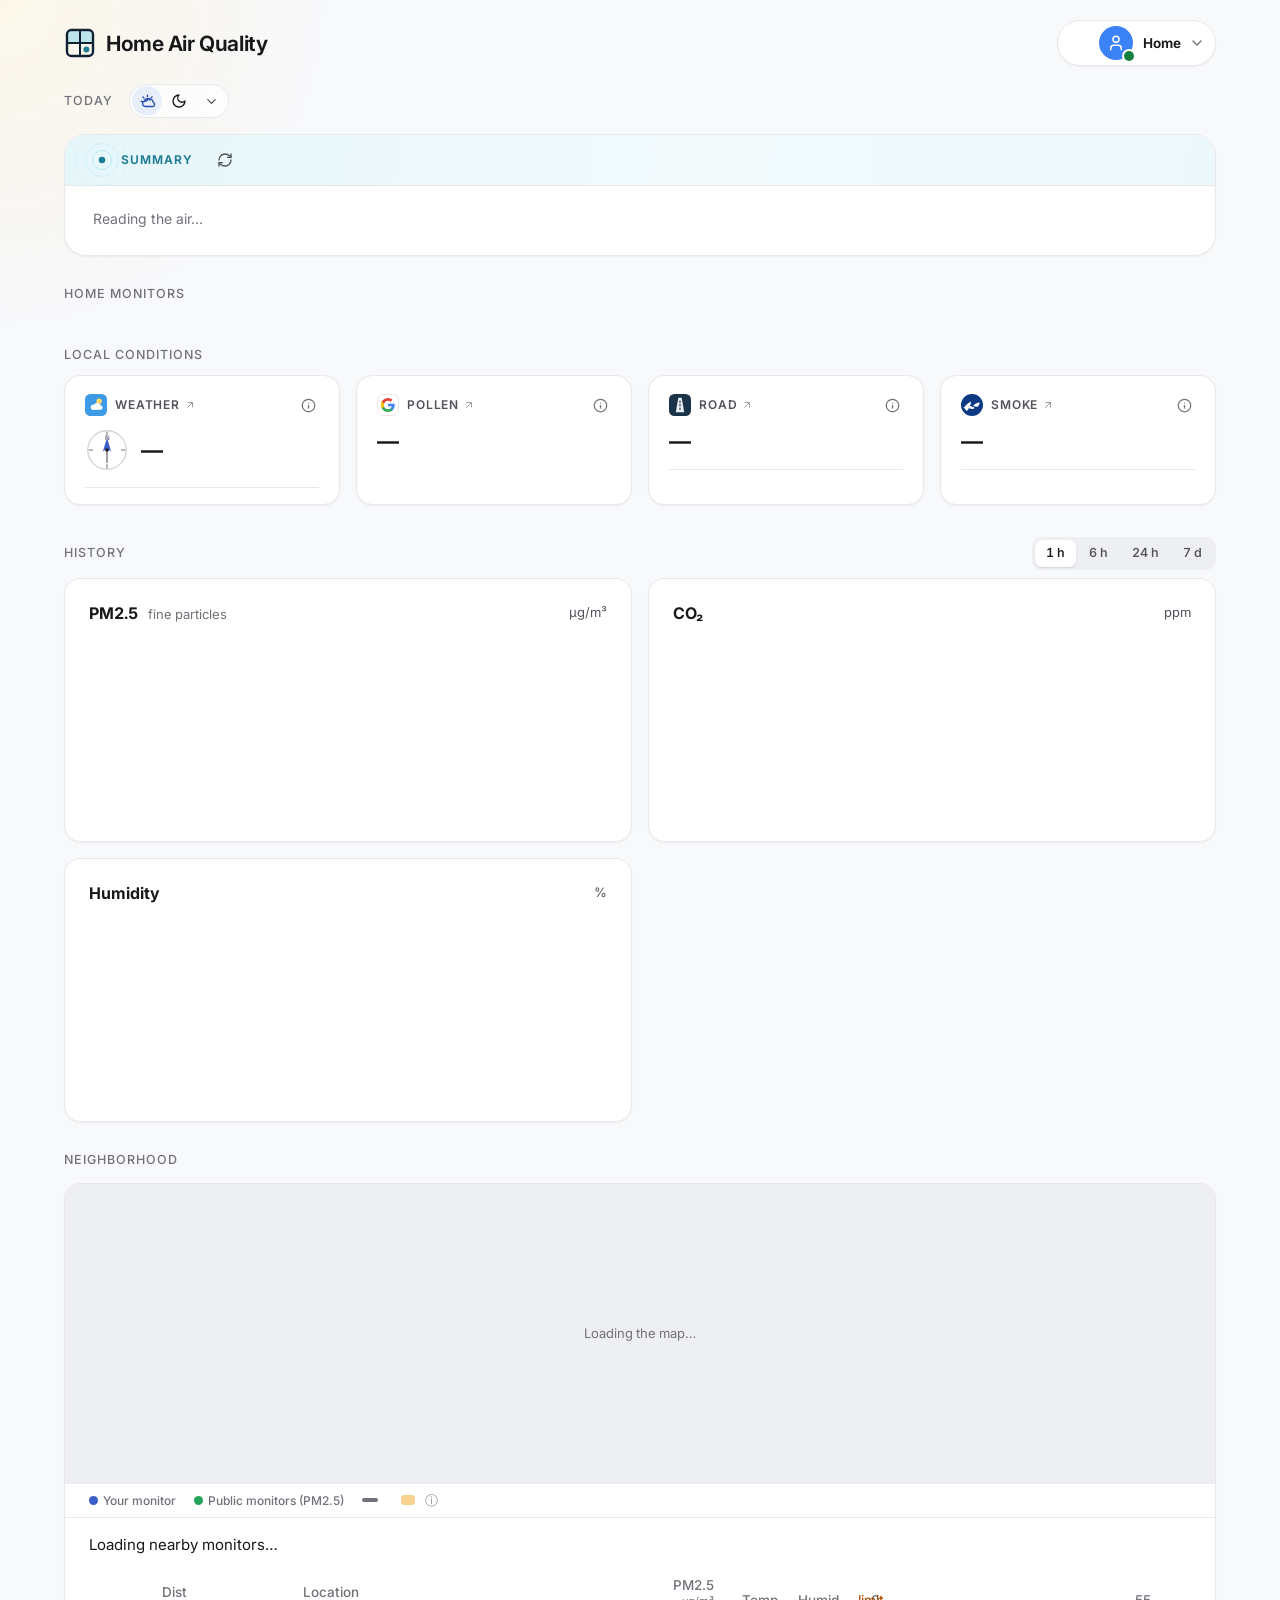
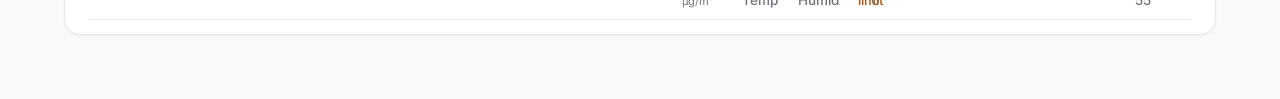
==== index.html @ 44783fa7 "refactor(server): split the app and add a setup command Separate server modules and styles, add desi" ====
<!DOCTYPE html>
<html lang="en">
<head>
<meta charset="utf-8">
<meta name="viewport" content="width=device-width, initial-scale=1">
<title>Home Air Quality</title>
<link rel="preconnect" href="https://fonts.googleapis.com">
<link href="https://fonts.googleapis.com/css2?family=Inter:wght@400;500;600;700&display=swap" rel="stylesheet">
<link rel="icon" type="image/svg+xml" href="/static/icons/icon.svg">
<link rel="icon" type="image/png" sizes="32x32" href="/static/icons/favicon-32.png">
<link rel="apple-touch-icon" sizes="180x180" href="/static/icons/apple-touch-icon.png">
<link rel="manifest" href="/manifest.json">
<meta name="theme-color" content="#f4f6f8">
<meta name="color-scheme" content="light dark">
<meta name="apple-mobile-web-app-capable" content="yes">
<meta name="mobile-web-app-capable" content="yes">
<meta name="apple-mobile-web-app-status-bar-style" content="default">
<meta name="apple-mobile-web-app-title" content="Air Quality">
<script>
  // Set the theme before first paint: a saved choice wins, otherwise follow the system.
  (function () {
    var saved = null;
    try { saved = localStorage.getItem('aq-theme'); } catch (e) {}
    var shot = location.search.match(/[?&]shot(?:=(dark))?\b/);   // screenshot mode (scripts/screenshot.sh): no sky, no dev line, no demo banner
    if (shot) saved = shot[1] || 'light';                           // light theme, or ?shot=dark
    var dark = saved ? saved === 'dark' : window.matchMedia('(prefers-color-scheme: dark)').matches;
    document.documentElement.setAttribute('data-theme', dark ? 'dark' : 'light');
  })();
</script>
<link rel="stylesheet" href="/static/app.css">
<link rel="stylesheet" href="/static/summary.css">
</head>
<body>
<div class="sky" id="sky" aria-hidden="true"><div class="sky-grad" id="sky-grad"></div><canvas id="sky-stars"></canvas><div class="sky-sun" id="sky-sun"></div><canvas id="sky-clouds"></canvas><canvas id="sky-wind"></canvas><canvas id="sky-rain"></canvas><div class="sky-flash" id="sky-flash"></div><div class="sky-haze" id="sky-haze"></div></div><div class="sky-front" id="sky-front" aria-hidden="true"><div class="front-flash" id="front-flash"></div><canvas id="sky-bolt"></canvas></div>
<div class="demo-bar" id="demo-bar" role="region" aria-label="Demo" hidden></div>   <!-- the demo's strip: static/picker.js draws it -->
<div class="page">
  <div class="bar">
    <div class="site-wrap">
    <div class="site">
      <svg class="mark" viewBox="0 0 32 32" aria-hidden="true"><defs><linearGradient id="mk-g" x1="0" y1="0" x2="0" y2="1"><stop offset="0" style="stop-color:var(--mark-top,#7fd3e6)"/><stop offset="1" style="stop-color:var(--mark-hor,#7fd3e6)"/></linearGradient></defs><path class="mk-sky" d="M4.2 15.6V7.4a3.2 3.2 0 0 1 3.2-3.2h17.2a3.2 3.2 0 0 1 3.2 3.2v8.2z"/><rect class="mk-fr" x="3" y="3" width="26" height="26" rx="4.4"/><path class="mk-br" d="M16 3v26M3 16h26"/><circle class="mk-dot" cx="22.4" cy="22.4" r="3"/></svg>
      Home Air Quality
    </div>
    </div>
    <details class="custom">
    <summary class="custom-top">
      <span class="who"><span class="avatar" id="avatar" role="img" aria-label="Home · 2 monitors live · 5 sources" data-tip="2 monitors live · 5 sources"><svg class="i" viewBox="0 0 24 24" aria-hidden="true"><path d="M19 21v-2a4 4 0 0 0-4-4H9a4 4 0 0 0-4 4v2"/><circle cx="12" cy="7" r="4"/></svg><i class="av-dot good" id="dot-sum"></i></span><span class="home"><b data-app="home-name">Home</b><em data-app="place"></em></span><svg class="i chev" viewBox="0 0 24 24" aria-hidden="true"><path d="m6 9 6 6 6-6"/></svg></span>
      <span class="vsum">
        <span class="vsum-hw" id="vsum-hw" aria-label="Your monitors"></span><span class="vh" data-app="profiles-label"></span>
      </span>
      <svg class="i fold" viewBox="0 0 24 24" aria-hidden="true"><path d="m6 9 6 6 6-6"/></svg>
    </summary>
    <div class="blocks" role="dialog" aria-label="Home: profiles and sources">
    <div class="pop-head"><div><b>Home</b><span><a class="addr" data-app="map-home" href="" target="_blank" rel="noopener" title="Open on the AirGradient public map"></a></span></div>
      <button type="button" class="pop-close" id="view-close" aria-label="Close"><svg class="i" viewBox="0 0 24 24" aria-hidden="true"><path d="M18 6 6 18M6 6l12 12"/></svg></button></div>
      <section class="pg"><h4 data-app="profiles-heading">Profiles</h4>
        <div class="view profiles">
          <span class="chip" data-profile="toddler" data-tip="Toddler: the summary is written with a small child in mind, so outdoor time and the air at sleep time get called out."><svg class="i" viewBox="0 0 24 24" aria-hidden="true"><path d="M10 16c.5.3 1.2.5 2 .5s1.5-.2 2-.5"/><path d="M15 12h.01"/><path d="M19.38 6.813A9 9 0 0 1 20.8 10.2a2 2 0 0 1 0 3.6 9 9 0 0 1-17.6 0 2 2 0 0 1 0-3.6A9 9 0 0 1 12 3c2 0 3.5 1.1 3.5 2.5s-.9 2.5-2 2.5c-.8 0-1.5-.4-1.5-1"/><path d="M9 12h.01"/></svg>Toddler</span>
          <span class="chip" data-profile="sinus" data-tip="Sinus &amp; allergy: humidity, pollen and dry-air warnings are explained for sensitive sinuses."><svg class="i" viewBox="0 0 24 24" aria-hidden="true"><path d="M12.8 19.6A2 2 0 1 0 14 16H2"/><path d="M17.5 8a2.5 2.5 0 1 1 2 4H2"/><path d="M9.8 4.4A2 2 0 1 1 11 8H2"/></svg>Sinus &amp; allergy</span>
          <span class="chip" data-profile="runner" data-app="runner-tip" data-tip=""><svg class="i" viewBox="0 0 24 24" aria-hidden="true"><circle cx="13" cy="4" r="1"/><path d="M4 17l5 1l.75-1.5"/><path d="M15 21v-4l-4-3l1-6"/><path d="M7 12V9l5-1l3 3l3 1"/></svg>Runner</span>
        </div>
      </section>
      <section class="pg"><h4 data-app="monitors-heading">Your monitors</h4>
        <ul class="plist"><li class="pr"><span class="pr-ic"><svg aria-hidden="true" viewBox="0 0 48 48" width="30" height="30" shape-rendering="geometricPrecision"> <defs> <linearGradient id="p8face" x1="0" y1="0" x2=".35" y2="1"><stop offset="0" stop-color="#fbfbfc"/><stop offset="1" stop-color="#e9ebee"/></linearGradient> <linearGradient id="p8edge" x1="0" y1="0" x2="0" y2="1"><stop offset="0" stop-color="#d5d9de"/><stop offset="1" stop-color="#bfc5cc"/></linearGradient> <linearGradient id="p8oled" x1="0" y1="0" x2="0" y2="1"><stop offset="0" stop-color="#14171c"/><stop offset="1" stop-color="#05070a"/></linearGradient> <radialGradient id="p8sh" cx=".5" cy=".5" r=".5"><stop offset="0" stop-color="#0f172a" stop-opacity=".22"/><stop offset="1" stop-color="#0f172a" stop-opacity="0"/></radialGradient> </defs> <ellipse cx="24" cy="42.6" rx="18" ry="2.4" fill="url(#p8sh)"/> <rect x="5" y="8.5" width="38" height="33" rx="8" fill="url(#p8edge)"/> <g fill="#aab1b9"><rect x="11" y="38.6" width="5" height=".9" rx=".45"/><rect x="18.5" y="38.6" width="5" height=".9" rx=".45"/><rect x="26" y="38.6" width="5" height=".9" rx=".45"/><rect x="33.5" y="38.6" width="4" height=".9" rx=".45"/></g> <rect x="5" y="5.5" width="38" height="32.5" rx="8" fill="url(#p8face)" stroke="#d3d8de" stroke-width=".6"/> <path d="M12.5 6.25h23a7.4 7.4 0 0 1 4.6 1.6" stroke="#ffffff" stroke-width=".7" stroke-linecap="round" fill="none" opacity=".8"/> <g> <circle cx="11.6" cy="11.6" r="1.05" fill="#22c55e"/><circle cx="14.1" cy="11.6" r="1.05" fill="#22c55e"/><circle cx="16.6" cy="11.6" r="1.05" fill="#2fc95b"/> <circle cx="19.1" cy="11.6" r="1.05" fill="#4ccf55"/><circle cx="21.6" cy="11.6" r="1.05" fill="#74d34c"/><circle cx="24.1" cy="11.6" r="1.05" fill="#a3d642"/> <circle cx="26.6" cy="11.6" r="1.05" fill="#cdd23a"/><circle cx="29.1" cy="11.6" r="1.05" fill="#f2c537"/><circle cx="31.6" cy="11.6" r="1.05" fill="#f6ab35"/> <circle cx="34.1" cy="11.6" r="1.05" fill="#f59234"/><circle cx="36.6" cy="11.6" r="1.05" fill="#d9dde2"/> </g> <g fill="#ffffff" opacity=".55"><circle cx="11.3" cy="11.2" r=".3"/><circle cx="19.0" cy="11.2" r=".3"/><circle cx="26.5" cy="11.2" r=".3"/><circle cx="34.0" cy="11.2" r=".3"/></g> <rect x="23.5" y="17" width="14.5" height="9.6" rx="1.2" fill="url(#p8oled)" stroke="#2a2f37" stroke-width=".5"/> <g fill="#eef3f8"> <rect x="25" y="18.8" width="7.6" height="1" rx=".35"/><rect x="25" y="20.8" width="5.6" height="1" rx=".35"/> <rect x="25" y="22.8" width="6.8" height="1" rx=".35"/><rect x="25" y="24.6" width="4.8" height=".8" rx=".35" opacity=".7"/> </g> <rect x="33.8" y="18.8" width="2.6" height="1" rx=".35" fill="#7fd3e6"/> <g fill="none" stroke="#8d949c" stroke-linecap="round"><path d="M11.61 31.70A1.67 1.67 0 1 0 11.61 34.52" stroke-width="0.41"/><path d="M11.10 32.19A1.04 1.04 0 1 0 11.10 34.03" stroke-width="0.24" opacity=".8"/></g><text x="10.20" y="34.00" font-family="Inter, Helvetica, Arial, sans-serif" font-size="2.70" fill="#8d949c" letter-spacing="-.04"><tspan font-weight="700" fill="#7b828a">air</tspan><tspan font-weight="500">gradient</tspan></text> </svg></span><span class="pr-t"><b>AirGradient ONE</b><em>Indoor monitor</em></span><span class="pst" id="st-one"><i></i><span>…</span></span></li><li class="pr"><span class="pr-ic"><svg aria-hidden="true" viewBox="0 0 48 48" width="30" height="30"> <defs> <linearGradient id="p6shell" x1="0" y1="0" x2="1" y2="0"><stop offset="0" stop-color="#eef1f5"/><stop offset=".35" stop-color="#ffffff"/><stop offset="1" stop-color="#dfe4ea"/></linearGradient> <linearGradient id="p6shellTop" x1="0" y1="0" x2="0" y2="1"><stop offset="0" stop-color="#ffffff" stop-opacity=".5"/><stop offset="1" stop-color="#ffffff" stop-opacity="0"/></linearGradient> <linearGradient id="p6base" x1="0" y1="0" x2="0" y2="1"><stop offset="0" stop-color="#3d8ee6"/><stop offset="1" stop-color="#1f62c4"/></linearGradient> <radialGradient id="p6shadow" cx=".5" cy=".5" r=".5"><stop offset="0" stop-color="#0f172a" stop-opacity=".22"/><stop offset="1" stop-color="#0f172a" stop-opacity="0"/></radialGradient> </defs> <ellipse cx="24" cy="41.6" rx="17" ry="2.4" fill="url(#p6shadow)"/> <path d="M27.6 37.5c0 3 1.6 4.6 5 6.4" stroke="#8e98a3" stroke-width="2" fill="none" stroke-linecap="round"/> <path d="M27.6 37.5c0 3 1.6 4.6 5 6.4" stroke="#d6dce3" stroke-width=".8" fill="none" stroke-linecap="round" transform="translate(-.35 -.2)"/> <rect x="7.6" y="31" width="32.8" height="7.6" rx="3.3" fill="url(#p6base)"/> <rect x="9" y="32.2" width="30" height="1.2" rx=".6" fill="#ffffff" opacity=".28"/> <path d="M8.2 31.2V15.5C8.2 11 11 8 15.5 8h17C37 8 39.8 11 39.8 15.5v15.7c0 .5-.4.8-.9.8h-1.6c-.8 0-1.3-.4-1.6-1.1-.4-.9-1.1-1.5-2.1-1.5H14.4c-1 0-1.7.6-2.1 1.5-.3.7-.8 1.1-1.6 1.1H9c-.5 0-.8-.3-.8-.8z" fill="url(#p6shell)" stroke="#c6ced7" stroke-width=".8" stroke-linejoin="round"/> <path d="M9.4 15.3C9.4 11.8 11.8 9.3 15.5 9.3h17c3.7 0 6.1 2.5 6.1 6v3H9.4z" fill="url(#p6shellTop)"/> <path d="M12.5 9.6h23" stroke="#ffffff" stroke-width="1" stroke-linecap="round" opacity=".95"/> <g fill="none" stroke="#8d949c" stroke-linecap="round"><path d="M18.16 23.85A1.86 1.86 0 1 0 18.16 26.97" stroke-width="0.45"/><path d="M17.61 24.39A1.15 1.15 0 1 0 17.61 26.43" stroke-width="0.27" opacity=".8"/></g><text x="16.60" y="26.40" font-family="Inter, Helvetica, Arial, sans-serif" font-size="3.00" fill="#8d949c" letter-spacing="-.04"><tspan font-weight="700" fill="#7b828a">air</tspan><tspan font-weight="500">gradient</tspan></text> </svg></span><span class="pr-t"><b>AirGradient Open Air</b><em>Outdoor monitor</em></span><span class="pst" id="st-openair"><i></i><span>…</span></span></li></ul>
      </section>
      <section class="pg"><h4>Outside data</h4>
        <ul class="plist"><li class="pr has-tip" tabindex="0" aria-describedby="tip-nearby"><span class="pr-ic"><span class="ico ink"><svg class="i" viewBox="0 0 24 24" aria-hidden="true"><path d="M20 10c0 4.993-5.539 10.193-7.399 11.799a1 1 0 0 1-1.202 0C9.539 20.193 4 14.993 4 10a8 8 0 0 1 16 0"/><circle cx="12" cy="10" r="3"/></svg></span></span><span class="pr-t"><b>Nearby monitors</b><em title="Public AirGradient monitors within 15 km">Public monitors · 15 km</em></span><span class="pst" id="st-nearby"><i></i><span>…</span></span><span class="pr-tip" id="tip-nearby" role="tooltip" data-app="nearby-about"></span></li><li class="pr has-tip" tabindex="0" aria-describedby="tip-wx"><span class="pr-ic"><span class="brand wx" title="Open-Meteo"><svg viewBox="0 0 24 24" aria-hidden="true"><rect width="24" height="24" rx="6" fill="#3d9ae6"/><circle cx="15.4" cy="8" r="3" fill="#ffd56a"/><circle cx="9.2" cy="14.4" r="2.9" fill="#fff"/><circle cx="13.4" cy="13.2" r="3.5" fill="#fff"/><circle cx="16.8" cy="14.8" r="2.4" fill="#fff"/><rect x="8.4" y="14.2" width="9" height="3.1" rx="1.5" fill="#fff"/></svg></span></span><span class="pr-t"><b>Open-Meteo</b><em>Weather</em></span><span class="pst" id="st-wx"><i></i><span>…</span></span><span class="pr-tip" id="tip-wx" role="tooltip">Wind, dew point, humidity, visibility, and UV. Dew point under 10°C dries sinuses.</span></li><li class="pr has-tip" tabindex="0" aria-describedby="tip-pollen"><span class="pr-ic"><span class="brand g" title="Google"><svg viewBox="0 0 24 24" aria-hidden="true"><path fill="#4285F4" d="M23.5 12.3c0-.8-.1-1.5-.2-2.3H12v4.3h6.4a5.5 5.5 0 0 1-2.4 3.6v3h3.9c2.2-2.1 3.6-5.2 3.6-8.6z"/><path fill="#34A853" d="M12 24c3.2 0 6-1.1 8-2.9l-3.9-3c-1 .7-2.4 1.2-4.1 1.2-3.1 0-5.7-2.1-6.6-4.9H1.3v3.1C3.3 21.5 7.3 24 12 24z"/><path fill="#FBBC05" d="M5.4 14.4A7.2 7.2 0 0 1 5 12c0-.8.2-1.6.4-2.4V6.6H1.3A12 12 0 0 0 0 12c0 1.9.4 3.7 1.3 5.4l4.1-3z"/><path fill="#EA4335" d="M12 4.8c1.7 0 3.2.6 4.4 1.7L19.8 3C17.9 1.2 15.2 0 12 0 7.3 0 3.3 2.5 1.3 6.6l4.1 3C6.3 6.9 8.9 4.8 12 4.8z"/></svg></span></span><span class="pr-t"><b>Google Pollen</b><em>Pollen</em></span><span class="pst" id="st-pollen"><i></i><span>…</span></span><span class="pr-tip" id="tip-pollen" role="tooltip">Tree, grass, and weed. Scale runs from none to extremely high.</span></li><li class="pr has-tip" tabindex="0" aria-describedby="tip-smoke"><span class="pr-ic"><span class="brand noaa" title="NOAA"><svg viewBox="0 0 24 24" aria-hidden="true"><circle cx="12" cy="12" r="12" fill="#0b3a82"/><path fill="#fff" d="M2.8 15.2C5.6 12 8 9.6 10.6 8.2c.4 2 .1 3.6-1 5 2 .2 3.8 1 5.4 2.4-2.2 1-4.4.8-6.4-.4-.4 1.4-1.2 2.6-2.4 3.4-1.2-1.4-2.6-3-3.4-4.4z"/><path fill="#fff" d="M13.2 13.2c1.8-2.4 4.2-3.6 7.2-3.8-.2 2-.8 3.4-2.2 4.4-1.8.2-3.4-.2-5-.6z"/></svg></span></span><span class="pr-t"><b>NOAA HMS</b><em>Smoke</em></span><span class="pst" id="st-smoke"><i></i><span>…</span></span><span class="pr-tip" id="tip-smoke" role="tooltip" data-app="smoke-about"></span></li><li class="pr has-tip" data-app="road-only" tabindex="0" aria-describedby="tip-bqe"><span class="pr-ic"><span class="brand bqe" data-app="road-estimate-title" title=""><svg viewBox="0 0 24 24" aria-hidden="true"><rect width="24" height="24" rx="6" fill="#1b3348"/><path fill="#e7eef5" d="M7.4 20 10.2 4h3.6L16.6 20z"/><path stroke="#1b3348" stroke-width="1.2" stroke-linecap="round" d="M12 7.4v1.7M12 11.3v1.7M12 15.2v1.7"/></svg></span></span><span class="pr-t"><b data-app="road-estimate"></b><em>Hour × wind</em></span><span class="pst" id="st-bqe"><i></i><span>…</span></span><span class="pr-tip" id="tip-bqe" role="tooltip"><strong>Hour × wind</strong><span>Not a traffic count, and not Google Maps.</span><span data-app="road-clock"></span><span data-app="road-wind"></span><span><span id="bqe-now">Pressure is those two multiplied.</span></span></span></li></ul>
      </section>
    </div>
    </details>
  </div>



  <div class="now-bar">
    <div class="now-text">
      <h2 class="now-h" id="now-title">Today</h2>
      <div class="now-line"><p class="sky-cap" id="sky-cap" aria-live="polite"></p><details class="dsp" id="dsp">
      <summary class="dsp-top" aria-label="Sky settings"><button type="button" class="dsp-b sky-quick" id="sky-quick" aria-pressed="true" title="Turn the live sky off"><svg class="i" viewBox="0 0 24 24" aria-hidden="true"><path d="M12 3v2M5.6 5.6l1.4 1.4M3 12h2M17 7l1.4-1.4"/><path d="M8 12a4 4 0 0 1 7.5-2"/><path d="M17.5 19H9a4 4 0 1 1 1.6-7.7A5 5 0 0 1 20 13a3 3 0 0 1-2.5 6z"/></svg></button><button type="button" class="dsp-b theme-quick" id="theme-toggle" aria-label="Switch to dark theme" title="Switch theme"><svg class="i t-moon" viewBox="0 0 24 24" aria-hidden="true"><path d="M12 3a6 6 0 0 0 9 9 9 9 0 1 1-9-9Z"/></svg><svg class="i t-sun" viewBox="0 0 24 24" aria-hidden="true"><circle cx="12" cy="12" r="4"/><path d="M12 2v2M12 20v2M4.9 4.9l1.4 1.4M17.7 17.7l1.4 1.4M2 12h2M20 12h2M4.9 19.1l1.4-1.4M17.7 6.3l1.4-1.4"/></svg></button><span class="dsp-open"><span class="dsp-lbl">Weather</span><svg class="i chev" viewBox="0 0 24 24" aria-hidden="true"><path d="m6 9 6 6 6-6"/></svg></span></summary>
      <div class="dsp-pop" role="dialog" aria-label="Sky settings">
        <div class="pop-head"><div><b>Weather &amp; theme</b></div>
          <button type="button" class="pop-close" id="dsp-close" aria-label="Close"><svg class="i" viewBox="0 0 24 24" aria-hidden="true"><path d="M18 6 6 18M6 6l12 12"/></svg></button></div>
        <section class="pg"><h4>Theme</h4>
        <div class="seg theme-seg" role="radiogroup" aria-label="Theme"><button type="button" role="radio" data-theme-pick="light"><svg class="i" viewBox="0 0 24 24" aria-hidden="true"><circle cx="12" cy="12" r="4"/><path d="M12 2v2M12 20v2M4.9 4.9l1.4 1.4M17.7 17.7l1.4 1.4M2 12h2M20 12h2M4.9 19.1l1.4-1.4M17.7 6.3l1.4-1.4"/></svg>Light</button><button type="button" role="radio" data-theme-pick="dark"><svg class="i" viewBox="0 0 24 24" aria-hidden="true"><path d="M12 3a6 6 0 0 0 9 9 9 9 0 1 1-9-9Z"/></svg>Dark</button><button type="button" role="radio" data-theme-pick="system"><svg class="i" viewBox="0 0 24 24" aria-hidden="true"><rect x="3" y="4" width="18" height="12" rx="2"/><path d="M8 20h8M12 16v4"/></svg>System</button></div></section>
        <section class="pg"><h4 id="temp-unit-l">Temperature</h4>
        <div class="seg temp-seg" role="radiogroup" aria-labelledby="temp-unit-l"><button type="button" role="radio" data-temp-unit="C" title="Celsius">°C</button><button type="button" role="radio" data-temp-unit="F" title="Fahrenheit">°F</button></div></section>
        <section class="pg"><h4>Live sky</h4>
        <div class="fx-list fx-chips"><label class="sw-row fx-chip" title="Colored by the sun and clouds right now"><svg class="i" viewBox="0 0 24 24" aria-hidden="true"><path d="M12 2v2M4.9 4.9l1.4 1.4M2 12h2M17.7 6.3l1.4-1.4"/><path d="M16 13a4 4 0 1 0-7.4 2.1"/><path d="M8.5 21H17a3.5 3.5 0 0 0 0-7h-.4A5 5 0 0 0 8 16.5"/></svg><span><b>Sky</b><em>Colored by the sun and clouds right now</em></span><input type="checkbox" role="switch" id="fx-on-sky"></label><label class="sw-row fx-chip" title="Lines drift with the real wind"><svg class="i" viewBox="0 0 24 24" aria-hidden="true"><path d="M12.8 19.6A2 2 0 1 0 14 16H2"/><path d="M17.5 8a2.5 2.5 0 1 1 2 4H2"/><path d="M9.8 4.4A2 2 0 1 1 11 8H2"/></svg><span><b>Wind</b><em>Lines drift with the real wind</em></span><input type="checkbox" role="switch" id="fx-on-wind"></label><label class="sw-row fx-chip" title="Thickens with outdoor PM2.5"><svg class="i" viewBox="0 0 24 24" aria-hidden="true"><path d="M4 9h12M2 13h16M6 17h12"/><circle cx="19.5" cy="9" r="1"/><circle cx="21" cy="17" r="1"/></svg><span><b>Haze</b><em>Thickens with outdoor PM2.5</em></span><input type="checkbox" role="switch" id="fx-on-haze"></label></div></section>
        <details class="fx-preview fx-play"><summary><svg class="i" viewBox="0 0 24 24" aria-hidden="true"><path d="M4 6h10M18 6h2M4 12h4M12 12h8M4 18h12M20 18h0"/><circle cx="16" cy="6" r="2"/><circle cx="10" cy="12" r="2"/><circle cx="18" cy="18" r="2"/></svg><span class="fx-play-t">Preview a moment</span><span class="fx-badge" id="fx-mode">Live</span><button type="button" class="fx-back" id="fx-live">Back to live</button></summary>
          <div class="fx-play-body"><div class="fx-presets"><button type="button" data-fx="dawn"><svg class="i" viewBox="0 0 24 24" aria-hidden="true"><path d="M17 18a5 5 0 0 0-10 0"/><path d="M12 2v7"/><path d="m8.5 5.5 3.5-3.5 3.5 3.5"/><path d="M3 18h18"/><path d="m4.9 10.9 1.4 1.4"/><path d="m17.7 12.3 1.4-1.4"/></svg>Sunrise</button><button type="button" data-fx="noon"><svg class="i" viewBox="0 0 24 24" aria-hidden="true"><circle cx="10" cy="10" r="4"/><path d="M10 2v2M10 16v2M2 10h2M4.3 4.3l1.4 1.4"/><path d="M14 17h6.5a2 2 0 1 0-2-2.4"/><path d="M12 21h5"/></svg>Breezy noon</button><button type="button" data-fx="dusk"><svg class="i" viewBox="0 0 24 24" aria-hidden="true"><path d="M17 18a5 5 0 0 0-10 0"/><path d="M12 9V2"/><path d="m8.5 5.5 3.5 3.5 3.5-3.5"/><path d="M3 18h18"/><path d="m4.9 10.9 1.4 1.4"/><path d="m17.7 12.3 1.4-1.4"/></svg>Dusk rush</button><button type="button" data-fx="night"><svg class="i" viewBox="0 0 24 24" aria-hidden="true"><path d="M12 3a6 6 0 0 0 9 9 9 9 0 1 1-9-9Z"/></svg>Night</button><button type="button" data-fx="smoke"><svg class="i" viewBox="0 0 24 24" aria-hidden="true"><path d="M4 15c2-2 4 2 6 0s4-2 6 0 3 1 4 0"/><path d="M6 19c1.5-1.5 3 1.5 4.5 0s3-1.5 4.5 0"/><path d="M9 11c0-2 2-2.5 2-4.5S9.5 4 10 2"/><path d="M14 11c0-1.5 1.5-2 1.5-3.5"/></svg>Smoke day</button><button type="button" data-fx="storm"><svg class="i" viewBox="0 0 24 24" aria-hidden="true"><path d="M6 16.3A4.5 4.5 0 0 1 7.5 7.6a6 6 0 0 1 11.3 1.9 4 4 0 0 1-.8 7.8"/><path d="m13 12-3 5h4l-3 5"/></svg>Storm</button><button type="button" class="fx-rand" id="fx-rand" aria-pressed="false" title="Cycle random moments, a new one every 8 seconds"><svg class="i" viewBox="0 0 24 24" aria-hidden="true"><path d="M2 18h1.4c1.3 0 2.5-.6 3.3-1.7l6.1-8.6c.7-1.1 2-1.7 3.3-1.7H22"/><path d="m18 2 4 4-4 4"/><path d="M2 6h1.9c1.5 0 2.9.9 3.6 2.2"/><path d="M22 18h-5.9c-1.3 0-2.6-.7-3.3-1.8l-.5-.8"/><path d="m18 14 4 4-4 4"/></svg>Random</button></div>
          <div class="fx-sliders">
            <label class="fx-s"><span>Time</span><b id="fx-v-time"></b><input type="range" id="fx-time" min="0" max="1435" step="5"></label>
            <label class="fx-s"><span>Wind from</span><b id="fx-v-dir"></b><input type="range" id="fx-dir" min="0" max="359"></label>
            <label class="fx-s"><span>Wind speed</span><b id="fx-v-spd"></b><input type="range" id="fx-spd" min="0" max="40" step="0.5"></label>
            <label class="fx-s"><span>Clouds</span><b id="fx-v-cloud"></b><input type="range" id="fx-cloud" min="0" max="100"></label>
            <label class="fx-s"><span>Rain</span><b id="fx-v-rain"></b><input type="range" id="fx-rain" min="0" max="100"></label>
            <label class="fx-s"><span>Outdoor PM2.5</span><b id="fx-v-pm"></b><input type="range" id="fx-pm" min="0" max="80" step="0.5"></label>
          </div></div>
        </details>
        <div class="pop-foot"><button type="button" class="fx-full-b" id="fx-full"><svg class="i" viewBox="0 0 24 24" aria-hidden="true"><path d="M8 3H5a2 2 0 0 0-2 2v3M21 8V5a2 2 0 0 0-2-2h-3M3 16v3a2 2 0 0 0 2 2h3M16 21h3a2 2 0 0 0 2-2v-3"/></svg>Open weather view</button></div>
        </section>
      </div>
    </details><span class="wx-mode" id="wx-mode" hidden><button type="button" class="wx-b" id="wx-fs" aria-pressed="false" aria-label="Full screen" title="Full screen"><svg class="i" viewBox="0 0 24 24" aria-hidden="true"><path d="M8 3H5a2 2 0 0 0-2 2v3M21 8V5a2 2 0 0 0-2-2h-3M3 16v3a2 2 0 0 0 2 2h3M16 21h3a2 2 0 0 0 2-2v-3"/></svg></button><button type="button" class="wx-b wx-exit" id="wx-exit" title="Show the page"><svg class="i" viewBox="0 0 24 24" aria-hidden="true"><path d="M2 12s3.5-7 10-7 10 7 10 7-3.5 7-10 7-10-7-10-7Z"/><circle cx="12" cy="12" r="3"/></svg><span>Show page</span></button></span></div>
    </div>
    
  </div>
  <article class="card no-token-card" id="no-token" hidden><!-- token-setup --></article>
  <section class="sum-card" aria-live="polite">
    <div class="s-bar"><div class="s-meta"><p class="s-by"><span class="s-info" tabindex="0" role="button" data-open-home="sources" aria-describedby="s-info-card"><b class="s-tag"><svg class="s-busy-mark" viewBox="0 0 20 20" aria-hidden="true"><g class="halo" fill="none" stroke="#7fd3e6" stroke-width="1.1"><circle cx="10" cy="10" r="10.6" stroke-opacity=".38"/><circle cx="10" cy="10" r="18.3" stroke-opacity=".22"/><circle cx="10" cy="10" r="28.3" stroke-opacity=".11"/></g><circle class="rip" cx="10" cy="10" r="3.6" fill="none" stroke="currentColor" stroke-width="1.1" opacity="0"><animate attributeName="r" from="3.6" to="26" dur="1.8s" begin="indefinite" fill="freeze"/><animate attributeName="opacity" values=".7;0" dur="1.8s" begin="indefinite" fill="freeze"/></circle><circle class="rip" cx="10" cy="10" r="3.6" fill="none" stroke="currentColor" stroke-width="1.1" opacity="0"><animate attributeName="r" from="3.6" to="26" dur="1.8s" begin="indefinite" fill="freeze"/><animate attributeName="opacity" values=".7;0" dur="1.8s" begin="indefinite" fill="freeze"/></circle><circle class="rip" cx="10" cy="10" r="3.6" fill="none" stroke="currentColor" stroke-width="1.1" opacity="0"><animate attributeName="r" from="3.6" to="26" dur="1.8s" begin="indefinite" fill="freeze"/><animate attributeName="opacity" values=".7;0" dur="1.8s" begin="indefinite" fill="freeze"/></circle><circle cx="10" cy="10" r="3.6" fill="currentColor"/></svg><span id="s-tag-t">Summary</span></b><span id="s-by"></span><span class="s-src" id="s-src" tabindex="0" role="button" data-open-home="sources" data-app="sources-label" aria-label=""></span><span class="s-src-card s-info-card" id="s-info-card" role="tooltip"><strong>Summary</strong><span class="s-info-what">What to do about your home’s air today: any reading over its limit, what to do and when, and the hours ahead. Tap an icon or a word to see why.</span><span><b>For:</b> <span data-app="profiles-for"></span></span><span><b>Refreshes</b> when the readings change, or with Refresh</span><span id="read-meta" class="s-info-meta">Waiting for the first summary.</span><span class="s-info-sh">Sources</span><span id="s-src-list" class="s-info-list"></span></span></span></p><div class="s-tools"><span class="updated" id="updated"></span><span class="s-ago" id="s-ago"></span><button type="button" class="icon-btn pill" id="read-refresh" aria-label="Refresh readings and the summary" title="Refresh"><svg class="i" viewBox="0 0 24 24" aria-hidden="true"><path d="M3 12a9 9 0 0 1 9-9 9.75 9.75 0 0 1 6.74 2.74L21 8"/><path d="M21 3v5h-5"/><path d="M21 12a9 9 0 0 1-9 9 9.75 9.75 0 0 1-6.74-2.74L3 16"/><path d="M8 16H3v5"/></svg><span>Refresh</span></button><span class="s-step" id="s-step" aria-live="polite"></span></div></div><div class="s-profiles" id="s-profiles"></div></div>
    <div class="sx" id="summary"><p class="sx-none pending">Reading the air…</p></div>
    <p class="stale-note" id="stale-note" hidden></p>
  </section>

  <div class="sechead"><h2 data-app="monitors-title">Home monitors</h2></div>
  <div class="grid2" id="monitors"></div>
  <h2>Local conditions</h2>
  <div class="grid4">
    <article class="card">
      <div class="card-top"><div class="k"><a class="k-link" data-app="forecast" href="" target="_blank" rel="noopener" title=""><span class="brand wx" title="Open-Meteo"><svg viewBox="0 0 24 24" aria-hidden="true"><rect width="24" height="24" rx="6" fill="#3d9ae6"/><circle cx="15.4" cy="8" r="3" fill="#ffd56a"/><circle cx="9.2" cy="14.4" r="2.9" fill="#fff"/><circle cx="13.4" cy="13.2" r="3.5" fill="#fff"/><circle cx="16.8" cy="14.8" r="2.4" fill="#fff"/><rect x="8.4" y="14.2" width="9" height="3.1" rx="1.5" fill="#fff"/></svg></span>Weather<em class="srcl">· Open-Meteo</em><svg class="i k-arr" viewBox="0 0 24 24" aria-hidden="true"><path d="M7 17 17 7"/><path d="M8 7h9v9"/></svg></a></div><button class="q" aria-label="About weather"><svg class="i" viewBox="0 0 24 24" aria-hidden="true"><circle cx="12" cy="12" r="10"/><path d="M12 16v-4"/><path d="M12 8h.01"/></svg><span class="bubble" data-app="wx-about"></span></button></div>
      <div class="wx-row"><svg class="compass" viewBox="0 0 64 64" aria-hidden="true"><g class="c-dial"><circle cx="32" cy="32" r="28" class="c-ring"/><path class="c-ticks" d="M32 6v5M32 53v5M6 32h5M53 32h5"/><text x="32" y="18" text-anchor="middle">N</text></g><g id="needle"><path d="M32 14 38 34 32 30 26 34Z" class="c-head"/><path d="M32 30v20" class="c-tail"/></g><circle cx="32" cy="32" r="2.6" class="c-hub"/></svg>
      <div class="hero" id="wx-hero">—</div></div>
      <div class="sub" id="wx-sub"></div>
      <dl class="kv" id="wx-kv"></dl></article>
    <article class="card">
      <div class="card-top"><div class="k"><a class="k-link" data-app="pollen-link" href="" target="_blank" rel="noopener" title=""><span class="brand g" title="Google"><svg viewBox="0 0 24 24" aria-hidden="true"><path fill="#4285F4" d="M23.5 12.3c0-.8-.1-1.5-.2-2.3H12v4.3h6.4a5.5 5.5 0 0 1-2.4 3.6v3h3.9c2.2-2.1 3.6-5.2 3.6-8.6z"/><path fill="#34A853" d="M12 24c3.2 0 6-1.1 8-2.9l-3.9-3c-1 .7-2.4 1.2-4.1 1.2-3.1 0-5.7-2.1-6.6-4.9H1.3v3.1C3.3 21.5 7.3 24 12 24z"/><path fill="#FBBC05" d="M5.4 14.4A7.2 7.2 0 0 1 5 12c0-.8.2-1.6.4-2.4V6.6H1.3A12 12 0 0 0 0 12c0 1.9.4 3.7 1.3 5.4l4.1-3z"/><path fill="#EA4335" d="M12 4.8c1.7 0 3.2.6 4.4 1.7L19.8 3C17.9 1.2 15.2 0 12 0 7.3 0 3.3 2.5 1.3 6.6l4.1 3C6.3 6.9 8.9 4.8 12 4.8z"/></svg></span>Pollen<em class="srcl">· Google</em><svg class="i k-arr" viewBox="0 0 24 24" aria-hidden="true"><path d="M7 17 17 7"/><path d="M8 7h9v9"/></svg></a></div><button class="q" aria-label="About pollen"><svg class="i" viewBox="0 0 24 24" aria-hidden="true"><circle cx="12" cy="12" r="10"/><path d="M12 16v-4"/><path d="M12 8h.01"/></svg><span class="bubble">Google Pollen. Tree, grass, and weed, each from none to extremely high.</span></button></div>
      <div class="hero" id="pollen-hero">—</div>
      <div class="sub" id="pollen-sub"></div>
      <dl class="kv" id="pollen-kv"></dl>
      <div class="pseason" id="pollen-season"></div></article>
    <article class="card" data-app="road-card">
      <div class="card-top"><div class="k"><a class="k-link" data-app="traffic" href="" target="_blank" rel="noopener" title=""><span class="brand bqe" data-app="road-estimate-title" title=""><svg viewBox="0 0 24 24" aria-hidden="true"><rect width="24" height="24" rx="6" fill="#1b3348"/><path fill="#e7eef5" d="M7.4 20 10.2 4h3.6L16.6 20z"/><path stroke="#1b3348" stroke-width="1.2" stroke-linecap="round" d="M12 7.4v1.7M12 11.3v1.7M12 15.2v1.7"/></svg></span><span data-app="road">Road</span><em class="srcl" data-app="road-only">· traffic estimate</em><svg class="i k-arr" viewBox="0 0 24 24" aria-hidden="true"><path d="M7 17 17 7"/><path d="M8 7h9v9"/></svg></a></div><button class="q" data-app="road-about-label" aria-label="" data-road-q><svg class="i" viewBox="0 0 24 24" aria-hidden="true"><circle cx="12" cy="12" r="10"/><path d="M12 16v-4"/><path d="M12 8h.01"/></svg><span class="bubble"><strong>Hour × wind</strong><span>Not a traffic count, and not Google Maps.</span><span data-app="road-clock"></span><span data-app="road-wind"></span><span>Pressure is those two multiplied.</span></span></button></div>
      <div class="hero" id="bqe-hero">—</div>
      <div class="sub" id="bqe-sub"></div>
      <dl class="kv" id="bqe-kv"></dl></article>
    <article class="card">
      <div class="card-top"><div class="k"><a class="k-link" href="https://fire.airnow.gov/" target="_blank" rel="noopener" title="Fires, smoke plumes and air sensors, AirNow (EPA and NOAA)"><span class="brand noaa" title="NOAA"><svg viewBox="0 0 24 24" aria-hidden="true"><circle cx="12" cy="12" r="12" fill="#0b3a82"/><path fill="#fff" d="M2.8 15.2C5.6 12 8 9.6 10.6 8.2c.4 2 .1 3.6-1 5 2 .2 3.8 1 5.4 2.4-2.2 1-4.4.8-6.4-.4-.4 1.4-1.2 2.6-2.4 3.4-1.2-1.4-2.6-3-3.4-4.4z"/><path fill="#fff" d="M13.2 13.2c1.8-2.4 4.2-3.6 7.2-3.8-.2 2-.8 3.4-2.2 4.4-1.8.2-3.4-.2-5-.6z"/></svg></span>Smoke<em class="srcl">· NOAA HMS</em><svg class="i k-arr" viewBox="0 0 24 24" aria-hidden="true"><path d="M7 17 17 7"/><path d="M8 7h9v9"/></svg></a></div><button class="q" aria-label="About smoke"><svg class="i" viewBox="0 0 24 24" aria-hidden="true"><circle cx="12" cy="12" r="10"/><path d="M12 16v-4"/><path d="M12 8h.01"/></svg><span class="bubble" data-app="smoke-card-about"></span></button></div>
      <div class="hero" id="smoke-hero">—</div>
      <div class="sub" id="smoke-sub"></div>
      <dl class="kv" id="smoke-kv"></dl></article>
  </div>

  <div class="chart-bar"><span>History</span><div class="seg" id="ranges" role="radiogroup" aria-label="Chart range"><button type="button" role="radio" aria-checked="true" class="on" data-range="1h">1 h</button><button type="button" role="radio" aria-checked="false" data-range="6h">6 h</button><button type="button" role="radio" aria-checked="false" data-range="24h">24 h</button><button type="button" role="radio" aria-checked="false" data-range="7d">7 d</button></div></div>
  <p class="hist-est" id="hist-est" hidden>Outdoor PM2.5 here is an estimate and isn't kept for History.</p>
  <article class="card hist-off" id="hist-none" hidden></article>   <!-- a public monitor with no history: app.js fills it (home.js noHistoryHTML) -->
  <div class="grid2" id="hist-charts">
    <article class="card">
      <div class="chart-head"><b>PM2.5 <em>fine particles</em></b><span class="who" id="pm-note">µg/m³</span></div>
      <svg id="chart-pm" class="ts" viewBox="0 0 560 210" role="img" aria-label="PM2.5 over the selected range"></svg>
    </article>
    <article class="card">
      <div class="chart-head"><b>CO₂</b><span class="who" id="co2-note">ppm</span></div>
      <svg id="chart-co2" class="ts" viewBox="0 0 560 210" role="img" aria-label="CO2 over the selected range"></svg>
    </article>
    <article class="card">
      <div class="chart-head"><b>Humidity</b><span class="who" id="rh-note">%</span></div>
      <svg id="chart-rh" class="ts" viewBox="0 0 560 210" role="img" aria-label="Humidity over the selected range"></svg>
    </article>
  </div>

  <div class="sechead"><h2>Neighborhood</h2></div>
  <p class="lead" id="nb-off" hidden></p>
  <article class="card nb-card">
    <div class="nb-mapwrap"><div class="nb-map" id="nb-map" data-app="nb-map" aria-label=""><p class="nb-map-msg" id="nb-map-msg">Loading the map…</p></div>
    <div class="nb-legend"><span><i class="lg-you"></i><span data-app="self-legend">Your monitor</span></span><span><i class="lg-dot"></i>Public monitors (PM2.5)</span><span data-app="road-only"><i class="lg-bqe"></i><span data-app="road"></span></span><span data-app="road-only"><i class="lg-plume"></i><span data-app="road-exhaust"></span><span class="lg-info" data-app="road-why" role="img" tabindex="0" aria-label="" data-tip="">&#9432;</span></span></div></div>
    <div class="nb-find" id="nb-find"><p id="nb-lead">Loading nearby monitors…</p><p id="nb-wind"></p></div>
    <div class="nb">
    <table class="nbt"><thead><tr><th class="dot"></th><th>Dist</th><th>Location</th><th class="r">PM2.5<span class="nb-unit">µg/m³</span></th><th class="r">Temp</th><th class="r">Humid</th><th class="nbbar"><span class="scale-h" title="PM2.5 scale in µg/m³; the tick marks the limit"><span class="scale-k"><i>0</i><i class="lim" id="nb-limpos">limit</i><i id="nb-max">55</i></span></span></th><th class="nb-tg"></th></tr></thead><tbody id="nb"></tbody></table>
    <button type="button" class="nb-more" id="nb-more" hidden></button>
    <p class="nb-credit" id="nb-credit"></p>
    </div>
  </article>

  <p class="devbar" id="devbar" hidden><span id="build"></span> · <button type="button" id="clear-cache">Clear cache</button></p>
</div>

<script src="/static/summary.js"></script>
<script src="/static/home.js"></script>
<script src="/static/picker.js"></script>
<script src="/static/app.js"></script>
<script src="/static/sky.js"></script>
<script src="/static/map.js"></script>

</body>
</html>
---- static/app.css ----
/* Home Air Quality: page styles. Theme tokens, then components and their responsive/state rules. */
:root { --card: #fff; --bad: #b42318; --sky: #2f7fb8; --accent: #3a5fc8; --accent-ink: #2f4fae; --accent-soft: #e9effa; --accent-line: #b3c4e0;
  --ai-bg: #e7eef8; --ai-line: #cdd9ea; --pill: rgba(255, 255, 255, .72); --tile: #f4f7fb; --q-bg: #f6f8fb; --q-line: #d5dee6; --q-ink: #24384a;
  --q-hover: #e7eef5; --ico-sky: #e3f1fb; --ico-ink: #e7eef5; --ico-smoke: #f3eee8; --smoke: #8a5a32; --series-in: #0f2233; --series-out: #2f7fb8;
  --bar-lo: #d7f3e8; --bar-hi: #4fb08f; --bubble-ink: #fff; --mark-bg: #0f2233; color-scheme: light; --bg: #f8f9fb; --ink: #18181b; --soft: #52525b;
  --muted: #71717a; --faint: #a1a1aa; --line: #e8e8ec; --line-strong: #d4d4d8; --meter: #eeeff2; --track: #eeeff2; --grid: #ececf0; --warn: #b45309;
  --warn-fill: #f59e0b; --ico-warn: #fef3e2; --good: #15803d; --good-fill: #22a55a; --ico-good: #e8f6ee; --shadow: rgba(0, 0, 0, .05);
  --bubble-bg: #18181b; --demo-bar: #13283b; --demo-bar-ink: #eef3f8; --demo-bar-soft: rgba(238, 243, 248, .72);
  --demo-bar-chip: rgba(255, 255, 255, .12); --demo-bar-chip-hover: rgba(255, 255, 255, .2); --demo-bar-rule: rgba(255, 255, 255, .18);
  --demo-bar-live: #4fd1a1; --sky-city: #9fb0c8; --win-lit: #f6efe2; --brand-ink: #0f2233; --brand-dot: #7fd3e6; --brand-dot-ink: #1f7d93; }
:root[data-theme="dark"] { --good: #52c99d; --good-fill: #2fae82; --bad: #f07a6d; --sky: #6db3e8; --accent: #86a3f2; --accent-ink: #b3c6f8;
  --accent-soft: #1b2944; --accent-line: #3b5285; --ai-bg: #121f35; --ai-line: #25385a; --pill: rgba(18, 28, 39, .78); --q-bg: #1a2633;
  --q-line: #2d3d50; --q-ink: #c8d3de; --q-hover: #243446; --ico-sky: #15304a; --ico-good: #153a2e; --ico-ink: #1f2c3a; --ico-smoke: #33271d;
  --smoke: #d8a77c; --bar-lo: #1e3d34; --bar-hi: #43c296; --bubble-bg: #e6edf4; --bubble-ink: #0f2233; --mark-bg: #1b3049;
  --shadow: rgba(0, 0, 0, .35); color-scheme: dark; --series-in: #7da2f5; --series-out: #4fc8e0; --bg: #0e0f12; --card: #17181c; --ink: #ececef;
  --soft: #a1a1aa; --muted: #8b8b94; --faint: #6b6b74; --line: #26272d; --line-strong: #3a3b42; --meter: #24252b; --track: #24252b; --grid: #26272d;
  --tile: #1f2025; --warn: #fbbf24; --warn-fill: #f59e0b; --ico-warn: #3a2c12; --demo-bar: #222d39; --demo-bar-soft: rgba(238, 243, 248, .7);
  --demo-bar-chip: rgba(255, 255, 255, .09); --demo-bar-chip-hover: rgba(255, 255, 255, .16); --brand-ink: #d6f1f7; --brand-dot: #7fd3e6;
  --brand-dot-ink: #9fe0ee; }
* { box-sizing: border-box; }

/* Page and shared controls */
body { margin: 0; background: var(--bg); color: var(--ink); font: 400 16px/1.5 Inter, system-ui, sans-serif; font-feature-settings: 'tnum' 1;
  transition: background-color .25s ease, border-color .25s ease, color .25s ease; position: relative; }
svg.i { width: 18px; height: 18px; fill: none; stroke: currentColor; stroke-width: 2; stroke-linecap: round; stroke-linejoin: round; flex: none; }
.custom { margin-top: 16px; padding: 8px 12px; transition: background-color .25s ease, border-color .25s ease, color .25s ease;
  background: var(--card); border: 1px solid var(--line); border-radius: 16px; box-shadow: 0 1px 2px var(--shadow); }
.custom:hover { border-color: var(--line-strong); box-shadow: 0 10px 28px var(--shadow); }
.custom:hover .fold { color: var(--ink); }
.custom[open] { padding: 14px 16px 16px; }
.custom-top { display: grid; grid-template-columns: auto minmax(0, 1fr) auto; align-items: center; column-gap: 28px; list-style: none;
  cursor: pointer; }
.custom-top::-webkit-details-marker { display: none; }
.who { display: flex; align-items: center; gap: 10px; font-size: 13px; color: var(--soft); }
.avatar { width: 36px; height: 36px; border-radius: 50%; background: #3b82f6; color: #fff; display: grid; place-items: center; }
.avatar svg.i { width: 18px; height: 18px; }
.custom[open] .custom-top { align-items: center; grid-template-columns: auto 1fr auto; }
.brand { width: 28px; height: 28px; border-radius: 8px; display: grid; place-items: center; flex: none; background: var(--card);
  border: 1px solid var(--line); }
.brand svg { width: 16px; height: 16px; display: block; }
.brand.wx, .brand.bqe { border: 0; background: transparent; }
.brand.wx svg, .brand.bqe svg { width: 28px; height: 28px; }
.k .brand { display: grid; width: 22px; height: 22px; border-radius: 6px; }
.k .brand svg { width: 14px; height: 14px; }
.k .brand.wx svg, .k .brand.bqe svg { width: 22px; height: 22px; }
.brand.noaa { border: 0; background: transparent; }
.brand.noaa svg { width: 28px; height: 28px; }
.k .brand.noaa svg { width: 22px; height: 22px; }
.custom[open] .fold { margin-left: 0; transform: rotate(180deg); }
.fold { justify-self: end; align-self: center; margin-left: 0; color: var(--soft); transition: transform .15s ease; }
.blocks { display: grid; gap: 14px; margin-top: 14px; }
.sub { display: grid; grid-template-columns: 108px 1fr; gap: 8px; align-items: start; margin-top: 4px; color: var(--soft); font-size: 14px; }
.custom .view { margin-top: 8px; }
.custom .view.profiles .chip { background: var(--card); border-color: var(--line); color: var(--ink); font: 500 14px/1.2 Inter, sans-serif;
  padding: 6px 10px; }
.page { max-width: 1240px; margin: 0 auto; padding: 32px 44px 64px; position: relative; z-index: 1; padding-top: 20px !important;
  transition: opacity .5s ease, visibility .5s; }
.bar { display: flex; align-items: flex-start; justify-content: flex-start; gap: 16px; }
.chart-head, .card-top { display: flex; align-items: center; justify-content: space-between; gap: 12px; }
.site { display: flex; align-items: center; gap: 10px; flex: none; white-space: nowrap; font: 700 21px/1 Inter, sans-serif; letter-spacing: -.02em;
  font-weight: 650 !important; }
.live { display: inline-block; width: 8px; height: 8px; border-radius: 99px; background: var(--good); flex: none; }
.icon-btn { border: 1px solid var(--line); background: var(--card); width: 34px; height: 34px; border-radius: 99px; display: grid;
  place-items: center; padding: 0; cursor: pointer; color: var(--soft);
  transition: background-color .16s ease, border-color .16s ease, color .16s ease, box-shadow .16s ease, transform .12s ease; }
.chip { border: 1px solid var(--line); background: var(--card); color: var(--ink); border-radius: 10px; padding: 6px 8px 6px 10px;
  display: inline-flex; align-items: center; gap: 7px; font: 500 14px/1.2 Inter, sans-serif; }
.view { display: flex; flex-wrap: wrap; gap: 8px; align-items: center; margin-top: 16px; }
.view.profiles { margin-top: 8px; gap: 2px; }
.view.profiles .chip { background: transparent; border-color: transparent; color: var(--faint); font: 500 13px/1.2 Inter, sans-serif;
  padding: 2px 6px; pointer-events: none; }
.view.profiles svg.i { width: 16px; height: 16px; }
.ico { width: 28px; height: 28px; border-radius: 8px; display: grid; place-items: center; flex: none; }
.ico.sky { background: var(--ico-sky); color: var(--sky); }
.ico.good { background: var(--ico-good); color: var(--good); }
.ico.warn { background: var(--ico-warn); color: var(--warn); }
.ico.ink { background: var(--ico-ink); color: var(--ink); }
.ico.smoke { background: var(--ico-smoke); color: var(--smoke); }
.q { position: relative; width: 28px; height: 28px; border-radius: 99px; border: 1px solid var(--q-line); background: var(--q-bg);
  color: var(--q-ink); display: grid; place-items: center; padding: 0; }
.q:hover, .q:focus-visible { background: var(--q-hover); color: var(--ink); }
.q svg.i { width: 18px; height: 18px; display: block; }
.q .bubble { display: none; position: absolute; z-index: 2; left: 50%; top: calc(100% + 8px); transform: translateX(-50%);
  background: var(--bubble-bg); color: var(--bubble-ink); border-radius: 10px; padding: 10px 12px; font: 400 13px/1.4 Inter, sans-serif;
  text-align: left; width: 280px; }
.q .bubble strong { display: block; font-weight: 650; margin-bottom: 6px; }
.q .bubble span { display: block; margin-top: 4px; }
.q:hover .bubble, .q:focus .bubble, .q:focus-visible .bubble { display: block; }
.updated { color: var(--soft); font-size: 13px; white-space: nowrap; transition: color .2s ease; }

/* The summary allows its explanation panels to extend past the card. */
.sum-card { margin-top: 22px; border-radius: 22px; transition: background-color .25s ease, border-color .25s ease, color .25s ease;
  background: linear-gradient(var(--card), var(--card)) padding-box, linear-gradient(115deg, #c7d2fe, #a5e8f5 45%, #ddd0fb) border-box;
  box-shadow: 0 1px 2px var(--shadow), 0 18px 40px -18px rgba(79, 70, 229, .22); position: relative; padding: 20px 28px 0 !important;
  border: 1.5px solid transparent; border-width: 1.5px;
  background: linear-gradient(var(--card), var(--card)) padding-box, linear-gradient(115deg, #7fd3e6, color-mix(in srgb, #7fd3e6 55%, var(--card)) 50%, #4fb3c8) border-box !important;
  box-shadow: 0 1px 2px var(--shadow), 0 18px 40px -22px color-mix(in srgb, #1f7d93 45%, transparent); overflow: visible !important; z-index: 5; }
.updated.stale { color: var(--warn); }
.icon-btn.pill { width: auto; height: 30px; padding: 0 12px 0 9px; gap: 6px; display: inline-flex; align-items: center;
  border: 1px solid var(--line-strong); background: var(--card); color: var(--ink); font: 500 13px/1 Inter, sans-serif;
  box-shadow: 0 1px 2px var(--shadow); }
.icon-btn.pill svg.i { width: 15px; height: 15px; }
.sum-card .q { background: var(--card); border-color: transparent; }
svg.ts { display: block; width: 100%; height: auto; cursor: crosshair; -webkit-user-select: none; user-select: none; -webkit-touch-callout: none;
  touch-action: pan-y; -webkit-tap-highlight-color: transparent; }
svg.ts text { fill: var(--soft); font: 11px Inter, sans-serif; }
.k { display: flex; align-items: center; gap: 8px; font: 600 12px/1 Inter, sans-serif; letter-spacing: .06em; text-transform: uppercase;
  color: var(--soft); }
.k .ico { width: 22px; height: 22px; border-radius: 6px; }
.k i { width: 9px; height: 9px; border-radius: 50%; background: var(--c, var(--good)); }
h2 { display: flex; margin: 40px 0 14px; gap: 10px; align-items: baseline; font: 500 12.5px/1 Inter, sans-serif; letter-spacing: .08em;
  text-transform: uppercase; color: var(--muted); margin-top: 48px; }
.grid4 { display: grid; grid-template-columns: repeat(4, minmax(0, 1fr)); gap: 16px; margin-top: 10px !important; }

/* Config-disabled sections and profiles stay hidden even when a component sets display. */
[data-app][hidden], [data-profile][hidden] { display: none !important; }
@media (min-width: 901px) {
  .grid4:has(> .card[hidden]) { grid-template-columns: repeat(3, minmax(0, 1fr)); }
}
.grid2 { display: grid; grid-template-columns: 1fr 1fr; gap: 16px; }
.hero { margin-top: 8px; font: 650 20px/1.2 Inter, sans-serif; letter-spacing: -.02em; color: var(--c, var(--ink)); }
.ok { color: var(--good); font-size: 13px; font-weight: 600; }
.pm { display: flex; gap: 16px; margin-top: 14px; padding-top: 12px; border-top: 1px solid var(--line); font-size: 13px; color: var(--soft); }
.pm b { color: var(--ink); font-weight: 600; }
table { width: 100%; border-collapse: collapse; font-size: 14px; }
th { text-align: left; font-size: 12px; font-weight: 600; color: var(--soft); padding: 0 8px 8px; }
td { padding: 8px; border-top: 1px solid var(--line); }
tr.you td { font-weight: 650; }
.nb { display: grid; gap: 7px; }
.warn { color: var(--warn); }
@media (max-width: 900px) {
  .page { padding: 22px 16px 40px; }
  .grid4 { grid-template-columns: 1fr 1fr; }
  .grid2, .sub { grid-template-columns: 1fr; }
}
@media (max-width: 700px) {
  .page { padding: 16px 12px 36px; overflow-x: clip; }
  .site { font-size: 17px; }
  .grid4 { grid-template-columns: 1fr; }
  .custom-top { column-gap: 12px; }
}
.live.warn { background: var(--warn-fill); }
.live.bad { background: var(--bad); }
.ok.warn { color: var(--warn); }
.ok.bad { color: var(--bad); }
.pending { color: var(--soft); }
#nb { display: grid; gap: 0 !important; margin: 0 -12px; }
.icon-btn:hover { background: var(--accent-soft); border-color: var(--accent-line); color: var(--accent-ink);
  box-shadow: 0 1px 2px var(--shadow), 0 4px 14px rgba(58, 95, 200, .16); }
.icon-btn:active { transform: scale(.94); box-shadow: none; }
.icon-btn:focus-visible { outline: 2px solid var(--accent); outline-offset: 2px; }
.icon-btn[aria-busy="true"] { cursor: progress; color: var(--accent); }
.icon-btn svg { will-change: transform; }
.sum-card::before { content: ""; position: absolute; left: 26px; right: 26px; border-radius: 2px; pointer-events: none; opacity: 0;
  transition: opacity .3s ease; height: 3px; top: -1.5px;
  background: linear-gradient(90deg, transparent, var(--brand-dot) 50%, transparent) no-repeat !important; background-size: 30% 100% !important;
  display: none; }
@media (prefers-reduced-motion: reduce) {
  .sum-card[aria-busy="true"]::before { background: var(--accent); }
  .icon-btn { transition: none; }
  .icon-btn:active { transform: none; }
}
svg.ts .ts-grid { stroke: var(--grid); }
svg.ts .ts-line { stroke-linejoin: round; fill: none; stroke-width: 2.4; stroke-linecap: round; }
svg.ts .ts-in { stroke: var(--series-in); }
svg.ts .ts-out { stroke: var(--series-out); }
.card { transition: background-color .25s ease, border-color .25s ease, color .25s ease; background: var(--card); border: 1px solid var(--line);
  border-radius: 16px; box-shadow: 0 1px 2px var(--shadow); padding: 22px 24px; }
.stale-note { margin: 8px 4px 0; color: var(--muted); font-size: 13px; }
@media (prefers-reduced-motion: reduce) {
  body, .card, .custom, .sum-card { transition: none; }
}
h2 span { font: 400 13.5px/1.2 Inter, sans-serif !important; color: var(--muted) !important; letter-spacing: 0 !important;
  text-transform: none !important; }
.home { display: flex; flex-direction: column; line-height: 1.25; white-space: nowrap; margin-left: 12px; }
.home b { font: 650 14px/1.2 Inter, sans-serif; color: var(--ink); }
.home em { font-style: normal; font-size: 12.5px; color: var(--muted); }
/* a long name (a public monitor's: "E Houston St between Clinton St & Attorney St") ends in "…"; the full one is its tooltip */
.home { min-width: 0; max-width: 240px; }
.home b, .home em { display: block; max-width: 100%; overflow: hidden; text-overflow: ellipsis; }
:root[data-theme="dark"] .sum-card { background: linear-gradient(var(--card), var(--card)) padding-box, linear-gradient(115deg, #3b4a8a, #1f5f6e 45%, #4b3d7a) border-box; }
.sechead { display: flex; align-items: flex-end; justify-content: space-between; gap: 12px; margin: 40px 0 14px; margin-top: 32px !important;
  margin-bottom: 16px !important; }
.sechead h2 { margin: 0; font: 500 12.5px/1 Inter, sans-serif; letter-spacing: .08em; text-transform: uppercase; color: var(--muted);
  margin-top: 0 !important; }
.seg { display: inline-flex; padding: 3px; gap: 2px; background: var(--meter); border-radius: 10px; }
.seg button { border: 0; background: transparent; color: var(--soft); font: 550 12.5px/1 Inter, sans-serif; padding: 7px 11px; border-radius: 7px;
  cursor: pointer; transition: background-color .15s ease, color .15s ease; font-feature-settings: 'tnum' 1; }
.seg button:hover { color: var(--ink); }
.seg button.on { background: var(--card); color: var(--ink); box-shadow: 0 1px 2px rgba(16, 24, 40, .12); }
.seg button:focus-visible { outline: 2px solid var(--accent); outline-offset: 1px; }
.chart-head b em { font-style: normal; font-weight: 400; color: var(--muted); font-size: 13px; margin-left: 6px; }
@media (max-width: 700px) {
  .home { display: none; }
  .sechead { flex-wrap: wrap; align-items: center; }
}

/* Home menu. Desktop and phone layouts retain their own cascade contexts. */
.bar details.custom { margin: 0; background: transparent; border: 0; box-shadow: none; padding: 0; position: relative; order: 1;
  margin-left: 0 !important; }
.bar details.custom:hover { box-shadow: none; }
.bar .custom-top { display: flex; flex-direction: column; align-items: flex-end; gap: 8px; border-radius: 12px; padding: 2px 4px; }
.bar .custom-top:focus-visible { outline: 2px solid var(--accent); outline-offset: 2px; }
.bar .home { margin: 0; text-align: left; align-items: flex-start; }
.bar .avatar { transition: box-shadow .15s ease; position: relative; }
.bar .custom-top:hover .avatar, .bar .custom[open] .avatar { box-shadow: 0 0 0 4px var(--accent-soft); }
.bar .custom-top .fold { display: none; }
.mc-status { display: inline-flex; align-items: center; gap: 6px; font-size: 13px; color: var(--soft); font-weight: 500; }
.mc-status.warn { color: var(--warn); }
.mc-status.bad { color: var(--bad); }
.mc-status .live { width: 7px; height: 7px; }
.s-src { font-weight: 500; font-size: 11.5px; color: var(--muted); display: inline-flex; align-items: center; margin-left: 4px; position: relative;
  padding: 2px 4px; border-radius: 8px; outline: none; cursor: pointer; }
@media (min-width: 701px) {
  .bar { position: relative; align-items: center; padding-bottom: 0; gap: 12px; }
}
:root[data-theme="light"] { --series-in: #3b6fe0; --series-out: #22a6c4; --bg: #f8f9fb; --ink: #18181b; --soft: #52525b; --muted: #71717a;
  --faint: #a1a1aa; --line: #e8e8ec; --line-strong: #d4d4d8; --meter: #eeeff2; --track: #eeeff2; --grid: #ececf0; --warn: #b45309;
  --warn-fill: #f59e0b; --ico-warn: #fef3e2; --good: #15803d; --good-fill: #22a55a; --ico-good: #e8f6ee; --shadow: rgba(0, 0, 0, .05);
  --bubble-bg: #18181b; --demo-bar: #13283b; --demo-bar-ink: #eef3f8; --demo-bar-soft: rgba(238, 243, 248, .72);
  --demo-bar-chip: rgba(255, 255, 255, .12); --demo-bar-chip-hover: rgba(255, 255, 255, .2); --demo-bar-rule: rgba(255, 255, 255, .18);
  --demo-bar-live: #4fd1a1; }
:root:not([data-theme]) { --series-in: #3b6fe0; --series-out: #22a6c4; }
.mc-head { display: flex; justify-content: space-between; gap: 12px; border: 0; margin: 0 -22px 18px; padding: 16px 22px;
  border-radius: 16px 16px 0 0; border-bottom: 1px solid var(--line); align-items: center;
  background: linear-gradient(105deg, color-mix(in srgb, var(--tint) 12%, var(--card)) 0%, color-mix(in srgb, var(--tint) 4%, var(--card)) 50%, var(--card) 100%);
  position: relative; overflow: hidden; isolation: isolate; min-height: 104px; }
.mc-kind { font: 650 12.5px/1 Inter, sans-serif; letter-spacing: .08em; text-transform: uppercase; line-height: 1 !important; }
.mc-kind.in { color: var(--series-in); }
.mc-kind.out { color: var(--series-out); }
.mc-name { color: var(--ink); margin-top: 5px !important; font-size: 16px !important; line-height: 1.25 !important; }
.mc-status.good { color: var(--soft); }
.mc-hero { display: flex; align-items: center; gap: 20px; background: none !important; border-radius: 0; margin-top: 4px; padding: 6px 0 20px;
  border-bottom: 1px solid var(--line); }
.mc-ring { position: relative; width: 80px; height: 80px; flex: none; }
.mc-ring svg { width: 80px; height: 80px; transform: rotate(-90deg); }
.mc-ring-bg { fill: none; stroke: color-mix(in srgb, var(--ink) 8%, transparent); stroke-width: 6; }
.mc-ring-fill { fill: none; stroke-width: 6; stroke-linecap: round; }
.mc-ring > div { position: absolute; inset: 0; display: grid; place-content: center; text-align: center; }
.mc-ring b { font: 700 24px/1 Inter, sans-serif; letter-spacing: -.02em; font-feature-settings: 'tnum' 1; }
.mc-ring span { font-size: 11px; color: var(--muted); margin-top: 3px; }
.mc-hero-k { font: 650 13px/1.2 Inter, sans-serif; letter-spacing: .06em; text-transform: uppercase; }
.mc-hero-s { margin-top: 5px; font-size: 13.5px; color: var(--soft); }
.mc-grid { display: grid; grid-template-columns: repeat(3, minmax(0, 1fr)); gap: 18px 20px; margin-top: 20px; }
.mc-m span { display: block; font: 600 11.5px/1 Inter, sans-serif; letter-spacing: .07em; text-transform: uppercase; color: var(--muted); }
.mc-m b { display: block; margin-top: 8px; font: 650 26px/1 Inter, sans-serif; letter-spacing: -.02em; color: var(--ink);
  font-feature-settings: 'tnum' 1; }
.mc-m b small { font: 400 13px/1 Inter, sans-serif; color: var(--muted); margin-left: 3px; letter-spacing: 0; }
.mc-m em { display: block; margin-top: 7px; font-style: normal; font-size: 13px; color: var(--soft); }
.mc-bar { margin-top: 9px; height: 4px; border-radius: 99px; background: var(--meter); overflow: hidden; }
.mc-bar i { display: block; height: 100%; border-radius: 99px; }
.mc-pm { margin-top: 18px; padding-top: 14px; border-top: 1px solid var(--line); display: grid !important;
  grid-template-columns: repeat(6, minmax(0, 1fr)); gap: 10px 8px !important; text-align: left !important; }
.mc-pm span { display: block; font: 600 10.5px/1.2 Inter, sans-serif !important; letter-spacing: .05em; text-transform: uppercase;
  color: var(--muted); white-space: nowrap; }
.mc-pm b { display: block; margin-top: 6px; font: 650 15px/1 Inter, sans-serif !important; color: var(--ink); white-space: nowrap; }
svg.ts .ts-line.ts-in { stroke: var(--series-in); }
svg.ts .ts-line.ts-out { stroke: var(--series-out); }
svg.ts .ts-area { stroke: none; }
svg.ts .ts-area.ts-in { fill: var(--series-in); opacity: .1; }
svg.ts .ts-area.ts-out { fill: var(--series-out); opacity: .1; }
svg.ts .ts-sw.ts-in { fill: var(--series-in); }
svg.ts .ts-sw.ts-out { fill: var(--series-out); }
svg.ts .ts-legend text { fill: var(--soft); font: 500 11.5px Inter, sans-serif; }
@media (max-width: 700px) {
  .mc-grid { grid-template-columns: repeat(2, minmax(0, 1fr)); }
  .mc-hero { gap: 14px; }
}

/* Neighborhood table. An expanded row does not shift the alternating bands. */
.nbt { width: 100%; border-collapse: separate; border-spacing: 0; font-size: 15px; }
.nbt th { text-align: left; font: 500 13.5px/1 Inter, sans-serif; color: var(--muted); padding: 4px 10px 12px; border-bottom: 1px solid var(--line);
  display: table-cell; border-top: 0; }
.nbt th.r { text-align: right; vertical-align: bottom; }
.nbt td.r { text-align: right; }
.nbt td { padding: 13px 10px; color: var(--soft); white-space: nowrap; font-feature-settings: 'tnum' 1; display: table-cell; border-top: 0; }
.nbt tbody tr:nth-child(even of [data-id]) td { background: var(--bg); }
.nbt tbody tr td:first-child { border-radius: 9px 0 0 9px; }
.nbt tbody tr td:last-child { border-radius: 0 9px 9px 0; }
.nbt td.dot { width: 18px; padding-right: 0; }
.nbt td.dot i { display: block; width: 7px; height: 7px; border-radius: 50%; background: var(--good-fill); opacity: .85; }
.nbt td.dist { width: 72px; color: var(--muted); }
.nbt td.loc { color: var(--ink); white-space: normal; width: 100%; }
.nbt td.pm { width: 64px; font-size: 15px !important; font-weight: 650; }
.nbt td.pm.good { color: var(--good); }
.nbt td.pm.warn { color: var(--warn); }
.nbt th:nth-child(5), .nbt td:nth-child(5) { width: 64px; }
.nbt th:nth-child(6), .nbt td:nth-child(6) { width: 58px; }
.nbt th.nbbar { width: 300px; padding-left: 22px; vertical-align: bottom; padding-bottom: 12px; }
.nbt td.nbbar { width: 300px; padding-left: 22px; }
.nbt td.nbbar span { display: block; height: 6px; border-radius: 99px; background: var(--meter); width: 280px; position: relative; overflow: visible; }
.nbt td.nbbar i { display: block; height: 100%; border-radius: 99px; }
.nbt td.nbbar i.good { background: var(--good-fill); }
.nbt td.nbbar i.warn { background: var(--warn-fill); }
.nbt tr.you td { background: var(--accent-soft) !important; }
.nbt tr.you td.dist, .nbt tr.you td.loc { color: var(--accent); font-weight: 600; }
@media (max-width: 700px) {
  .nbt th:nth-child(5), .nbt td:nth-child(5), .nbt th:nth-child(6), .nbt td:nth-child(6), .nbt .nbbar, .nbt .dot { display: none; }
  .nbt td { padding: 11px 6px; }
  .nbt td.dist { width: 56px; }
}
.nbt #nb { display: table-row-group !important; margin: 0 !important; gap: 0 !important; }
.nbt tr { display: table-row; }
.nb:has(.nbt) { display: block; }
@media (max-width: 1100px) {
  .nbt td.nbbar span { width: 160px; }
}
@media (min-width: 701px) {
  .bar details.custom { position: relative; }
  .bar .who { order: 1; }
}
@media (max-width: 700px) {
  .bar { flex-wrap: nowrap; align-items: center; gap: 8px; }
  .bar .site { font-size: 16px; gap: 8px; min-width: 0; }
  .bar .site svg.mark { width: 26px; height: 26px; }
  .bar details.custom { width: auto; }
  .bar .home { display: none !important; }
  .bar .avatar { width: 32px; height: 32px; }
  .bar .custom .blocks { left: auto; width: calc(100vw - 32px); }
}
.bar .chev { width: 16px; height: 16px; color: var(--muted); transition: transform .15s ease; margin-left: -4px; }
.bar .custom[open] .chev { transform: rotate(180deg); }
.bar .who { align-items: center; gap: 10px; flex-direction: row; }
.pop-head { display: flex; align-items: flex-start; justify-content: space-between; gap: 12px; padding-bottom: 6px; margin-bottom: 4px; }
.pop-head b { display: block; font: 650 15px/1.2 Inter, sans-serif; color: var(--ink); }
.pop-head span { display: block; margin-top: 3px; font-size: 13px; color: var(--muted); }
.pop-close { width: 30px; height: 30px; border-radius: 8px; border: 0; background: transparent; color: var(--soft); display: grid;
  place-items: center; cursor: pointer; flex: none; }
.pop-close:hover { background: var(--bg); color: var(--ink); }
.pop-close:focus-visible { outline: 2px solid var(--accent); outline-offset: 1px; }
.pop-close svg.i { width: 16px; height: 16px; }
@media (prefers-reduced-motion: no-preference) {
  .bar .custom[open] .blocks { animation: pop-in .14s cubic-bezier(.2, .7, .2, 1); }
  @keyframes pop-in { from { opacity: 0; transform: translateY(-4px); } }
}
.bar .who .chev { margin-left: -4px; order: 2; }
.bar .site { order: -1; color: var(--title-ink, var(--ink)); transition: color 1.2s ease; align-items: center; }
@media (min-width: 701px) {
  .bar .custom-top { display: flex; flex-direction: row; align-items: center; gap: 12px; background: var(--card); border: 1px solid var(--line);
    border-radius: 99px; padding: 5px 6px 5px 14px; box-shadow: 0 1px 2px var(--shadow); transition: border-color .15s ease, box-shadow .15s ease; }
  .bar .custom-top:hover, .bar .custom[open] .custom-top { border-color: var(--line-strong); box-shadow: 0 4px 14px var(--shadow); }
  .bar .avatar { width: 34px; height: 34px; }
  .bar .home b { font-size: 13.5px; }
  .bar .home em { font-size: 12px; }
  .bar .custom-top:hover .avatar, .bar .custom[open] .avatar { box-shadow: none; }
  .bar .who .chev { margin: 0 4px 0 -2px; }
}
@media (max-width: 700px) {
  .bar .custom-top { border-radius: 99px; padding: 3px 6px 3px 3px; border: 1px solid var(--line); background: var(--card); flex-direction: row;
    align-items: center; gap: 10px; padding-left: 10px; }
}
.bar .custom .blocks { position: absolute; right: 0; top: calc(100% + 10px); z-index: 30; margin: 0; background: var(--card);
  border: 1px solid var(--line); border-radius: 16px; box-shadow: 0 18px 44px rgba(16, 24, 40, .16); width: min(460px, calc(100vw - 32px));
  padding: 16px 16px 10px; display: block; }
.pg + .pg { margin-top: 14px; }
.pg h4 { margin: 0 0 6px; font: 600 11.5px/1 Inter, sans-serif; letter-spacing: .05em; text-transform: uppercase; color: var(--muted); }
.pg .view { margin-top: 4px !important; gap: 6px; }
.pg .view .chip { padding: 5px 9px !important; font-size: 13.5px !important; }
.pg .view.profiles .chip svg.i { width: 20px; height: 20px; }
.dsp-pop .temp-seg { display: grid !important; grid-template-columns: repeat(2, 1fr); width: 100%; margin-top: 2px; }
.dsp-pop .temp-seg button { display: inline-flex; align-items: center; justify-content: center; }
.temp-seg button.on, .temp-seg button[aria-checked="true"] { background: var(--card); color: var(--ink); box-shadow: 0 1px 2px rgba(16, 24, 40, .12); }
.plist { list-style: none; margin: 0; padding: 0; }
.pr { display: grid; align-items: center; gap: 12px; border-radius: 10px; grid-template-columns: 40px minmax(0, 1fr); grid-template-rows: auto auto;
  column-gap: 12px; row-gap: 2px; padding: 7px 8px; position: relative; }
.pr + .pr { border-top: 1px solid var(--line); border-radius: 0; }
.pr-ic { display: grid; place-items: center; width: 40px !important; height: 40px !important; }
.pr-ic .ico, .pr-ic .brand { width: 28px !important; height: 28px !important; }
.pr-t { min-width: 0; }
.pr-t b { display: block; font: 550 14px/1.25 Inter, sans-serif; color: var(--ink); white-space: nowrap; overflow: hidden; text-overflow: ellipsis;
  line-height: 18px; }
.pr-t em { display: block; font-style: normal; font-size: 12.5px; color: var(--muted); white-space: nowrap; overflow: hidden;
  text-overflow: ellipsis; line-height: 17px; margin-top: 2px; }
.nbt tr.you td.dot i { background: var(--accent); opacity: 1; }
.nbt td.r:not(.pm) { color: var(--muted); }
.nbt tbody tr { cursor: default; }
.nbt tbody tr td { transition: background-color .12s ease; }
.nbt tbody tr:hover td { background: color-mix(in srgb, var(--accent) 7%, var(--card)) !important; }
.nbt tbody tr:hover td.loc { color: var(--ink); }
.nbt tbody tr.you:hover td { background: color-mix(in srgb, var(--accent) 14%, var(--card)) !important; }
.nbt td.loc .nb-ext { display: inline-flex; align-items: center; justify-content: center; width: 22px; height: 22px; margin: -4px 0 -4px 2px;
  vertical-align: middle; border-radius: 6px; color: var(--muted); text-decoration: none; transition: color .15s ease, background-color .15s ease; }
.nbt td.loc .nb-ext svg.i { width: 13px; height: 13px; transition: transform .15s ease; }
.nbt td.loc .nb-ext:hover { color: var(--accent-ink); background: var(--accent-soft); }
.nbt td.loc .nb-ext:hover svg.i { transform: translate(1px, -1px); }
.nbt td.loc .nb-ext:focus-visible { outline: 2px solid var(--accent); outline-offset: 1px; }
@media (prefers-reduced-motion: reduce) {
  .nbt td.loc .nb-ext:hover svg.i { transform: none; }
}
.nbt th.nb-tg, .nbt td.nb-tg { width: 30px; padding-left: 0; padding-right: 6px; text-align: center; }
.nbt .nb-tgb { display: inline-grid; place-items: center; width: 28px; height: 28px; margin: -6px 0; padding: 0; border: 0; border-radius: 7px;
  background: none; color: var(--muted); cursor: pointer; }
.nbt .nb-tgb svg.i { width: 15px; height: 15px; transition: transform .18s ease; }
.nbt .nb-tgb:hover { color: var(--ink); }
.nbt .nb-tgb:focus-visible { outline: 2px solid var(--accent); outline-offset: 1px; }
.nbt tbody tr.nb-can { cursor: pointer; }
.nbt tbody tr.nb-open .nb-tgb { color: var(--ink); }
.nbt tbody tr.nb-open .nb-tgb svg.i { transform: rotate(180deg); }

/* Keep the open row joined to its detail band, including map highlight and hover states. */
.nbt tbody tr.nb-open td { background: var(--q-bg) !important; border-bottom-left-radius: 0 !important; border-bottom-right-radius: 0 !important; }
.nbt tbody tr.nb-open:hover td { background: var(--q-bg) !important; }
.nbt tbody tr.nb-detail td { background: var(--q-bg) !important; padding: 2px 12px 14px; white-space: normal; border-radius: 0 0 9px 9px;
  cursor: default; }
.nb-card .nbt tbody tr.nb-open.hl td { background: var(--q-bg) !important; }
.nb-card:not(.nb-all) tr.nb-extra + tr.nb-detail { display: none; }
.nbd-kv { display: grid; grid-template-columns: repeat(3, auto); justify-content: start; gap: 4px 20px; margin: 0 0 10px; }
.nbd-kv dt { font: 500 11.5px/1.2 Inter, sans-serif; color: var(--muted); }
.nbd-kv dd { margin: 3px 0 0; font: 600 14px/1.3 Inter, sans-serif; color: var(--ink); }
.nbd-kv dd small { font-weight: 500; font-size: 11.5px; color: var(--muted); }
.nbd-kv dd.good, .nbd-band.good { color: var(--good); }
.nbd-kv dd.warn, .nbd-band.warn { color: var(--warn); }
.nbd-kv dd.bad, .nbd-band.bad { color: var(--bad); }
.nbd-meta { margin: 0 0 12px; font-size: 12.5px; line-height: 1.45; color: var(--muted); }
.nbd-band { font-weight: 600; display: none; }
.nbd-sep { display: none; }
.nbd-q { display: flex; align-items: center; justify-content: center; gap: 6px; width: 100%; min-height: 44px; padding: 0 12px;
  box-sizing: border-box; border: 1px solid var(--q-line); border-radius: 10px; background: transparent; color: var(--accent-ink);
  font: 550 13.5px/1 Inter, sans-serif; text-decoration: none; }
.nbd-q:hover { border-color: var(--line-strong); }
.nbd-q:focus-visible { outline: 2px solid var(--accent); outline-offset: 1px; }
.nbd-q svg.i { width: 15px; height: 15px; flex: none; }
@media (max-width: 700px) {
  .nbt td.loc .nb-ext { display: none; }
  .nbt tbody tr.nb-detail td { padding: 2px 10px 12px; }
}
@media (min-width: 701px) {
  .nbt tbody tr.nb-detail td { padding: 0 12px 10px 38px; }
  .nbd { display: flex; align-items: center; gap: 10px 24px; }
  .nbd-kv { display: none; }
  .nbd-band, .nbd-sep { display: inline; }
  .nbd-meta { margin: 0; font-size: 13px; color: var(--soft); }
  .nbd-q { width: auto; min-height: 0; height: 32px; padding: 0 10px; margin-left: auto; flex: none; border-radius: 8px; font-size: 13px; }
}
.scale-h { display: block; width: 280px; padding-bottom: 0; }
.scale-h > span:first-child { display: block; margin: 0; }
.scale-k { position: relative; display: block; height: 14px; font: 500 13.5px/1 Inter, sans-serif !important; color: var(--muted);
  transform: translateY(1px); }
.scale-k i { position: absolute; top: 0; font-style: normal; white-space: nowrap; }
.scale-k i:first-child { left: 0; }
.scale-k i:last-child { right: 0; }
.scale-k i.lim { transform: translateX(-50%); color: var(--warn); font-weight: 500; }
.nbt td.nbbar span::after { content: ""; position: absolute; left: var(--lim); top: -3px; bottom: -3px; width: 1.5px; background: var(--warn-fill);
  opacity: .6; border-radius: 1px; }
@media (max-width: 1100px) {
  .scale-h { width: 160px; }
}
.card .kv { margin: 14px 0 0; padding-top: 4px; border-top: 1px solid var(--line); }
.card .kv > div { display: flex; justify-content: space-between; align-items: baseline; gap: 12px; padding: 8px 0;
  border-bottom: 1px solid var(--line); font-size: 13.5px; }
.card .kv > div:last-child { border-bottom: 0; }
.card .kv dt { color: var(--muted); }
.card .kv dd { margin: 0; color: var(--ink); font-weight: 550; text-align: right; font-feature-settings: 'tnum' 1; }
.card .kv dd.good { color: var(--good); }
.card .kv dd.warn { color: var(--warn); }
.card .sub { margin-top: 4px; }
.grid4 .card .sub { max-width: none; width: 100%; display: block; font-size: 13.5px; margin-top: 3px; }
.grid4 > .card { position: relative; padding: 18px 20px 14px; display: flex; flex-direction: column; overflow: visible !important;
  border-top: 1px solid var(--line); container-type: inline-size; }
.grid4 > .card::before { content: ""; position: absolute; inset: 0 0 auto 0; height: 3px; background: var(--edge, var(--line-strong)); opacity: .9;
  display: none; }
.grid4 .card-top { align-items: center; }
.grid4 .card-top .k .srcl { font-style: normal; text-transform: none; letter-spacing: 0; font-weight: 450; color: var(--muted); margin-left: -3px; }
.grid4 .card-top .q { width: 22px; height: 22px; border-color: transparent; background: transparent; color: var(--muted); margin-left: auto;
  flex: none; }
.grid4 .card-top .q svg.i { width: 15px; height: 15px; }
.grid4 .hero { margin-top: 12px; font-size: 22px; }
.grid4 .card .kv { margin-top: 12px; padding-top: 2px; }
.grid4 .card .kv > div { padding: 6px 0; font-size: 13px; }
.grid4 .card .kv dt { color: var(--faint); }
.grid4 .card .kv dd { font-weight: 500; }

/* Live sky and weather controls */
.sky { overflow: hidden; pointer-events: none; position: fixed; inset: 0; height: auto; -webkit-mask-image: none; mask-image: none; z-index: 0; }
.sky.off { display: none; }
.sky-grad { position: absolute; inset: 0; transition: background 1.4s cubic-bezier(.2, .7, .2, 1), opacity .4s ease; }
.sky-haze { position: absolute; inset: 0; opacity: 0; transition: opacity 1.2s ease;
  background: linear-gradient(180deg, rgba(186, 166, 132, .55), rgba(176, 158, 128, .85)); }
.sky canvas { position: absolute; inset: 0; width: 100%; height: 100%; }
.fx-s input { accent-color: var(--accent); grid-column: 1 / -1; width: 100%; }
.fx-presets { display: flex; flex-wrap: wrap; gap: 6px; margin-bottom: 10px; }
.fx-presets button { height: 28px; padding: 0 10px; border-radius: 99px; border: 1px solid var(--line); background: var(--card); color: var(--ink);
  font: 500 12.5px/1 Inter, sans-serif; cursor: pointer; display: inline-flex; align-items: center; gap: 6px; }
.fx-presets button:hover { border-color: var(--accent-line); color: var(--accent-ink); background: var(--accent-soft); }
.fx-s b { font-feature-settings: 'tnum' 1; font-weight: 550; color: var(--ink); }
.wx-row { display: flex; align-items: center; gap: 12px; margin-top: 12px; }
.wx-row .hero { margin-top: 0 !important; }
.compass { width: 44px; height: 44px; flex: none; -webkit-tap-highlight-color: transparent; touch-action: manipulation; }
.c-ring { fill: none; stroke: var(--line-strong); stroke-width: 2; }
.c-ticks { stroke: var(--muted); stroke-width: 1.5; stroke-linecap: round; }
.compass text { font: 600 9px Inter, sans-serif; fill: var(--muted); }
#needle { transform-origin: 32px 32px; transition: transform 1.1s cubic-bezier(.34, 1.4, .5, 1); }
.c-dial { transform-origin: 32px 32px; }
@media (hover: hover) {
  .compass { cursor: pointer; }
}
.c-head { fill: var(--accent); }
.c-tail { stroke: var(--muted); stroke-width: 2; stroke-linecap: round; }
.c-hub { fill: var(--ink); }
@media (prefers-reduced-motion: reduce) {
  #needle, .sky-grad { transition: none; }
}
html.sky-on body { background: transparent; }
html.sky-on { background: #0e1626; }
html.sky-dark .bar .site, html.sky-dark h2, html.sky-dark .sechead h2 { color: #f2f6fb; }
html.sky-dark h2 span, html.sky-dark .lead { color: rgba(236, 242, 250, .78) !important; }
html.sky-dark .lead b { color: #fff; }
html.sky-dark .seg:not(.theme-seg):not(.temp-seg) { background: rgba(255, 255, 255, .14); }
html.sky-dark .seg:not(.theme-seg):not(.temp-seg) button { color: rgba(240, 245, 252, .85); }
html.sky-dark .seg:not(.theme-seg):not(.temp-seg) button.on { color: var(--ink); }
html.sky-on .card, html.sky-on .custom-top { box-shadow: 0 1px 2px rgba(0, 0, 0, .08), 0 10px 30px rgba(0, 0, 0, .10); }
.theme-seg { margin-top: 2px; }
.theme-seg button.on { background: var(--card); color: var(--ink); box-shadow: 0 1px 2px rgba(16, 24, 40, .12); }
.fx-preview summary { cursor: pointer; list-style: none; display: flex !important; align-items: center; gap: 8px; padding: 10px 0;
  font: 550 13.5px/1.2 Inter, sans-serif !important; color: var(--ink) !important; }
.fx-preview summary::-webkit-details-marker { display: none; }
.fx-preview summary::after { content: "▾"; font-size: 11px; color: var(--muted); transition: transform .15s ease; margin-left: 2px; order: 9; }
.fx-preview[open] summary::after { transform: rotate(180deg); }
.bar .vsum { display: flex; line-height: 1.2; padding-right: 14px; border-right: 1px solid var(--line); flex-direction: row; align-items: center;
  gap: 12px; }
.fx-list { margin-top: 10px; border: 1px solid var(--line); border-radius: 12px; overflow: hidden; }
.sw-row { display: flex; align-items: center; justify-content: space-between; gap: 12px; padding: 9px 12px; cursor: pointer; }
.sw-row + .sw-row { border-top: 1px solid var(--line); }
.sw-row b { display: block; font: 550 13.5px/1.2 Inter, sans-serif; color: var(--ink); }
.sw-row em { display: block; font-style: normal; font-size: 12px; color: var(--muted); margin-top: 1px; }
.sw-row:hover { background: var(--bg); }
input[role="switch"] { appearance: none; -webkit-appearance: none; flex: none; width: 34px; height: 20px; border-radius: 99px;
  background: var(--line-strong); position: relative; cursor: pointer; transition: background-color .15s ease; margin: 0; }
input[role="switch"]::after { content: ""; position: absolute; top: 2px; left: 2px; width: 16px; height: 16px; border-radius: 50%; background: #fff;
  box-shadow: 0 1px 2px rgba(0, 0, 0, .2); transition: transform .15s ease; }
input[role="switch"]:checked { background: var(--accent); }
input[role="switch"]:checked::after { transform: translateX(14px); }
input[role="switch"]:focus-visible { outline: 2px solid var(--accent); outline-offset: 2px; }
.fx-preview { margin-top: 10px; border: 1px solid var(--line); border-radius: 12px; padding: 0 12px; }
.fx-badge { font: 600 11px/1 Inter, sans-serif; padding: 4px 7px; border-radius: 99px;
  background: color-mix(in srgb, var(--good-fill) 14%, var(--card)); color: var(--good); }
.fx-badge.is-preview { background: var(--accent-soft); color: var(--accent-ink); display: none; }
.fx-back { margin-left: auto; height: 24px; padding: 0 9px; border-radius: 99px; border: 1px solid var(--line); background: var(--card);
  color: var(--ink); font: 500 12px/1 Inter, sans-serif; cursor: pointer; flex: none; white-space: nowrap; }
.fx-back:hover { border-color: var(--accent-line); color: var(--accent-ink); }
.fx-back[hidden] { display: none; }
.fx-preview[open] { padding-bottom: 12px; }
.fx-preview .fx-presets { margin: 2px 0 10px; gap: 5px; }
.fx-preview .fx-presets button { height: 26px; font-size: 12px; padding: 0 9px; }
.fx-sliders { display: grid; gap: 9px; }
.fx-s { display: grid !important; grid-template-columns: 1fr auto; gap: 3px 8px; margin: 0 !important; font-size: 12.5px; color: var(--soft); }
.fx-s input[type="range"] { grid-column: 1 / -1; -webkit-appearance: none; appearance: none; height: 4px; border-radius: 99px;
  background: var(--meter); margin: 4px 0 2px; }
.fx-s input[type="range"]::-webkit-slider-thumb { -webkit-appearance: none; width: 14px; height: 14px; border-radius: 50%; background: var(--card);
  border: 2px solid var(--accent); box-shadow: 0 1px 2px rgba(0, 0, 0, .15); cursor: grab; }
.fx-s input[type="range"]::-moz-range-thumb { width: 12px; height: 12px; border-radius: 50%; background: var(--card);
  border: 2px solid var(--accent); cursor: grab; }
.fx-s input[type="range"]:focus-visible { outline: 2px solid var(--accent); outline-offset: 3px; }
#sky-stars { position: absolute; inset: 0; width: 100%; height: 100%; transition: opacity 1.2s ease; }
.sky-sun { position: absolute; width: 70vmax; height: 70vmax; transform: translate(-50%, -50%); border-radius: 50%; pointer-events: none;
  background: radial-gradient(closest-side, rgba(255, 246, 220, .55), rgba(255, 236, 200, .18) 40%, transparent 72%);
  transition: left 1.2s ease, top 1.2s ease, opacity 1.2s ease; mix-blend-mode: screen; }
.sky-sun.warm { background: radial-gradient(closest-side, rgba(255, 196, 140, .6), rgba(255, 170, 120, .2) 42%, transparent 72%); }
.site-wrap { display: flex; flex-direction: column; gap: 4px; min-width: 0; }
.sky-cap { margin: 0 0 0 40px; font-size: 13px; color: var(--muted); white-space: nowrap; text-overflow: ellipsis; transition: color 1.2s ease;
  display: flex; align-items: center; gap: 4px 14px; line-height: 22px; height: 22px; flex-wrap: nowrap; overflow: hidden; column-gap: 12px;
  row-gap: 0; }
.sky-cap:empty { display: none; }
html.sky-dark .sky-cap { color: rgba(236, 242, 250, .82); }
html.sky-on:not(.sky-dark) .sky-cap { color: #23384d; }
@media (max-width: 700px) {
  .sky-cap { margin-left: 34px; font-size: 12px; }
}
.sky-quick { flex: none; width: 30px; height: 30px; border-radius: 50%; border: 0; display: grid; place-items: center; cursor: pointer;
  background: var(--accent-soft); color: var(--accent-ink); margin-left: -8px; transition: background-color .15s ease, color .15s ease; }
.sky-quick svg.i { width: 17px; height: 17px; }
.sky-quick:hover { background: color-mix(in srgb, var(--accent) 20%, var(--card)); }
.sky-quick.off { background: var(--bg); color: var(--muted); }
.sky-quick:focus-visible { outline: 2px solid var(--accent); outline-offset: 2px; }
@media (max-width: 700px) {
  .sky-quick { margin-left: 0; }
}
.vh { position: absolute; width: 1px; height: 1px; margin: -1px; padding: 0; overflow: hidden; clip: rect(0 0 0 0); white-space: nowrap; border: 0; }
@media (max-width: 700px) {
  .bar .who { order: 1; }
  .bar .vsum { padding-right: 10px; }
}
.av-dot { position: absolute; right: -1px; bottom: -1px; width: 10px; height: 10px; border-radius: 50%; background: var(--good);
  box-shadow: 0 0 0 2px var(--card); }
.av-dot.warn { background: var(--warn-fill); }
.av-dot.bad { background: var(--bad); }
#sky-clouds { position: absolute; inset: 0; width: 100%; height: 100%; filter: blur(2px); }
.cap-i { display: inline-flex; align-items: center; gap: 5px; white-space: nowrap; line-height: 22px; }
.cap-i svg.i { width: 14px; height: 14px; opacity: .85; transition: transform .8s cubic-bezier(.34, 1.3, .5, 1); }
.cap-i.sun svg.i { color: #f2b544; opacity: 1; }
.cap-i.dusk svg.i { color: #f0956a; opacity: 1; }
html.sky-dark .cap-i.night svg.i { color: #cfdcff; }
.cap-i.air svg.i { opacity: 1; stroke-width: 2.4; color: var(--good-fill); }
.cap-i.air.warn svg.i { color: var(--warn-fill); }
.cap-i.air.bad svg.i { color: var(--bad); }
html.sky-dark .cap-i.air svg.i { color: #5fd6a4; }
html.sky-dark .cap-i.air.warn svg.i { color: #f3b55a; }
html.sky-dark .cap-i.air.bad svg.i { color: #ff8a80; }
.cap-tag { font: 600 10.5px/1 Inter, sans-serif; letter-spacing: .04em; text-transform: uppercase; padding: 3px 6px; border-radius: 99px;
  background: rgba(255, 255, 255, .18); }
html.sky-on:not(.sky-dark) .cap-tag { background: rgba(15, 34, 51, .08); }
.bar .who .home { order: 1; }
.bar .who .avatar { order: 0; }
#sky-rain { position: absolute; inset: 0; width: 100%; height: 100%; }
.sky-flash { position: absolute; inset: 0;
  background: radial-gradient(120% 80% at 50% 0%, rgba(225, 235, 255, .95), rgba(200, 215, 255, .4) 60%, transparent); opacity: 0;
  pointer-events: none; }
.cap-i.storm svg.i { color: #ffd56a; opacity: 1; }
.cap-i.rainy svg.i { color: #9cc4ff; opacity: 1; }
.sky-front { position: fixed; inset: 0; z-index: 20; pointer-events: none; }
.sky-front canvas { position: absolute; inset: 0; width: 100%; height: 100%; }
.front-flash { position: absolute; inset: 0; opacity: 0; mix-blend-mode: screen;
  background: radial-gradient(90% 70% at var(--bx, 50%) 0%, rgba(214, 226, 255, .85), rgba(170, 190, 255, .25) 55%, transparent 80%); }
@media (prefers-reduced-motion: reduce) {
  .sky-flash, .sky-front { display: none; }
}
[data-tip] { position: relative; }
[data-tip]:hover::after, [data-tip]:focus-visible::after { content: attr(data-tip); position: absolute; z-index: 60; top: calc(100% + 10px);
  left: 50%; transform: translateX(-50%); width: 240px; padding: 9px 11px; border-radius: 10px; background: var(--bubble-bg, #0f2233);
  color: var(--bubble-ink, #fff); font: 400 12.5px/1.45 Inter, sans-serif; letter-spacing: 0; text-transform: none; white-space: normal;
  text-align: left; box-shadow: 0 10px 28px rgba(0, 0, 0, .22); pointer-events: none; }
.chip[data-tip]:hover::after { top: calc(100% + 8px); }
.bar details.dsp { position: relative; margin-left: auto; }
.dsp-top { list-style: none; display: flex; align-items: center; padding: 5px 4px 5px 5px; border-radius: 99px; cursor: pointer;
  background: var(--card); border: 1px solid var(--line); box-shadow: 0 1px 2px var(--shadow);
  transition: border-color .15s ease, box-shadow .15s ease; gap: 2px; }
.dsp-top::-webkit-details-marker { display: none; }
.dsp-top:hover, .dsp[open] .dsp-top { border-color: var(--line-strong); box-shadow: 0 4px 14px var(--shadow); }
.dsp-top:focus-visible { outline: 2px solid var(--accent); outline-offset: 2px; }
.dsp-b { width: 32px; height: 32px; border-radius: 50%; border: 0; display: grid; place-items: center; cursor: pointer; background: transparent;
  color: var(--soft); margin: 0 !important; }
.dsp-b svg.i { width: 17px; height: 17px; }
.dsp-b:hover { background: var(--bg); color: var(--ink); }
.dsp-b:focus-visible { outline: 2px solid var(--accent); outline-offset: 1px; }
.dsp-b.sky-quick { background: var(--accent-soft); color: var(--accent-ink); }
.dsp-b.sky-quick.off { background: transparent; color: var(--muted); }
#theme-toggle .t-sun { display: none; }
:root[data-theme="dark"] #theme-toggle .t-sun { display: block; }
:root[data-theme="dark"] #theme-toggle .t-moon { display: none; }
.dsp-top .chev { width: 15px; height: 15px; color: var(--muted); transition: transform .15s ease; }
.dsp[open] .chev { transform: rotate(180deg); }
.dsp-pop { position: absolute; top: calc(100% + 10px); z-index: 30; max-height: calc(100vh - 120px); overflow: auto; background: var(--card);
  border: 1px solid var(--line); box-shadow: 0 18px 44px rgba(16, 24, 40, .16); right: auto; left: 0; width: 344px !important;
  padding: 16px 18px 14px !important; border-radius: 18px; }
.dsp:not([open]) .dsp-pop { display: none; }
@media (prefers-reduced-motion: no-preference) {
  .dsp[open] .dsp-pop { animation: pop-in .14s cubic-bezier(.2, .7, .2, 1); }
}
@media (max-width: 700px) {
  .dsp-top { padding: 3px 4px 3px 3px; }
  .dsp-pop { left: auto; right: -60px; }
}
a.addr { color: inherit; text-decoration: underline; text-decoration-color: color-mix(in srgb, currentColor 35%, transparent);
  text-underline-offset: 3px; }
a.addr:hover { color: var(--accent-ink); text-decoration-color: currentColor; }
a.addr:focus-visible { outline: 2px solid var(--accent); outline-offset: 2px; border-radius: 3px; }
.cap-live { font-weight: 600; --live: var(--good); }
html.sky-dark .cap-live { --live: #4cd69a; }
.cap-live i { position: relative; width: 7px; height: 7px; border-radius: 50%; background: var(--live); flex: none; }
.cap-live i::after { content: ""; position: absolute; inset: -4px; border-radius: 50%; background: var(--live); opacity: 0;
  animation: live-ping 2.4s cubic-bezier(.2, .7, .2, 1) infinite; }
.cap-live.cached i { background: var(--muted); }
.cap-live.cached i::after { display: none; }
@keyframes live-ping { 0% { transform: scale(.4); opacity: .55; } 80%, 100% { transform: scale(1.6); opacity: 0; } }
@media (prefers-reduced-motion: reduce) {
  .cap-live i::after { animation: none; }
}
.dsp-open { display: inline-flex; align-items: center; gap: 4px; height: 32px; padding: 0 8px 0 10px; margin-left: 4px; border-radius: 99px;
  border-left: 1px solid var(--line); border-top-left-radius: 0; border-bottom-left-radius: 0; color: var(--soft);
  font: 500 13px/1 Inter, sans-serif; transition: background-color .15s ease, color .15s ease; }
.dsp-top:hover .dsp-open, .dsp[open] .dsp-open { background: var(--bg); color: var(--ink); border-radius: 99px; border-left-color: transparent; }
.dsp-top:hover .dsp-b:hover ~ .dsp-open { background: transparent; color: var(--soft); border-left-color: var(--line); border-radius: 0 99px 99px 0; }
.dsp-open .chev { color: inherit; }
@media (max-width: 700px) {
  .dsp-lbl { display: none; }
  .dsp-top .chev { display: block; }
  .dsp-open { padding: 0 6px; }
}
.bar .site-wrap { flex: 1 1 auto; min-width: 0; }
.sky-cap .cap-i.drop { display: none; }

/* Theme changes use a page cross-fade; suppress component transitions during the swap. */
html.theme-swap * { transition: none !important; }
html.theme-swap *::before { transition: none; }
html.theme-swap *::after { transition: none !important; }
::view-transition-old(root), ::view-transition-new(root) { animation-duration: .4s; animation-timing-function: cubic-bezier(.2, .7, .2, 1); }
.pst { display: inline-flex; align-items: center; gap: 6px; font-size: 12px; color: var(--muted); white-space: nowrap;
  font-feature-settings: 'tnum' 1; }
.pst i { width: 7px; height: 7px; border-radius: 50%; background: var(--line-strong); flex: none; }
.pst.good i { background: var(--good); }
.pst.warn i { background: var(--warn-fill); }
.pst.bad i { background: var(--bad); }
.pst.warn { color: var(--warn); }
.pst.bad { color: var(--bad); }
.custom .view .chip[data-tip] { pointer-events: auto; cursor: help; }
.now-bar + .sum-card { margin-top: 0; }

/* Today and summary header */
.now-bar { margin: 44px 0 12px; align-items: flex-end; justify-content: space-between; gap: 16px; position: relative; z-index: 6; display: block;
  margin-top: 18px !important; margin-bottom: 10px !important; }
.now-h { margin: 0 !important; transition: color 1.2s ease; font: 500 12.5px/1 Inter, sans-serif !important; letter-spacing: .08em;
  text-transform: uppercase; color: var(--muted) !important; }
html.sky-dark .now-h { color: #f2f6fb !important; color: color-mix(in srgb, #f2f6fb 75%, transparent) !important; }
.now-bar .sky-cap { margin: 4px 0 0; padding: 0; border: 0; background: none !important; -webkit-backdrop-filter: none; backdrop-filter: none;
  font-size: 14.5px !important; height: 26px !important; line-height: 26px !important; padding-left: 14px; margin-left: -14px !important; }
.s-tools { position: absolute; top: 16px; right: 18px; display: flex; align-items: center; gap: 8px; z-index: 2; font-size: 12.5px;
  color: var(--muted); }
.s-tools .updated:empty { display: none; }
.s-tools .q .bubble { left: auto; right: 0; transform: none; }
.chart-bar { display: flex; align-items: center; justify-content: space-between; margin: 32px 0 8px !important; }
.chart-bar > span { font: 500 12.5px/1 Inter, sans-serif; letter-spacing: .08em; text-transform: uppercase; color: var(--muted); }
html.sky-dark .chart-bar > span { color: rgba(236, 242, 250, .78); }

/* History charts */
svg.ts .ts-limword { font: 500 11px Inter, sans-serif; fill: var(--warn); }
svg.ts .ts-limnum { font: 600 11px Inter, sans-serif; fill: var(--soft); }
svg.ts .ts-under { font: 500 11.5px Inter, sans-serif; fill: var(--good); }
svg.ts .ts-guide { stroke: var(--muted); stroke-dasharray: 3 3; }
.s-bar { display: flex; align-items: center; justify-content: space-between; gap: 16px; border-bottom: 0; margin-bottom: 0;
  padding-bottom: 2px !important; }
.s-by { margin: 0; display: flex; align-items: center; gap: 6px; min-width: 0; font-size: 13px; color: var(--muted); }
.s-by b { font-weight: 600; color: var(--ink); white-space: nowrap; }
.s-by #s-by { overflow: hidden; text-overflow: ellipsis; white-space: nowrap; flex: none; }
.s-bar .s-tools { position: static; }
@keyframes skel { 50% { opacity: .45; } }
.icon-btn.pill[aria-busy="true"] { background: var(--accent-soft); border-color: var(--accent-line); color: var(--accent-ink); }
.s-src:focus-visible { box-shadow: 0 0 0 2px var(--accent); }
.s-src-card { display: none; position: absolute; left: 0; top: calc(100% + 8px); z-index: 6; width: 300px; padding: 10px 12px; border-radius: 12px;
  background: var(--bubble-bg); color: var(--bubble-ink); font: 400 12.5px/1.3 Inter, sans-serif; box-shadow: 0 10px 28px rgba(0, 0, 0, .22); }
.s-src:hover .s-src-card, .s-src:focus-visible .s-src-card { display: grid; gap: 7px; }
.s-src-card strong { font-weight: 600; margin-bottom: 1px; }
.s-src-row { display: grid; grid-template-columns: 18px 1fr auto; align-items: center; gap: 8px; }
.s-src-ic { width: 18px; height: 18px; display: grid; place-items: center; border-radius: 5px; overflow: hidden; background: #fff; }
.s-src-ic > svg, .s-src-ic .brand, .s-src-ic .brand svg, .s-src-ic .ico { width: 14px !important; height: 14px !important; }
.s-src-row em { font-style: normal; opacity: .75; white-space: nowrap; }
.s-src-row em.warn { color: #f5b041; opacity: 1; }
.s-src-row em.bad { color: #ff8a80; opacity: 1; }
svg.ts .ts-xh { stroke: var(--soft); stroke-width: 1; opacity: .55; }
svg.ts .ts-hd { stroke: var(--card); stroke-width: 2; }
svg.ts .ts-hd.in { fill: var(--series-in); }
svg.ts .ts-hd.out { fill: var(--series-out); }
.chart-head .who { font-feature-settings: 'tnum' 1; }
.s-src-ic .brand.g svg { width: 13px !important; height: 13px !important; }
.s-src-ic .brand.g { overflow: visible; }
.now-text { flex: 1 1 auto; display: flex; align-items: center; gap: 16px; min-width: 0; }
.now-bar .dsp { flex: none; }
.now-bar .dsp-pop { top: calc(100% + 10px); right: 0; left: auto; background: var(--card); -webkit-backdrop-filter: none; backdrop-filter: none; }
.s-src-card::after { content: "Click to change sources"; display: block; margin-top: 2px; opacity: .6; font-size: 11.5px; }
.blocks section.pg { border-radius: 10px; }
.chart-bar.loading #ranges button.on { animation: skel 1s ease-in-out infinite; }
.grid2 .card.loading svg.ts { opacity: .45; transition: opacity .2s ease; }
.grid2 .card svg.ts { transition: opacity .2s ease; }
@media (prefers-reduced-motion: reduce) {
  .chart-bar.loading #ranges button.on { animation: none; opacity: .6; }
}

/* Summary refresh. The gradient angle animates; reduced motion keeps a still edge. */
.sum-card[aria-busy="true"] { background: linear-gradient(var(--card), var(--card)) padding-box,
    conic-gradient(from var(--ai-a), #a5b4fc, #67e8f9, #c4b5fd, #f0abfc, #a5b4fc) border-box !important;
  animation: ai-orbit 2.8s linear infinite;
  background: linear-gradient(var(--card), var(--card)) padding-box,
    conic-gradient(from var(--ai-a), color-mix(in srgb, #7fd3e6 45%, var(--card)) 0deg, color-mix(in srgb, #7fd3e6 45%, var(--card)) 250deg,
      #7fd3e6 305deg, #1f7d93 345deg, color-mix(in srgb, #7fd3e6 45%, var(--card)) 360deg) border-box !important;
  border-width: 1px; box-shadow: 0 1px 2px var(--shadow); }
.sum-card[aria-busy="true"]::before { opacity: 0 !important; animation: none; }
@media (prefers-reduced-motion: reduce) {
  .sum-card[aria-busy="true"] { animation: none; }
}
.now-line { display: flex; align-items: center; min-width: 0; margin-top: 4px; gap: 12px; }
.now-line .sky-cap { margin: 0; flex: 0 1 auto; min-width: 0; }
.now-line .dsp { flex: none; position: relative; }
.now-line .dsp-top { border-radius: 99px; box-shadow: none; border: 1px solid var(--line);
  background: color-mix(in srgb, var(--card) 70%, transparent); display: inline-flex; align-items: center; gap: 2px !important;
  height: 34px !important; padding: 2px; cursor: pointer; }
html.sky-on .now-line .dsp-top { background: rgba(255, 255, 255, .28); border-color: rgba(255, 255, 255, .4); }
html.sky-dark .now-line .dsp-top { background: rgba(255, 255, 255, .1); border-color: rgba(255, 255, 255, .18); color: #eef3fa; }
.now-line .dsp-lbl { display: none; }
html.sky-dark .now-line .dsp-top .chev { color: rgba(236, 242, 250, .8); }
.sum-card[data-phase] #s-by { color: var(--muted); }
.s-step { margin-left: 8px; font-size: 13px; color: var(--accent-ink); white-space: nowrap; }
.s-step:empty { display: none; }
.nbbar i { transform-origin: left center; }
.now-line .dsp-open { background: none !important; margin: 0 !important; padding: 0; border: 0 !important; border-radius: 50% !important;
  display: inline-grid !important; place-items: center; color: var(--soft) !important; width: 30px !important; height: 30px !important;
  cursor: pointer; transition: background-color .15s ease, color .15s ease; }
.now-line .dsp[open] .dsp-open { background: color-mix(in srgb, currentColor 14%, transparent) !important; }
.now-line .dsp-top:hover { box-shadow: none; }
.now-line .dsp-pop { left: -6px !important; right: auto !important; top: calc(100% + 8px) !important; }
.now-line .dsp-top .sky-quick { margin: 0 !important; padding: 0 !important; border: 0; border-radius: 50%; display: inline-grid !important;
  place-items: center; background: transparent; color: inherit; width: 30px !important; height: 30px !important; cursor: pointer;
  transition: background-color .15s ease, color .15s ease; }
.now-line .dsp-top .sky-quick:not(.off) { color: var(--accent-ink); background: var(--accent-soft); }
html.sky-dark .now-line .dsp-top .sky-quick:not(.off) { color: #fff; background: rgba(255, 255, 255, .2); }
.now-line .dsp-top:hover .dsp-b:hover ~ .dsp-open { border: 0; background: transparent !important; }
.now-text .now-h { flex: none; }
.now-text .now-line { margin-top: 0; flex: 1 1 auto; min-width: 0; }
@media (max-width: 700px) {
  .now-text { flex-wrap: wrap; gap: 6px 12px; }
  .now-text .now-line { flex-basis: 100%; }
  .now-text .now-h { position: absolute !important; width: 1px; height: 1px; margin: -1px !important; padding: 0; overflow: hidden;
    clip: rect(0 0 0 0); white-space: nowrap; border: 0; }
}
.now-line .dsp-open .chev { color: var(--soft) !important; width: 15px !important; height: 15px !important; }
html.sky-on:not(.sky-dark) .now-line .dsp-open, html.sky-on:not(.sky-dark) .now-line .dsp-open .chev { color: #23384d !important; }
html.sky-dark .now-line .dsp-open, html.sky-dark .now-line .dsp-open .chev { color: rgba(236, 242, 250, .9) !important; }
.ps-grid { position: relative; display: grid; gap: 2px; }
.ps-row { display: grid; align-items: center; grid-template-columns: 44px 1fr 62px; gap: 0 8px; font-size: 13px; color: var(--muted);
  min-height: 24px; }
.ps-track { position: relative; height: 8px; border-radius: 4px; background: var(--meter); }
.ps-season { position: absolute; top: 0; bottom: 0; border-radius: 4px; background: color-mix(in srgb, var(--good-fill) 35%, var(--card)); }
.ps-peak { position: absolute; top: 0; bottom: 0; border-radius: 4px; background: color-mix(in srgb, var(--warn-fill) 70%, var(--card)); }
.ps-months .ps-track { background: none; height: 12px; }
.ps-months em { position: absolute; font-style: normal; color: var(--muted); transform: none; font-size: 10.5px; }
.ps-today { position: absolute; width: 0; border-left: 1.5px solid var(--ink); left: calc(52px + (100% - 52px - 70px) * var(--x) / 100); top: 2px;
  bottom: 14px; }
.ps-today::before { content: ""; position: absolute; top: -3px; left: -4px; width: 7px; height: 7px; border-radius: 50%; background: var(--ink); }
.ps-line { margin: 10px 0 0; font-size: 12.5px; line-height: 1.45; color: var(--soft); margin-top: 8px; }
.ps-line b { font-weight: 600; color: var(--ink); }
svg.ts .ts-overfill { fill: var(--warn-fill); opacity: .22; stroke: none; }
svg.ts .ts-sw-over { fill: var(--warn-fill); opacity: .35; }

/* Pollen season calendar */
.pseason { margin-top: 12px; padding-top: 0; border-top: 0; }
.ps-row > b { text-align: right; font: 500 13px/1 Inter, sans-serif; color: var(--ink); }
.ps-row > b.good { color: var(--good); }
.ps-row > b.warn { color: var(--warn); }
.ps-months { min-height: 14px; }
#pollen-kv:empty { display: none; }

/* Demo banner and public-monitor picker */
.demo-bar { position: relative; z-index: 45; background: var(--demo-bar); color: var(--demo-bar-ink); font: 500 12.5px/1.3 Inter, sans-serif; }
.demo-bar[hidden] { display: none; }
.db-inner { position: relative; max-width: 1240px; margin: 0 auto; padding: 7px 44px; min-height: 44px; box-sizing: border-box; display: flex;
  align-items: center; gap: 10px 14px; }
.db-sample { display: flex; align-items: center; gap: 10px; flex: none; }
.db-tag { font: 700 10.5px/1 Inter, sans-serif; letter-spacing: .08em; text-transform: uppercase; color: var(--demo-bar);
  background: var(--demo-bar-ink); padding: 5px 7px; border-radius: 5px; }
.db-label { color: var(--demo-bar-soft); white-space: nowrap; }
.db-seg { display: inline-flex; padding: 2px; gap: 2px; background: var(--demo-bar-chip); border-radius: 8px; }
.db-seg a { min-width: 30px; box-sizing: border-box; text-align: center; padding: 6px 8px; border-radius: 6px; color: var(--demo-bar-soft);
  font: 600 12.5px/1 Inter, sans-serif; text-decoration: none; transition: background-color .15s ease, color .15s ease; }
.db-seg a:hover { color: var(--demo-bar-ink); background: var(--demo-bar-chip-hover); }
.db-seg a[aria-current] { background: var(--demo-bar-ink); color: var(--demo-bar); }
.demo-bar a:focus-visible, .demo-bar button:focus-visible { outline: 2px solid var(--demo-bar-ink); outline-offset: 2px; }
.db-end { flex: 1; display: flex; align-items: center; gap: 14px; min-width: 0; }
.db-live { margin: 0 0 0 4px; padding-left: 14px; border-left: 1px solid var(--demo-bar-rule); color: var(--demo-bar-soft); white-space: nowrap; }
.db-pickwrap { position: relative; min-width: 0; }
.db-pick { display: inline-flex; align-items: center; gap: 7px; max-width: 100%; border: 0; cursor: pointer; white-space: nowrap;
  background: var(--demo-bar-chip); color: var(--demo-bar-ink); font: 600 12.5px/1 Inter, sans-serif; padding: 7px 8px 7px 10px; border-radius: 8px;
  transition: background-color .15s ease; }
.db-pick:hover { background: var(--demo-bar-chip-hover); }
.db-pick-t { min-width: 0; overflow: hidden; text-overflow: ellipsis; }
.db-pick .live { width: 7px; height: 7px; background: var(--demo-bar-live); }
.db-pick svg.i { width: 15px; height: 15px; flex: none; transition: transform .15s ease; }
.db-pick[aria-expanded="true"], .db-pick.is-chosen { background: var(--demo-bar-ink); color: var(--demo-bar); }
.db-pick[aria-expanded="true"] .live, .db-pick.is-chosen .live { background: var(--good-fill); }
.db-pick[aria-expanded="true"] svg.i { transform: rotate(180deg); }
.db-gh { margin-left: auto; display: inline-flex; align-items: center; gap: 7px; color: var(--demo-bar-ink); font-weight: 600; text-decoration: none;
  white-space: nowrap; }
.db-gh:hover { text-decoration: underline; text-underline-offset: 2px; }
.db-octo { width: 16px; height: 16px; flex: none; }
@media (max-width: 900px) {
  .db-inner { padding: 7px 16px; }
}
@media (max-width: 700px) {
  .db-inner { padding: 8px 10px; flex-wrap: wrap; gap: 6px; font-size: 12px; }
  .db-sample { gap: 5px; }
  .db-tag { padding: 5px 6px; }
  .db-label { display: none; }
  .db-seg a { min-width: 24px; padding: 6px 5px; }
  .db-end { flex: 1 1 auto; gap: 6px; }
  .db-live { margin: 0; padding: 0; border: 0; }
  .db-pickwrap { position: static; flex: 0 1 auto; }
  .db-pick { gap: 5px; padding: 6px 6px 6px 8px; }
  .db-gh-t { display: none; }
}
.pm-pop { position: absolute; left: 0; top: calc(100% + 12px); z-index: 50; width: min(440px, calc(100vw - 32px)); box-sizing: border-box;
  text-align: left; white-space: normal; background: var(--card); border: 1px solid var(--line); border-radius: 16px; padding: 16px 16px 12px;
  box-shadow: 0 18px 44px rgba(16, 24, 40, .16); color: var(--ink); font: 400 14px/1.4 Inter, sans-serif; }
.pm-pop[hidden] { display: none; }
:root[data-theme="dark"] .pm-pop { box-shadow: 0 18px 44px rgba(0, 0, 0, .5); }
.pm-pop .pop-head span { font-size: 13px; line-height: 1.4; }
.pm-note { margin: 0 2px 10px; font-size: 13px; line-height: 1.45; color: var(--warn); }
.pm-note[hidden], .pm-msg[hidden], .pm-more[hidden], .pm-list[hidden], .pm-head[hidden] { display: none; }
.pm-error { font-weight: 600; }
.pm-find { display: flex; gap: 8px; margin: 10px 0 12px; }
.pm-near { display: inline-flex; align-items: center; gap: 6px; flex: none; border: 1px solid var(--line-strong); background: var(--card);
  color: var(--ink); font: 550 13px/1 Inter, sans-serif; padding: 0 12px; height: 36px; border-radius: 10px; cursor: pointer; }
.pm-near svg.i { width: 15px; height: 15px; }
.pm-near[aria-pressed="true"] { background: var(--accent-soft); border-color: var(--accent-line); color: var(--accent-ink); }
.pm-near[aria-pressed="true"] svg.i { fill: currentColor; }
.pm-place { flex: 1; min-width: 0; display: flex; align-items: center; gap: 8px; height: 36px; margin: 0; padding: 0 10px; box-sizing: border-box;
  border: 1px solid var(--line-strong); border-radius: 10px; background: var(--card); color: var(--muted); }
.pm-place:focus-within { border-color: var(--accent-line); box-shadow: 0 0 0 3px var(--accent-soft); }
.pm-place svg.i { width: 15px; height: 15px; flex: none; }
.pm-place input { flex: 1; min-width: 0; border: 0; outline: 0; background: transparent; font: 400 14px/1 Inter, sans-serif; color: var(--ink); }
.pm-place input::placeholder { color: var(--muted); }
.pm-near:focus-visible, .pm-more:focus-visible, .pm-row:focus-visible, .pm-credit a:focus-visible { outline: 2px solid var(--accent);
  outline-offset: 1px; }
.pm-head { display: flex; justify-content: space-between; padding: 0 6px 6px; font: 600 11.5px/1 Inter, sans-serif; letter-spacing: .05em;
  text-transform: uppercase; color: var(--muted); }
.pm-list { list-style: none; margin: 0; padding: 0; border-top: 1px solid var(--line); }
.pm-list li + li { border-top: 1px solid var(--line); }
.pm-row { display: grid; grid-template-columns: minmax(0, 1fr) auto; align-items: center; gap: 12px; padding: 9px 6px; color: inherit;
  text-decoration: none; border-radius: 8px; }
.pm-row:hover { background: var(--q-bg); }
.pm-row[aria-current] { background: var(--accent-soft); }
.pm-t { min-width: 0; }
.pm-t b { display: block; font: 600 14px/1.3 Inter, sans-serif; color: var(--ink); white-space: nowrap; overflow: hidden; text-overflow: ellipsis; }
.pm-t em { display: block; font-style: normal; font-size: 12.5px; line-height: 1.4; color: var(--muted); white-space: nowrap; overflow: hidden;
  text-overflow: ellipsis; }
.pm-v { text-align: right; max-width: 120px; }
.pm-v b { display: block; font: 650 17px/1.1 Inter, sans-serif; }
.pm-v em { display: block; font: 500 11.5px/1.3 Inter, sans-serif; }
.pm-v.good b, .pm-v.good em { color: var(--good); }
.pm-v.warn b, .pm-v.warn em { color: var(--warn); }
.pm-v.bad b, .pm-v.bad em { color: var(--bad); }
.pm-v.muted b, .pm-v.muted em { color: var(--muted); }
.pm-msg { margin: 6px 2px 0; font-size: 13px; line-height: 1.45; color: var(--muted); }
.pm-more { display: flex; align-items: center; justify-content: center; gap: 4px; width: 100%; margin-top: 6px; padding: 8px; border: 0;
  border-radius: 8px; background: var(--q-bg); font: 550 13px/1 Inter, sans-serif; color: var(--soft); cursor: pointer; }
.pm-more svg.i { width: 15px; height: 15px; }
.pm-credit { margin: 10px 2px 0; font-size: 12px; line-height: 1.45; color: var(--muted); }
.pm-credit a { color: var(--accent-ink); }
@media (max-width: 700px) {
  .pm-pop { left: 12px; right: 12px; width: auto; top: calc(100% + 6px); }
}
.devbar { text-align: center; font: 400 11.5px/1.4 ui-monospace, SFMono-Regular, Menlo, monospace; color: var(--muted);
  margin: 32px 0 28px !important; }
.devbar[hidden] { display: none; }
.devbar button { font: inherit; color: var(--accent-ink); background: none; border: 0; padding: 0; cursor: pointer; text-decoration: underline;
  text-underline-offset: 2px; }
html.sky-dark .devbar { color: rgba(236, 242, 250, .7); }
html.sky-dark .devbar button { color: #b9ccff; }
h2:not(.now-h):not(.s-do) { margin-top: 32px !important; }
.sechead h2:not(.now-h):not(.s-do) { margin-top: 0 !important; }

/* Neighborhood map, legend and expanded list */
.nb-card { padding: 0 !important; overflow: hidden; }
.nb-map { position: relative; width: 100%; background: var(--meter); aspect-ratio: auto; max-height: none; border-bottom: 0 !important;
  height: 300px !important; }
.nb-map-msg { position: absolute; inset: 0; display: grid; place-items: center; margin: 0; padding: 24px; text-align: center; font-size: 13px;
  color: var(--muted); }
.nb-card .nb { padding: 6px 24px 0; }
.nb-card tr.nb-extra { display: none; }
.nb-card.nb-all tr.nb-extra { display: table-row; }
.nb-card .nbt tr.hl td { background: var(--accent-soft) !important; }
.nb-more { cursor: pointer; display: flex; width: calc(100% - 48px); margin: 4px 24px 0; justify-content: center; align-items: center; gap: 6px;
  padding: 11px 12px; border-radius: 10px; border: 1px dashed var(--line-strong); background: var(--bg); font: 500 13px/1 Inter, sans-serif;
  color: var(--soft); }
@media (max-width: 700px) {
  .nb-card .nb { padding: 4px 12px 0; }
}
.nb-more[hidden] { display: none; }
.nb-more svg.i { width: 15px; height: 15px; }
.nb-more:hover { border-style: solid; border-color: var(--accent-line); color: var(--accent-ink); background: var(--accent-soft); }
@media (max-width: 700px) {
  .nb-more { width: calc(100% - 24px); margin: 4px 12px 0; }
}
.nb-card .nb .nb-more { width: 100%; margin: 4px 0 0; }
.nb-mapwrap { position: relative; }
.nb-legend { right: 10px; bottom: 26px; display: flex; flex-wrap: wrap; font: 500 11.5px/1.3 Inter, sans-serif; pointer-events: none;
  position: static !important; max-width: none; justify-content: flex-start !important; border-radius: 0; box-shadow: none;
  background: none !important; padding: 9px 24px !important; gap: 4px 18px !important; border-bottom: 1px solid var(--line);
  color: var(--muted) !important; font-size: 12px !important; }
.nb-legend span { display: inline-flex; align-items: center; gap: 5px; white-space: nowrap; }
.nb-legend i { display: inline-block; flex: none; }
.lg-you { width: 9px; height: 9px; border-radius: 50%; background: #3a5fc8; box-shadow: 0 0 0 2px var(--card); }
.lg-dot { width: 9px; height: 9px; border-radius: 50%; background: #22a55a; }
.lg-bqe { width: 16px; height: 4px; border-radius: 2px; background: #71717a; }
.lg-plume { width: 14px; height: 10px; border-radius: 3px; background: color-mix(in srgb, #f59e0b 45%, transparent) !important; }
.nb-find { padding: 16px 24px 4px; font: 400 15px/1.5 Inter, sans-serif; color: var(--ink); }
.nb-find p { margin: 0; }
.nb-find p + p:not([hidden]) { margin-top: 8px; }
.nb-find b { font-weight: 600; }
.nb-find b.warn { color: var(--warn); }
.nb-find[hidden], .nb-find p[hidden] { display: none; }
@media (max-width: 700px) {
  .nb-find { padding: 14px 12px 2px; }
}
.nb-unit { display: block; margin-top: 4px; font-size: 11px; font-weight: 400; }
.nb-legend .lg-info { pointer-events: auto; cursor: help; outline: none; font-size: 13px; line-height: 1; opacity: .8; }
.nb-legend .lg-info:hover, .nb-legend .lg-info:focus { opacity: 1; }
.nb-legend .lg-info:focus-visible { box-shadow: 0 0 0 2px var(--accent); border-radius: 50%; }
.lg-info[data-tip]:hover::after, .lg-info[data-tip]:focus::after { content: attr(data-tip); position: absolute; z-index: 60; top: calc(100% + 8px);
  left: 50%; transform: translateX(-50%); width: 240px; padding: 9px 11px; border-radius: 10px; background: var(--bubble-bg, #0f2233);
  color: var(--bubble-ink, #fff); font: 400 12.5px/1.45 Inter, sans-serif; white-space: normal; text-align: left;
  box-shadow: 0 10px 28px rgba(0, 0, 0, .22); pointer-events: none; }
@media (max-width: 700px) {
  .lg-info[data-tip]:hover::after, .lg-info[data-tip]:focus::after { left: auto; right: -12px; transform: none; width: min(240px, 70vw); }
}
.scale-k i.lim::after { content: ""; }
.now-bar .sky-cap .cap-i { line-height: 26px !important; }
.now-bar .sky-cap .cap-i svg.i { width: 15px; height: 15px; }
@media (max-width: 700px) {
  .now-bar .sky-cap { font-size: 13.5px !important; }
  .now-bar { position: relative; }
  .now-line .dsp { position: static !important; }
  .now-line .dsp-pop { position: absolute !important; left: 0 !important; right: 0 !important; width: auto !important;
    top: calc(100% + 8px) !important; }
}
.mc-id { display: flex; align-items: center; min-width: 0; gap: 16px; }
.mc-hw { flex: none; display: grid; place-items: center; background: none; width: 80px !important; height: 80px !important;
  margin: -6px 0 -6px -6px !important; border-radius: 0 !important; }
.vsum-hw { display: inline-flex; align-items: center; gap: 6px; }
.vhw { position: relative; display: grid; place-items: center; width: 32px !important; height: 32px !important; }
.vhw i { position: absolute; border-radius: 50%; background: var(--good); box-shadow: 0 0 0 2px var(--card); width: 8px !important;
  height: 8px !important; right: -1px; bottom: 2px; }
.vhw i.warn { background: var(--warn-fill); }
.vhw i.bad { background: var(--bad); }
.grid4 > .card.has-status .card-top .k::after { content: ""; width: 8px; height: 8px; border-radius: 50%; background: var(--edge); margin-left: 8px;
  flex: none; box-shadow: 0 0 0 3px color-mix(in srgb, var(--edge) 18%, transparent); }
.grid4 > .card .card-top .q .bubble { left: auto; right: -6px; transform: none; z-index: 20; }
.grid4 > .card:hover, .grid4 > .card:focus-within { z-index: 3; position: relative; }
html.sky-on .now-bar .sky-cap, html.sky-on .now-h { text-shadow: 0 0 6px rgba(255, 255, 255, .7), 0 0 2px rgba(255, 255, 255, .6); }
html.sky-on.sky-dark .now-bar .sky-cap, html.sky-on.sky-dark .now-h { text-shadow: 0 0 6px rgba(10, 16, 30, .55), 0 0 2px rgba(10, 16, 30, .5); }
.now-bar .cap-live { gap: 9px; }
.pr-ic > svg { width: 38px !important; height: 38px !important; filter: none !important; }

/* Monitor cards. All are emitted as .card.mc; the shared .card padding supplies the sides. */
.mc { padding-top: 0; }
@media (max-width: 700px) {
  .nb-map { height: 260px !important; }
}
.vhw svg { filter: none !important; width: 32px !important; height: 32px !important; }
.mc-head > *:not(.mc-window):not(.mc-stars) { position: relative; z-index: 1; }
.mc-out .mc-head::before { content: ""; position: absolute; inset: 0; z-index: 0;
  background: linear-gradient(90deg, color-mix(in srgb, var(--card) 55%, transparent) 0%, color-mix(in srgb, var(--card) 20%, transparent) 55%, transparent 80%);
  display: none; }
html.outside-dark .mc-out .mc-head::before { background: linear-gradient(90deg, rgba(8, 14, 30, .35), transparent 70%); }
.mc-in .mc-head { background: radial-gradient(120% 140% at 12% 20%, #fff7ea 0%, #f8ecd9 45%, #f1e3cd 100%);
  background: linear-gradient(100deg, color-mix(in srgb, #f6e3c4 55%, var(--card)) 0%, color-mix(in srgb, #f6e3c4 30%, var(--card)) 60%, var(--card) 100%) !important; }
:root[data-theme="dark"] .mc-in .mc-head { background: radial-gradient(120% 140% at 12% 20%, #3a2f22 0%, #2b241b 50%, #221d17 100%);
  background: linear-gradient(100deg, color-mix(in srgb, #8a6a3a 30%, var(--card)) 0%, var(--card) 100%) !important; }
.mc-in .mc-hw { position: relative; }
.mc-in .mc-hw::after { content: ""; position: absolute; bottom: 6px; height: 3px; border-radius: 2px; background: rgba(120, 90, 50, .12); left: 4%;
  right: 4%; }
:root[data-theme="dark"] .mc-in .mc-hw::after { background: rgba(0, 0, 0, .35); }
@media (max-width: 560px) {
  .s-bar { flex-wrap: wrap; row-gap: 8px; }
  .s-by { flex: 1 1 auto; min-width: 0; }
  .s-src { overflow: hidden; }
}
html.outside-dark .mc-out .mc-kind { color: var(--series-out); }
html.outside-dark .mc-out .mc-name { color: var(--ink); }
html.outside-dark .mc-out .mc-status { color: var(--good); }
.mc-out .mc-head { background: linear-gradient(100deg, var(--card) 10%, var(--sky-tint, #dbe9f7) 65%, var(--sky-tint2, #e8f1fa) 100%) !important; }
:root[data-theme="dark"] .mc-out .mc-head { background: linear-gradient(100deg, var(--card) 10%, color-mix(in srgb, var(--sky-top, #1a2a44) 70%, var(--card)) 100%) !important; }
.mc-in .mc-status { margin-right: 0 !important; }
.mc-wifi { font-weight: 500; color: var(--muted); margin-left: 0 !important; }
.mc-pm > div { display: flex; flex-direction: column; gap: 4px; min-width: 0; }
.mc-pm b.warn { color: var(--warn); }
.mc-pm b small { font: 400 11px Inter, sans-serif; color: var(--muted); margin-left: 2px; }
.mc-pm em { font-style: normal; font-size: 11.5px; color: var(--muted); }
@media (max-width: 900px) {
  .mc-pm { grid-template-columns: repeat(3, minmax(0, 1fr)); }
}
@media (max-width: 560px) {
  .mc-wifi { display: none; }
}

/* Monitor scenes follow the live sky, weather and theme. */
.mc-scene { position: absolute; right: 18px; width: 120px; z-index: 0; pointer-events: none; height: 88px; bottom: 0;
  -webkit-mask-image: linear-gradient(90deg, transparent 0, #000 30%, #000 88%, transparent 100%);
  mask-image: linear-gradient(90deg, transparent 0, #000 30%, #000 88%, transparent 100%); }
.mc-out .mc-scene { right: 14px; }
html.outside-night { --sky-city: #5d6a8a; --win-lit: #ffd98a; }
html.outside-dark:not(.outside-night) { --win-lit: #fde7b0; }
:root[data-theme="dark"] .mc-scene { opacity: .85; }
@media (max-width: 560px) {
  .mc-scene { right: 8px; width: 84px; height: 62px; }
  .mc-head { min-height: 0; }
}
.mc-head > .mc-scene { position: absolute !important; z-index: 0 !important; top: 0 !important; bottom: auto !important; right: 0 !important;
  width: 124px !important; height: 100% !important; }
.mc-head .mc-status { margin: 6px 0 0 !important; display: inline-flex !important; font-size: 12.5px; margin-top: 5px !important; gap: 6px;
  line-height: 1.3; }
@media (max-width: 560px) {
  .mc-head .mc-status { display: inline-flex !important; margin-top: 5px !important; }
}
.mc-scene .sig path { opacity: 0; animation: scene-sig 9s ease-out infinite; display: none; }
.mc-scene .sig path + path { animation-delay: .3s; }
.mc-out .mc-scene .sig path { animation-delay: 4.5s; }
.mc-out .mc-scene .sig path + path { animation-delay: 4.8s; }
@keyframes scene-sig { 0%, 84%, 100% { opacity: 0; } 88% { opacity: .85; } 96% { opacity: 0; } }
@media (prefers-reduced-motion: reduce) {
  .mc-scene .sig path { animation: none; }
}
.mc-hero.good, .mc-hero.muted, .mc-hero.warn, .mc-hero.bad { background: none !important; border-radius: 0; margin-top: 4px; padding: 6px 0 20px;
  border-bottom: 1px solid var(--line); }
.mc-hero.warn .mc-hero-k, .mc-hero.bad .mc-hero-k { font-weight: 700; }
@media (max-width: 560px) {
  .mc-hero { padding: 4px 0 16px; }
}
.sum-card > .sx { padding: 8px 0 16px; }
@media (max-width: 760px) {
  .sum-card { padding: 16px 18px 0 !important; }
}
.mc-scene .sig circle { fill: none; stroke: #4f86d6; stroke-width: .6; transform-box: fill-box; transform-origin: center; opacity: 0;
  animation: none !important; transform: none !important; }
.mc-scene .sig circle + circle { animation-delay: .7s; }
.mc-out .mc-scene .sig circle { animation-delay: 3.5s; }
.mc-out .mc-scene .sig circle + circle { animation-delay: 4.2s; }
.mc-scene .wx-r, .mc-scene .wx-c, .mc-scene .wx-n { display: none; }
html.wx-rain .mc-scene .wx-r, html.wx-cloud .mc-scene .wx-c, html.wx-rain .mc-scene .wx-c { display: inline; }
html.outside-night .mc-scene .wx-n { display: inline; opacity: .8; fill: #f8e6bf; }
.mc-scene .wx-r path:nth-child(2n) { animation-delay: -.4s; }
.mc-scene .wx-r path:nth-child(3n) { animation-delay: -.75s; }
.mc-scene .wx-dark, .mc-scene .wx-lit { display: none; }
html.outside-night .mc-scene .wx-dark { display: inline; opacity: .16; fill: #4a5488; }
html.outside-night .mc-scene .wx-lit { display: inline; }
.mc-scene .wx-r path { animation: none; stroke-dasharray: none; }
.mc-scene .wx-fall { animation: scene-fall 1.3s linear infinite; }
.mc-in .mc-scene .wx-fall { animation-duration: 1.8s; animation-name: scene-fall-in; }
@keyframes scene-fall { from { transform: translate(0, 0); } to { transform: translate(-8px, 76px); } }
@keyframes scene-fall-in { from { transform: translate(0, 0); } to { transform: translate(-6px, 48px); } }
@media (prefers-reduced-motion: reduce) {
  .mc-scene .wx-fall { animation: none; }
}
html.outside-night .mc-scene .wx-c { opacity: .35; }
.grid4 .card-top .k-link .k-arr { width: 12px; height: 12px; color: var(--muted); opacity: .7;
  transition: transform .15s ease, opacity .15s ease, color .15s ease; margin-left: -4px; }
.grid4 .card-top .k-link:hover { color: var(--accent-ink); outline: none; }
.grid4 .card-top .k-link:focus-visible { color: var(--accent-ink); outline: none; box-shadow: 0 0 0 2px var(--accent); }
.grid4 .card-top .k-link:hover .srcl, .grid4 .card-top .k-link:focus-visible .srcl { color: var(--accent-ink); }
.grid4 .card-top .k-link:hover .k-arr, .grid4 .card-top .k-link:focus-visible .k-arr { opacity: 1; color: var(--accent-ink);
  transform: translate(1px, -1px); }
.grid4 .card-top .k-link > * { flex: none; }
.grid4 .card-top .k-link .srcl { white-space: nowrap; flex: 0 1 auto; min-width: 0; overflow: hidden; text-overflow: ellipsis; line-height: 1.35; }
.grid4 .card-top .k { font-size: 12px; letter-spacing: .07em; min-width: 0; flex: 1 1 auto; }

/* Local condition source links truncate inside narrow cards. */
.grid4 .card-top .k-link { display: inline-flex; align-items: center; gap: inherit; color: inherit; text-decoration: none; border-radius: 6px;
  white-space: nowrap; min-width: 0; flex: 0 1 auto; }
@container (max-width: 270px) {
  .grid4 .card-top .k-link .srcl { display: none; }
}
.mc-pm.mc-groups { display: grid !important; grid-template-columns: minmax(0, 1fr) minmax(0, 1fr); gap: 0 !important; }
.mc-groups .mc-g { display: flex; flex-direction: column; gap: 10px; min-width: 0; }
.mc-groups .mc-g + .mc-g { padding-left: 20px; border-left: 1px solid var(--line); }
.mc-groups .mc-gl { font: 500 12px/1.2 Inter, sans-serif !important; letter-spacing: 0; text-transform: none !important;
  color: var(--soft) !important; }
.mc-groups .mc-gr { display: grid; grid-template-columns: minmax(0, 1fr) minmax(0, 1fr); gap: 8px; }
.mc-groups .mc-gr > div { display: flex; flex-direction: column; gap: 4px; min-width: 0; }
@media (max-width: 900px) {
  .mc-pm.mc-groups { grid-template-columns: minmax(0, 1fr) minmax(0, 1fr); }
}
@media (max-width: 420px) {
  .mc-pm.mc-groups { grid-template-columns: 1fr; gap: 14px !important; }
  .mc-groups .mc-g + .mc-g { padding: 14px 0 0; border-left: 0; border-top: 1px solid var(--line); }
}
.vsum-hw .vhw:first-child svg { transform: scale(.86); transform-origin: 50% 89%; }
@media (prefers-reduced-motion: reduce) {
  .mc-scene .sig { display: none; }
}
.s-by .s-tag { display: inline-flex; align-items: center; border-radius: 999px; white-space: nowrap; color: var(--brand-ink) !important;
  background: none !important; border: 0; box-shadow: none; padding: 0; gap: 6px; font: 600 12px/1.2 Inter, sans-serif !important;
  letter-spacing: .07em; text-transform: uppercase; }
.s-by .s-tag svg.i { width: 14px; height: 14px; }
.s-src-n { font: 500 13px/1.2 Inter, sans-serif; color: var(--muted);
  text-decoration: underline dotted color-mix(in srgb, var(--muted) 60%, transparent); text-underline-offset: 3px; cursor: help; white-space: nowrap; }
.s-src-n em { font-style: normal; color: var(--warn); }
.s-src:hover .s-src-n, .s-src:focus-visible .s-src-n { color: var(--ink); }
@media (max-width: 560px) {
  .s-by #s-by { display: inline; }
}
.s-by #s-by:empty { display: none; }
.s-by .q .bubble b { color: inherit !important; font-weight: 600; }
.s-by .q .bubble strong { color: inherit !important; }
@media (max-width: 560px) {
  .s-by .s-src { display: none; }
}
@media (prefers-color-scheme: dark) {
  :root:not([data-theme="light"]) { --brand-ink: #d6f1f7; --brand-dot-ink: #9fe0ee; }
}
.s-info { position: relative; display: inline-flex; align-items: center; border-radius: 10px; outline: none; cursor: default; gap: 6px; }
.s-info:focus-visible { box-shadow: 0 0 0 2px var(--accent); }
.s-info .s-src { padding: 0; cursor: default; }
.s-info .s-info-card { left: 0; top: calc(100% + 10px); width: 320px; }
.s-info:hover .s-info-card, .s-info:focus-visible .s-info-card, .s-info:focus-within .s-info-card { display: grid; gap: 7px; }
.s-info-card > span:not(.s-src-row):not(.s-info-list) { display: block; line-height: 1.4; }
.s-info-card b { color: inherit !important; font-weight: 600; }
.s-info-what { opacity: .85; }
.s-info-meta { opacity: .7; }
.s-info-sh { margin-top: 4px; padding-top: 8px; border-top: 1px solid rgba(255, 255, 255, .14); font-weight: 600; }
.s-info-list { display: grid; gap: 7px; }
.s-info-card::after { content: "Click to change sources"; }
@media (max-width: 560px) {
  .s-info .s-info-card { width: min(300px, calc(100vw - 48px)); }
}
.s-info .s-src-n { cursor: default; text-decoration: none; }
:root[data-theme="dark"] .mc-scene [fill="#f5f3ef"] { fill: #353d4a; }
:root[data-theme="dark"] .mc-scene [fill="#e3d2bb"] { fill: #4a4033; }
:root[data-theme="dark"] .mc-scene [fill="#e4e1db"] { fill: #363d49; }
:root[data-theme="dark"] .mc-scene [fill="#4a4d52"] { fill: #0d1117; }
:root[data-theme="dark"] .mc-scene [fill="#efebe5"] { fill: #4a5260; }
:root[data-theme="dark"] .mc-scene [fill="#e7e2da"] { fill: #434b58; }
:root[data-theme="dark"] .mc-scene [fill="#dfd9cf"] { fill: #3c4350; }
:root[data-theme="dark"] .mc-scene [fill="#a7c19c"] { fill: #3e5a46; }
:root[data-theme="dark"] .mc-scene [fill="#93ae8a"] { fill: #38503f; }
:root[data-theme="dark"] .mc-scene [fill="#9db897"] { fill: #405c49; }
:root[data-theme="dark"] .mc-scene [fill="#ffffff"] { fill: #e8edf3; }
:root[data-theme="dark"] .mc-scene [fill="#e6d8c0"] { fill: #4c4337; }
:root[data-theme="dark"] .mc-scene [fill="#d6d0c6"] { fill: #3a3d44; }
:root[data-theme="dark"] .mc-scene [fill="#eadfcd"] { fill: #3b342b; }
:root[data-theme="dark"] .mc-scene [fill="#d9c8ac"] { fill: #302a22; }
:root[data-theme="dark"] .mc-scene [fill="#d2bf9f"] { fill: #2b251e; }
:root[data-theme="dark"] .mc-scene [fill="#f4ede1"] { fill: #4a443a; }
:root[data-theme="dark"] .mc-scene [fill="#ddd2c0"] { fill: #3a352c; }
:root[data-theme="dark"] .mc-scene [fill="#fbfbfc"] { fill: #dfe4ea; }
:root[data-theme="dark"] .mc-scene [stroke="#d6c2a6"] { stroke: #3e3529; }
:root[data-theme="dark"] .mc-scene [stroke="#b9b1a5"] { stroke: #2a303a; }
:root[data-theme="dark"] .mc-scene [stroke="#45484d"] { stroke: #9aa3b1; }
:root[data-theme="dark"] .mc-scene [stroke="#3a3530"] { stroke: #a59d90; }
:root[data-theme="dark"] .mc-scene [stroke="#cdd2d8"] { stroke: #8a929e; }
@media (prefers-color-scheme: dark) {
  :root:not([data-theme="light"]) .mc-scene [fill="#f5f3ef"] { fill: #353d4a; }
  :root:not([data-theme="light"]) .mc-scene [fill="#e3d2bb"] { fill: #4a4033; }
  :root:not([data-theme="light"]) .mc-scene [fill="#e4e1db"] { fill: #363d49; }
  :root:not([data-theme="light"]) .mc-scene [fill="#4a4d52"] { fill: #0d1117; }
  :root:not([data-theme="light"]) .mc-scene [fill="#efebe5"] { fill: #4a5260; }
  :root:not([data-theme="light"]) .mc-scene [fill="#e7e2da"] { fill: #434b58; }
  :root:not([data-theme="light"]) .mc-scene [fill="#dfd9cf"] { fill: #3c4350; }
  :root:not([data-theme="light"]) .mc-scene [fill="#a7c19c"] { fill: #3e5a46; }
  :root:not([data-theme="light"]) .mc-scene [fill="#93ae8a"] { fill: #38503f; }
  :root:not([data-theme="light"]) .mc-scene [fill="#9db897"] { fill: #405c49; }
  :root:not([data-theme="light"]) .mc-scene [fill="#ffffff"] { fill: #e8edf3; }
  :root:not([data-theme="light"]) .mc-scene [fill="#e6d8c0"] { fill: #4c4337; }
  :root:not([data-theme="light"]) .mc-scene [fill="#d6d0c6"] { fill: #3a3d44; }
  :root:not([data-theme="light"]) .mc-scene [fill="#eadfcd"] { fill: #3b342b; }
  :root:not([data-theme="light"]) .mc-scene [fill="#d9c8ac"] { fill: #302a22; }
  :root:not([data-theme="light"]) .mc-scene [fill="#d2bf9f"] { fill: #2b251e; }
  :root:not([data-theme="light"]) .mc-scene [fill="#f4ede1"] { fill: #4a443a; }
  :root:not([data-theme="light"]) .mc-scene [fill="#ddd2c0"] { fill: #3a352c; }
  :root:not([data-theme="light"]) .mc-scene [fill="#fbfbfc"] { fill: #dfe4ea; }
  :root:not([data-theme="light"]) .mc-scene [stroke="#d6c2a6"] { stroke: #3e3529; }
  :root:not([data-theme="light"]) .mc-scene [stroke="#b9b1a5"] { stroke: #2a303a; }
  :root:not([data-theme="light"]) .mc-scene [stroke="#45484d"] { stroke: #9aa3b1; }
  :root:not([data-theme="light"]) .mc-scene [stroke="#3a3530"] { stroke: #a59d90; }
  :root:not([data-theme="light"]) .mc-scene [stroke="#cdd2d8"] { stroke: #8a929e; }
}
:root[data-theme="dark"] .mc-scene .wx-c { opacity: .35; }
:root[data-theme="dark"] .mc-scene .wx-dark { display: none !important; }
@media (prefers-color-scheme: dark) {
  :root:not([data-theme="light"]) .mc-scene .wx-dark { display: none !important; }
}
@media (min-width: 701px) {
  .now-line { position: relative; align-items: center !important; }
  .now-line .dsp { position: static !important; }
  .now-line .dsp-pop { left: var(--pop-left, 0px) !important; }
}
.fx-presets button svg.i { width: 14px; height: 14px; flex: none; opacity: .8; }
.fx-full-b { display: inline-flex; align-items: center; gap: 6px; height: 28px; padding: 0 11px; border-radius: 99px; border: 1px solid var(--line);
  background: var(--card); color: var(--ink); font: 500 12.5px/1 Inter, sans-serif; cursor: pointer; flex: none; }
.fx-full-b:hover, .fx-full-b:focus-visible { border-color: var(--accent-line); background: var(--accent-soft); color: var(--accent-ink);
  outline: none; }
.fx-full-b svg.i { width: 14px; height: 14px; }
@media (prefers-reduced-motion: reduce) {
  .page { transition: none; }
  .wx-mode { animation: none; }
}
html.wx-full .page { opacity: 1 !important; visibility: visible !important; }
.page > * { transition: opacity .5s ease, visibility .5s; }
html.wx-full .page > *:not(.now-bar) { opacity: 0; visibility: hidden; pointer-events: none; }
.wx-mode { display: inline-flex; align-items: center; gap: 4px; margin-left: 6px; padding: 3px; border-radius: 99px;
  background: color-mix(in srgb, var(--card) 70%, transparent); border: 1px solid var(--line); }
.wx-mode[hidden] { display: none; }
html.sky-dark .wx-mode { background: rgba(255, 255, 255, .12); border-color: rgba(255, 255, 255, .18); }
.wx-b { display: inline-flex; align-items: center; gap: 6px; height: 32px; min-width: 32px; justify-content: center; padding: 0 10px; border: 0;
  border-radius: 99px; background: transparent; color: inherit; font: 500 13px/1 Inter, sans-serif; cursor: pointer; }
.wx-b#wx-fs { padding: 0; width: 32px; }
.wx-b:hover, .wx-b:focus-visible { background: color-mix(in srgb, currentColor 14%, transparent); outline: none; }
.wx-b svg.i { width: 16px; height: 16px; }
.wx-b[hidden] { display: none; }
html.sky-dark .wx-b { color: #f2f6fb; }

/* Weather view: the menu docks independently of the weather toolbar. */
html.wx-full .now-line .dsp-pop { position: fixed !important; width: 340px !important; overflow: auto; overscroll-behavior: contain;
  top: 16px !important; right: 16px !important; left: auto !important; max-height: calc(100dvh - 32px); }
@media (max-width: 700px) {
  html.wx-full .now-line .dsp-pop { bottom: 8px !important; width: auto !important; top: auto !important; right: 8px !important;
    left: 8px !important; }
  html.wx-full .dsp-pop .pg > .theme-seg, html.wx-full .dsp-pop .pg > .temp-seg, html.wx-full .dsp-pop .pg > h4, html.wx-full .dsp-pop .fx-list, html.wx-full .dsp-pop .pop-head p { display: none !important; }
  .wx-exit span { display: none; }
  .wx-b.wx-exit { padding: 0; width: 32px; }
}
.fx-preview summary > span:first-child { min-width: 0; overflow: hidden; text-overflow: ellipsis; white-space: nowrap; }
.site svg.mark .mk-fr { fill: none; stroke: #0f2233; stroke-width: 2.4; }
.site svg.mark .mk-br { fill: none; stroke: #0f2233; stroke-width: 2; }
.site svg.mark .mk-dot { fill: #1f7d93; }
.site svg.mark * { transition: fill .8s ease, stroke .8s ease; }
html.sky-dark .site svg.mark .mk-fr, html.sky-dark .site svg.mark .mk-br, :root[data-theme="dark"] .site svg.mark .mk-fr, :root[data-theme="dark"] .site svg.mark .mk-br { stroke: #eef5fa; }
html.sky-dark .site svg.mark .mk-dot, :root[data-theme="dark"] .site svg.mark .mk-dot { fill: #7fd3e6; }
@media (prefers-color-scheme: dark) {
  :root:not([data-theme="light"]) .site svg.mark .mk-fr, :root:not([data-theme="light"]) .site svg.mark .mk-br { stroke: #eef5fa; }
  :root:not([data-theme="light"]) .site svg.mark .mk-dot { fill: #7fd3e6; }
}
.site svg.mark { flex: none; width: 32px !important; height: 32px !important; }
@media (max-width: 640px) {
  .bar .site svg.mark, .site svg.mark { width: 28px !important; height: 28px !important; }
}
.s-by .s-tag #s-tag-t { -webkit-background-clip: text; background: none !important; color: var(--soft) !important;
  -webkit-text-fill-color: currentColor; }
.s-by .s-tag .s-busy-mark { overflow: visible; color: #1f7d93 !important; width: 14px !important; height: 14px !important; }
@property --ai-a { syntax: "<angle>"; inherits: false; initial-value: 0deg; }
@keyframes ai-orbit { to { --ai-a: 360deg; } }
.sum-card[aria-busy="true"] .updated { color: var(--brand-dot-ink) !important; }
:root[data-theme="dark"] .s-by .s-tag #s-tag-t { background-image: linear-gradient(90deg, #e3f4f8, #7fd3e6) !important; }
:root[data-theme="dark"] .s-by .s-tag .s-busy-mark { color: #7fd3e6 !important; }
@media (prefers-color-scheme: dark) {
  :root:not([data-theme="light"]) .s-by .s-tag #s-tag-t { background-image: linear-gradient(90deg, #e3f4f8, #7fd3e6) !important; }
  :root:not([data-theme="light"]) .s-by .s-tag .s-busy-mark { color: #7fd3e6 !important; }
}
.sum-card:not([aria-busy="true"]) { background: var(--card) !important; border: 1px solid var(--line); box-shadow: 0 1px 2px var(--shadow); }
.s-info .s-src-n::before { content: "· "; }
@media (min-width: 701px) {
  .now-text { align-items: center !important; }
}
.mc > .mc-head { margin-left: -24px !important; margin-right: -24px !important; border-radius: 15px 15px 0 0; padding-top: 10px !important;
  padding-bottom: 10px !important; min-height: 0; }
@media (max-width: 560px) {
  .mc > .mc-head { margin-left: calc(-1 * var(--mc-pad, 24px)) !important; margin-right: calc(-1 * var(--mc-pad, 24px)) !important;
    padding-top: 14px !important; padding-bottom: 14px !important; }
}

/* Summary banner spacing; the later background reset intentionally follows its phone background-position rules. */
.sum-card > .s-bar { margin: -20px -28px 16px !important; border-bottom: 1px solid var(--line); align-items: center; padding: 12px 28px !important;
  border-radius: 21px 21px 0 0; }
@media (max-width: 760px) {
  .sum-card > .s-bar { margin: -16px -18px 14px !important; background-position: -6px 0, 0 0 !important; }
}
:root[data-theme="dark"] .sum-card > .s-bar .s-tag #s-tag-t { background-image: none !important; color: #7fd3e6 !important; }
@media (prefers-color-scheme: dark) {
  :root:not([data-theme="light"]) .sum-card > .s-bar .s-tag #s-tag-t { background-image: none !important; color: #7fd3e6 !important; }
}
@media (min-width: 701px) {
  .now-bar { margin-bottom: 5px !important; }
}
.sum-card > .s-bar .s-info { display: grid !important; grid-template-rows: auto auto; row-gap: 3px; align-items: center;
  grid-template-columns: 22px auto; column-gap: 14px; }
.sum-card > .s-bar .s-tag { display: contents !important; }
.sum-card > .s-bar .s-tag .s-busy-mark { grid-row: 1 / 3; grid-column: 1; box-sizing: border-box; border-radius: 50%; color: #1f7d93 !important;
  overflow: visible; width: 22px !important; height: 22px !important; padding: 0; background: none !important; box-shadow: none; }
.sum-card > .s-bar .s-tag #s-tag-t { grid-row: 1; grid-column: 2; font: 650 12px/1.2 Inter, sans-serif !important; letter-spacing: .08em !important;
  text-transform: uppercase; color: #1f7d93 !important; align-self: end; }
.sum-card > .s-bar .s-info .s-src { grid-row: 2; grid-column: 2; align-self: start; padding: 0; margin: 0 !important; }
.sum-card > .s-bar .s-info .s-src-n::before { content: none !important; }
:root[data-theme="dark"] .sum-card > .s-bar .s-tag .s-busy-mark { background: color-mix(in srgb, #1f7d93 25%, var(--card));
  color: #7fd3e6 !important; }
@media (prefers-color-scheme: dark) {
  :root:not([data-theme="light"]) .sum-card > .s-bar .s-tag .s-busy-mark { background: color-mix(in srgb, #1f7d93 25%, var(--card));
    color: #7fd3e6 !important; }
}
.now-line .dsp-top .sky-quick svg.i { width: 17px !important; height: 17px !important; }
.now-line .wx-b { height: 30px; min-width: 30px; }
.now-line .wx-b#wx-fs { width: 30px; }
.sum-card > .s-bar .s-src::before { content: attr(data-when); font: 400 13px/1.2 Inter, sans-serif; color: var(--muted); }
.sum-card > .s-bar #read-refresh { background: transparent !important; border: 1px solid color-mix(in srgb, #1f7d93 28%, var(--line)) !important;
  box-shadow: none !important; color: var(--ink); }
.sum-card > .s-bar #read-refresh:hover { background: color-mix(in srgb, #7fd3e6 16%, transparent) !important; }
.sum-card > .s-bar .s-info .s-src-n { font: 400 13px/1.2 Inter, sans-serif !important; color: var(--muted) !important; }
.sum-card > .s-bar .s-info:hover .s-src-n, .sum-card > .s-bar .s-info:focus-visible .s-src-n { color: var(--ink) !important; }
.dsp-pop .pop-head { align-items: center; margin-bottom: 2px; }
.dsp-pop .pop-head b { font: 650 15px/1.2 Inter, sans-serif; }
.dsp-pop .pg { margin: 0; padding: 14px 0 0; border: 0; background: none !important; }
.dsp-pop .pg h4 { margin: 0 0 8px; font: 600 11px/1.2 Inter, sans-serif; letter-spacing: .08em; text-transform: uppercase; color: var(--muted); }
.dsp-pop .theme-seg { display: grid !important; grid-template-columns: repeat(3, 1fr); width: 100%; }
.dsp-pop .theme-seg button { display: inline-flex; align-items: center; justify-content: center; gap: 6px; }
.dsp-pop .theme-seg button svg.i { width: 15px; height: 15px; }

/* Weather menu controls */
.dsp-pop .fx-list.fx-chips { display: grid !important; grid-template-columns: repeat(3, 1fr); gap: 6px; margin: 0 !important; border: 0 !important;
  border-radius: 0; overflow: visible !important; }
.dsp-pop .fx-chip { position: relative; display: flex !important; flex-direction: column; align-items: center; justify-content: center; gap: 5px;
  height: 58px; padding: 0; border: 1px solid var(--line); border-radius: 12px; background: var(--card) !important; color: var(--soft);
  cursor: pointer; transition: background-color .15s, border-color .15s, color .15s; }
.dsp-pop .fx-chip + .fx-chip { border-top: 1px solid var(--line); }
.dsp-pop .fx-chip svg.i { width: 19px; height: 19px; }
.dsp-pop .fx-chip span { display: contents; }
.dsp-pop .fx-chip b { font: 500 12.5px/1 Inter, sans-serif; }
.dsp-pop .fx-chip em { display: none; }
.dsp-pop .fx-chip input { position: absolute; inset: 0; opacity: 0; margin: 0; cursor: pointer; }
.dsp-pop .fx-chip:has(input:checked) { background: var(--accent-soft) !important; border-color: var(--accent-line); color: var(--accent-ink); }
.dsp-pop .fx-chip:hover { border-color: var(--accent-line); }
.dsp-pop .fx-chip:has(input:focus-visible) { box-shadow: 0 0 0 2px var(--accent); }
.dsp-pop .fx-badge { display: inline-flex !important; align-items: center; gap: 6px; padding: 0; background: none !important;
  font: 500 12px/1 Inter, sans-serif !important; color: var(--good) !important; }
.dsp-pop .fx-badge::before { content: ""; width: 7px; height: 7px; border-radius: 50%; background: var(--good-fill); }
.dsp-pop .fx-badge.is-preview { display: none !important; }
.dsp-pop .fx-back { margin: 0 !important; height: 24px; }
.dsp-pop .fx-presets { display: grid !important; grid-template-columns: repeat(3, 1fr); margin: 0 !important; gap: 6px !important; }
.dsp-pop .fx-presets button { position: relative; display: flex !important; border: 0 !important; text-align: left; overflow: hidden;
  transition: transform .15s ease, box-shadow .15s ease; flex-direction: row; align-items: center !important; justify-content: flex-start !important;
  gap: 7px !important; height: 34px !important; padding: 0 9px !important; background: var(--card) !important; color: var(--ink) !important;
  font: 500 12.5px/1 Inter, sans-serif !important; border-radius: 10px; box-shadow: inset 0 0 0 1px var(--line) !important; white-space: nowrap; }
.dsp-pop .fx-presets button svg.i { width: 15px !important; height: 15px !important; opacity: .85; display: none; }
.dsp-pop .fx-presets [data-fx="dawn"] { background: linear-gradient(170deg, #f6b89a, #fde6cf) !important;
  --sw: linear-gradient(160deg, #f6b89a, #fde6cf); }
.dsp-pop .fx-presets [data-fx="noon"] { background: linear-gradient(170deg, #7fb8ec, #d6ebfb) !important;
  --sw: linear-gradient(160deg, #7fb8ec, #d6ebfb); }
.dsp-pop .fx-presets [data-fx="dusk"] { background: linear-gradient(170deg, #c9637a, #f2a76b) !important; color: #fff !important;
  --sw: linear-gradient(160deg, #c9637a, #f2a76b); }
.dsp-pop .fx-presets [data-fx="night"] { background: linear-gradient(170deg, #141d3d, #354576) !important; color: #eef2fb !important;
  --sw: linear-gradient(160deg, #141d3d, #354576); }
.dsp-pop .fx-presets [data-fx="smoke"] { background: linear-gradient(170deg, #b9a07c, #e6d8bf) !important;
  --sw: linear-gradient(160deg, #b9a07c, #e6d8bf); }
.dsp-pop .fx-presets [data-fx="storm"] { background: linear-gradient(170deg, #3d4757, #75818f) !important; color: #f2f5f8 !important;
  --sw: linear-gradient(160deg, #3d4757, #75818f); }
.dsp-pop .fx-sliders { display: grid; gap: 12px; padding: 6px 0 4px; }
.dsp-pop .fx-s { display: grid !important; grid-template-columns: 1fr auto; row-gap: 7px; align-items: center; margin: 0 !important; }
.dsp-pop .fx-s span { font: 500 12.5px/1 Inter, sans-serif; color: var(--soft); }
.dsp-pop .fx-s b { font: 600 12.5px/1 Inter, sans-serif; color: var(--ink); font-variant-numeric: tabular-nums; }
.dsp-pop .fx-s input[type=range] { grid-column: 1 / -1; -webkit-appearance: none; appearance: none; width: 100%; height: 18px; margin: 0;
  background: transparent; cursor: pointer; }
.dsp-pop .fx-s input[type=range]::-webkit-slider-runnable-track { height: 4px; border-radius: 99px;
  background: linear-gradient(90deg, var(--accent) var(--p, 50%), var(--meter) var(--p, 50%)); }
.dsp-pop .fx-s input[type=range]::-moz-range-track { height: 4px; border-radius: 99px; background: var(--meter); }
.dsp-pop .fx-s input[type=range]::-moz-range-progress { height: 4px; border-radius: 99px; background: var(--accent); }
.dsp-pop .fx-s input[type=range]::-webkit-slider-thumb { -webkit-appearance: none; width: 16px; height: 16px; margin-top: -6px; border-radius: 50%;
  background: #fff; border: 0; box-shadow: 0 0 0 1px rgba(15, 34, 51, .15), 0 1px 3px rgba(15, 34, 51, .25); }
.dsp-pop .fx-s input[type=range]::-moz-range-thumb { width: 16px; height: 16px; border-radius: 50%; background: #fff; border: 0;
  box-shadow: 0 0 0 1px rgba(15, 34, 51, .15), 0 1px 3px rgba(15, 34, 51, .25); }
.dsp-pop .fx-s input[type=range]:focus-visible { outline: none; }
.dsp-pop .fx-s input[type=range]:focus-visible::-webkit-slider-thumb { box-shadow: 0 0 0 3px var(--accent-soft), 0 0 0 1px var(--accent); }
.dsp-pop .pop-foot { margin-top: 12px; padding-top: 12px; border-top: 1px solid var(--line); }
.dsp-pop .pop-foot .fx-full-b { width: 100%; justify-content: center; height: 36px; border-radius: 10px; }
@media (max-width: 700px) {
  html.wx-full .dsp-pop .pg:not(.fx-pv), html.wx-full .dsp-pop .pop-foot { display: none !important; }
}
:root .sum-card > .s-bar { padding: 9px 28px !important; justify-content: flex-start !important; gap: 0;
  background: linear-gradient(100deg, color-mix(in srgb, #7fd3e6 20%, var(--card)) 0%, color-mix(in srgb, #7fd3e6 10%, var(--card)) 55%, color-mix(in srgb, #7fd3e6 15%, var(--card)) 100%) !important;
  position: relative; z-index: 3; flex-wrap: nowrap; }
:root .sum-card > .s-bar .s-by { flex: none; display: inline-flex !important; align-items: center; }
:root .sum-card > .s-bar .s-tag { gap: 10px; display: inline-flex !important; align-items: center; }
:root .sum-card > .s-bar .s-tag .s-busy-mark { width: 18px !important; height: 18px !important; }
:root .sum-card > .s-bar .s-src::before { content: none !important; }
:root .sum-card > .s-bar .s-info .s-src-n::before { content: "· " !important; }
:root .sum-card > .s-bar .s-tools { gap: 4px; margin-left: 6px !important; display: inline-flex !important; align-items: center; }
:root .sum-card > .s-bar #s-ago { display: inline !important; font: 400 13px/1.2 Inter, sans-serif; color: var(--muted);
  line-height: 20px !important; display: inline-block; margin: 0 !important; padding: 0 !important; }
:root .sum-card > .s-bar #s-ago:not(:empty)::before { content: "· "; }
:root .sum-card > .s-bar #read-refresh { padding: 0 !important; justify-content: center; border-color: transparent !important;
  border-radius: 50% !important; color: var(--soft); width: 32px !important; height: 32px !important; }
:root .sum-card > .s-bar #read-refresh span { display: none; }
:root .sum-card > .s-bar #read-refresh:hover { color: var(--ink); }
@media (max-width: 760px) {
  :root .sum-card > .s-bar { padding: 9px 18px !important; }
}
.s-ago { display: none; }
:root .sum-card > .s-bar .s-info { gap: 6px; display: inline-flex !important; align-items: center; }
.dsp-pop .fx-presets button::before { content: ""; flex: none; width: 14px; height: 14px; border-radius: 50%;
  box-shadow: inset 0 0 0 1px rgba(15, 34, 51, .1); background: var(--sw); }
.dsp-pop .fx-presets button:hover { transform: none; box-shadow: inset 0 0 0 1px var(--accent-line) !important; }
.dsp-pop .fx-presets button[aria-pressed="true"] { background: var(--accent-soft) !important; color: var(--accent-ink) !important;
  box-shadow: inset 0 0 0 1px var(--accent-line) !important; }
.dsp-pop .fx-presets button[data-fx] { background: var(--card) !important; color: var(--ink) !important; padding: 0 8px !important;
  gap: 6px !important; font-size: 12px !important; }
.dsp-pop .fx-presets button[data-fx]::before { width: 12px; height: 12px; }
.dsp-pop .fx-presets button[data-fx][aria-pressed="true"] { background: var(--accent-soft) !important; color: var(--accent-ink) !important; }
.dsp-pop .fx-play { margin-top: 12px; padding: 0; border: 0; background: none !important; }
.dsp-pop .fx-play > summary { display: flex !important; align-items: center; gap: 8px; min-height: 30px; padding: 4px 0; list-style: none;
  cursor: pointer; font: 500 13px/1 Inter, sans-serif !important; color: var(--soft) !important; }
.dsp-pop .fx-play > summary::-webkit-details-marker { display: none; }
.dsp-pop .fx-play > summary > svg.i { width: 15px; height: 15px; flex: none; }
.dsp-pop .fx-play > summary .fx-play-t { flex: 1; }
.dsp-pop .fx-play > summary .fx-badge { display: none !important; }
.dsp-pop .fx-play > summary::after { content: ""; flex: none; width: 7px; height: 7px; margin-left: 4px; border-right: 1.5px solid currentColor;
  border-bottom: 1.5px solid currentColor; transform: rotate(45deg) translate(-2px, -2px); transition: transform .2s ease; opacity: .7; }
.dsp-pop .fx-play[open] > summary::after { transform: rotate(-135deg) translate(-2px, -2px); }
.dsp-pop .fx-play > summary:hover { color: var(--ink) !important; }
.dsp-pop .fx-play > summary .fx-back { order: 0; margin: 0 !important; }
.dsp-pop .fx-play-body { padding: 8px 0 2px; }
.dsp-pop .fx-play .fx-presets { display: flex !important; flex-wrap: wrap; gap: 6px; margin: 0 0 14px !important; }
.dsp-pop .fx-play .fx-presets button[data-fx] { height: 30px !important; flex: none; }
.dsp-pop .fx-play .fx-sliders { padding: 0; }
:root .sum-card > .s-bar .s-src { display: inline-flex !important; align-items: center; position: static !important; padding: 0;
  margin: 0 !important; height: auto; transform: none !important; vertical-align: middle; }
:root .sum-card > .s-bar #s-tag-t { line-height: 20px !important; display: inline-block; margin: 0 !important; padding: 0 !important; }
:root .sum-card > .s-bar .s-src-n { line-height: 20px !important; display: inline-block; margin: 0 !important; padding: 0; }
:root .sum-card > .s-bar #read-refresh svg.i { width: 16px !important; height: 16px !important; }
@media (max-width: 760px) {
  :root .sum-card > .s-bar #read-refresh { width: 40px !important; height: 40px !important; margin: -4px 0; }
}

/* Reset all background layers after the phone overrides, as in the original cascade. */
.sum-card > .s-bar { background: linear-gradient(100deg, color-mix(in srgb, #7fd3e6 20%, var(--card)) 0%, color-mix(in srgb, #7fd3e6 10%, var(--card)) 55%, color-mix(in srgb, #7fd3e6 15%, var(--card)) 100%) !important; }
:root[data-theme="dark"] .sum-card > .s-bar { background: linear-gradient(100deg, color-mix(in srgb, #1f7d93 32%, var(--card)) 0%, color-mix(in srgb, #1f7d93 16%, var(--card)) 55%, color-mix(in srgb, #1f7d93 22%, var(--card)) 100%) !important; }
@media (prefers-color-scheme: dark) {
  :root:not([data-theme="light"]) .sum-card > .s-bar { background: linear-gradient(100deg, color-mix(in srgb, #1f7d93 32%, var(--card)) 0%, color-mix(in srgb, #1f7d93 16%, var(--card)) 55%, color-mix(in srgb, #1f7d93 22%, var(--card)) 100%) !important; }
}
.s-tools .s-step { margin-left: 4px; font: 500 13px/1.2 Inter, sans-serif; color: var(--brand-dot-ink, var(--accent-ink)); white-space: nowrap; }
.sum-card[aria-busy="true"] .s-ago, :root .sum-card[aria-busy="true"] > .s-bar #s-ago { display: none !important; }
.now-line .dsp-top .theme-quick { width: 30px !important; height: 30px !important; margin: 0 !important; padding: 0 !important; border: 0;
  border-radius: 50%; display: inline-grid !important; place-items: center; background: transparent !important; color: inherit; cursor: pointer;
  transition: background-color .15s ease, color .15s ease; }
.now-line .dsp-top .theme-quick svg.i { width: 16px !important; height: 16px !important; }
html.sky-dark .now-line .dsp-top .theme-quick { color: #f2f6fb; }
.now-line .dsp-top .sky-quick.off:hover, .now-line .dsp-top .theme-quick:hover, .now-line .dsp-open:hover { background: color-mix(in srgb, currentColor 14%, transparent) !important; }
.now-line .dsp-top .sky-quick:not(.off):hover { background: color-mix(in srgb, var(--accent) 22%, transparent) !important; }
html.sky-dark .now-line .dsp-top .sky-quick:not(.off):hover { background: rgba(255, 255, 255, .28) !important; }
.now-line .dsp-top button:focus:not(:focus-visible) { outline: none; box-shadow: none !important; }
.now-line .dsp-top:focus:not(:focus-visible) { outline: none; box-shadow: none; }
.now-line .dsp-top button:focus-visible { outline: 2px solid var(--accent); outline-offset: 1px; }
html.wx-full .now-bar { position: fixed !important; top: 16px; z-index: 40; padding: 6px 6px 6px 16px; border-radius: 99px;
  max-width: calc(100vw - 32px); left: 0 !important; right: 0 !important; margin: 0 auto !important; width: max-content; }
html.wx-full .now-bar::before { content: ""; position: absolute; inset: 0; z-index: -1; border-radius: inherit; background: rgba(255, 255, 255, .62);
  -webkit-backdrop-filter: blur(14px) saturate(1.2); backdrop-filter: blur(14px) saturate(1.2);
  box-shadow: 0 6px 24px -10px rgba(15, 23, 38, .35), inset 0 0 0 1px rgba(255, 255, 255, .5); }
html.wx-full.sky-dark .now-bar::before { background: rgba(15, 23, 38, .42);
  box-shadow: 0 6px 24px -10px rgba(0, 0, 0, .5), inset 0 0 0 1px rgba(255, 255, 255, .12); }
html.wx-full .now-bar .now-h { display: none !important; }
html.wx-full .now-bar .sky-cap { text-shadow: none !important; }
html.wx-full .now-text { gap: 0; }
html.wx-full .now-line { gap: 10px; }
@media (max-width: 700px) {
  html.wx-full .now-bar { top: 8px; padding: 6px 6px 6px 12px; left: 8px !important; right: 8px !important; width: auto; }
}
html.wx-full .now-bar .wx-mode { background: none !important; border: 0; padding: 0; margin-left: 0 !important; gap: 2px; }
html.wx-full .now-bar .wx-mode::before { content: ""; width: 1px; height: 18px; margin: 0 4px 0 2px; background: currentColor; opacity: .2; }
@media (max-width: 760px) {
  :root .sum-card > .s-bar .s-src { display: none !important; }
}
:root[data-theme="dark"].wx-full .now-bar::before { background: rgba(15, 23, 38, .5);
  box-shadow: 0 6px 24px -10px rgba(0, 0, 0, .5), inset 0 0 0 1px rgba(255, 255, 255, .12); }
@media (prefers-color-scheme: dark) {
  :root:not([data-theme="light"]).wx-full .now-bar::before { background: rgba(15, 23, 38, .5);
    box-shadow: 0 6px 24px -10px rgba(0, 0, 0, .5), inset 0 0 0 1px rgba(255, 255, 255, .12); }
}
.s-busy-mark { overflow: visible; }
.dsp-pop .fx-presets .fx-rand { display: inline-flex; align-items: center; gap: 6px; height: 30px; padding: 0 9px; border: 0; border-radius: 10px;
  background: var(--card); color: var(--soft); font: 500 12px/1 Inter, sans-serif; box-shadow: inset 0 0 0 1px var(--line); cursor: pointer; }
.dsp-pop .fx-presets .fx-rand svg.i { display: block !important; width: 13px; height: 13px; }
.dsp-pop .fx-presets .fx-rand:hover { color: var(--ink); box-shadow: inset 0 0 0 1px var(--accent-line); }
.dsp-pop .fx-presets .fx-rand[aria-pressed="true"] { background: var(--accent-soft); color: var(--accent-ink);
  box-shadow: inset 0 0 0 1px var(--accent-line); }
.dsp-pop .fx-presets .fx-rand::before { content: none !important; }
.site svg.mark .mk-sky { fill: url(#mk-g) !important; opacity: .85 !important; }
html:not(.sky-on) .site svg.mark .mk-sky { fill: #7fd3e6 !important; opacity: .5 !important; }
.mc-hw svg { filter: none !important; width: 80px !important; height: 80px !important; }

/* Match the Open Air drawing to the ONE; estimates keep their smaller source mark. */
.mc-out .mc-hw svg { transform: scale(1.176); transform-origin: 50% 82.5%; }
.mc-hw .mc-est { display: grid; place-items: center; width: 100%; height: 100%; }
.mc-hw .mc-est svg { width: 52px !important; height: 52px !important; transform: none; filter: none; }
.pr-ic .mc-est svg, .vhw .mc-est svg { width: 100%; height: 100%; }
.mc-head .mc-id { gap: 14px !important; padding-right: 136px !important; }
.mc-loc { color: var(--soft); }
html.outside-dark .mc-out .mc-status.good { color: var(--soft); }
html.outside-dark .mc-out .mc-status .live { box-shadow: none; }
@media (max-width: 560px) {
  .mc-head > .mc-scene { width: 104px !important; }
}
.t-scale { position: relative; margin-top: 9px; height: 4px; border-radius: 99px; background: var(--meter); }
.t-scale .t-band { position: absolute; top: 0; bottom: 0; border-radius: 99px; background: color-mix(in srgb, var(--good-fill) 45%, var(--meter)); }
.t-scale i { position: absolute; top: 50%; transform: translate(-50%, -50%); border-radius: 50%; }
.t-scale .ts-me { width: 10px; height: 10px; background: var(--ink); box-shadow: 0 0 0 2px var(--card); }
.t-scale .ts-o { width: 8px; height: 8px; background: var(--card); box-shadow: inset 0 0 0 1.5px var(--soft); }
:root[data-theme="dark"] .s-busy-mark .halo { opacity: .8; }
@media (prefers-color-scheme: dark) {
  :root:not([data-theme="light"]) .s-busy-mark .halo { opacity: .8; }
}
.mc-loc2 { display: none; }
@media (max-width: 560px) {
  .mc-head .mc-id { gap: 12px !important; padding-right: 90px !important; }
  .mc-hw { width: 72px !important; height: 72px !important; margin: -6px 0 -6px -6px !important; }
  .mc-hw svg { width: 72px !important; height: 72px !important; }
  .mc-kind { font-size: 12px; }
  .mc-name { margin-top: 5px !important; font-size: 16px !important; line-height: 1.25 !important; white-space: nowrap; }
  .mc-loc { display: none; }
  .mc-loc2 { display: inline; font-weight: 500; color: var(--muted); }
}
.mc-head .mc-id > div { min-width: 0; }
.grid2 > * { min-width: 0; }
@media (max-width: 560px) {
/* Long public-monitor names wrap to two lines on phones. */
  .mc-name.mc-pub { white-space: normal; display: -webkit-box; -webkit-box-orient: vertical; -webkit-line-clamp: 2; overflow: hidden; }
}
@media (max-width: 380px) {
  .mc-name { font-size: 15px !important; overflow: hidden; text-overflow: ellipsis; }
  .mc-head > .mc-scene { width: 92px !important; }
  .mc-head .mc-id { padding-right: 80px !important; }
}
html { touch-action: manipulation; }
.nb-card[hidden] { display: none !important; }
.pst.neutral { color: var(--muted); }
.pst.neutral i { background: var(--line-strong); }
.s-src-row em.neutral { color: var(--muted); opacity: .85; }
.no-token-card[hidden] { display: none; }
.no-token-card { margin-top: 18px; }
.no-token-card p { margin: 0; font: 500 15px/1.5 Inter, sans-serif; color: var(--ink); }
body.no-token .page > :not(.bar):not(.no-token-card) { display: none; }
.nb-credit { margin: 0; padding: 0 24px 14px; font-size: 12px; line-height: 1.5; color: var(--muted); }
.nb-credit a { color: inherit; text-decoration: underline; text-underline-offset: 2px; }
@media (max-width: 640px) {
  .nb-credit { padding: 0 12px 12px; }
}

/* Summary profile icons and phone byline layout */
.s-meta { display: contents; }
.s-profiles { flex: none; margin-left: auto; padding-left: 16px; display: flex; align-items: center; }
.s-profiles:empty { display: none; }
.s-profiles .sx-nh .sx-why p { top: calc(100% + 6px); right: 18px; left: auto; width: min(380px, calc(100% - 36px)); }
:root .sum-card > .s-bar + .sx { padding-top: 0; }
@media (max-width: 480px) {
  .s-meta { display: flex; flex-wrap: wrap; align-items: center; flex: 1 1 auto; min-width: 0; }
  :root .sum-card > .s-bar .s-tools { flex-basis: 100%; margin-left: 28px !important; }
  :root .sum-card > .s-bar #s-ago:not(:empty)::before { content: none; }
  :root .sum-card > .s-bar #read-refresh { margin: -10px 0 -10px -6px; }
  .s-profiles { padding-left: 10px; }
}
.blocks .pop-head > div { min-width: 0; line-height: 1.35; }
.blocks .pop-head > div > b { display: inline; }
.blocks .pop-head > div > span { display: inline; margin: 0; font-size: 14px; color: var(--muted); }
.blocks .pop-head > div > span::before { content: "·"; margin: 0 7px 0 6px; }
.pr .pr-ic { grid-column: 1; grid-row: 1 / span 2; align-self: center; }
.pr .pr-t { grid-column: 2; grid-row: 1; }
.pr .pst { grid-column: 2; grid-row: 2; margin: 0; line-height: 17px; }
.pr.has-tip { cursor: help; outline: none; transition: background-color .15s ease; }
.pr.has-tip:hover, .pr.has-tip:focus, .pr.has-tip:active { background: color-mix(in srgb, var(--ink) 5%, transparent); }
.pr.has-tip:focus-visible { box-shadow: inset 0 0 0 2px var(--accent); border-radius: 10px; }

/* Home source-row explanations */
.pr-tip { display: none; position: absolute; z-index: 60; left: 60px; top: calc(100% + 6px); width: min(300px, calc(100% - 68px)); padding: 9px 11px;
  border-radius: 10px; background: var(--bubble-bg, #0f2233); color: var(--bubble-ink, #fff); font: 400 12.5px/1.45 Inter, sans-serif;
  text-align: left; box-shadow: 0 10px 28px rgba(0, 0, 0, .22); pointer-events: none; }
.plist .pr:last-child .pr-tip { top: auto; bottom: calc(100% + 6px); }
.pr.has-tip:hover .pr-tip, .pr.has-tip:focus .pr-tip { display: block; }
.pr-tip strong { display: block; font-weight: 650; margin-bottom: 4px; }
.pr-tip > span { display: block; margin-top: 4px; }
.mc-credit { margin: 14px 0 0; padding-top: 10px; border-top: 1px solid var(--line); font-size: 12px; line-height: 1.45; color: var(--muted); }
.mc-credit b { font-weight: 600; color: var(--soft); }
.mc-credit a { color: var(--accent-ink); }
.mc-credit a b { color: inherit; }
.card.off .pseason { filter: grayscale(1); opacity: .55; }
.card.off .k, .card.off .k-link { color: var(--muted); }
.card.off .brand { filter: grayscale(1); opacity: .6; }
.card.off dl.kv:empty { display: none; }
.hist-off { display: flex; align-items: center; gap: 14px; padding: 16px 20px; }
.hist-off[hidden], #hist-charts[hidden], .chart-bar.none #ranges { display: none; }
.hist-off .mc-ph-ic { width: 36px; height: 36px; border-radius: 10px; display: grid; place-items: center; background: var(--tile);
  color: var(--muted); flex: none; }
.hist-off b { display: block; font: 600 14.5px/1.35 Inter, sans-serif; color: var(--ink); }
.hist-off span { display: block; font-size: 13px; line-height: 1.45; color: var(--muted); }
.vhw.off svg, .pr.off .pr-ic { filter: grayscale(1); opacity: .45; }
.vhw i.off { background: var(--line-strong); }
.pr.off .pr-t b, .pst.off { color: var(--muted); }

/* Disabled content fades over the usual solid card background. */
.card.off, .card.hist-off { filter: grayscale(1); }
.card.off > *, .card.hist-off > * { opacity: .5; }
@media (min-width: 701px) {
  .now-bar ~ .sum-card { margin-top: 16px; }
}
.card.mc.mc-ghost { filter: grayscale(1); }
.card.mc.mc-ghost > * { opacity: .5; }
.card.mc.mc-ghost .mc-status .live { background: var(--faint); box-shadow: none; animation: none; }
.card.mc .mc-dim { filter: grayscale(1); opacity: .5; }
.live.neutral { background: var(--line-strong); }
.mc-status.neutral, html.outside-dark .mc-out .mc-status.neutral { color: var(--muted); }
html.outside-dark .mc-out .mc-status.warn { color: var(--warn); }
.custom .view.profiles .chip.off { color: var(--muted); }
.custom .view.profiles .chip.off svg.i { filter: grayscale(1); opacity: .45; }
.nbt td.loc .nb-used { color: var(--muted); font-weight: 400; }
.hist-est { margin: -4px 0 10px; font-size: 12.5px; line-height: 1.45; color: var(--muted); }
.hist-est[hidden] { display: none; }

/* sky.js measures the background and supplies readable ink and halo colors for either theme. */
html.sky-ink .bar .site, html.sky-ink .now-bar .now-h { color: var(--sky-ink) !important;
  text-shadow: 0 0 2px var(--sky-halo), 0 0 6px var(--sky-halo), 0 0 12px var(--sky-halo); }
html.sky-ink .now-bar .sky-cap { color: var(--sky-ink) !important;
  text-shadow: 0 0 2px var(--sky-halo), 0 0 6px var(--sky-halo), 0 0 12px var(--sky-halo) !important; }
html.sky-ink .now-bar .cap-i.air { color: var(--sky-ink) !important; }
html.sky-ink .now-line .dsp-top { color: var(--sky-ink) !important; background: rgba(var(--sky-halo-rgb), .32) !important;
  border-color: color-mix(in srgb, var(--sky-ink) 22%, transparent); }
html.sky-ink .now-line .dsp-top .theme-quick, html.sky-ink .now-line .dsp-open, html.sky-ink .now-line .dsp-open .chev { color: var(--sky-ink) !important; }
:root.sky-ink.wx-full .now-bar::before { background: rgba(var(--sky-halo-rgb), .6) !important; }
html.sky-ink:not(.sky-dark) .now-bar .cap-i.air.warn svg.i { color: #b45309; }
html.sky-ink:not(.sky-dark) .now-bar .cap-i.air.bad svg.i { color: #b42318; }
html.sky-ink:not(.sky-dark) .site svg.mark .mk-fr, html.sky-ink:not(.sky-dark) .site svg.mark .mk-br { stroke: #0f2233; }
html.sky-ink:not(.sky-dark) .site svg.mark .mk-dot { fill: #1f7d93; }

/* ── Local first-run token form (begin) ── */
.no-token-card h2 { margin: 0 0 10px; font: 600 21px/1.3 Inter, sans-serif; color: var(--ink); }
.no-token-card p { margin: 10px 0; }
.no-token-card ol { margin: 18px 0; padding-left: 24px; }
.no-token-card li { padding-left: 4px; margin: 16px 0; line-height: 1.5; color: var(--ink); }
.no-token-card a { color: var(--accent-ink); text-underline-offset: 3px; }
.no-token-card label { display: block; margin-bottom: 8px; font-weight: 500; }
.token-entry { display: flex; flex-wrap: wrap; gap: 10px; max-width: 540px; }
.token-entry input { flex: 1 1 220px; min-width: 0; padding: 11px 12px; border: 1px solid var(--line-strong); border-radius: 8px; background: var(--tile); color: var(--ink); font: inherit; }
.token-entry button { padding: 11px 20px; border: 1px solid var(--line-strong); border-radius: 8px; background: var(--tile); color: var(--accent-ink); font: 600 15px/1.3 Inter, sans-serif; cursor: pointer; }
.token-entry :focus-visible { outline: 2px solid var(--accent-ink); outline-offset: 3px; }
.no-token-card .token-storage { color: var(--muted); font-size: 13px; }
.no-token-card .token-error { color: var(--bad); }
/* ── Local first-run token form (end) ── */
---- static/summary.css ----
/* Home Air Quality: the summary card (static/summary.js). Page tokens only, so the dark theme works.
   Visual reference: internal/design-archive/49-summary-needs-row.html */
.sx { position: relative; padding: 14px 20px 12px; container-type: inline-size; }

.sx-kick { position: relative; display: flex; justify-content: space-between; align-items: center; min-height: 22px;
  font: 600 12px/1.4 Inter, sans-serif; letter-spacing: .08em; text-transform: uppercase; color: var(--faint); }
.sx-none { color: var(--muted); font-size: 14px; margin: 6px 0 10px; }

.sx-row { position: relative; padding: 10px 0 12px; border-bottom: 1px solid var(--line); }
.sx-items .sx-row:last-child { border-bottom: 0; }
.sx-lab { display: flex; justify-content: space-between; align-items: center; min-height: 20px; font-size: 13px; font-weight: 500; color: var(--muted); }
.sx-fct { color: var(--warn); font-weight: 600; }
.sx-key { display: inline-block; margin-right: 6px; vertical-align: 1px; }
.sx-key.in { width: 12px; height: 3px; border-radius: 2px; background: #6f8194; vertical-align: 3px; }
.sx-key.out { width: 8px; height: 8px; border-radius: 2px; background: rgba(127, 147, 166, .45); }
/* a forecast value: the key is hatched like the chart's forecast area */
.sx-key.out.fc { background: repeating-linear-gradient(-45deg, rgba(127, 147, 166, .95) 0 1.2px, transparent 1.2px 3px); box-shadow: inset 0 0 0 1px rgba(127, 147, 166, .7); }
.sx-num { font-size: 32px; font-weight: 600; letter-spacing: -.02em; line-height: 1.1; white-space: nowrap; color: var(--warn); font-feature-settings: 'tnum' 1; }
.sx-num small { font-size: 14px; font-weight: 500; color: var(--muted); letter-spacing: 0; margin-left: 4px; }
.sx-ctx { margin-top: 3px; font-size: 13px; color: var(--muted); }
.sx-do { margin-top: 6px; font-size: 16.5px; font-weight: 600; line-height: 1.3; color: var(--ink); }
.sx-when { color: var(--muted); font-weight: 500; white-space: nowrap; }

/* the why: an (i) at the end of the label row, opening over what's below, so it takes no space */
.sx-why summary { list-style: none; cursor: pointer; }
.sx-why summary::-webkit-details-marker { display: none; }
.sx-lab .sx-why summary { display: grid; place-items: center; width: 22px; height: 22px; margin: -2px -3px -2px 0; border-radius: 50%; color: var(--faint); }
.sx-lab .sx-why summary:hover, .sx-lab .sx-why[open] summary { color: var(--ink); background: var(--tile); }
.sx-why summary svg { width: 16px; height: 16px; }
.sx-why p { position: absolute; left: -10px; right: -10px; top: 34px; z-index: 6; margin: 0; padding: 12px 14px; background: var(--card); border: 1px solid var(--line);
  border-radius: 12px; box-shadow: 0 12px 30px var(--shadow); font-size: 13.5px; font-weight: 400; line-height: 1.5; color: var(--soft); text-align: left; }
.sx-why p strong { color: var(--ink); font-weight: 600; }
.sx-nl { display: block; margin-top: 8px; padding-top: 8px; border-top: 1px solid var(--line); }

.sx-also { padding: 10px 0; border-top: 1px solid var(--line); font-size: 14px; color: var(--muted); }
.sx-clear { padding: 8px 0 12px; }
.sx-clear .sx-big { font-size: 32px; font-weight: 600; letter-spacing: -.02em; color: var(--good); line-height: 1.1; }
.sx-clear .sx-sub { margin-top: 4px; font-size: 15px; color: var(--muted); }

/* the household's profiles, always there but quiet: three icons in the header line, the dot is the state */
.sx-nh { display: flex; align-items: center; gap: 14px; text-transform: none; letter-spacing: 0; }
.sx-nh .sx-why { position: static; }
.sx-nh .sx-why p { top: calc(100% + 8px); left: auto; right: -10px; width: min(380px, calc(100% + 20px)); }
.sx-nh-i { display: block; padding: 2px; margin: -2px; }
.sx-nh-i i { position: relative; display: block; width: 24px; height: 24px; color: var(--muted); }
.sx-nh-i i b { position: absolute; right: -2px; bottom: -1px; width: 9px; height: 9px; border-radius: 50%; border: 2px solid var(--card); background: var(--good-fill); }
.sx-nh-i.warn i { color: var(--warn); }
.sx-nh-i.warn i b { background: var(--warn-fill); }
.sx-nh-i.muted i b { background: var(--faint); }
.sx-nh-i svg, .sx-nchip svg { width: 18px; height: 18px; fill: none; stroke: currentColor; stroke-width: 1.8; stroke-linecap: round; stroke-linejoin: round; }
/* on an item: its profile's icon and state, plain amber, in the (i)'s place */
.sx-lab .sx-why summary.sx-nchip { display: inline-flex; align-items: center; gap: 6px; width: auto; height: auto; margin: 0; border-radius: 0;
  background: none; font: 600 13px/1.2 Inter, sans-serif; color: var(--warn); white-space: nowrap; }
.sx-lab .sx-why summary.sx-nchip:hover, .sx-lab .sx-why[open] summary.sx-nchip { background: none; color: var(--warn); }
.sx-lab .sx-why summary.sx-nchip.ok, .sx-lab .sx-why summary.sx-nchip.muted { color: var(--muted); }
.sx-nchip svg { stroke-width: 1.9; }
/* profile icons: 22 px in the header line, 19 px on an item, beating .sx-why summary svg's 16 */
.sx-why summary.sx-nh-i svg { width: 22px; height: 22px; }
.sx-why summary.sx-nchip svg { width: 19px; height: 19px; }

/* the day chart and its readout */
.sx-tl { position: relative; padding-top: 12px; margin-top: 2px; border-top: 1px solid var(--line); touch-action: pan-y; }
.sx-tl svg text { font-family: Inter, system-ui, sans-serif; }
.sx-tip { position: absolute; top: 2px; z-index: 4; display: none; width: 196px; padding: 10px 12px 9px; background: var(--card); border: 1px solid var(--line);
  border-radius: 12px; box-shadow: 0 12px 28px var(--shadow); font-size: 12.5px; line-height: 1.3; color: var(--soft); pointer-events: none; }
.sx-tip .sx-tt { display: flex; align-items: baseline; justify-content: space-between; gap: 10px; margin-bottom: 7px; padding-bottom: 7px; border-bottom: 1px solid var(--line); }
.sx-tip .sx-tt b { font-size: 14px; font-weight: 600; color: var(--ink); }
.sx-tip .sx-chip { font-size: 10px; font-weight: 600; letter-spacing: .06em; text-transform: uppercase; color: var(--soft); background: var(--tile); border: 1px dashed var(--line-strong); border-radius: 99px; padding: 2px 7px; }
.sx-tip .sx-chip.now { border-style: solid; }
.sx-tip .sx-r { display: grid; grid-template-columns: 16px 1fr auto; align-items: center; gap: 7px; padding: 2px 0; }
.sx-tip .sx-lb { color: var(--muted); white-space: nowrap; }
.sx-tip .sx-v { font-weight: 600; color: var(--ink); white-space: nowrap; text-align: right; }
.sx-tip .sx-v small { font-size: 11px; font-weight: 500; color: var(--faint); margin-left: 2px; }
.sx-tip .sx-v.over, .sx-tip .sx-v.over small { color: var(--warn); }
.sx-tip .sx-ev { margin-top: 6px; padding-top: 6px; border-top: 1px solid var(--line); display: flex; align-items: center; gap: 7px; color: var(--muted); }
.sx-ic { display: block; width: 16px; height: 16px; }
.sx-sw-co2 { display: block; width: 14px; height: 3px; border-radius: 2px; background: #6f8194; margin: 0 1px; }
.sx-sw-rh { display: block; width: 14px; height: 2px; border-radius: 2px; background: #a3aeb9; margin: 0 1px; }
.sx-sw-pm { display: block; width: 12px; height: 12px; border-radius: 3px; margin: 0 2px; background: rgba(127, 147, 166, .45); }
.sx-sw-pm.fc { background: repeating-linear-gradient(45deg, rgba(127, 147, 166, .55) 0 1.4px, transparent 1.4px 4px); box-shadow: inset 0 0 0 1px rgba(127, 147, 166, .35); }
.sx-sw-pm.over { background: rgba(217, 138, 28, .55); }
.sx-sw-pm.fc.over { background: repeating-linear-gradient(45deg, rgba(217, 138, 28, .8) 0 1.4px, rgba(217, 138, 28, .12) 1.4px 4px); box-shadow: none; }
/* phones: one line docked over the hour labels it repeats, so the finger and the dot stay clear */
.sx-tip.dock { left: 0 !important; right: 0; width: auto; top: auto; bottom: -2px; padding: 8px 10px; border-radius: 10px; }
.sx-tip.dock .sx-line { display: flex; align-items: center; justify-content: space-between; gap: 8px; }
.sx-tip.dock .sx-whn { display: flex; flex-direction: column; line-height: 1.15; white-space: nowrap; }
.sx-tip.dock .sx-whn b { font-size: 13.5px; font-weight: 600; color: var(--ink); }
.sx-tip.dock .sx-whn em { font-style: normal; font-size: 10px; font-weight: 600; letter-spacing: .05em; text-transform: uppercase; color: var(--faint); }
.sx-tip.dock .sx-c { display: flex; align-items: center; gap: 4px; font-weight: 600; color: var(--ink); white-space: nowrap; font-size: 13px; }
.sx-tip.dock .sx-c small { font-size: 10.5px; font-weight: 500; color: var(--faint); margin-left: 1px; }
.sx-tip.dock .sx-c.over { color: var(--warn); }

@media (min-width: 900px) { .sx { padding: 18px 32px 16px; } }
/* the layout follows the card's own width, so a narrow card on a wide screen stays stacked */
@container (min-width: 760px) {
  .sx-items { display: grid; grid-template-columns: repeat(3, minmax(0, 1fr)); margin-top: 2px; }
  .sx-items.n2 { grid-template-columns: repeat(2, minmax(0, 1fr)); }
  .sx-items.n1 { grid-template-columns: 1fr; }
  .sx-items .sx-row { border-bottom: 0; padding: 8px 28px 14px; border-left: 1px solid var(--line); }
  .sx-items .sx-row:first-child { padding-left: 0; border-left: 0; }
  .sx-items .sx-row:last-child { padding-right: 0; }
  .sx-num { font-size: 38px; }
  .sx-clear { display: flex; align-items: baseline; gap: 24px; }
  .sx-clear .sx-big { font-size: 38px; }
  .sx-clear .sx-sub { margin: 0; font-size: 17px; }
}
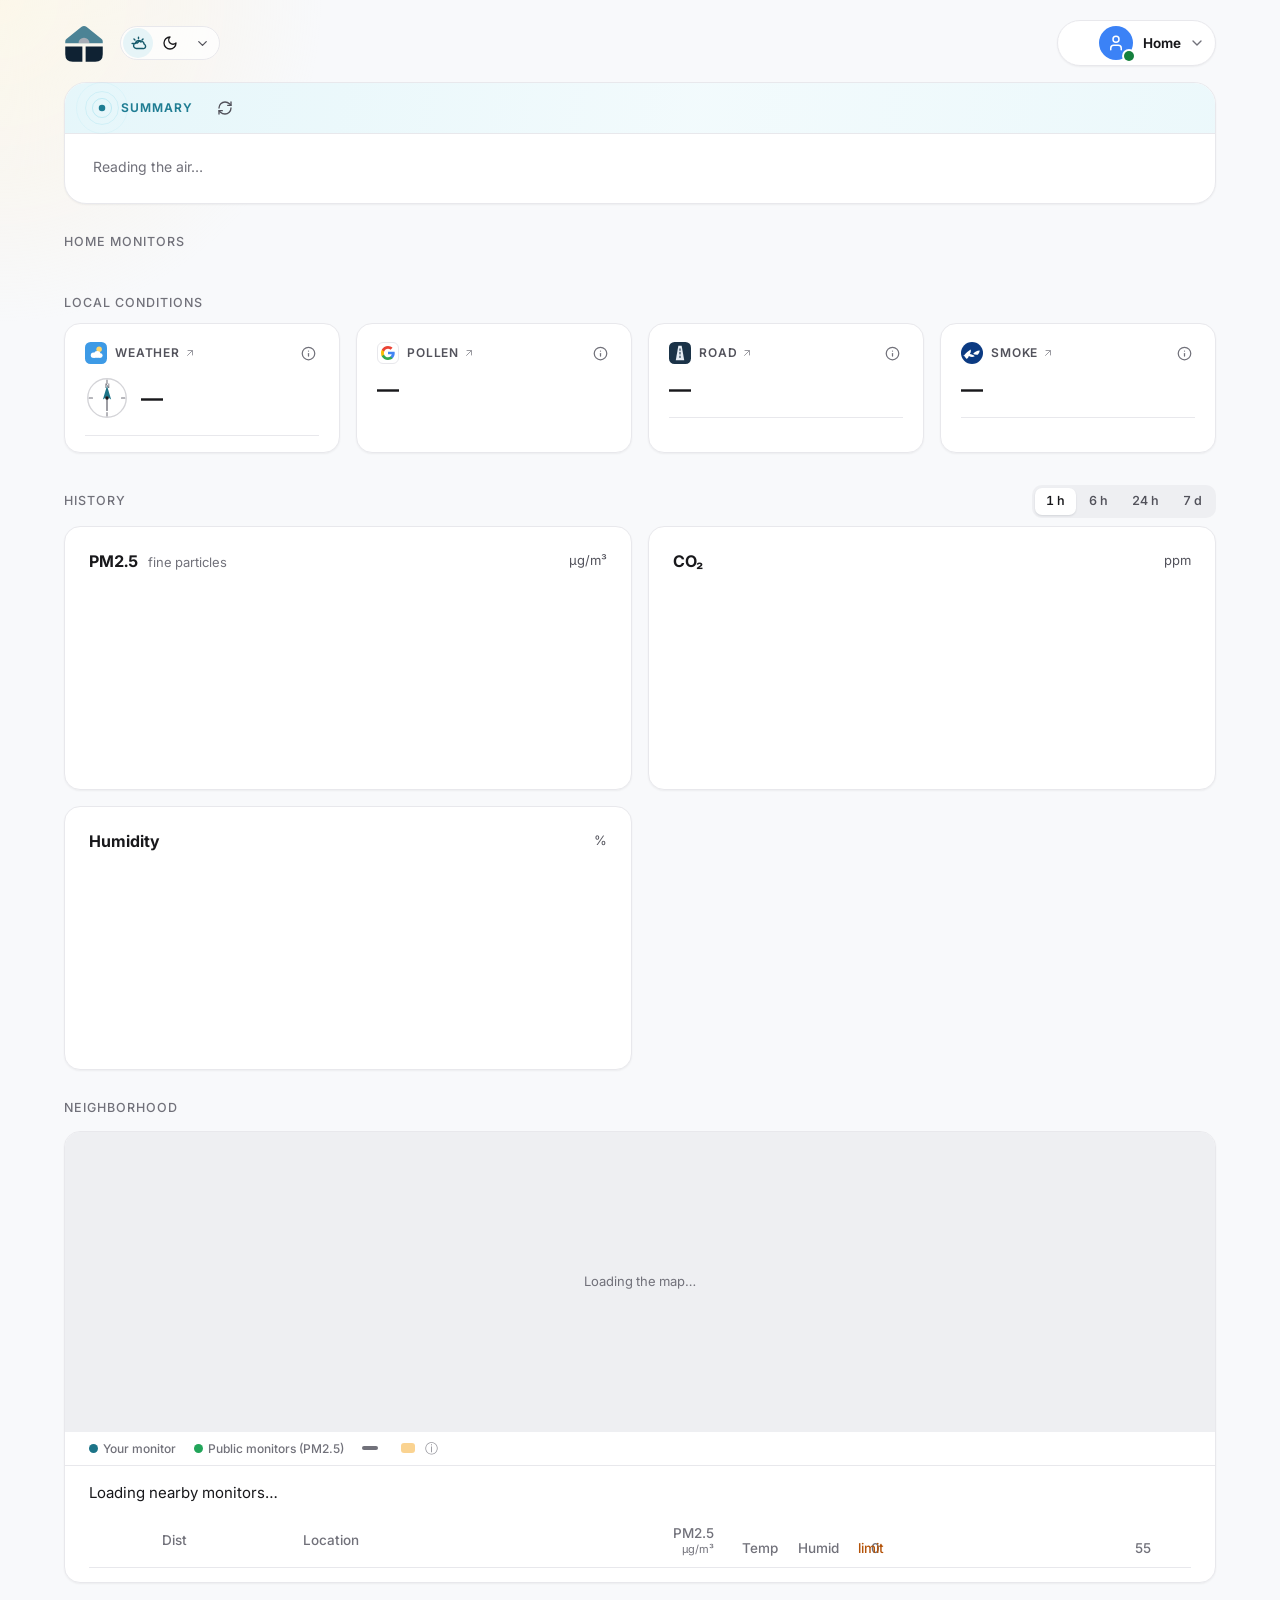
==== commit 13aecd01: "feat(demo): refresh the demo entry and Home Air branding Rework the demo and phone header, improve s" ====
--- a/index.html
+++ b/index.html
@@ -21,7 +21,7 @@
   (function () {
     var saved = null;
     try { saved = localStorage.getItem('aq-theme'); } catch (e) {}
-    var shot = location.search.match(/[?&]shot(?:=(dark))?\b/);   // screenshot mode (scripts/screenshot.sh): no sky, no dev line, no demo banner
+    var shot = location.search.match(/[?&]shot(?:=(dark))?\b/);   // screenshot mode (scripts/screenshot.sh): no sky, no dev line, no demo top area
     if (shot) saved = shot[1] || 'light';                           // light theme, or ?shot=dark
     var dark = saved ? saved === 'dark' : window.matchMedia('(prefers-color-scheme: dark)').matches;
     document.documentElement.setAttribute('data-theme', dark ? 'dark' : 'light');
@@ -32,47 +32,14 @@
 </head>
 <body>
 <div class="sky" id="sky" aria-hidden="true"><div class="sky-grad" id="sky-grad"></div><canvas id="sky-stars"></canvas><div class="sky-sun" id="sky-sun"></div><canvas id="sky-clouds"></canvas><canvas id="sky-wind"></canvas><canvas id="sky-rain"></canvas><div class="sky-flash" id="sky-flash"></div><div class="sky-haze" id="sky-haze"></div></div><div class="sky-front" id="sky-front" aria-hidden="true"><div class="front-flash" id="front-flash"></div><canvas id="sky-bolt"></canvas></div>
-<div class="demo-bar" id="demo-bar" role="region" aria-label="Demo" hidden></div>   <!-- the demo's strip: static/picker.js draws it -->
+<header class="demo-top" id="demo-top" hidden></header>   <!-- the demo's top area: the name and pitch, its three ways in; static/picker.js draws it -->
 <div class="page">
-  <div class="bar">
-    <div class="site-wrap">
-    <div class="site">
-      <svg class="mark" viewBox="0 0 32 32" aria-hidden="true"><defs><linearGradient id="mk-g" x1="0" y1="0" x2="0" y2="1"><stop offset="0" style="stop-color:var(--mark-top,#7fd3e6)"/><stop offset="1" style="stop-color:var(--mark-hor,#7fd3e6)"/></linearGradient></defs><path class="mk-sky" d="M4.2 15.6V7.4a3.2 3.2 0 0 1 3.2-3.2h17.2a3.2 3.2 0 0 1 3.2 3.2v8.2z"/><rect class="mk-fr" x="3" y="3" width="26" height="26" rx="4.4"/><path class="mk-br" d="M16 3v26M3 16h26"/><circle class="mk-dot" cx="22.4" cy="22.4" r="3"/></svg>
-      Home Air Quality
-    </div>
-    </div>
-    <details class="custom">
-    <summary class="custom-top">
-      <span class="who"><span class="avatar" id="avatar" role="img" aria-label="Home · 2 monitors live · 5 sources" data-tip="2 monitors live · 5 sources"><svg class="i" viewBox="0 0 24 24" aria-hidden="true"><path d="M19 21v-2a4 4 0 0 0-4-4H9a4 4 0 0 0-4 4v2"/><circle cx="12" cy="7" r="4"/></svg><i class="av-dot good" id="dot-sum"></i></span><span class="home"><b data-app="home-name">Home</b><em data-app="place"></em></span><svg class="i chev" viewBox="0 0 24 24" aria-hidden="true"><path d="m6 9 6 6 6-6"/></svg></span>
-      <span class="vsum">
-        <span class="vsum-hw" id="vsum-hw" aria-label="Your monitors"></span><span class="vh" data-app="profiles-label"></span>
-      </span>
-      <svg class="i fold" viewBox="0 0 24 24" aria-hidden="true"><path d="m6 9 6 6 6-6"/></svg>
-    </summary>
-    <div class="blocks" role="dialog" aria-label="Home: profiles and sources">
-    <div class="pop-head"><div><b>Home</b><span><a class="addr" data-app="map-home" href="" target="_blank" rel="noopener" title="Open on the AirGradient public map"></a></span></div>
-      <button type="button" class="pop-close" id="view-close" aria-label="Close"><svg class="i" viewBox="0 0 24 24" aria-hidden="true"><path d="M18 6 6 18M6 6l12 12"/></svg></button></div>
-      <section class="pg"><h4 data-app="profiles-heading">Profiles</h4>
-        <div class="view profiles">
-          <span class="chip" data-profile="toddler" data-tip="Toddler: the summary is written with a small child in mind, so outdoor time and the air at sleep time get called out."><svg class="i" viewBox="0 0 24 24" aria-hidden="true"><path d="M10 16c.5.3 1.2.5 2 .5s1.5-.2 2-.5"/><path d="M15 12h.01"/><path d="M19.38 6.813A9 9 0 0 1 20.8 10.2a2 2 0 0 1 0 3.6 9 9 0 0 1-17.6 0 2 2 0 0 1 0-3.6A9 9 0 0 1 12 3c2 0 3.5 1.1 3.5 2.5s-.9 2.5-2 2.5c-.8 0-1.5-.4-1.5-1"/><path d="M9 12h.01"/></svg>Toddler</span>
-          <span class="chip" data-profile="sinus" data-tip="Sinus &amp; allergy: humidity, pollen and dry-air warnings are explained for sensitive sinuses."><svg class="i" viewBox="0 0 24 24" aria-hidden="true"><path d="M12.8 19.6A2 2 0 1 0 14 16H2"/><path d="M17.5 8a2.5 2.5 0 1 1 2 4H2"/><path d="M9.8 4.4A2 2 0 1 1 11 8H2"/></svg>Sinus &amp; allergy</span>
-          <span class="chip" data-profile="runner" data-app="runner-tip" data-tip=""><svg class="i" viewBox="0 0 24 24" aria-hidden="true"><circle cx="13" cy="4" r="1"/><path d="M4 17l5 1l.75-1.5"/><path d="M15 21v-4l-4-3l1-6"/><path d="M7 12V9l5-1l3 3l3 1"/></svg>Runner</span>
-        </div>
-      </section>
-      <section class="pg"><h4 data-app="monitors-heading">Your monitors</h4>
-        <ul class="plist"><li class="pr"><span class="pr-ic"><svg aria-hidden="true" viewBox="0 0 48 48" width="30" height="30" shape-rendering="geometricPrecision"> <defs> <linearGradient id="p8face" x1="0" y1="0" x2=".35" y2="1"><stop offset="0" stop-color="#fbfbfc"/><stop offset="1" stop-color="#e9ebee"/></linearGradient> <linearGradient id="p8edge" x1="0" y1="0" x2="0" y2="1"><stop offset="0" stop-color="#d5d9de"/><stop offset="1" stop-color="#bfc5cc"/></linearGradient> <linearGradient id="p8oled" x1="0" y1="0" x2="0" y2="1"><stop offset="0" stop-color="#14171c"/><stop offset="1" stop-color="#05070a"/></linearGradient> <radialGradient id="p8sh" cx=".5" cy=".5" r=".5"><stop offset="0" stop-color="#0f172a" stop-opacity=".22"/><stop offset="1" stop-color="#0f172a" stop-opacity="0"/></radialGradient> </defs> <ellipse cx="24" cy="42.6" rx="18" ry="2.4" fill="url(#p8sh)"/> <rect x="5" y="8.5" width="38" height="33" rx="8" fill="url(#p8edge)"/> <g fill="#aab1b9"><rect x="11" y="38.6" width="5" height=".9" rx=".45"/><rect x="18.5" y="38.6" width="5" height=".9" rx=".45"/><rect x="26" y="38.6" width="5" height=".9" rx=".45"/><rect x="33.5" y="38.6" width="4" height=".9" rx=".45"/></g> <rect x="5" y="5.5" width="38" height="32.5" rx="8" fill="url(#p8face)" stroke="#d3d8de" stroke-width=".6"/> <path d="M12.5 6.25h23a7.4 7.4 0 0 1 4.6 1.6" stroke="#ffffff" stroke-width=".7" stroke-linecap="round" fill="none" opacity=".8"/> <g> <circle cx="11.6" cy="11.6" r="1.05" fill="#22c55e"/><circle cx="14.1" cy="11.6" r="1.05" fill="#22c55e"/><circle cx="16.6" cy="11.6" r="1.05" fill="#2fc95b"/> <circle cx="19.1" cy="11.6" r="1.05" fill="#4ccf55"/><circle cx="21.6" cy="11.6" r="1.05" fill="#74d34c"/><circle cx="24.1" cy="11.6" r="1.05" fill="#a3d642"/> <circle cx="26.6" cy="11.6" r="1.05" fill="#cdd23a"/><circle cx="29.1" cy="11.6" r="1.05" fill="#f2c537"/><circle cx="31.6" cy="11.6" r="1.05" fill="#f6ab35"/> <circle cx="34.1" cy="11.6" r="1.05" fill="#f59234"/><circle cx="36.6" cy="11.6" r="1.05" fill="#d9dde2"/> </g> <g fill="#ffffff" opacity=".55"><circle cx="11.3" cy="11.2" r=".3"/><circle cx="19.0" cy="11.2" r=".3"/><circle cx="26.5" cy="11.2" r=".3"/><circle cx="34.0" cy="11.2" r=".3"/></g> <rect x="23.5" y="17" width="14.5" height="9.6" rx="1.2" fill="url(#p8oled)" stroke="#2a2f37" stroke-width=".5"/> <g fill="#eef3f8"> <rect x="25" y="18.8" width="7.6" height="1" rx=".35"/><rect x="25" y="20.8" width="5.6" height="1" rx=".35"/> <rect x="25" y="22.8" width="6.8" height="1" rx=".35"/><rect x="25" y="24.6" width="4.8" height=".8" rx=".35" opacity=".7"/> </g> <rect x="33.8" y="18.8" width="2.6" height="1" rx=".35" fill="#7fd3e6"/> <g fill="none" stroke="#8d949c" stroke-linecap="round"><path d="M11.61 31.70A1.67 1.67 0 1 0 11.61 34.52" stroke-width="0.41"/><path d="M11.10 32.19A1.04 1.04 0 1 0 11.10 34.03" stroke-width="0.24" opacity=".8"/></g><text x="10.20" y="34.00" font-family="Inter, Helvetica, Arial, sans-serif" font-size="2.70" fill="#8d949c" letter-spacing="-.04"><tspan font-weight="700" fill="#7b828a">air</tspan><tspan font-weight="500">gradient</tspan></text> </svg></span><span class="pr-t"><b>AirGradient ONE</b><em>Indoor monitor</em></span><span class="pst" id="st-one"><i></i><span>…</span></span></li><li class="pr"><span class="pr-ic"><svg aria-hidden="true" viewBox="0 0 48 48" width="30" height="30"> <defs> <linearGradient id="p6shell" x1="0" y1="0" x2="1" y2="0"><stop offset="0" stop-color="#eef1f5"/><stop offset=".35" stop-color="#ffffff"/><stop offset="1" stop-color="#dfe4ea"/></linearGradient> <linearGradient id="p6shellTop" x1="0" y1="0" x2="0" y2="1"><stop offset="0" stop-color="#ffffff" stop-opacity=".5"/><stop offset="1" stop-color="#ffffff" stop-opacity="0"/></linearGradient> <linearGradient id="p6base" x1="0" y1="0" x2="0" y2="1"><stop offset="0" stop-color="#3d8ee6"/><stop offset="1" stop-color="#1f62c4"/></linearGradient> <radialGradient id="p6shadow" cx=".5" cy=".5" r=".5"><stop offset="0" stop-color="#0f172a" stop-opacity=".22"/><stop offset="1" stop-color="#0f172a" stop-opacity="0"/></radialGradient> </defs> <ellipse cx="24" cy="41.6" rx="17" ry="2.4" fill="url(#p6shadow)"/> <path d="M27.6 37.5c0 3 1.6 4.6 5 6.4" stroke="#8e98a3" stroke-width="2" fill="none" stroke-linecap="round"/> <path d="M27.6 37.5c0 3 1.6 4.6 5 6.4" stroke="#d6dce3" stroke-width=".8" fill="none" stroke-linecap="round" transform="translate(-.35 -.2)"/> <rect x="7.6" y="31" width="32.8" height="7.6" rx="3.3" fill="url(#p6base)"/> <rect x="9" y="32.2" width="30" height="1.2" rx=".6" fill="#ffffff" opacity=".28"/> <path d="M8.2 31.2V15.5C8.2 11 11 8 15.5 8h17C37 8 39.8 11 39.8 15.5v15.7c0 .5-.4.8-.9.8h-1.6c-.8 0-1.3-.4-1.6-1.1-.4-.9-1.1-1.5-2.1-1.5H14.4c-1 0-1.7.6-2.1 1.5-.3.7-.8 1.1-1.6 1.1H9c-.5 0-.8-.3-.8-.8z" fill="url(#p6shell)" stroke="#c6ced7" stroke-width=".8" stroke-linejoin="round"/> <path d="M9.4 15.3C9.4 11.8 11.8 9.3 15.5 9.3h17c3.7 0 6.1 2.5 6.1 6v3H9.4z" fill="url(#p6shellTop)"/> <path d="M12.5 9.6h23" stroke="#ffffff" stroke-width="1" stroke-linecap="round" opacity=".95"/> <g fill="none" stroke="#8d949c" stroke-linecap="round"><path d="M18.16 23.85A1.86 1.86 0 1 0 18.16 26.97" stroke-width="0.45"/><path d="M17.61 24.39A1.15 1.15 0 1 0 17.61 26.43" stroke-width="0.27" opacity=".8"/></g><text x="16.60" y="26.40" font-family="Inter, Helvetica, Arial, sans-serif" font-size="3.00" fill="#8d949c" letter-spacing="-.04"><tspan font-weight="700" fill="#7b828a">air</tspan><tspan font-weight="500">gradient</tspan></text> </svg></span><span class="pr-t"><b>AirGradient Open Air</b><em>Outdoor monitor</em></span><span class="pst" id="st-openair"><i></i><span>…</span></span></li></ul>
-      </section>
-      <section class="pg"><h4>Outside data</h4>
-        <ul class="plist"><li class="pr has-tip" tabindex="0" aria-describedby="tip-nearby"><span class="pr-ic"><span class="ico ink"><svg class="i" viewBox="0 0 24 24" aria-hidden="true"><path d="M20 10c0 4.993-5.539 10.193-7.399 11.799a1 1 0 0 1-1.202 0C9.539 20.193 4 14.993 4 10a8 8 0 0 1 16 0"/><circle cx="12" cy="10" r="3"/></svg></span></span><span class="pr-t"><b>Nearby monitors</b><em title="Public AirGradient monitors within 15 km">Public monitors · 15 km</em></span><span class="pst" id="st-nearby"><i></i><span>…</span></span><span class="pr-tip" id="tip-nearby" role="tooltip" data-app="nearby-about"></span></li><li class="pr has-tip" tabindex="0" aria-describedby="tip-wx"><span class="pr-ic"><span class="brand wx" title="Open-Meteo"><svg viewBox="0 0 24 24" aria-hidden="true"><rect width="24" height="24" rx="6" fill="#3d9ae6"/><circle cx="15.4" cy="8" r="3" fill="#ffd56a"/><circle cx="9.2" cy="14.4" r="2.9" fill="#fff"/><circle cx="13.4" cy="13.2" r="3.5" fill="#fff"/><circle cx="16.8" cy="14.8" r="2.4" fill="#fff"/><rect x="8.4" y="14.2" width="9" height="3.1" rx="1.5" fill="#fff"/></svg></span></span><span class="pr-t"><b>Open-Meteo</b><em>Weather</em></span><span class="pst" id="st-wx"><i></i><span>…</span></span><span class="pr-tip" id="tip-wx" role="tooltip">Wind, dew point, humidity, visibility, and UV. Dew point under 10°C dries sinuses.</span></li><li class="pr has-tip" tabindex="0" aria-describedby="tip-pollen"><span class="pr-ic"><span class="brand g" title="Google"><svg viewBox="0 0 24 24" aria-hidden="true"><path fill="#4285F4" d="M23.5 12.3c0-.8-.1-1.5-.2-2.3H12v4.3h6.4a5.5 5.5 0 0 1-2.4 3.6v3h3.9c2.2-2.1 3.6-5.2 3.6-8.6z"/><path fill="#34A853" d="M12 24c3.2 0 6-1.1 8-2.9l-3.9-3c-1 .7-2.4 1.2-4.1 1.2-3.1 0-5.7-2.1-6.6-4.9H1.3v3.1C3.3 21.5 7.3 24 12 24z"/><path fill="#FBBC05" d="M5.4 14.4A7.2 7.2 0 0 1 5 12c0-.8.2-1.6.4-2.4V6.6H1.3A12 12 0 0 0 0 12c0 1.9.4 3.7 1.3 5.4l4.1-3z"/><path fill="#EA4335" d="M12 4.8c1.7 0 3.2.6 4.4 1.7L19.8 3C17.9 1.2 15.2 0 12 0 7.3 0 3.3 2.5 1.3 6.6l4.1 3C6.3 6.9 8.9 4.8 12 4.8z"/></svg></span></span><span class="pr-t"><b>Google Pollen</b><em>Pollen</em></span><span class="pst" id="st-pollen"><i></i><span>…</span></span><span class="pr-tip" id="tip-pollen" role="tooltip">Tree, grass, and weed. Scale runs from none to extremely high.</span></li><li class="pr has-tip" tabindex="0" aria-describedby="tip-smoke"><span class="pr-ic"><span class="brand noaa" title="NOAA"><svg viewBox="0 0 24 24" aria-hidden="true"><circle cx="12" cy="12" r="12" fill="#0b3a82"/><path fill="#fff" d="M2.8 15.2C5.6 12 8 9.6 10.6 8.2c.4 2 .1 3.6-1 5 2 .2 3.8 1 5.4 2.4-2.2 1-4.4.8-6.4-.4-.4 1.4-1.2 2.6-2.4 3.4-1.2-1.4-2.6-3-3.4-4.4z"/><path fill="#fff" d="M13.2 13.2c1.8-2.4 4.2-3.6 7.2-3.8-.2 2-.8 3.4-2.2 4.4-1.8.2-3.4-.2-5-.6z"/></svg></span></span><span class="pr-t"><b>NOAA HMS</b><em>Smoke</em></span><span class="pst" id="st-smoke"><i></i><span>…</span></span><span class="pr-tip" id="tip-smoke" role="tooltip" data-app="smoke-about"></span></li><li class="pr has-tip" data-app="road-only" tabindex="0" aria-describedby="tip-bqe"><span class="pr-ic"><span class="brand bqe" data-app="road-estimate-title" title=""><svg viewBox="0 0 24 24" aria-hidden="true"><rect width="24" height="24" rx="6" fill="#1b3348"/><path fill="#e7eef5" d="M7.4 20 10.2 4h3.6L16.6 20z"/><path stroke="#1b3348" stroke-width="1.2" stroke-linecap="round" d="M12 7.4v1.7M12 11.3v1.7M12 15.2v1.7"/></svg></span></span><span class="pr-t"><b data-app="road-estimate"></b><em>Hour × wind</em></span><span class="pst" id="st-bqe"><i></i><span>…</span></span><span class="pr-tip" id="tip-bqe" role="tooltip"><strong>Hour × wind</strong><span>Not a traffic count, and not Google Maps.</span><span data-app="road-clock"></span><span data-app="road-wind"></span><span><span id="bqe-now">Pressure is those two multiplied.</span></span></span></li></ul>
-      </section>
-    </div>
-    </details>
-  </div>
 
 
 
   <div class="now-bar">
     <div class="now-text">
+      <div class="site now-mark is-stale" title="Home Air Quality · Loading readings"><svg class="mark" viewBox="0 0 32 32" aria-hidden="true"><mask id="lg-m"><path d="M13.8 3.2Q16 1.4 18.2 3.2L30.1 12.8Q31 13.5 31 14.7V25Q31 31 25 31H7Q1 31 1 25V14.7Q1 13.5 1.9 12.8Z" fill="#fff"/><path d="M0 17.5h32M16 17.5v15" stroke="#000" stroke-width="2.6"/></mask><g mask="url(#lg-m)"><rect class="lg-house" width="32" height="32"/><rect class="lg-roof" width="32" height="17.5"/><path class="lg-glow" d="M8.6 16.2A7.4 7.4 0 0 1 23.4 16.2Z"/><path class="lg-dot" d="M11.6 16.2A4.4 4.4 0 0 1 20.4 16.2Z"/></g></svg><span class="vh" id="mark-name">Home Air Quality</span></div>   <!-- the logo; its dot green while the readings are fresh, grey otherwise (app.js showUpdated), the name and that status for screen readers -->
       <h2 class="now-h" id="now-title">Today</h2>
       <div class="now-line"><p class="sky-cap" id="sky-cap" aria-live="polite"></p><details class="dsp" id="dsp">
       <summary class="dsp-top" aria-label="Sky settings"><button type="button" class="dsp-b sky-quick" id="sky-quick" aria-pressed="true" title="Turn the live sky off"><svg class="i" viewBox="0 0 24 24" aria-hidden="true"><path d="M12 3v2M5.6 5.6l1.4 1.4M3 12h2M17 7l1.4-1.4"/><path d="M8 12a4 4 0 0 1 7.5-2"/><path d="M17.5 19H9a4 4 0 1 1 1.6-7.7A5 5 0 0 1 20 13a3 3 0 0 1-2.5 6z"/></svg></button><button type="button" class="dsp-b theme-quick" id="theme-toggle" aria-label="Switch to dark theme" title="Switch theme"><svg class="i t-moon" viewBox="0 0 24 24" aria-hidden="true"><path d="M12 3a6 6 0 0 0 9 9 9 9 0 1 1-9-9Z"/></svg><svg class="i t-sun" viewBox="0 0 24 24" aria-hidden="true"><circle cx="12" cy="12" r="4"/><path d="M12 2v2M12 20v2M4.9 4.9l1.4 1.4M17.7 17.7l1.4 1.4M2 12h2M20 12h2M4.9 19.1l1.4-1.4M17.7 6.3l1.4-1.4"/></svg></button><span class="dsp-open"><span class="dsp-lbl">Weather</span><svg class="i chev" viewBox="0 0 24 24" aria-hidden="true"><path d="m6 9 6 6 6-6"/></svg></span></summary>
@@ -101,11 +68,39 @@
       </div>
     </details><span class="wx-mode" id="wx-mode" hidden><button type="button" class="wx-b" id="wx-fs" aria-pressed="false" aria-label="Full screen" title="Full screen"><svg class="i" viewBox="0 0 24 24" aria-hidden="true"><path d="M8 3H5a2 2 0 0 0-2 2v3M21 8V5a2 2 0 0 0-2-2h-3M3 16v3a2 2 0 0 0 2 2h3M16 21h3a2 2 0 0 0 2-2v-3"/></svg></button><button type="button" class="wx-b wx-exit" id="wx-exit" title="Show the page"><svg class="i" viewBox="0 0 24 24" aria-hidden="true"><path d="M2 12s3.5-7 10-7 10 7 10 7-3.5 7-10 7-10-7-10-7Z"/><circle cx="12" cy="12" r="3"/></svg><span>Show page</span></button></span></div>
     </div>
+    <div class="bar">
+      <details class="custom">
+      <summary class="custom-top">
+        <span class="who"><span class="avatar" id="avatar" role="img" aria-label="Home · 2 monitors live · 5 sources" data-tip="2 monitors live · 5 sources"><svg class="i" viewBox="0 0 24 24" aria-hidden="true"><path d="M19 21v-2a4 4 0 0 0-4-4H9a4 4 0 0 0-4 4v2"/><circle cx="12" cy="7" r="4"/></svg><i class="av-dot good" id="dot-sum"></i></span><span class="home"><b data-app="home-name">Home</b><em data-app="place"></em></span><svg class="i chev" viewBox="0 0 24 24" aria-hidden="true"><path d="m6 9 6 6 6-6"/></svg></span>
+        <span class="vsum">
+          <span class="vsum-hw" id="vsum-hw" aria-label="Your monitors"></span><span class="vh" data-app="profiles-label"></span>
+        </span>
+        <svg class="i fold" viewBox="0 0 24 24" aria-hidden="true"><path d="m6 9 6 6 6-6"/></svg>
+      </summary>
+      <div class="blocks" role="dialog" aria-label="Home: profiles and sources">
+      <div class="pop-head"><div><b>Home</b><span><a class="addr" data-app="map-home" href="" target="_blank" rel="noopener" title="Open on the AirGradient public map"></a></span></div>
+        <button type="button" class="pop-close" id="view-close" aria-label="Close"><svg class="i" viewBox="0 0 24 24" aria-hidden="true"><path d="M18 6 6 18M6 6l12 12"/></svg></button></div>
+        <section class="pg"><h4 data-app="profiles-heading">Profiles</h4>
+          <div class="view profiles">
+            <span class="chip" data-profile="toddler" data-tip="Toddler: the summary is written with a small child in mind, so outdoor time and the air at sleep time get called out."><svg class="i" viewBox="0 0 24 24" aria-hidden="true"><path d="M10 16c.5.3 1.2.5 2 .5s1.5-.2 2-.5"/><path d="M15 12h.01"/><path d="M19.38 6.813A9 9 0 0 1 20.8 10.2a2 2 0 0 1 0 3.6 9 9 0 0 1-17.6 0 2 2 0 0 1 0-3.6A9 9 0 0 1 12 3c2 0 3.5 1.1 3.5 2.5s-.9 2.5-2 2.5c-.8 0-1.5-.4-1.5-1"/><path d="M9 12h.01"/></svg>Toddler</span>
+            <span class="chip" data-profile="sinus" data-tip="Sinus &amp; allergy: humidity, pollen and dry-air warnings are explained for sensitive sinuses."><svg class="i" viewBox="0 0 24 24" aria-hidden="true"><path d="M12.8 19.6A2 2 0 1 0 14 16H2"/><path d="M17.5 8a2.5 2.5 0 1 1 2 4H2"/><path d="M9.8 4.4A2 2 0 1 1 11 8H2"/></svg>Sinus &amp; allergy</span>
+            <span class="chip" data-profile="runner" data-app="runner-tip" data-tip=""><svg class="i" viewBox="0 0 24 24" aria-hidden="true"><circle cx="13" cy="4" r="1"/><path d="M4 17l5 1l.75-1.5"/><path d="M15 21v-4l-4-3l1-6"/><path d="M7 12V9l5-1l3 3l3 1"/></svg>Runner</span>
+          </div>
+        </section>
+        <section class="pg"><h4 data-app="monitors-heading">Your monitors</h4>
+          <ul class="plist"><li class="pr"><span class="pr-ic"><svg aria-hidden="true" viewBox="0 0 48 48" width="30" height="30" shape-rendering="geometricPrecision"> <defs> <linearGradient id="p8face" x1="0" y1="0" x2=".35" y2="1"><stop offset="0" stop-color="#fbfbfc"/><stop offset="1" stop-color="#e9ebee"/></linearGradient> <linearGradient id="p8edge" x1="0" y1="0" x2="0" y2="1"><stop offset="0" stop-color="#d5d9de"/><stop offset="1" stop-color="#bfc5cc"/></linearGradient> <linearGradient id="p8oled" x1="0" y1="0" x2="0" y2="1"><stop offset="0" stop-color="#14171c"/><stop offset="1" stop-color="#05070a"/></linearGradient> <radialGradient id="p8sh" cx=".5" cy=".5" r=".5"><stop offset="0" stop-color="#0f172a" stop-opacity=".22"/><stop offset="1" stop-color="#0f172a" stop-opacity="0"/></radialGradient> </defs> <ellipse cx="24" cy="42.6" rx="18" ry="2.4" fill="url(#p8sh)"/> <rect x="5" y="8.5" width="38" height="33" rx="8" fill="url(#p8edge)"/> <g fill="#aab1b9"><rect x="11" y="38.6" width="5" height=".9" rx=".45"/><rect x="18.5" y="38.6" width="5" height=".9" rx=".45"/><rect x="26" y="38.6" width="5" height=".9" rx=".45"/><rect x="33.5" y="38.6" width="4" height=".9" rx=".45"/></g> <rect x="5" y="5.5" width="38" height="32.5" rx="8" fill="url(#p8face)" stroke="#d3d8de" stroke-width=".6"/> <path d="M12.5 6.25h23a7.4 7.4 0 0 1 4.6 1.6" stroke="#ffffff" stroke-width=".7" stroke-linecap="round" fill="none" opacity=".8"/> <g> <circle cx="11.6" cy="11.6" r="1.05" fill="#22c55e"/><circle cx="14.1" cy="11.6" r="1.05" fill="#22c55e"/><circle cx="16.6" cy="11.6" r="1.05" fill="#2fc95b"/> <circle cx="19.1" cy="11.6" r="1.05" fill="#4ccf55"/><circle cx="21.6" cy="11.6" r="1.05" fill="#74d34c"/><circle cx="24.1" cy="11.6" r="1.05" fill="#a3d642"/> <circle cx="26.6" cy="11.6" r="1.05" fill="#cdd23a"/><circle cx="29.1" cy="11.6" r="1.05" fill="#f2c537"/><circle cx="31.6" cy="11.6" r="1.05" fill="#f6ab35"/> <circle cx="34.1" cy="11.6" r="1.05" fill="#f59234"/><circle cx="36.6" cy="11.6" r="1.05" fill="#d9dde2"/> </g> <g fill="#ffffff" opacity=".55"><circle cx="11.3" cy="11.2" r=".3"/><circle cx="19.0" cy="11.2" r=".3"/><circle cx="26.5" cy="11.2" r=".3"/><circle cx="34.0" cy="11.2" r=".3"/></g> <rect x="23.5" y="17" width="14.5" height="9.6" rx="1.2" fill="url(#p8oled)" stroke="#2a2f37" stroke-width=".5"/> <g fill="#eef3f8"> <rect x="25" y="18.8" width="7.6" height="1" rx=".35"/><rect x="25" y="20.8" width="5.6" height="1" rx=".35"/> <rect x="25" y="22.8" width="6.8" height="1" rx=".35"/><rect x="25" y="24.6" width="4.8" height=".8" rx=".35" opacity=".7"/> </g> <rect x="33.8" y="18.8" width="2.6" height="1" rx=".35" fill="#7fd3e6"/> <g fill="none" stroke="#8d949c" stroke-linecap="round"><path d="M11.61 31.70A1.67 1.67 0 1 0 11.61 34.52" stroke-width="0.41"/><path d="M11.10 32.19A1.04 1.04 0 1 0 11.10 34.03" stroke-width="0.24" opacity=".8"/></g><text x="10.20" y="34.00" font-family="Inter, Helvetica, Arial, sans-serif" font-size="2.70" fill="#8d949c" letter-spacing="-.04"><tspan font-weight="700" fill="#7b828a">air</tspan><tspan font-weight="500">gradient</tspan></text> </svg></span><span class="pr-t"><b>AirGradient ONE</b><em>Indoor monitor</em></span><span class="pst" id="st-one"><i></i><span>…</span></span></li><li class="pr"><span class="pr-ic"><svg aria-hidden="true" viewBox="0 0 48 48" width="30" height="30"> <defs> <linearGradient id="p6shell" x1="0" y1="0" x2="1" y2="0"><stop offset="0" stop-color="#eef1f5"/><stop offset=".35" stop-color="#ffffff"/><stop offset="1" stop-color="#dfe4ea"/></linearGradient> <linearGradient id="p6shellTop" x1="0" y1="0" x2="0" y2="1"><stop offset="0" stop-color="#ffffff" stop-opacity=".5"/><stop offset="1" stop-color="#ffffff" stop-opacity="0"/></linearGradient> <linearGradient id="p6base" x1="0" y1="0" x2="0" y2="1"><stop offset="0" stop-color="#3d8ee6"/><stop offset="1" stop-color="#1f62c4"/></linearGradient> <radialGradient id="p6shadow" cx=".5" cy=".5" r=".5"><stop offset="0" stop-color="#0f172a" stop-opacity=".22"/><stop offset="1" stop-color="#0f172a" stop-opacity="0"/></radialGradient> </defs> <ellipse cx="24" cy="41.6" rx="17" ry="2.4" fill="url(#p6shadow)"/> <path d="M27.6 37.5c0 3 1.6 4.6 5 6.4" stroke="#8e98a3" stroke-width="2" fill="none" stroke-linecap="round"/> <path d="M27.6 37.5c0 3 1.6 4.6 5 6.4" stroke="#d6dce3" stroke-width=".8" fill="none" stroke-linecap="round" transform="translate(-.35 -.2)"/> <rect x="7.6" y="31" width="32.8" height="7.6" rx="3.3" fill="url(#p6base)"/> <rect x="9" y="32.2" width="30" height="1.2" rx=".6" fill="#ffffff" opacity=".28"/> <path d="M8.2 31.2V15.5C8.2 11 11 8 15.5 8h17C37 8 39.8 11 39.8 15.5v15.7c0 .5-.4.8-.9.8h-1.6c-.8 0-1.3-.4-1.6-1.1-.4-.9-1.1-1.5-2.1-1.5H14.4c-1 0-1.7.6-2.1 1.5-.3.7-.8 1.1-1.6 1.1H9c-.5 0-.8-.3-.8-.8z" fill="url(#p6shell)" stroke="#c6ced7" stroke-width=".8" stroke-linejoin="round"/> <path d="M9.4 15.3C9.4 11.8 11.8 9.3 15.5 9.3h17c3.7 0 6.1 2.5 6.1 6v3H9.4z" fill="url(#p6shellTop)"/> <path d="M12.5 9.6h23" stroke="#ffffff" stroke-width="1" stroke-linecap="round" opacity=".95"/> <g fill="none" stroke="#8d949c" stroke-linecap="round"><path d="M18.16 23.85A1.86 1.86 0 1 0 18.16 26.97" stroke-width="0.45"/><path d="M17.61 24.39A1.15 1.15 0 1 0 17.61 26.43" stroke-width="0.27" opacity=".8"/></g><text x="16.60" y="26.40" font-family="Inter, Helvetica, Arial, sans-serif" font-size="3.00" fill="#8d949c" letter-spacing="-.04"><tspan font-weight="700" fill="#7b828a">air</tspan><tspan font-weight="500">gradient</tspan></text> </svg></span><span class="pr-t"><b>AirGradient Open Air</b><em>Outdoor monitor</em></span><span class="pst" id="st-openair"><i></i><span>…</span></span></li></ul>
+        </section>
+        <section class="pg"><h4>Outside data</h4>
+          <ul class="plist"><li class="pr has-tip" tabindex="0" aria-describedby="tip-nearby"><span class="pr-ic"><span class="ico ink"><svg class="i" viewBox="0 0 24 24" aria-hidden="true"><path d="M20 10c0 4.993-5.539 10.193-7.399 11.799a1 1 0 0 1-1.202 0C9.539 20.193 4 14.993 4 10a8 8 0 0 1 16 0"/><circle cx="12" cy="10" r="3"/></svg></span></span><span class="pr-t"><b>Nearby monitors</b><em title="Public AirGradient monitors within 15 km">Public monitors · 15 km</em></span><span class="pst" id="st-nearby"><i></i><span>…</span></span><span class="pr-tip" id="tip-nearby" role="tooltip" data-app="nearby-about"></span></li><li class="pr has-tip" tabindex="0" aria-describedby="tip-wx"><span class="pr-ic"><span class="brand wx" title="Open-Meteo"><svg viewBox="0 0 24 24" aria-hidden="true"><rect width="24" height="24" rx="6" fill="#3d9ae6"/><circle cx="15.4" cy="8" r="3" fill="#ffd56a"/><circle cx="9.2" cy="14.4" r="2.9" fill="#fff"/><circle cx="13.4" cy="13.2" r="3.5" fill="#fff"/><circle cx="16.8" cy="14.8" r="2.4" fill="#fff"/><rect x="8.4" y="14.2" width="9" height="3.1" rx="1.5" fill="#fff"/></svg></span></span><span class="pr-t"><b>Open-Meteo</b><em>Weather</em></span><span class="pst" id="st-wx"><i></i><span>…</span></span><span class="pr-tip" id="tip-wx" role="tooltip">Wind, dew point, humidity, visibility, and UV. Dew point under 10°C dries sinuses.</span></li><li class="pr has-tip" tabindex="0" aria-describedby="tip-pollen"><span class="pr-ic"><span class="brand g" title="Google"><svg viewBox="0 0 24 24" aria-hidden="true"><path fill="#4285F4" d="M23.5 12.3c0-.8-.1-1.5-.2-2.3H12v4.3h6.4a5.5 5.5 0 0 1-2.4 3.6v3h3.9c2.2-2.1 3.6-5.2 3.6-8.6z"/><path fill="#34A853" d="M12 24c3.2 0 6-1.1 8-2.9l-3.9-3c-1 .7-2.4 1.2-4.1 1.2-3.1 0-5.7-2.1-6.6-4.9H1.3v3.1C3.3 21.5 7.3 24 12 24z"/><path fill="#FBBC05" d="M5.4 14.4A7.2 7.2 0 0 1 5 12c0-.8.2-1.6.4-2.4V6.6H1.3A12 12 0 0 0 0 12c0 1.9.4 3.7 1.3 5.4l4.1-3z"/><path fill="#EA4335" d="M12 4.8c1.7 0 3.2.6 4.4 1.7L19.8 3C17.9 1.2 15.2 0 12 0 7.3 0 3.3 2.5 1.3 6.6l4.1 3C6.3 6.9 8.9 4.8 12 4.8z"/></svg></span></span><span class="pr-t"><b>Google Pollen</b><em>Pollen</em></span><span class="pst" id="st-pollen"><i></i><span>…</span></span><span class="pr-tip" id="tip-pollen" role="tooltip">Tree, grass, and weed. Scale runs from none to extremely high.</span></li><li class="pr has-tip" tabindex="0" aria-describedby="tip-smoke"><span class="pr-ic"><span class="brand noaa" title="NOAA"><svg viewBox="0 0 24 24" aria-hidden="true"><circle cx="12" cy="12" r="12" fill="#0b3a82"/><path fill="#fff" d="M2.8 15.2C5.6 12 8 9.6 10.6 8.2c.4 2 .1 3.6-1 5 2 .2 3.8 1 5.4 2.4-2.2 1-4.4.8-6.4-.4-.4 1.4-1.2 2.6-2.4 3.4-1.2-1.4-2.6-3-3.4-4.4z"/><path fill="#fff" d="M13.2 13.2c1.8-2.4 4.2-3.6 7.2-3.8-.2 2-.8 3.4-2.2 4.4-1.8.2-3.4-.2-5-.6z"/></svg></span></span><span class="pr-t"><b>NOAA HMS</b><em>Smoke</em></span><span class="pst" id="st-smoke"><i></i><span>…</span></span><span class="pr-tip" id="tip-smoke" role="tooltip" data-app="smoke-about"></span></li><li class="pr has-tip" data-app="road-only" tabindex="0" aria-describedby="tip-bqe"><span class="pr-ic"><span class="brand bqe" data-app="road-estimate-title" title=""><svg viewBox="0 0 24 24" aria-hidden="true"><rect width="24" height="24" rx="6" fill="#1b3348"/><path fill="#e7eef5" d="M7.4 20 10.2 4h3.6L16.6 20z"/><path stroke="#1b3348" stroke-width="1.2" stroke-linecap="round" d="M12 7.4v1.7M12 11.3v1.7M12 15.2v1.7"/></svg></span></span><span class="pr-t"><b data-app="road-estimate"></b><em>Hour × wind</em></span><span class="pst" id="st-bqe"><i></i><span>…</span></span><span class="pr-tip" id="tip-bqe" role="tooltip"><strong>Hour × wind</strong><span>Not a traffic count, and not Google Maps.</span><span data-app="road-clock"></span><span data-app="road-wind"></span><span><span id="bqe-now">Pressure is those two multiplied.</span></span></span></li></ul>
+        </section>
+      </div>
+      </details>
+    </div>
     
   </div>
   <article class="card no-token-card" id="no-token" hidden><!-- token-setup --></article>
   <section class="sum-card" aria-live="polite">
-    <div class="s-bar"><div class="s-meta"><p class="s-by"><span class="s-info" tabindex="0" role="button" data-open-home="sources" aria-describedby="s-info-card"><b class="s-tag"><svg class="s-busy-mark" viewBox="0 0 20 20" aria-hidden="true"><g class="halo" fill="none" stroke="#7fd3e6" stroke-width="1.1"><circle cx="10" cy="10" r="10.6" stroke-opacity=".38"/><circle cx="10" cy="10" r="18.3" stroke-opacity=".22"/><circle cx="10" cy="10" r="28.3" stroke-opacity=".11"/></g><circle class="rip" cx="10" cy="10" r="3.6" fill="none" stroke="currentColor" stroke-width="1.1" opacity="0"><animate attributeName="r" from="3.6" to="26" dur="1.8s" begin="indefinite" fill="freeze"/><animate attributeName="opacity" values=".7;0" dur="1.8s" begin="indefinite" fill="freeze"/></circle><circle class="rip" cx="10" cy="10" r="3.6" fill="none" stroke="currentColor" stroke-width="1.1" opacity="0"><animate attributeName="r" from="3.6" to="26" dur="1.8s" begin="indefinite" fill="freeze"/><animate attributeName="opacity" values=".7;0" dur="1.8s" begin="indefinite" fill="freeze"/></circle><circle class="rip" cx="10" cy="10" r="3.6" fill="none" stroke="currentColor" stroke-width="1.1" opacity="0"><animate attributeName="r" from="3.6" to="26" dur="1.8s" begin="indefinite" fill="freeze"/><animate attributeName="opacity" values=".7;0" dur="1.8s" begin="indefinite" fill="freeze"/></circle><circle cx="10" cy="10" r="3.6" fill="currentColor"/></svg><span id="s-tag-t">Summary</span></b><span id="s-by"></span><span class="s-src" id="s-src" tabindex="0" role="button" data-open-home="sources" data-app="sources-label" aria-label=""></span><span class="s-src-card s-info-card" id="s-info-card" role="tooltip"><strong>Summary</strong><span class="s-info-what">What to do about your home’s air today: any reading over its limit, what to do and when, and the hours ahead. Tap an icon or a word to see why.</span><span><b>For:</b> <span data-app="profiles-for"></span></span><span><b>Refreshes</b> when the readings change, or with Refresh</span><span id="read-meta" class="s-info-meta">Waiting for the first summary.</span><span class="s-info-sh">Sources</span><span id="s-src-list" class="s-info-list"></span></span></span></p><div class="s-tools"><span class="updated" id="updated"></span><span class="s-ago" id="s-ago"></span><button type="button" class="icon-btn pill" id="read-refresh" aria-label="Refresh readings and the summary" title="Refresh"><svg class="i" viewBox="0 0 24 24" aria-hidden="true"><path d="M3 12a9 9 0 0 1 9-9 9.75 9.75 0 0 1 6.74 2.74L21 8"/><path d="M21 3v5h-5"/><path d="M21 12a9 9 0 0 1-9 9 9.75 9.75 0 0 1-6.74-2.74L3 16"/><path d="M8 16H3v5"/></svg><span>Refresh</span></button><span class="s-step" id="s-step" aria-live="polite"></span></div></div><div class="s-profiles" id="s-profiles"></div></div>
+    <div class="s-bar"><div class="s-meta"><p class="s-by"><span class="s-info" tabindex="0" aria-describedby="s-info-card"><b class="s-tag"><svg class="s-busy-mark" viewBox="0 0 20 20" aria-hidden="true"><g class="halo" fill="none" stroke="#7fd3e6" stroke-width="1.1"><circle cx="10" cy="10" r="10.6" stroke-opacity=".38"/><circle cx="10" cy="10" r="18.3" stroke-opacity=".22"/><circle cx="10" cy="10" r="28.3" stroke-opacity=".11"/></g><circle class="rip" cx="10" cy="10" r="3.6" fill="none" stroke="currentColor" stroke-width="1.1" opacity="0"><animate attributeName="r" from="3.6" to="26" dur="1.8s" begin="indefinite" fill="freeze"/><animate attributeName="opacity" values=".7;0" dur="1.8s" begin="indefinite" fill="freeze"/></circle><circle class="rip" cx="10" cy="10" r="3.6" fill="none" stroke="currentColor" stroke-width="1.1" opacity="0"><animate attributeName="r" from="3.6" to="26" dur="1.8s" begin="indefinite" fill="freeze"/><animate attributeName="opacity" values=".7;0" dur="1.8s" begin="indefinite" fill="freeze"/></circle><circle class="rip" cx="10" cy="10" r="3.6" fill="none" stroke="currentColor" stroke-width="1.1" opacity="0"><animate attributeName="r" from="3.6" to="26" dur="1.8s" begin="indefinite" fill="freeze"/><animate attributeName="opacity" values=".7;0" dur="1.8s" begin="indefinite" fill="freeze"/></circle><circle cx="10" cy="10" r="3.6" fill="currentColor"/></svg><span id="s-tag-t">Summary</span></b><span id="s-by"></span><span class="s-src" id="s-src" data-app="sources-label" aria-label=""></span><span class="s-src-card s-info-card" id="s-info-card" role="tooltip"><strong>Summary</strong><span class="s-info-what">What to do about your home’s air today: any reading over its limit, what to do and when, and the hours ahead. Tap an icon or a word to see why.</span><span><b>For:</b> <span data-app="profiles-for"></span></span><span class="s-info-sh">Sources</span><span id="s-src-list" class="s-info-list"></span></span></span></p><div class="s-tools"><span class="updated" id="updated"></span><span class="s-ago" id="s-ago"></span><button type="button" class="icon-btn pill" id="read-refresh" aria-label="Refresh readings and the summary" title="Refresh"><svg class="i" viewBox="0 0 24 24" aria-hidden="true"><path d="M3 12a9 9 0 0 1 9-9 9.75 9.75 0 0 1 6.74 2.74L21 8"/><path d="M21 3v5h-5"/><path d="M21 12a9 9 0 0 1-9 9 9.75 9.75 0 0 1-6.74-2.74L3 16"/><path d="M8 16H3v5"/></svg><span>Refresh</span></button><span class="s-step" id="s-step" aria-live="polite"></span></div></div><div class="s-profiles" id="s-profiles"></div></div>
     <div class="sx" id="summary"><p class="sx-none pending">Reading the air…</p></div>
     <p class="stale-note" id="stale-note" hidden></p>
   </section>
--- a/static/app.css
+++ b/static/app.css
@@ -1,21 +1,21 @@
 /* Home Air Quality: page styles. Theme tokens, then components and their responsive/state rules. */
-:root { --card: #fff; --bad: #b42318; --sky: #2f7fb8; --accent: #3a5fc8; --accent-ink: #2f4fae; --accent-soft: #e9effa; --accent-line: #b3c4e0;
+:root { --card: #fff; --bad: #b42318; --sky: #2f7fb8; --accent: #1c7488; --accent-ink: #155a6b; --accent-soft: #e6f4f7; --accent-line: #a6d3dd;
   --ai-bg: #e7eef8; --ai-line: #cdd9ea; --pill: rgba(255, 255, 255, .72); --tile: #f4f7fb; --q-bg: #f6f8fb; --q-line: #d5dee6; --q-ink: #24384a;
   --q-hover: #e7eef5; --ico-sky: #e3f1fb; --ico-ink: #e7eef5; --ico-smoke: #f3eee8; --smoke: #8a5a32; --series-in: #0f2233; --series-out: #2f7fb8;
   --bar-lo: #d7f3e8; --bar-hi: #4fb08f; --bubble-ink: #fff; --mark-bg: #0f2233; color-scheme: light; --bg: #f8f9fb; --ink: #18181b; --soft: #52525b;
   --muted: #71717a; --faint: #a1a1aa; --line: #e8e8ec; --line-strong: #d4d4d8; --meter: #eeeff2; --track: #eeeff2; --grid: #ececf0; --warn: #b45309;
   --warn-fill: #f59e0b; --ico-warn: #fef3e2; --good: #15803d; --good-fill: #22a55a; --ico-good: #e8f6ee; --shadow: rgba(0, 0, 0, .05);
-  --bubble-bg: #18181b; --demo-bar: #13283b; --demo-bar-ink: #eef3f8; --demo-bar-soft: rgba(238, 243, 248, .72);
-  --demo-bar-chip: rgba(255, 255, 255, .12); --demo-bar-chip-hover: rgba(255, 255, 255, .2); --demo-bar-rule: rgba(255, 255, 255, .18);
-  --demo-bar-live: #4fd1a1; --sky-city: #9fb0c8; --win-lit: #f6efe2; --brand-ink: #0f2233; --brand-dot: #7fd3e6; --brand-dot-ink: #1f7d93; }
-:root[data-theme="dark"] { --good: #52c99d; --good-fill: #2fae82; --bad: #f07a6d; --sky: #6db3e8; --accent: #86a3f2; --accent-ink: #b3c6f8;
-  --accent-soft: #1b2944; --accent-line: #3b5285; --ai-bg: #121f35; --ai-line: #25385a; --pill: rgba(18, 28, 39, .78); --q-bg: #1a2633;
+  --bubble-bg: #18181b; --sky-city: #9fb0c8; --win-lit: #f6efe2; --brand-ink: #0f2233; --brand-dot: #7fd3e6; --brand-dot-ink: #1f7d93;
+  /* the logo: its day colours, its colours on a dark background, and its dot (green: fresh readings; grey: not) */
+  --logo-day-house: #0f2233; --logo-day-roof: #7fd3e6; --logo-day-roof-a: .55; --logo-night-house: #eef5fa; --logo-night-roof: #3d8ea8;
+  --logo-night-roof-a: 1; --logo-live: #4fd68f; --logo-idle: #a7adb6; --logo-glow-a: .32; }
+:root[data-theme="dark"] { --good: #52c99d; --good-fill: #2fae82; --bad: #f07a6d; --sky: #6db3e8; --accent: #7fd3e6; --accent-ink: #a9e4f1;
+  --accent-soft: #12323b; --accent-line: #2a5a68; --ai-bg: #121f35; --ai-line: #25385a; --pill: rgba(18, 28, 39, .78); --q-bg: #1a2633;
   --q-line: #2d3d50; --q-ink: #c8d3de; --q-hover: #243446; --ico-sky: #15304a; --ico-good: #153a2e; --ico-ink: #1f2c3a; --ico-smoke: #33271d;
   --smoke: #d8a77c; --bar-lo: #1e3d34; --bar-hi: #43c296; --bubble-bg: #e6edf4; --bubble-ink: #0f2233; --mark-bg: #1b3049;
   --shadow: rgba(0, 0, 0, .35); color-scheme: dark; --series-in: #7da2f5; --series-out: #4fc8e0; --bg: #0e0f12; --card: #17181c; --ink: #ececef;
   --soft: #a1a1aa; --muted: #8b8b94; --faint: #6b6b74; --line: #26272d; --line-strong: #3a3b42; --meter: #24252b; --track: #24252b; --grid: #26272d;
-  --tile: #1f2025; --warn: #fbbf24; --warn-fill: #f59e0b; --ico-warn: #3a2c12; --demo-bar: #222d39; --demo-bar-soft: rgba(238, 243, 248, .7);
-  --demo-bar-chip: rgba(255, 255, 255, .09); --demo-bar-chip-hover: rgba(255, 255, 255, .16); --brand-ink: #d6f1f7; --brand-dot: #7fd3e6;
+  --tile: #1f2025; --warn: #fbbf24; --warn-fill: #f59e0b; --ico-warn: #3a2c12; --brand-ink: #d6f1f7; --brand-dot: #7fd3e6;
   --brand-dot-ink: #9fe0ee; }
 * { box-sizing: border-box; }
 
@@ -57,6 +57,10 @@
   transition: opacity .5s ease, visibility .5s; }
 .bar { display: flex; align-items: flex-start; justify-content: flex-start; gap: 16px; }
 .chart-head, .card-top { display: flex; align-items: center; justify-content: space-between; gap: 12px; }
+.chart-head { flex-wrap: wrap; row-gap: 2px; }   /* a long reading line drops under the title instead of squeezing it */
+.chart-head b, .seg button { white-space: nowrap; }   /* labels stay on one line ("1 h", "PM2.5 fine particles") */
+.seg button { flex: none; }
+.chart-bar { flex-wrap: wrap; row-gap: 8px; }   /* on a narrow screen with large text the range buttons go under History, never cut off */
 .site { display: flex; align-items: center; gap: 10px; flex: none; white-space: nowrap; font: 700 21px/1 Inter, sans-serif; letter-spacing: -.02em;
   font-weight: 650 !important; }
 .live { display: inline-block; width: 8px; height: 8px; border-radius: 99px; background: var(--good); flex: none; }
@@ -146,7 +150,7 @@
 .pending { color: var(--soft); }
 #nb { display: grid; gap: 0 !important; margin: 0 -12px; }
 .icon-btn:hover { background: var(--accent-soft); border-color: var(--accent-line); color: var(--accent-ink);
-  box-shadow: 0 1px 2px var(--shadow), 0 4px 14px rgba(58, 95, 200, .16); }
+  box-shadow: 0 1px 2px var(--shadow), 0 4px 14px rgba(28, 116, 136, .16); }
 .icon-btn:active { transform: scale(.94); box-shadow: none; }
 .icon-btn:focus-visible { outline: 2px solid var(--accent); outline-offset: 2px; }
 .icon-btn[aria-busy="true"] { cursor: progress; color: var(--accent); }
@@ -217,9 +221,7 @@
 :root[data-theme="light"] { --series-in: #3b6fe0; --series-out: #22a6c4; --bg: #f8f9fb; --ink: #18181b; --soft: #52525b; --muted: #71717a;
   --faint: #a1a1aa; --line: #e8e8ec; --line-strong: #d4d4d8; --meter: #eeeff2; --track: #eeeff2; --grid: #ececf0; --warn: #b45309;
   --warn-fill: #f59e0b; --ico-warn: #fef3e2; --good: #15803d; --good-fill: #22a55a; --ico-good: #e8f6ee; --shadow: rgba(0, 0, 0, .05);
-  --bubble-bg: #18181b; --demo-bar: #13283b; --demo-bar-ink: #eef3f8; --demo-bar-soft: rgba(238, 243, 248, .72);
-  --demo-bar-chip: rgba(255, 255, 255, .12); --demo-bar-chip-hover: rgba(255, 255, 255, .2); --demo-bar-rule: rgba(255, 255, 255, .18);
-  --demo-bar-live: #4fd1a1; }
+  --bubble-bg: #18181b; }
 :root:not([data-theme]) { --series-in: #3b6fe0; --series-out: #22a6c4; }
 .mc-head { display: flex; justify-content: space-between; gap: 12px; border: 0; margin: 0 -22px 18px; padding: 16px 22px;
   border-radius: 16px 16px 0 0; border-bottom: 1px solid var(--line); align-items: center;
@@ -560,6 +562,7 @@
 .sky-cap { margin: 0 0 0 40px; font-size: 13px; color: var(--muted); white-space: nowrap; text-overflow: ellipsis; transition: color 1.2s ease;
   display: flex; align-items: center; gap: 4px 14px; line-height: 22px; height: 22px; flex-wrap: nowrap; overflow: hidden; column-gap: 12px;
   row-gap: 0; }
+.sky-cap > .cap-i { flex: none; }   /* an item never shrinks: the line overflows and fitCap drops whole items (never "Hazy ai") */
 .sky-cap:empty { display: none; }
 html.sky-dark .sky-cap { color: rgba(236, 242, 250, .82); }
 html.sky-on:not(.sky-dark) .sky-cap { color: #23384d; }
@@ -654,17 +657,6 @@
   text-underline-offset: 3px; }
 a.addr:hover { color: var(--accent-ink); text-decoration-color: currentColor; }
 a.addr:focus-visible { outline: 2px solid var(--accent); outline-offset: 2px; border-radius: 3px; }
-.cap-live { font-weight: 600; --live: var(--good); }
-html.sky-dark .cap-live { --live: #4cd69a; }
-.cap-live i { position: relative; width: 7px; height: 7px; border-radius: 50%; background: var(--live); flex: none; }
-.cap-live i::after { content: ""; position: absolute; inset: -4px; border-radius: 50%; background: var(--live); opacity: 0;
-  animation: live-ping 2.4s cubic-bezier(.2, .7, .2, 1) infinite; }
-.cap-live.cached i { background: var(--muted); }
-.cap-live.cached i::after { display: none; }
-@keyframes live-ping { 0% { transform: scale(.4); opacity: .55; } 80%, 100% { transform: scale(1.6); opacity: 0; } }
-@media (prefers-reduced-motion: reduce) {
-  .cap-live i::after { animation: none; }
-}
 .dsp-open { display: inline-flex; align-items: center; gap: 4px; height: 32px; padding: 0 8px 0 10px; margin-left: 4px; border-radius: 99px;
   border-left: 1px solid var(--line); border-top-left-radius: 0; border-bottom-left-radius: 0; color: var(--soft);
   font: 500 13px/1 Inter, sans-serif; transition: background-color .15s ease, color .15s ease; }
@@ -698,9 +690,9 @@
 /* Today and summary header */
 .now-bar { margin: 44px 0 12px; align-items: flex-end; justify-content: space-between; gap: 16px; position: relative; z-index: 6; display: block;
   margin-top: 18px !important; margin-bottom: 10px !important; }
-.now-h { margin: 0 !important; transition: color 1.2s ease; font: 500 12.5px/1 Inter, sans-serif !important; letter-spacing: .08em;
-  text-transform: uppercase; color: var(--muted) !important; }
-html.sky-dark .now-h { color: #f2f6fb !important; color: color-mix(in srgb, #f2f6fb 75%, transparent) !important; }
+/* Today or Tonight: for screen readers only, on every width (Sacha, 2026-11-13: the logo makes it redundant) */
+.now-h { position: absolute !important; width: 1px; height: 1px; margin: -1px !important; padding: 0; overflow: hidden; clip: rect(0 0 0 0);
+  white-space: nowrap; border: 0; }
 .now-bar .sky-cap { margin: 4px 0 0; padding: 0; border: 0; background: none !important; -webkit-backdrop-filter: none; backdrop-filter: none;
   font-size: 14.5px !important; height: 26px !important; line-height: 26px !important; padding-left: 14px; margin-left: -14px !important; }
 .s-tools { position: absolute; top: 16px; right: 18px; display: flex; align-items: center; gap: 8px; z-index: 2; font-size: 12.5px;
@@ -745,7 +737,6 @@
 .now-text { flex: 1 1 auto; display: flex; align-items: center; gap: 16px; min-width: 0; }
 .now-bar .dsp { flex: none; }
 .now-bar .dsp-pop { top: calc(100% + 10px); right: 0; left: auto; background: var(--card); -webkit-backdrop-filter: none; backdrop-filter: none; }
-.s-src-card::after { content: "Click to change sources"; display: block; margin-top: 2px; opacity: .6; font-size: 11.5px; }
 .blocks section.pg { border-radius: 10px; }
 .chart-bar.loading #ranges button.on { animation: skel 1s ease-in-out infinite; }
 .grid2 .card.loading svg.ts { opacity: .45; transition: opacity .2s ease; }
@@ -792,13 +783,10 @@
 .now-line .dsp-top .sky-quick:not(.off) { color: var(--accent-ink); background: var(--accent-soft); }
 html.sky-dark .now-line .dsp-top .sky-quick:not(.off) { color: #fff; background: rgba(255, 255, 255, .2); }
 .now-line .dsp-top:hover .dsp-b:hover ~ .dsp-open { border: 0; background: transparent !important; }
-.now-text .now-h { flex: none; }
 .now-text .now-line { margin-top: 0; flex: 1 1 auto; min-width: 0; }
 @media (max-width: 700px) {
   .now-text { flex-wrap: wrap; gap: 6px 12px; }
   .now-text .now-line { flex-basis: 100%; }
-  .now-text .now-h { position: absolute !important; width: 1px; height: 1px; margin: -1px !important; padding: 0; overflow: hidden;
-    clip: rect(0 0 0 0); white-space: nowrap; border: 0; }
 }
 .now-line .dsp-open .chev { color: var(--soft) !important; width: 15px !important; height: 15px !important; }
 html.sky-on:not(.sky-dark) .now-line .dsp-open, html.sky-on:not(.sky-dark) .now-line .dsp-open .chev { color: #23384d !important; }
@@ -827,53 +815,164 @@
 .ps-months { min-height: 14px; }
 #pollen-kv:empty { display: none; }
 
-/* Demo banner and public-monitor picker */
-.demo-bar { position: relative; z-index: 45; background: var(--demo-bar); color: var(--demo-bar-ink); font: 500 12.5px/1.3 Inter, sans-serif; }
-.demo-bar[hidden] { display: none; }
-.db-inner { position: relative; max-width: 1240px; margin: 0 auto; padding: 7px 44px; min-height: 44px; box-sizing: border-box; display: flex;
-  align-items: center; gap: 10px 14px; }
-.db-sample { display: flex; align-items: center; gap: 10px; flex: none; }
-.db-tag { font: 700 10.5px/1 Inter, sans-serif; letter-spacing: .08em; text-transform: uppercase; color: var(--demo-bar);
-  background: var(--demo-bar-ink); padding: 5px 7px; border-radius: 5px; }
-.db-label { color: var(--demo-bar-soft); white-space: nowrap; }
-.db-seg { display: inline-flex; padding: 2px; gap: 2px; background: var(--demo-bar-chip); border-radius: 8px; }
-.db-seg a { min-width: 30px; box-sizing: border-box; text-align: center; padding: 6px 8px; border-radius: 6px; color: var(--demo-bar-soft);
+/* The demo's top area (static/picker.js topHTML; mock 93, concept E): the name and pitch, then the three ways in as columns
+   split by hairlines, each with its title, one line and its control as the last line, on one baseline. */
+/* always the light style, in either theme (Sacha, 2026-11-12): the light theme's values (:root above), redefined here; the
+   picker opens inside it, so its panel is light too */
+.demo-top { --card: #fff; --tile: #f4f7fb; --ink: #18181b; --soft: #52525b; --muted: #71717a; --line: #e8e8ec; --line-strong: #d4d4d8;
+  --meter: #eeeff2; --q-bg: #f6f8fb; --q-hover: #e7eef5; --accent: #1c7488; --accent-ink: #155a6b; --accent-soft: #e6f4f7; --accent-line: #a6d3dd;
+  --brand-ink: #0f2233; --brand-dot: #7fd3e6; --brand-dot-ink: #1f7d93; --ico-ink: #e7eef5; --ico-sky: #e3f1fb; --ico-good: #e8f6ee;
+  --sky: #2f7fb8; --good: #15803d; --good-fill: #22a55a; --warn: #b45309; --bad: #b42318; --shadow: rgba(0, 0, 0, .05);
+  --tag-bg: #13283b; --tag-ink: #eef3f8; --live-on-accent: #7fe0b4; --seg-hover: rgba(24, 24, 27, .06); --seg-raise: 0 1px 2px rgba(0, 0, 0, .12);
+  --dt-pad: 16px; --dt-ctl-h: 34px; --dt-btn-h: 32px; --dt-pop-air: 9px; color-scheme: light;
+  position: relative; z-index: 45; background: linear-gradient(180deg, var(--tile), var(--card)); border-bottom: 1px solid var(--line);
+  color: var(--ink); font: 400 13px/1.4 Inter, sans-serif; }
+.demo-top[hidden] { display: none; }
+/* in dark mode it stays light, with a clear edge so it reads as its own band over the dark page (Sacha, 2026-11-13: B) */
+:root[data-theme="dark"] .demo-top { border-bottom-color: rgba(0, 0, 0, .35); box-shadow: 0 1px 0 rgba(255, 255, 255, .06), 0 10px 28px -10px rgba(0, 0, 0, .75); }
+@media (prefers-color-scheme: dark) {
+  :root:not([data-theme="light"]) .demo-top { border-bottom-color: rgba(0, 0, 0, .35); box-shadow: 0 1px 0 rgba(255, 255, 255, .06), 0 10px 28px -10px rgba(0, 0, 0, .75); }
+}
+.dt-in { position: relative; max-width: 1240px; margin: 0 auto; padding: var(--dt-pad) 44px; box-sizing: border-box; display: grid;
+  grid-template-columns: minmax(0, 1.1fr) repeat(3, minmax(0, 1fr)); align-items: stretch; }   /* the brand a little wider for its pitch; the last title still fits beside Hide (Sacha, 2026-11-13) */
+.dt-brand { padding-right: 24px; }
+.dt-name { margin: 0; display: flex; align-items: center; gap: 10px; font: 650 19px/1 Inter, sans-serif; letter-spacing: -.02em; color: var(--ink); }
+.dt-mark { width: 28px; height: 28px; flex: none; display: block; }
+.dt-tag { font: 700 10.5px/1 Inter, sans-serif; letter-spacing: .08em; text-transform: uppercase; color: var(--tag-ink); background: var(--tag-bg);
+  padding: 5px 7px; border-radius: 5px; }
+.dt-pitch { margin: 10px 0 0; font: 500 13.5px/1.45 Inter, sans-serif; color: var(--ink); text-wrap: pretty; }   /* no lone last word */
+.dt-pitch span { color: var(--soft); font-weight: 400; }
+.dt-pitch a { color: var(--accent-ink); text-underline-offset: 2px; }
+.dt-way { display: flex; flex-direction: column; gap: 3px; padding: 0 20px; border-left: 1px solid var(--line); min-width: 0; }
+.dt-t { margin: 0; display: flex; align-items: center; gap: 8px; font: 600 14px/1.3 Inter, sans-serif; }
+.dt-ico { width: 24px; height: 24px; border-radius: 7px; display: grid; place-items: center; flex: none; }
+.dt-ico svg { width: 14px; height: 14px; fill: none; stroke: currentColor; stroke-width: 2; stroke-linecap: round; stroke-linejoin: round; }
+.dt-ink { background: var(--ico-ink); color: var(--brand-ink); }
+.dt-sky { background: var(--ico-sky); color: var(--sky); }
+.dt-good { background: var(--ico-good); color: var(--good); }
+.dt-s { margin: 0 0 10px 32px; font-size: 12.5px; color: var(--soft); text-wrap: pretty; }
+.dt-ctl { margin-top: auto; display: flex; align-items: center; gap: 8px; min-height: var(--dt-ctl-h); white-space: nowrap; min-width: 0; }
+.dt-lab { font: 600 11px/1 Inter, sans-serif; letter-spacing: .06em; text-transform: uppercase; color: var(--muted); }
+/* the samples 1 2 3 */
+.dt-seg { display: inline-flex; padding: 2px; gap: 2px; background: var(--meter); border-radius: 9px; }
+.dt-seg a { min-width: 30px; box-sizing: border-box; text-align: center; padding: 7px 8px; border-radius: 7px; color: var(--soft);
   font: 600 12.5px/1 Inter, sans-serif; text-decoration: none; transition: background-color .15s ease, color .15s ease; }
-.db-seg a:hover { color: var(--demo-bar-ink); background: var(--demo-bar-chip-hover); }
-.db-seg a[aria-current] { background: var(--demo-bar-ink); color: var(--demo-bar); }
-.demo-bar a:focus-visible, .demo-bar button:focus-visible { outline: 2px solid var(--demo-bar-ink); outline-offset: 2px; }
-.db-end { flex: 1; display: flex; align-items: center; gap: 14px; min-width: 0; }
-.db-live { margin: 0 0 0 4px; padding-left: 14px; border-left: 1px solid var(--demo-bar-rule); color: var(--demo-bar-soft); white-space: nowrap; }
-.db-pickwrap { position: relative; min-width: 0; }
-.db-pick { display: inline-flex; align-items: center; gap: 7px; max-width: 100%; border: 0; cursor: pointer; white-space: nowrap;
-  background: var(--demo-bar-chip); color: var(--demo-bar-ink); font: 600 12.5px/1 Inter, sans-serif; padding: 7px 8px 7px 10px; border-radius: 8px;
-  transition: background-color .15s ease; }
-.db-pick:hover { background: var(--demo-bar-chip-hover); }
-.db-pick-t { min-width: 0; overflow: hidden; text-overflow: ellipsis; }
-.db-pick .live { width: 7px; height: 7px; background: var(--demo-bar-live); }
-.db-pick svg.i { width: 15px; height: 15px; flex: none; transition: transform .15s ease; }
-.db-pick[aria-expanded="true"], .db-pick.is-chosen { background: var(--demo-bar-ink); color: var(--demo-bar); }
-.db-pick[aria-expanded="true"] .live, .db-pick.is-chosen .live { background: var(--good-fill); }
-.db-pick[aria-expanded="true"] svg.i { transform: rotate(180deg); }
-.db-gh { margin-left: auto; display: inline-flex; align-items: center; gap: 7px; color: var(--demo-bar-ink); font-weight: 600; text-decoration: none;
-  white-space: nowrap; }
-.db-gh:hover { text-decoration: underline; text-underline-offset: 2px; }
-.db-octo { width: 16px; height: 16px; flex: none; }
+.dt-seg a:hover:not([aria-current]) { color: var(--ink); background: var(--seg-hover); }   /* a tint on the track, never the current one's raised surface */
+.dt-seg a[aria-current] { background: var(--card); color: var(--ink); box-shadow: var(--seg-raise); }
+/* the monitor picker's button; its panel (.pm-pop below) opens under the top area */
+.dt-pickwrap { position: relative; min-width: 0; max-width: 100%; }
+.dt-pick { display: inline-flex; align-items: center; gap: 7px; max-width: 100%; min-height: var(--dt-btn-h); box-sizing: border-box; padding: 7px 9px 7px 11px;
+  border: 1px solid var(--accent); border-radius: 9px; background: var(--accent); color: var(--card); font: 600 12.5px/1 Inter, sans-serif;
+  cursor: pointer; white-space: nowrap; transition: background-color .15s ease, border-color .15s ease; }
+.dt-pick:hover, .dt-pick[aria-expanded="true"] { background: var(--accent-ink); border-color: var(--accent-ink); }
+.dt-pick.is-chosen { background: var(--accent-soft); border-color: var(--accent-line); color: var(--accent-ink); }
+.dt-pick.is-chosen:hover, .dt-pick.is-chosen[aria-expanded="true"] { background: var(--q-hover); border-color: var(--accent); }
+.dt-pick-t { min-width: 0; max-width: 190px; overflow: hidden; text-overflow: ellipsis; }   /* a monitor's long name, ellipsized */
+.dt-pick .live { width: 7px; height: 7px; background: var(--live-on-accent); }
+.dt-pick.is-chosen .live { background: var(--good-fill); }
+.dt-pick svg.i { width: 15px; height: 15px; flex: none; transition: transform .15s ease; }
+.dt-pick[aria-expanded="true"] svg.i { transform: rotate(180deg); }
+.demo-top .pm-pop { top: calc(100% + (var(--dt-ctl-h) - var(--dt-btn-h)) / 2 + var(--dt-pad) + 1px); left: 0; }   /* from the button down to the top area's edge: the row's slack, the padding, the 1 px border */
+/* Setup guide */
+.dt-btn { display: inline-flex; align-items: center; justify-content: center; gap: 6px; box-sizing: border-box; min-height: var(--dt-btn-h); padding: 7px 11px;
+  border: 1px solid var(--line-strong); border-radius: 9px; background: var(--card); color: var(--ink); font: 600 12.5px/1.1 Inter, sans-serif;
+  text-decoration: none; white-space: nowrap; cursor: pointer; transition: background-color .15s ease, border-color .15s ease; }
+.dt-btn:hover { background: var(--q-hover); }
+.dt-gh { width: 15px; height: 15px; flex: none; fill: currentColor; }   /* GitHub's mark on the Setup button */
+.dt-bi { width: 14px; height: 14px; flex: none; fill: none; stroke: currentColor; stroke-width: 2.2; stroke-linecap: round; stroke-linejoin: round; }
+.demo-top a:focus-visible, .demo-top button:focus-visible { outline: 2px solid var(--accent); outline-offset: 2px; }
+/* Hide / Show (Sacha, 2026-11-13: "fold it to a slim bar"): a quiet button at the top-right corner, on the name's row; folded, the
+   area is one slim line with the logo, the name, DEMO and Show at its end, where Hide was, so the page still says it's a demo and
+   the way back stays under the pointer. On a computer the last column's title leaves it room (it wraps rather than touch it) */
+.dt-fold { position: absolute; top: var(--dt-pad); right: 36px; z-index: 1; display: inline-flex; align-items: center; gap: 4px;
+  height: 28px; padding: 0 8px; border: 0; border-radius: 7px; background: transparent; color: var(--muted); font: 500 12px/1 Inter, sans-serif;
+  cursor: pointer; transition: background-color .15s ease, color .15s ease; }
+@media (hover: hover) { .dt-fold:hover { background: var(--seg-hover); color: var(--ink); } }   /* a tap on a phone leaves no tint */
+@media (min-width: 1241px) {
+  .demo-top:not(.is-folded) .dt-way:last-child { padding-right: 0; }   /* the button's corner: no gutter needed at the content edge */
+  .demo-top:not(.is-folded) .dt-way:last-child .dt-t { padding-right: 56px; }   /* px: the button's width less its 8 px overhang, plus air */
+}
+.dt-fi { width: 14px; height: 14px; flex: none; fill: none; stroke: currentColor; stroke-width: 2; stroke-linecap: round; stroke-linejoin: round; }
+.demo-top.is-folded .dt-pitch, .demo-top.is-folded .dt-way { display: none; }
+.demo-top.is-folded .dt-in { display: flex; align-items: center; padding-top: 8px; padding-bottom: 8px; }
+.demo-top.is-folded .dt-brand { padding: 0; }
+.demo-top.is-folded .dt-name { font-size: 17px; gap: 8px; }   /* a small step down from 19 px, so folding reads as the same header */
+.demo-top.is-folded .dt-mark { width: 24px; height: 24px; }
+.demo-top.is-folded .dt-fold { position: static; order: 1; margin: -2px -8px -2px auto; }   /* the row's own height; the text lines up with the page's right edge */
+@media (prefers-reduced-motion: reduce) {
+  .demo-top, .dt-seg a, .dt-pick, .dt-pick svg.i, .dt-btn, .dt-fold { transition: none; }
+}
+@media (max-width: 1240px) and (min-width: 701px) {   /* a tablet or a small laptop: the name and pitch above, the three ways in a row under them (below 1241 px the last title wouldn't fit beside Hide) */
+  .dt-in { grid-template-columns: repeat(3, minmax(0, 1fr)); row-gap: 14px; }
+  .dt-brand { grid-column: 1 / -1; padding: 0; }
+  .dt-pitch { max-width: calc(100% * 2 / 3 - 20px); }   /* two of the three columns, short of the second's divider: two lines (Sacha, 2026-11-13) */
+  .dt-w1 { border-left: 0; padding-left: 0; }
+}
 @media (max-width: 900px) {
-  .db-inner { padding: 7px 16px; }
-}
-@media (max-width: 700px) {
-  .db-inner { padding: 8px 10px; flex-wrap: wrap; gap: 6px; font-size: 12px; }
-  .db-sample { gap: 5px; }
-  .db-tag { padding: 5px 6px; }
-  .db-label { display: none; }
-  .db-seg a { min-width: 24px; padding: 6px 5px; }
-  .db-end { flex: 1 1 auto; gap: 6px; }
-  .db-live { margin: 0; padding: 0; border: 0; }
-  .db-pickwrap { position: static; flex: 0 1 auto; }
-  .db-pick { gap: 5px; padding: 6px 6px 6px 8px; }
-  .db-gh-t { display: none; }
-}
+  .dt-in { padding: var(--dt-pad); }
+  .dt-fold { right: 8px; }
+}
+@media (max-width: 700px) {   /* a phone: one row per way, its title left and its control right; only the sample's name stays under its title */
+  .dt-in { grid-template-columns: 1fr; padding: 12px 16px 4px; }
+  .dt-brand { padding: 0 0 10px; }
+  .dt-name { font-size: 16px; gap: 8px; }
+  .dt-mark { width: 24px; height: 24px; }
+  .dt-pitch { margin-top: 8px; font-size: 13px; }
+  .dt-way { display: grid; grid-template-columns: minmax(0, 1fr) auto; align-items: center; gap: 0 10px; padding: 6px 0; border-left: 0;
+    border-top: 1px solid var(--line); }
+  .dt-s { display: none; }
+  .dt-w1 .dt-s { display: block; grid-column: 1; margin: 1px 0 0 32px; font-size: 12px; }
+  .dt-w1 .dt-gen { display: none; }
+  .dt-w1 .dt-ctl { grid-column: 2; grid-row: 1 / span 2; }
+  .dt-ctl { margin: 0; min-height: 0; }
+  .dt-pick, .dt-btn { min-height: 44px; }   /* touch targets of 44 px, as the app's buttons */
+  .dt-seg a { position: relative; min-width: 44px; padding: 14px 8px; }
+  .dt-seg a::before { content: ""; position: absolute; inset: -2px 0; }   /* the hit area reaches over the track's padding: 44 px tall */
+  .dt-pick-t { max-width: 104px; }   /* a picked name stays as wide as "Select a monitor", so the title keeps its two lines */
+  .dt-pickwrap { position: static; }
+  .demo-top .pm-pop { left: 16px; right: 16px; width: auto; top: calc(100% + 1px + var(--dt-pop-air)); }   /* under the top area's border, with a little air */
+  .dt-fold { top: 2px; bottom: auto; height: 44px; }   /* 44 px to tap, centred on the name's row */
+  .demo-top.is-folded .dt-in { padding: 0 16px; }
+  .demo-top.is-folded .dt-fold { height: 44px; margin: 0 -8px 0 auto; }
+}
+
+/* The header, one line on every page (Sacha, 2026-11-13: the real home takes the demo's header, so there's one layout): the logo
+   and the weather (Today is read out only), then the home menu's row (.bar, after the weather in index.html, so the tab order follows what
+   you see) at the right end (a computer), or at the right end of the logo's row with the weather under it (a phone). The name is read out from
+   the logo's hidden text; on the demo the top area shows the logo and name, so the line leaves its logo out. Not in the weather view. */
+.now-bar > .bar { margin: 0; padding: 0; }
+.now-mark svg.mark { display: block; }   /* 40 px, 32 px on a phone: the logo's own sizes (.site svg.mark, below) */
+html.has-demo-top .now-mark, html.wx-full .now-mark { display: none; }
+html:not(.has-demo-top) .now-bar { margin-top: 0 !important; }   /* no top area above: the line starts where the logo row did */
+@media (min-width: 701px) {
+  html:not(.wx-full) .now-bar { display: flex; align-items: center; margin-bottom: 16px !important; }
+  html.has-demo-top:not(.wx-full) .now-bar { margin-top: 12px !important; }
+  /* the menu's 46 px row is 12 px taller than the weather line, so the demo's top margin gives back 6 px; the menu is the row's
+     tallest, so the bottom margin is its clearance from the summary */
+  .now-bar > .bar { flex: none; }
+}
+@media (max-width: 1060px) and (min-width: 701px) {   /* a tablet: the menu without the home's name (as on a phone), so the weather keeps its room */
+  .now-bar .bar .home { display: none; }
+}
+@media (max-width: 700px) {
+  :root { --dt-row: 40px; --dt-mark: 32px; }   /* px: the top row (the logo and the menu), as tall as the menu; the logo on it */
+  html:not(.wx-full) .now-bar > .bar { position: absolute; top: 0; right: 0; }
+  html:not(.wx-full) .now-line { padding-top: calc(var(--dt-row) + 22px); }   /* 22 px from the menu down to the Weather pill, as drawn */
+  .now-text .now-mark { position: absolute; left: 0; top: calc((var(--dt-row) - var(--dt-mark)) / 2); }
+  .now-mark svg.mark { width: var(--dt-mark) !important; height: var(--dt-mark) !important; }   /* also from 641 to 700 px, where .site's is 40 */
+  html:not(.wx-full) .now-line .dsp { margin-left: auto; }   /* the Weather pill at the right end of the weather row, under the menu */
+  html:not(.wx-full) .now-bar { margin-bottom: 12px !important; }
+}
+/* The weather view: the top area fades with the page, and the menu leaves the pill */
+.demo-top { transition: opacity .5s ease, visibility .5s; }
+@media (prefers-reduced-motion: reduce) { .demo-top { transition: none; } }   /* after the fade, so it wins */
+html.wx-full .demo-top { opacity: 0; visibility: hidden; pointer-events: none; }
+html.wx-full .now-bar > .bar { display: none; }
+/* the demo: a bigger weather & theme control on the weather line, so visitors find it (Sacha, 2026-11-12); a real home keeps the small one */
+html.has-demo-top .now-line .dsp-top { height: 44px !important; padding: 3px 4px 3px 3px; gap: 4px !important; }   /* the line's own rule sets 34 px with !important */
+html.has-demo-top .now-line .dsp-top .sky-quick, html.has-demo-top .now-line .dsp-open { width: 38px !important; height: 38px !important; }
+html.has-demo-top .now-line .dsp-top svg.i { width: 20px; height: 20px; }
+html.has-demo-top .now-line .dsp-top .chev { width: 17px; height: 17px; }
 .pm-pop { position: absolute; left: 0; top: calc(100% + 12px); z-index: 50; width: min(440px, calc(100vw - 32px)); box-sizing: border-box;
   text-align: left; white-space: normal; background: var(--card); border: 1px solid var(--line); border-radius: 16px; padding: 16px 16px 12px;
   box-shadow: 0 18px 44px rgba(16, 24, 40, .16); color: var(--ink); font: 400 14px/1.4 Inter, sans-serif; }
@@ -965,7 +1064,7 @@
   color: var(--muted) !important; font-size: 12px !important; }
 .nb-legend span { display: inline-flex; align-items: center; gap: 5px; white-space: nowrap; }
 .nb-legend i { display: inline-block; flex: none; }
-.lg-you { width: 9px; height: 9px; border-radius: 50%; background: #3a5fc8; box-shadow: 0 0 0 2px var(--card); }
+.lg-you { width: 9px; height: 9px; border-radius: 50%; background: var(--accent); box-shadow: 0 0 0 2px var(--card); }
 .lg-dot { width: 9px; height: 9px; border-radius: 50%; background: #22a55a; }
 .lg-bqe { width: 16px; height: 4px; border-radius: 2px; background: #71717a; }
 .lg-plume { width: 14px; height: 10px; border-radius: 3px; background: color-mix(in srgb, #f59e0b 45%, transparent) !important; }
@@ -1012,9 +1111,8 @@
   flex: none; box-shadow: 0 0 0 3px color-mix(in srgb, var(--edge) 18%, transparent); }
 .grid4 > .card .card-top .q .bubble { left: auto; right: -6px; transform: none; z-index: 20; }
 .grid4 > .card:hover, .grid4 > .card:focus-within { z-index: 3; position: relative; }
-html.sky-on .now-bar .sky-cap, html.sky-on .now-h { text-shadow: 0 0 6px rgba(255, 255, 255, .7), 0 0 2px rgba(255, 255, 255, .6); }
-html.sky-on.sky-dark .now-bar .sky-cap, html.sky-on.sky-dark .now-h { text-shadow: 0 0 6px rgba(10, 16, 30, .55), 0 0 2px rgba(10, 16, 30, .5); }
-.now-bar .cap-live { gap: 9px; }
+html.sky-on .now-bar .sky-cap { text-shadow: 0 0 6px rgba(255, 255, 255, .7), 0 0 2px rgba(255, 255, 255, .6); }
+html.sky-on.sky-dark .now-bar .sky-cap { text-shadow: 0 0 6px rgba(10, 16, 30, .55), 0 0 2px rgba(10, 16, 30, .5); }
 .pr-ic > svg { width: 38px !important; height: 38px !important; filter: none !important; }
 
 /* Monitor cards. All are emitted as .card.mc; the shared .card padding supplies the sides. */
@@ -1184,7 +1282,6 @@
 .s-info-meta { opacity: .7; }
 .s-info-sh { margin-top: 4px; padding-top: 8px; border-top: 1px solid rgba(255, 255, 255, .14); font-weight: 600; }
 .s-info-list { display: grid; gap: 7px; }
-.s-info-card::after { content: "Click to change sources"; }
 @media (max-width: 560px) {
   .s-info .s-info-card { width: min(300px, calc(100vw - 48px)); }
 }
@@ -1285,19 +1382,24 @@
   .wx-b.wx-exit { padding: 0; width: 32px; }
 }
 .fx-preview summary > span:first-child { min-width: 0; overflow: hidden; text-overflow: ellipsis; white-space: nowrap; }
-.site svg.mark .mk-fr { fill: none; stroke: #0f2233; stroke-width: 2.4; }
-.site svg.mark .mk-br { fill: none; stroke: #0f2233; stroke-width: 2; }
-.site svg.mark .mk-dot { fill: #1f7d93; }
-.site svg.mark * { transition: fill .8s ease, stroke .8s ease; }
-html.sky-dark .site svg.mark .mk-fr, html.sky-dark .site svg.mark .mk-br, :root[data-theme="dark"] .site svg.mark .mk-fr, :root[data-theme="dark"] .site svg.mark .mk-br { stroke: #eef5fa; }
-html.sky-dark .site svg.mark .mk-dot, :root[data-theme="dark"] .site svg.mark .mk-dot { fill: #7fd3e6; }
-@media (prefers-color-scheme: dark) {
-  :root:not([data-theme="light"]) .site svg.mark .mk-fr, :root:not([data-theme="light"]) .site svg.mark .mk-br { stroke: #eef5fa; }
-  :root:not([data-theme="light"]) .site svg.mark .mk-dot { fill: #7fd3e6; }
-}
-.site svg.mark { flex: none; width: 32px !important; height: 32px !important; }
+/* The logo (mock 94, round 8 a): a navy house, the day's sky in its roof, a dot rising from the window bar. On a dark background
+   (the dark theme, or a dark sky behind the header: sky.js's sky-dark) the house turns pale and the roof deepens; the demo's top
+   area is always light. The dot and its glow say whether the readings are fresh: green while they are, grey when they are old, the
+   page is offline or they haven't loaded (app.js showUpdated sets .is-stale). Never the air's amber or red: the summary says that. */
+svg.mark, svg.dt-mark { --logo-house: var(--logo-day-house); --logo-roof: var(--logo-day-roof); --logo-roof-a: var(--logo-day-roof-a); --logo-dot: var(--logo-live); }
+:root[data-theme="dark"] .site svg.mark, html.sky-dark .site svg.mark { --logo-house: var(--logo-night-house); --logo-roof: var(--logo-night-roof);
+  --logo-roof-a: var(--logo-night-roof-a); }
+html.sky-ink:not(.sky-dark) .site svg.mark { --logo-house: var(--logo-day-house); --logo-roof: var(--logo-day-roof); --logo-roof-a: var(--logo-day-roof-a); }   /* a bright sky in the dark theme */
+.now-mark.is-stale svg.mark { --logo-dot: var(--logo-idle); --logo-glow-a: 0; }   /* old readings: a flat grey dot, no glow, so it differs by light and not only by hue */
+svg.mark .lg-house, svg.dt-mark .lg-house { fill: var(--logo-house); }
+svg.mark .lg-roof, svg.dt-mark .lg-roof { fill: var(--logo-roof); opacity: var(--logo-roof-a); }
+svg.mark .lg-dot, svg.mark .lg-glow, svg.dt-mark .lg-dot, svg.dt-mark .lg-glow { fill: var(--logo-dot); }
+svg.mark .lg-glow, svg.dt-mark .lg-glow { opacity: var(--logo-glow-a); }
+.site svg.mark * { transition: fill .8s ease, opacity .8s ease; }
+@media (prefers-reduced-motion: reduce) { .site svg.mark * { transition: none; } }
+.site svg.mark { flex: none; width: 40px !important; height: 40px !important; }   /* as tall as the 46 px menu's content beside it (mock 94, round 21) */
 @media (max-width: 640px) {
-  .bar .site svg.mark, .site svg.mark { width: 28px !important; height: 28px !important; }
+  .bar .site svg.mark, .site svg.mark { width: 32px !important; height: 32px !important; }
 }
 .s-by .s-tag #s-tag-t { -webkit-background-clip: text; background: none !important; color: var(--soft) !important;
   -webkit-text-fill-color: currentColor; }
@@ -1439,6 +1541,15 @@
 :root .sum-card > .s-bar #s-ago { display: inline !important; font: 400 13px/1.2 Inter, sans-serif; color: var(--muted);
   line-height: 20px !important; display: inline-block; margin: 0 !important; padding: 0 !important; }
 :root .sum-card > .s-bar #s-ago:not(:empty)::before { content: "· "; }
+/* One status at a time: when the readings are old or the page is offline, their age replaces "Updated just now" (which would
+   contradict it); on a computer it follows "from 6 sources" with a dot, on a phone it starts its own row, so no dot there */
+:root .sum-card > .s-bar #updated:not(:empty) ~ #s-ago { display: none !important; }
+:root .sum-card > .s-bar #updated, :root .sum-card > .s-bar #s-ago { white-space: nowrap; }
+:root .sum-card > .s-bar #updated { font: 400 13px/1.2 Inter, sans-serif; line-height: 20px !important; display: inline-block; margin: 0 !important; padding: 0 !important; }
+:root .sum-card > .s-bar #updated:empty { display: none; }   /* fresh: no slot, so "Updated just now" starts at the title's edge */
+@media (min-width: 481px) {
+  :root .sum-card > .s-bar #updated:not(:empty)::before { content: "· "; color: var(--muted); }
+}
 :root .sum-card > .s-bar #read-refresh { padding: 0 !important; justify-content: center; border-color: transparent !important;
   border-radius: 50% !important; color: var(--soft); width: 32px !important; height: 32px !important; }
 :root .sum-card > .s-bar #read-refresh span { display: none; }
@@ -1508,7 +1619,6 @@
   box-shadow: 0 6px 24px -10px rgba(15, 23, 38, .35), inset 0 0 0 1px rgba(255, 255, 255, .5); }
 html.wx-full.sky-dark .now-bar::before { background: rgba(15, 23, 38, .42);
   box-shadow: 0 6px 24px -10px rgba(0, 0, 0, .5), inset 0 0 0 1px rgba(255, 255, 255, .12); }
-html.wx-full .now-bar .now-h { display: none !important; }
 html.wx-full .now-bar .sky-cap { text-shadow: none !important; }
 html.wx-full .now-text { gap: 0; }
 html.wx-full .now-line { gap: 10px; }
@@ -1534,8 +1644,6 @@
 .dsp-pop .fx-presets .fx-rand[aria-pressed="true"] { background: var(--accent-soft); color: var(--accent-ink);
   box-shadow: inset 0 0 0 1px var(--accent-line); }
 .dsp-pop .fx-presets .fx-rand::before { content: none !important; }
-.site svg.mark .mk-sky { fill: url(#mk-g) !important; opacity: .85 !important; }
-html:not(.sky-on) .site svg.mark .mk-sky { fill: #7fd3e6 !important; opacity: .5 !important; }
 .mc-hw svg { filter: none !important; width: 80px !important; height: 80px !important; }
 
 /* Match the Open Air drawing to the ONE; estimates keep their smaller source mark. */
@@ -1589,6 +1697,7 @@
 .no-token-card { margin-top: 18px; }
 .no-token-card p { margin: 0; font: 500 15px/1.5 Inter, sans-serif; color: var(--ink); }
 body.no-token .page > :not(.bar):not(.no-token-card) { display: none; }
+body.no-token .bar .custom { display: none; }   /* the token page: no home menu until the app reads the monitors */
 .nb-credit { margin: 0; padding: 0 24px 14px; font-size: 12px; line-height: 1.5; color: var(--muted); }
 .nb-credit a { color: inherit; text-decoration: underline; text-underline-offset: 2px; }
 @media (max-width: 640px) {
@@ -1601,12 +1710,14 @@
 .s-profiles:empty { display: none; }
 .s-profiles .sx-nh .sx-why p { top: calc(100% + 6px); right: 18px; left: auto; width: min(380px, calc(100% - 36px)); }
 :root .sum-card > .s-bar + .sx { padding-top: 0; }
-@media (max-width: 480px) {
-  .s-meta { display: flex; flex-wrap: wrap; align-items: center; flex: 1 1 auto; min-width: 0; }
-  :root .sum-card > .s-bar .s-tools { flex-basis: 100%; margin-left: 28px !important; }
+@media (max-width: 480px) {   /* a phone: the title and the profile icons on row 1, the status and Refresh under them across the full width */
+  :root .sum-card > .s-bar { display: grid !important; grid-template-columns: minmax(0, 1fr) auto; align-items: center; row-gap: 0; }
+  .s-meta { display: contents; }
+  :root .sum-card > .s-bar .s-by { grid-row: 1; grid-column: 1; min-width: 0; }
+  :root .sum-card > .s-bar .s-tools { grid-row: 2; grid-column: 1 / -1; justify-self: start; margin-left: 28px !important; }   /* 28 px: under the title's text, past its mark */
   :root .sum-card > .s-bar #s-ago:not(:empty)::before { content: none; }
   :root .sum-card > .s-bar #read-refresh { margin: -10px 0 -10px -6px; }
-  .s-profiles { padding-left: 10px; }
+  .s-profiles { grid-row: 1; grid-column: 2; padding-left: 10px; }
 }
 .blocks .pop-head > div { min-width: 0; line-height: 1.35; }
 .blocks .pop-head > div > b { display: inline; }
@@ -1665,7 +1776,7 @@
 .hist-est[hidden] { display: none; }
 
 /* sky.js measures the background and supplies readable ink and halo colors for either theme. */
-html.sky-ink .bar .site, html.sky-ink .now-bar .now-h { color: var(--sky-ink) !important;
+html.sky-ink .bar .site { color: var(--sky-ink) !important;
   text-shadow: 0 0 2px var(--sky-halo), 0 0 6px var(--sky-halo), 0 0 12px var(--sky-halo); }
 html.sky-ink .now-bar .sky-cap { color: var(--sky-ink) !important;
   text-shadow: 0 0 2px var(--sky-halo), 0 0 6px var(--sky-halo), 0 0 12px var(--sky-halo) !important; }
@@ -1676,20 +1787,100 @@
 :root.sky-ink.wx-full .now-bar::before { background: rgba(var(--sky-halo-rgb), .6) !important; }
 html.sky-ink:not(.sky-dark) .now-bar .cap-i.air.warn svg.i { color: #b45309; }
 html.sky-ink:not(.sky-dark) .now-bar .cap-i.air.bad svg.i { color: #b42318; }
-html.sky-ink:not(.sky-dark) .site svg.mark .mk-fr, html.sky-ink:not(.sky-dark) .site svg.mark .mk-br { stroke: #0f2233; }
-html.sky-ink:not(.sky-dark) .site svg.mark .mk-dot { fill: #1f7d93; }
 
 /* ── Local first-run token form (begin) ── */
-.no-token-card h2 { margin: 0 0 10px; font: 600 21px/1.3 Inter, sans-serif; color: var(--ink); }
-.no-token-card p { margin: 10px 0; }
-.no-token-card ol { margin: 18px 0; padding-left: 24px; }
-.no-token-card li { padding-left: 4px; margin: 16px 0; line-height: 1.5; color: var(--ink); }
+/* One narrow card on the plain page background (sky.js keeps the sky off here): two numbered steps, each with one action. */
+.no-token-card { max-width: 640px; margin: 56px auto 0; padding: 32px 36px; }
+#no-token h2 { display: block; margin: 0 0 8px !important; font: 600 24px/1.25 Inter, sans-serif; letter-spacing: -.01em; text-transform: none; color: var(--ink); }
+.no-token-card > p { margin: 0; color: var(--soft); }
+.no-token-card > ol { counter-reset: step; list-style: none; margin: 28px 0 24px; padding: 0; }
+.no-token-card > ol > li { counter-increment: step; position: relative; margin: 0; padding: 0 0 28px 44px; line-height: 1.5; color: var(--ink); }
+.no-token-card > ol > li:last-child { padding-bottom: 0; }
+.no-token-card > ol > li::before { content: counter(step); position: absolute; left: 0; top: 0; width: 28px; height: 28px; border-radius: 50%;
+  display: grid; place-items: center; background: var(--tile); border: 1px solid var(--line-strong); font: 600 14px/1 Inter, sans-serif; color: var(--soft); }
+.no-token-card > ol > li:not(:last-child)::after { content: ""; position: absolute; left: 14px; top: 34px; bottom: 6px; border-left: 1px solid var(--line); }
+.no-token-card li p { margin: 8px 0 0; font-size: 14px; color: var(--muted); }
 .no-token-card a { color: var(--accent-ink); text-underline-offset: 3px; }
-.no-token-card label { display: block; margin-bottom: 8px; font-weight: 500; }
-.token-entry { display: flex; flex-wrap: wrap; gap: 10px; max-width: 540px; }
+/* The AirGradient link: a button-sized link with the "opens elsewhere" arrow, so it reads as the step's action and a new page. */
+.no-token-card li a[target="_blank"] { display: inline-flex; align-items: center; gap: 8px; padding: 10px 16px; border: 1px solid var(--accent-line);
+  border-radius: 8px; background: var(--accent-soft); font: 600 15px/1.3 Inter, sans-serif; text-decoration: none; }
+.no-token-card li a[target="_blank"]::after { content: ""; width: 16px; height: 16px; background: currentColor;
+  -webkit-mask: url("data:image/svg+xml,%3Csvg xmlns='http://www.w3.org/2000/svg' viewBox='0 0 24 24' fill='none' stroke='black' stroke-width='2' stroke-linecap='round' stroke-linejoin='round'%3E%3Cpath d='M7 17 17 7M8 7h9v9'/%3E%3C/svg%3E") center / contain no-repeat;
+  mask: url("data:image/svg+xml,%3Csvg xmlns='http://www.w3.org/2000/svg' viewBox='0 0 24 24' fill='none' stroke='black' stroke-width='2' stroke-linecap='round' stroke-linejoin='round'%3E%3Cpath d='M7 17 17 7M8 7h9v9'/%3E%3C/svg%3E") center / contain no-repeat; }
+.no-token-card li a[target="_blank"]:hover { border-color: var(--accent); }
+.no-token-card li a:focus-visible { outline: 2px solid var(--accent-ink); outline-offset: 3px; }
+.no-token-card li p b { font-weight: 600; color: var(--soft); }
+.no-token-card li p.token-hint { margin-top: 4px; font-size: 13px; color: var(--muted); }
+.visually-hidden { position: absolute; width: 1px; height: 1px; overflow: hidden; clip-path: inset(50%); white-space: nowrap; }
+/* "Show me where": a closed-by-default picture of AirGradient's API Access settings, under step 1. */
+.token-help { margin-top: 10px; }
+.token-help summary { display: inline-flex; align-items: center; gap: 6px; cursor: pointer; list-style: none; font-size: 14px; font-weight: 500; color: var(--accent-ink); }
+.token-help summary::-webkit-details-marker { display: none; }
+.token-help summary::after { content: ""; width: 7px; height: 7px; border-right: 1.5px solid currentColor; border-bottom: 1.5px solid currentColor; transform: translateY(-2px) rotate(45deg); transition: transform .15s ease; }
+.token-help[open] summary::after { transform: translateY(1px) rotate(-135deg); }
+.token-help summary:focus-visible { outline: 2px solid var(--accent-ink); outline-offset: 3px; border-radius: 4px; }
+.token-help figure { margin: 12px 0 0; padding: 10px; border: 1px solid var(--line); border-radius: 10px; background: var(--tile); }
+.token-help .token-help-label { margin: 0 0 8px; font-size: 12px; font-weight: 600; letter-spacing: .02em; color: var(--muted); }
+.token-help img { display: block; width: 100%; height: auto; border-radius: 6px; }
+.token-help-zoom { position: relative; display: block; width: 100%; padding: 0; border: 0; background: none; cursor: zoom-in; }
+.token-help-zoom span { position: absolute; right: 8px; bottom: 8px; padding: 3px 8px; border-radius: 6px; background: rgba(15, 34, 51, .78); color: #fff; font-size: 12px; font-weight: 500; }
+.token-help-zoom:focus-visible { outline: 2px solid var(--accent-ink); outline-offset: 3px; border-radius: 6px; }
+.token-help-big { width: min(1240px, 94vw); max-height: 92vh; padding: 14px; border: 1px solid var(--line); border-radius: 12px; background: var(--card); color: var(--ink); }
+.token-help-big::backdrop { background: rgba(0, 0, 0, .55); }
+.token-help-big img { display: block; width: 100%; height: auto; border-radius: 6px; }
+.token-help-big-top { display: flex; align-items: center; justify-content: space-between; gap: 12px; margin-bottom: 10px; font-size: 13px; font-weight: 600; color: var(--muted); }
+.token-help-close { padding: 6px 14px; border: 1px solid var(--line-strong); border-radius: 8px; background: var(--tile); color: var(--ink); font: 600 14px/1.3 Inter, sans-serif; cursor: pointer; }
+.token-help-steps { counter-reset: mark; list-style: none; margin: 10px 0 0; padding: 0; font-size: 13px; line-height: 1.5; color: var(--soft); }
+.token-help-steps li { counter-increment: mark; display: flex; gap: 8px; margin: 4px 0; }
+/* the marks' red, as drawn on the picture */
+.token-help-steps li::before { content: counter(mark); flex: none; display: grid; place-items: center; width: 18px; height: 18px; margin-top: 1px; border-radius: 50%; background: #e63c3c; color: #fff; font-size: 11px; font-weight: 600; }
+@media (prefers-reduced-motion: reduce) { .token-help summary::after { transition: none; } }
+.no-token-card label { display: block; margin-bottom: 10px; font-weight: 500; }
+.token-entry { display: flex; flex-wrap: wrap; gap: 10px; }
 .token-entry input { flex: 1 1 220px; min-width: 0; padding: 11px 12px; border: 1px solid var(--line-strong); border-radius: 8px; background: var(--tile); color: var(--ink); font: inherit; }
-.token-entry button { padding: 11px 20px; border: 1px solid var(--line-strong); border-radius: 8px; background: var(--tile); color: var(--accent-ink); font: 600 15px/1.3 Inter, sans-serif; cursor: pointer; }
+.token-entry input:hover { border-color: var(--faint); }
+.token-entry button { padding: 11px 22px; border: 1px solid var(--accent); border-radius: 8px; background: var(--accent); color: var(--card); font: 600 15px/1.3 Inter, sans-serif; cursor: pointer; }
+.token-entry button:hover { filter: brightness(1.08); }
 .token-entry :focus-visible { outline: 2px solid var(--accent-ink); outline-offset: 3px; }
-.no-token-card .token-storage { color: var(--muted); font-size: 13px; }
-.no-token-card .token-error { color: var(--bad); }
+.no-token-card .token-storage { margin: 0; padding-top: 18px; border-top: 1px solid var(--line); color: var(--muted); font-size: 13px; }
+.no-token-card .token-error { margin: 14px 0 0; color: var(--bad); }
+/* After saving: a check in the "good" color, the monitors the check found (the Home panel's product rows), then the one next step. */
+.token-ok { display: flex; gap: 14px; align-items: flex-start; }
+.token-ok > svg.i { flex: none; width: 32px; height: 32px; margin-top: -1px; color: var(--good); fill: none; stroke: currentColor; stroke-width: 2; stroke-linecap: round; stroke-linejoin: round; }
+.token-ok p { margin: 4px 0 0; color: var(--soft); }
+.no-token-card .token-found-title { margin: 24px 0 8px; font-size: 13px; font-weight: 600; color: var(--muted); }
+.token-found { border: 1px solid var(--line); border-radius: 12px; padding: 4px 8px; background: var(--tile); }
+.token-found .pr { grid-template-rows: auto; cursor: default; }
+.token-found .pr-ic svg { width: 36px; height: 36px; }
+.token-more { grid-template-columns: minmax(0, 1fr) !important; }
+.no-token-card .token-next { display: flex; gap: 14px; align-items: flex-start; margin: 22px 0 0; padding: 16px 18px; border-radius: 12px;
+  background: var(--accent-soft); border: 1px solid var(--accent-line); color: var(--ink); }
+.token-next > svg.i { flex: none; width: 24px; height: 24px; margin-top: 1px; color: var(--accent-ink); fill: none; stroke: currentColor; stroke-width: 2; stroke-linecap: round; stroke-linejoin: round; }
+.token-next b { display: block; font-size: 17px; line-height: 1.35; }
+.token-next p { margin: 4px 0 0; color: var(--soft); }
+@media (max-width: 640px) {
+  .no-token-card { margin-top: 24px; padding: 24px 18px; }
+  #no-token h2 { font-size: 21px; }
+  .token-entry button { flex: 1 0 100%; }
+}
 /* ── Local first-run token form (end) ── */
+
+/* Touch screens: small icon controls keep their look but get an invisible tap area of about 44 px
+   (the phone pass found the legend's (i) at 13 px, the (?) buttons at 22–28 px, the chart's range buttons at 27 px tall). */
+@media (pointer: coarse) {
+  .dt-btn, .dt-pick { min-height: 44px; }
+  .dt-seg a { position: relative; min-width: 44px; padding: 14px 8px; }
+  .dt-seg a::before { content: ""; position: absolute; inset: -2px 0; }
+  .q, .sx-nh-i, .sx-nchip, .dsp-b, .lg-info, .seg button { position: relative; }
+  .q::before, .sx-nh-i::before { content: ""; position: absolute; inset: -8px; }
+  .dsp-b::before { content: ""; position: absolute; inset: -8px 0; }   /* side by side: grow only up and down */
+  .lg-info::before { content: ""; position: absolute; inset: -15px; }
+  .seg button::before { content: ""; position: absolute; inset: -9px 0; }
+  .sx-nchip::before { content: ""; position: absolute; inset: -12px -4px; }
+}
+/* Touch screens: no tip on the Home pill's monitor pictures or the avatar. A tap there opens the panel, which names each
+   monitor and its state, and the tip from that tap stayed on screen. The other tips stay. */
+@media (hover: none) { .vhw[data-tip]::after, #avatar[data-tip]::after { content: none; } }
+/* A hover tip left over from the tap that opened the Home panel would sit on top of the panel. */
+.bar .custom[open] > summary [data-tip]::after, .bar .custom[open] > summary[data-tip]::after { content: none; }
+
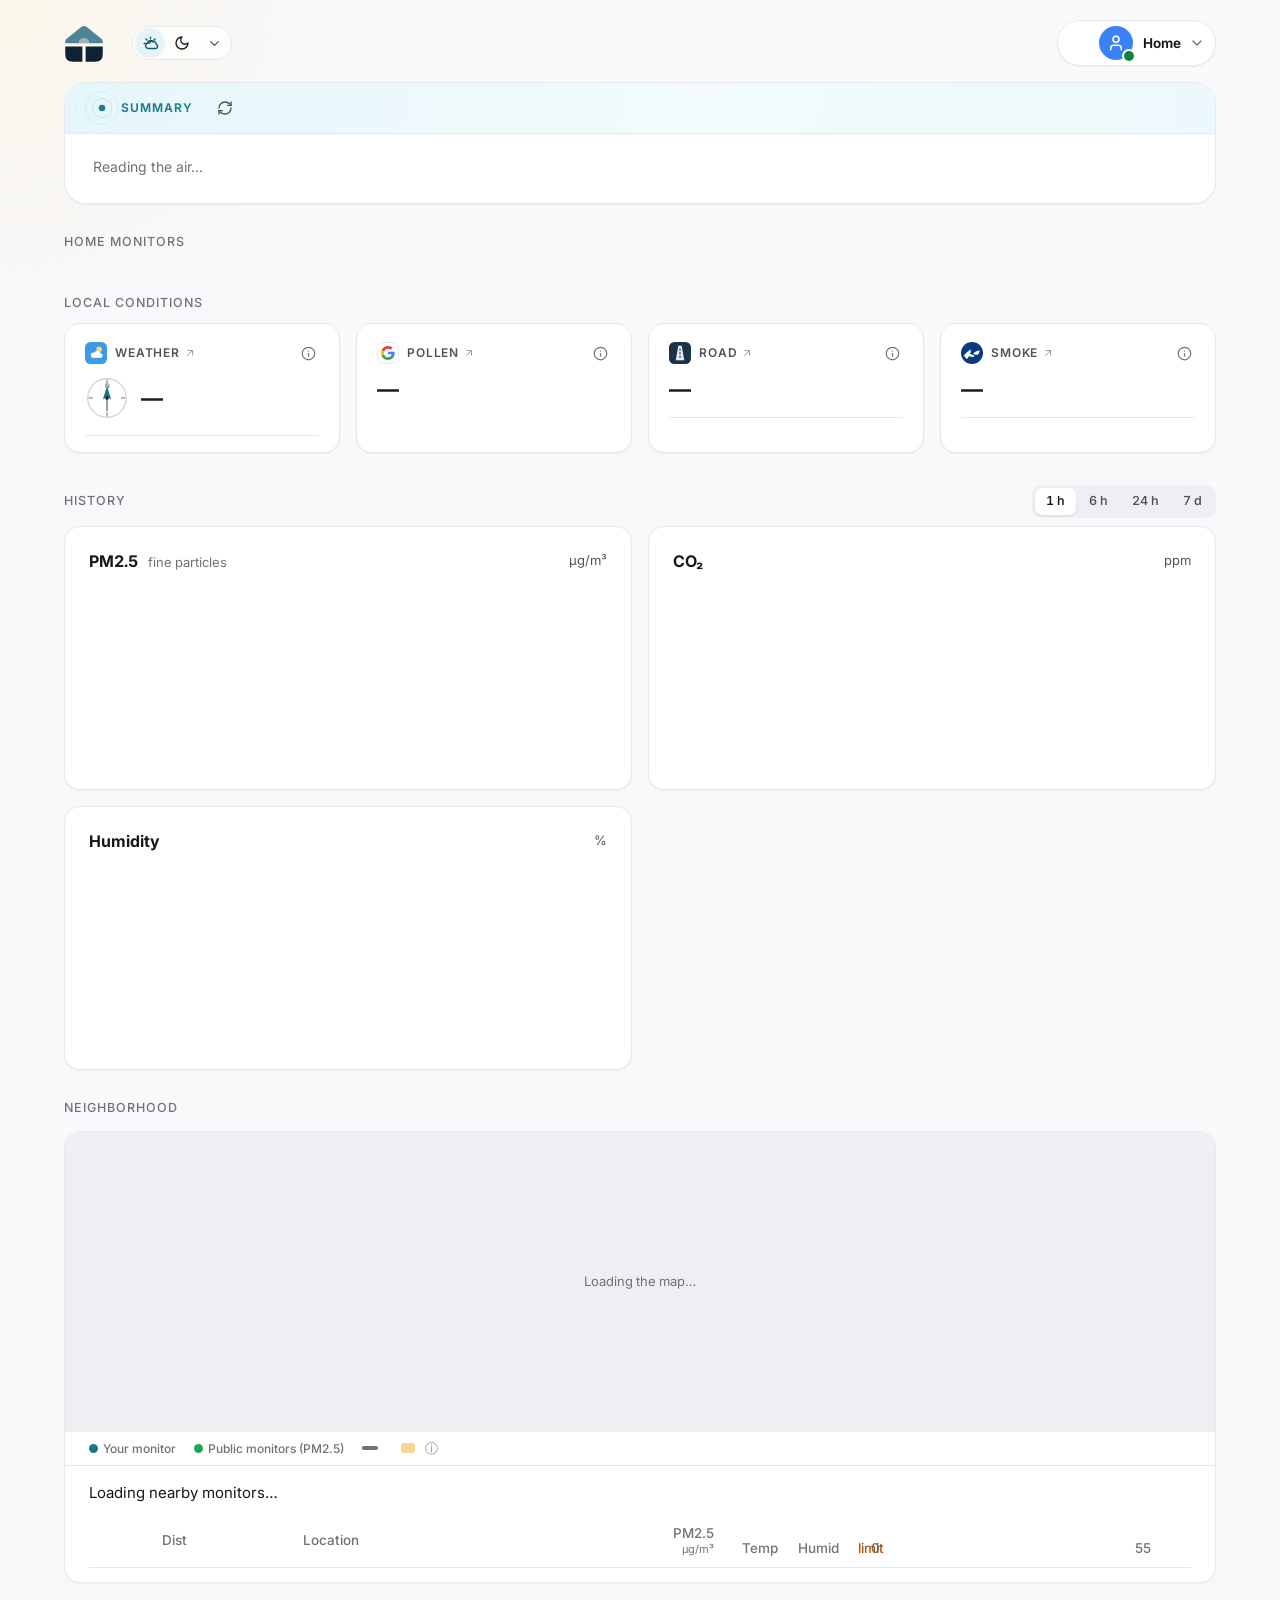
==== commit a72adf48: "feat(sky): show outdoor conditions in the live sky Draw the outdoor effects on the dashboard." ====
--- a/index.html
+++ b/index.html
@@ -3,7 +3,7 @@
 <head>
 <meta charset="utf-8">
 <meta name="viewport" content="width=device-width, initial-scale=1">
-<title>Home Air Quality</title>
+<title>Home Air</title>
 <link rel="preconnect" href="https://fonts.googleapis.com">
 <link href="https://fonts.googleapis.com/css2?family=Inter:wght@400;500;600;700&display=swap" rel="stylesheet">
 <link rel="icon" type="image/svg+xml" href="/static/icons/icon.svg">
@@ -15,7 +15,7 @@
 <meta name="apple-mobile-web-app-capable" content="yes">
 <meta name="mobile-web-app-capable" content="yes">
 <meta name="apple-mobile-web-app-status-bar-style" content="default">
-<meta name="apple-mobile-web-app-title" content="Air Quality">
+<meta name="apple-mobile-web-app-title" content="Home Air">
 <script>
   // Set the theme before first paint: a saved choice wins, otherwise follow the system.
   (function () {
@@ -29,9 +29,10 @@
 </script>
 <link rel="stylesheet" href="/static/app.css">
 <link rel="stylesheet" href="/static/summary.css">
+<link rel="stylesheet" href="/static/sky-air.css">
 </head>
 <body>
-<div class="sky" id="sky" aria-hidden="true"><div class="sky-grad" id="sky-grad"></div><canvas id="sky-stars"></canvas><div class="sky-sun" id="sky-sun"></div><canvas id="sky-clouds"></canvas><canvas id="sky-wind"></canvas><canvas id="sky-rain"></canvas><div class="sky-flash" id="sky-flash"></div><div class="sky-haze" id="sky-haze"></div></div><div class="sky-front" id="sky-front" aria-hidden="true"><div class="front-flash" id="front-flash"></div><canvas id="sky-bolt"></canvas></div>
+<div class="sky" id="sky" aria-hidden="true"><div class="sky-grad" id="sky-grad"></div><canvas id="sky-stars"></canvas><div class="sky-sun" id="sky-sun"></div><canvas id="sky-clouds"></canvas><canvas id="sky-wind"></canvas><canvas id="sky-rain"></canvas><div class="sky-flash" id="sky-flash"></div></div><div class="sky-front" id="sky-front" aria-hidden="true"><div class="front-flash" id="front-flash"></div><canvas id="sky-bolt"></canvas></div>
 <header class="demo-top" id="demo-top" hidden></header>   <!-- the demo's top area: the name and pitch, its three ways in; static/picker.js draws it -->
 <div class="page">
 
@@ -39,9 +40,9 @@
 
   <div class="now-bar">
     <div class="now-text">
-      <div class="site now-mark is-stale" title="Home Air Quality · Loading readings"><svg class="mark" viewBox="0 0 32 32" aria-hidden="true"><mask id="lg-m"><path d="M13.8 3.2Q16 1.4 18.2 3.2L30.1 12.8Q31 13.5 31 14.7V25Q31 31 25 31H7Q1 31 1 25V14.7Q1 13.5 1.9 12.8Z" fill="#fff"/><path d="M0 17.5h32M16 17.5v15" stroke="#000" stroke-width="2.6"/></mask><g mask="url(#lg-m)"><rect class="lg-house" width="32" height="32"/><rect class="lg-roof" width="32" height="17.5"/><path class="lg-glow" d="M8.6 16.2A7.4 7.4 0 0 1 23.4 16.2Z"/><path class="lg-dot" d="M11.6 16.2A4.4 4.4 0 0 1 20.4 16.2Z"/></g></svg><span class="vh" id="mark-name">Home Air Quality</span></div>   <!-- the logo; its dot green while the readings are fresh, grey otherwise (app.js showUpdated), the name and that status for screen readers -->
+      <div class="site now-mark is-stale" title="Home Air · Loading readings"><svg class="mark" viewBox="0 0 32 32" aria-hidden="true"><mask id="lg-m"><path d="M13.8 3.2Q16 1.4 18.2 3.2L30.1 12.8Q31 13.5 31 14.7V25Q31 31 25 31H7Q1 31 1 25V14.7Q1 13.5 1.9 12.8Z" fill="#fff"/><path d="M0 17.5h32M16 17.5v15" stroke="#000" stroke-width="2.6"/></mask><g mask="url(#lg-m)"><rect class="lg-house" width="32" height="32"/><rect class="lg-roof" width="32" height="17.5"/><path class="lg-glow" d="M8.6 16.2A7.4 7.4 0 0 1 23.4 16.2Z"/><path class="lg-dot" d="M11.6 16.2A4.4 4.4 0 0 1 20.4 16.2Z"/></g></svg><span class="vh" id="mark-name">Home Air</span></div>   <!-- the logo; its dot green while the readings are fresh, grey otherwise (app.js showUpdated), the name and that status for screen readers -->
       <h2 class="now-h" id="now-title">Today</h2>
-      <div class="now-line"><p class="sky-cap" id="sky-cap" aria-live="polite"></p><details class="dsp" id="dsp">
+      <div class="now-line"><p class="sky-cap" id="sky-cap"><span id="sky-weather" aria-live="polite"></span><span id="sky-conditions"></span></p><details class="dsp" id="dsp">
       <summary class="dsp-top" aria-label="Sky settings"><button type="button" class="dsp-b sky-quick" id="sky-quick" aria-pressed="true" title="Turn the live sky off"><svg class="i" viewBox="0 0 24 24" aria-hidden="true"><path d="M12 3v2M5.6 5.6l1.4 1.4M3 12h2M17 7l1.4-1.4"/><path d="M8 12a4 4 0 0 1 7.5-2"/><path d="M17.5 19H9a4 4 0 1 1 1.6-7.7A5 5 0 0 1 20 13a3 3 0 0 1-2.5 6z"/></svg></button><button type="button" class="dsp-b theme-quick" id="theme-toggle" aria-label="Switch to dark theme" title="Switch theme"><svg class="i t-moon" viewBox="0 0 24 24" aria-hidden="true"><path d="M12 3a6 6 0 0 0 9 9 9 9 0 1 1-9-9Z"/></svg><svg class="i t-sun" viewBox="0 0 24 24" aria-hidden="true"><circle cx="12" cy="12" r="4"/><path d="M12 2v2M12 20v2M4.9 4.9l1.4 1.4M17.7 17.7l1.4 1.4M2 12h2M20 12h2M4.9 19.1l1.4-1.4M17.7 6.3l1.4-1.4"/></svg></button><span class="dsp-open"><span class="dsp-lbl">Weather</span><svg class="i chev" viewBox="0 0 24 24" aria-hidden="true"><path d="m6 9 6 6 6-6"/></svg></span></summary>
       <div class="dsp-pop" role="dialog" aria-label="Sky settings">
         <div class="pop-head"><div><b>Weather &amp; theme</b></div>
@@ -51,9 +52,11 @@
         <section class="pg"><h4 id="temp-unit-l">Temperature</h4>
         <div class="seg temp-seg" role="radiogroup" aria-labelledby="temp-unit-l"><button type="button" role="radio" data-temp-unit="C" title="Celsius">°C</button><button type="button" role="radio" data-temp-unit="F" title="Fahrenheit">°F</button></div></section>
         <section class="pg"><h4>Live sky</h4>
-        <div class="fx-list fx-chips"><label class="sw-row fx-chip" title="Colored by the sun and clouds right now"><svg class="i" viewBox="0 0 24 24" aria-hidden="true"><path d="M12 2v2M4.9 4.9l1.4 1.4M2 12h2M17.7 6.3l1.4-1.4"/><path d="M16 13a4 4 0 1 0-7.4 2.1"/><path d="M8.5 21H17a3.5 3.5 0 0 0 0-7h-.4A5 5 0 0 0 8 16.5"/></svg><span><b>Sky</b><em>Colored by the sun and clouds right now</em></span><input type="checkbox" role="switch" id="fx-on-sky"></label><label class="sw-row fx-chip" title="Lines drift with the real wind"><svg class="i" viewBox="0 0 24 24" aria-hidden="true"><path d="M12.8 19.6A2 2 0 1 0 14 16H2"/><path d="M17.5 8a2.5 2.5 0 1 1 2 4H2"/><path d="M9.8 4.4A2 2 0 1 1 11 8H2"/></svg><span><b>Wind</b><em>Lines drift with the real wind</em></span><input type="checkbox" role="switch" id="fx-on-wind"></label><label class="sw-row fx-chip" title="Thickens with outdoor PM2.5"><svg class="i" viewBox="0 0 24 24" aria-hidden="true"><path d="M4 9h12M2 13h16M6 17h12"/><circle cx="19.5" cy="9" r="1"/><circle cx="21" cy="17" r="1"/></svg><span><b>Haze</b><em>Thickens with outdoor PM2.5</em></span><input type="checkbox" role="switch" id="fx-on-haze"></label></div></section>
+        <div class="fx-list fx-chips"><label class="sw-row fx-chip" title="Colored by the sun and clouds right now"><svg class="i" viewBox="0 0 24 24" aria-hidden="true"><path d="M12 2v2M4.9 4.9l1.4 1.4M2 12h2M17.7 6.3l1.4-1.4"/><path d="M16 13a4 4 0 1 0-7.4 2.1"/><path d="M8.5 21H17a3.5 3.5 0 0 0 0-7h-.4A5 5 0 0 0 8 16.5"/></svg><span><b>Sky</b><em>Colored by the sun and clouds right now</em></span><input type="checkbox" role="switch" id="fx-on-sky"></label><label class="sw-row fx-chip" title="Lines drift with the real wind"><svg class="i" viewBox="0 0 24 24" aria-hidden="true"><path d="M12.8 19.6A2 2 0 1 0 14 16H2"/><path d="M17.5 8a2.5 2.5 0 1 1 2 4H2"/><path d="M9.8 4.4A2 2 0 1 1 11 8H2"/></svg><span><b>Wind</b><em>Lines drift with the real wind</em></span><input type="checkbox" role="switch" id="fx-on-wind"></label><label class="sw-row fx-chip" title="Smoke, exhaust, pollen and damp when they reach your home"><svg class="i" viewBox="0 0 24 24" aria-hidden="true"><path d="M4 9h12M2 13h16M6 17h12"/><circle cx="19.5" cy="9" r="1"/><circle cx="21" cy="17" r="1"/></svg><span><b>Air</b><em>Smoke, exhaust, pollen and damp when they reach your home</em></span><input type="checkbox" role="switch" id="fx-on-air"></label></div>
+        </section>
         <details class="fx-preview fx-play"><summary><svg class="i" viewBox="0 0 24 24" aria-hidden="true"><path d="M4 6h10M18 6h2M4 12h4M12 12h8M4 18h12M20 18h0"/><circle cx="16" cy="6" r="2"/><circle cx="10" cy="12" r="2"/><circle cx="18" cy="18" r="2"/></svg><span class="fx-play-t">Preview a moment</span><span class="fx-badge" id="fx-mode">Live</span><button type="button" class="fx-back" id="fx-live">Back to live</button></summary>
-          <div class="fx-play-body"><div class="fx-presets"><button type="button" data-fx="dawn"><svg class="i" viewBox="0 0 24 24" aria-hidden="true"><path d="M17 18a5 5 0 0 0-10 0"/><path d="M12 2v7"/><path d="m8.5 5.5 3.5-3.5 3.5 3.5"/><path d="M3 18h18"/><path d="m4.9 10.9 1.4 1.4"/><path d="m17.7 12.3 1.4-1.4"/></svg>Sunrise</button><button type="button" data-fx="noon"><svg class="i" viewBox="0 0 24 24" aria-hidden="true"><circle cx="10" cy="10" r="4"/><path d="M10 2v2M10 16v2M2 10h2M4.3 4.3l1.4 1.4"/><path d="M14 17h6.5a2 2 0 1 0-2-2.4"/><path d="M12 21h5"/></svg>Breezy noon</button><button type="button" data-fx="dusk"><svg class="i" viewBox="0 0 24 24" aria-hidden="true"><path d="M17 18a5 5 0 0 0-10 0"/><path d="M12 9V2"/><path d="m8.5 5.5 3.5 3.5 3.5-3.5"/><path d="M3 18h18"/><path d="m4.9 10.9 1.4 1.4"/><path d="m17.7 12.3 1.4-1.4"/></svg>Dusk rush</button><button type="button" data-fx="night"><svg class="i" viewBox="0 0 24 24" aria-hidden="true"><path d="M12 3a6 6 0 0 0 9 9 9 9 0 1 1-9-9Z"/></svg>Night</button><button type="button" data-fx="smoke"><svg class="i" viewBox="0 0 24 24" aria-hidden="true"><path d="M4 15c2-2 4 2 6 0s4-2 6 0 3 1 4 0"/><path d="M6 19c1.5-1.5 3 1.5 4.5 0s3-1.5 4.5 0"/><path d="M9 11c0-2 2-2.5 2-4.5S9.5 4 10 2"/><path d="M14 11c0-1.5 1.5-2 1.5-3.5"/></svg>Smoke day</button><button type="button" data-fx="storm"><svg class="i" viewBox="0 0 24 24" aria-hidden="true"><path d="M6 16.3A4.5 4.5 0 0 1 7.5 7.6a6 6 0 0 1 11.3 1.9 4 4 0 0 1-.8 7.8"/><path d="m13 12-3 5h4l-3 5"/></svg>Storm</button><button type="button" class="fx-rand" id="fx-rand" aria-pressed="false" title="Cycle random moments, a new one every 8 seconds"><svg class="i" viewBox="0 0 24 24" aria-hidden="true"><path d="M2 18h1.4c1.3 0 2.5-.6 3.3-1.7l6.1-8.6c.7-1.1 2-1.7 3.3-1.7H22"/><path d="m18 2 4 4-4 4"/><path d="M2 6h1.9c1.5 0 2.9.9 3.6 2.2"/><path d="M22 18h-5.9c-1.3 0-2.6-.7-3.3-1.8l-.5-.8"/><path d="m18 14 4 4-4 4"/></svg>Random</button></div>
+          <div class="fx-play-body"><p class="fx-group" id="fx-weather-l">Weather</p><div class="fx-presets" role="group" aria-labelledby="fx-weather-l"><button type="button" data-fx="dawn"><svg class="i" viewBox="0 0 24 24" aria-hidden="true"><path d="M17 18a5 5 0 0 0-10 0"/><path d="M12 2v7"/><path d="m8.5 5.5 3.5-3.5 3.5 3.5"/><path d="M3 18h18"/><path d="m4.9 10.9 1.4 1.4"/><path d="m17.7 12.3 1.4-1.4"/></svg>Sunrise</button><button type="button" data-fx="noon"><svg class="i" viewBox="0 0 24 24" aria-hidden="true"><circle cx="10" cy="10" r="4"/><path d="M10 2v2M10 16v2M2 10h2M4.3 4.3l1.4 1.4"/><path d="M14 17h6.5a2 2 0 1 0-2-2.4"/><path d="M12 21h5"/></svg>Breezy noon</button><button type="button" data-fx="dusk"><svg class="i" viewBox="0 0 24 24" aria-hidden="true"><path d="M17 18a5 5 0 0 0-10 0"/><path d="M12 9V2"/><path d="m8.5 5.5 3.5 3.5 3.5-3.5"/><path d="M3 18h18"/><path d="m4.9 10.9 1.4 1.4"/><path d="m17.7 12.3 1.4-1.4"/></svg>Dusk rush</button><button type="button" data-fx="night"><svg class="i" viewBox="0 0 24 24" aria-hidden="true"><path d="M12 3a6 6 0 0 0 9 9 9 9 0 1 1-9-9Z"/></svg>Night</button><button type="button" data-fx="storm"><svg class="i" viewBox="0 0 24 24" aria-hidden="true"><path d="M6 16.3A4.5 4.5 0 0 1 7.5 7.6a6 6 0 0 1 11.3 1.9 4 4 0 0 1-.8 7.8"/><path d="m13 12-3 5h4l-3 5"/></svg>Storm</button><button type="button" class="fx-rand" id="fx-rand" aria-pressed="false" title="Cycle random moments, a new one every 8 seconds"><svg class="i" viewBox="0 0 24 24" aria-hidden="true"><path d="M2 18h1.4c1.3 0 2.5-.6 3.3-1.7l6.1-8.6c.7-1.1 2-1.7 3.3-1.7H22"/><path d="m18 2 4 4-4 4"/><path d="M2 6h1.9c1.5 0 2.9.9 3.6 2.2"/><path d="M22 18h-5.9c-1.3 0-2.6-.7-3.3-1.8l-.5-.8"/><path d="m18 14 4 4-4 4"/></svg>Random</button></div>
+          <p class="fx-group" id="fx-air-l">Air</p><div class="fx-presets fx-air" role="group" aria-labelledby="fx-air-l"><button type="button" data-fx-air="smoke"><svg class="i" viewBox="0 0 24 24" aria-hidden="true"><path d="M4 15c2-2 4 2 6 0s4-2 6 0 3 1 4 0"/><path d="M6 19c1.5-1.5 3 1.5 4.5 0s3-1.5 4.5 0"/><path d="M9 11c0-2 2-2.5 2-4.5S9.5 4 10 2"/><path d="M14 11c0-1.5 1.5-2 1.5-3.5"/></svg>Smoke</button><button type="button" data-fx-air="exhaust"><svg class="i" viewBox="0 0 24 24" aria-hidden="true"><path d="M3 17h5l2-3h4"/><circle cx="6" cy="19" r="1.5"/><path d="M15 13c2-1 3 1 5 0"/><path d="M16 9c1.5-1 2.5 1 4 0"/></svg>Exhaust</button><button type="button" data-fx-air="particles"><svg class="i" viewBox="0 0 24 24" aria-hidden="true"><circle cx="5" cy="6" r=".9"/><circle cx="12" cy="5" r=".9"/><circle cx="19" cy="7" r=".9"/><circle cx="8" cy="11.5" r=".9"/><circle cx="16" cy="12" r=".9"/><circle cx="4.5" cy="17" r=".9"/><circle cx="12" cy="17.5" r=".9"/><circle cx="19.5" cy="18" r=".9"/></svg>Fine particles</button><button type="button" data-fx-air="pollen"><svg class="i" viewBox="0 0 24 24" aria-hidden="true"><circle cx="12" cy="12" r="2"/><path d="M12 10V4.5M13.7 11l4.8-2.8M13.7 13l4.8 2.8M12 14v5.5M10.3 13l-4.8 2.8M10.3 11 5.5 8.2"/><circle cx="12" cy="3.5" r="1"/><circle cx="19.4" cy="7.7" r="1"/><circle cx="19.4" cy="16.3" r="1"/><circle cx="12" cy="20.5" r="1"/><circle cx="4.6" cy="16.3" r="1"/><circle cx="4.6" cy="7.7" r="1"/></svg>Pollen</button><button type="button" data-fx-air="damp"><svg class="i" viewBox="0 0 24 24" aria-hidden="true"><path d="M7 16.3c2.2 0 4-1.83 4-4.05 0-1.16-.57-2.26-1.71-3.19S7.29 6.75 7 5.3c-.29 1.45-1.14 2.84-2.29 3.76S3 11.1 3 12.25c0 2.22 1.8 4.05 4 4.05z"/><path d="M12.56 6.6A10.97 10.97 0 0 0 14 3.02c.5 2.5 2 4.9 4 6.5s3 3.5 3 5.5a6.98 6.98 0 0 1-11.91 4.97"/></svg>Damp</button></div>
           <div class="fx-sliders">
             <label class="fx-s"><span>Time</span><b id="fx-v-time"></b><input type="range" id="fx-time" min="0" max="1435" step="5"></label>
             <label class="fx-s"><span>Wind from</span><b id="fx-v-dir"></b><input type="range" id="fx-dir" min="0" max="359"></label>
@@ -71,7 +74,7 @@
     <div class="bar">
       <details class="custom">
       <summary class="custom-top">
-        <span class="who"><span class="avatar" id="avatar" role="img" aria-label="Home · 2 monitors live · 5 sources" data-tip="2 monitors live · 5 sources"><svg class="i" viewBox="0 0 24 24" aria-hidden="true"><path d="M19 21v-2a4 4 0 0 0-4-4H9a4 4 0 0 0-4 4v2"/><circle cx="12" cy="7" r="4"/></svg><i class="av-dot good" id="dot-sum"></i></span><span class="home"><b data-app="home-name">Home</b><em data-app="place"></em></span><svg class="i chev" viewBox="0 0 24 24" aria-hidden="true"><path d="m6 9 6 6 6-6"/></svg></span>
+        <span class="who"><span class="avatar" id="avatar" role="img" aria-label="Home · 2 monitors live · 5 sources" data-tip="2 monitors live · 5 sources"><svg class="i" viewBox="0 0 24 24" aria-hidden="true"><path d="M19 21v-2a4 4 0 0 0-4-4H9a4 4 0 0 0-4 4v2"/><circle cx="12" cy="7" r="4"/></svg><i class="av-dot good" id="dot-sum"></i></span><span class="home" id="home-place"><b data-app="home-name">Home</b><em data-app="place"></em></span><svg class="i chev" viewBox="0 0 24 24" aria-hidden="true"><path d="m6 9 6 6 6-6"/></svg></span>
         <span class="vsum">
           <span class="vsum-hw" id="vsum-hw" aria-label="Your monitors"></span><span class="vh" data-app="profiles-label"></span>
         </span>
@@ -105,9 +108,9 @@
     <p class="stale-note" id="stale-note" hidden></p>
   </section>
 
-  <div class="sechead"><h2 data-app="monitors-title">Home monitors</h2></div>
+  <div class="sechead sky-heading-row"><h2 data-sky-heading data-app="monitors-title">Home monitors</h2></div>
   <div class="grid2" id="monitors"></div>
-  <h2>Local conditions</h2>
+  <h2 class="sky-heading-row" data-sky-heading>Local conditions</h2>
   <div class="grid4">
     <article class="card">
       <div class="card-top"><div class="k"><a class="k-link" data-app="forecast" href="" target="_blank" rel="noopener" title=""><span class="brand wx" title="Open-Meteo"><svg viewBox="0 0 24 24" aria-hidden="true"><rect width="24" height="24" rx="6" fill="#3d9ae6"/><circle cx="15.4" cy="8" r="3" fill="#ffd56a"/><circle cx="9.2" cy="14.4" r="2.9" fill="#fff"/><circle cx="13.4" cy="13.2" r="3.5" fill="#fff"/><circle cx="16.8" cy="14.8" r="2.4" fill="#fff"/><rect x="8.4" y="14.2" width="9" height="3.1" rx="1.5" fill="#fff"/></svg></span>Weather<em class="srcl">· Open-Meteo</em><svg class="i k-arr" viewBox="0 0 24 24" aria-hidden="true"><path d="M7 17 17 7"/><path d="M8 7h9v9"/></svg></a></div><button class="q" aria-label="About weather"><svg class="i" viewBox="0 0 24 24" aria-hidden="true"><circle cx="12" cy="12" r="10"/><path d="M12 16v-4"/><path d="M12 8h.01"/></svg><span class="bubble" data-app="wx-about"></span></button></div>
@@ -133,25 +136,26 @@
       <dl class="kv" id="smoke-kv"></dl></article>
   </div>
 
-  <div class="chart-bar"><span>History</span><div class="seg" id="ranges" role="radiogroup" aria-label="Chart range"><button type="button" role="radio" aria-checked="true" class="on" data-range="1h">1 h</button><button type="button" role="radio" aria-checked="false" data-range="6h">6 h</button><button type="button" role="radio" aria-checked="false" data-range="24h">24 h</button><button type="button" role="radio" aria-checked="false" data-range="7d">7 d</button></div></div>
+  <div class="chart-bar sky-heading-row"><span data-sky-heading>History</span><div class="seg" id="ranges" role="radiogroup" aria-label="Chart range"><button type="button" role="radio" aria-checked="true" class="on" data-range="1h">1 h</button><button type="button" role="radio" aria-checked="false" data-range="6h">6 h</button><button type="button" role="radio" aria-checked="false" data-range="24h">24 h</button><button type="button" role="radio" aria-checked="false" data-range="7d">7 d</button></div></div>
   <p class="hist-est" id="hist-est" hidden>Outdoor PM2.5 here is an estimate and isn't kept for History.</p>
+  <p class="hist-est" id="hist-since" hidden>Recording since <span id="hist-since-at"></span>. To add the days before, <a href="/connect">connect your AirGradient Dashboard</a>.</p>   <!-- a home read on the Wi-Fi with no token: its history starts when Home Air began reading (app.js loadCharts) -->
   <article class="card hist-off" id="hist-none" hidden></article>   <!-- a public monitor with no history: app.js fills it (home.js noHistoryHTML) -->
   <div class="grid2" id="hist-charts">
     <article class="card">
-      <div class="chart-head"><b>PM2.5 <em>fine particles</em></b><span class="who" id="pm-note">µg/m³</span></div>
+      <div class="chart-head"><b>PM2.5 <em>fine particles</em></b><span class="who" id="pm-note" data-chart-scrub="readout">µg/m³</span></div>
       <svg id="chart-pm" class="ts" viewBox="0 0 560 210" role="img" aria-label="PM2.5 over the selected range"></svg>
     </article>
     <article class="card">
-      <div class="chart-head"><b>CO₂</b><span class="who" id="co2-note">ppm</span></div>
+      <div class="chart-head"><b>CO₂</b><span class="who" id="co2-note" data-chart-scrub="readout">ppm</span></div>
       <svg id="chart-co2" class="ts" viewBox="0 0 560 210" role="img" aria-label="CO2 over the selected range"></svg>
     </article>
     <article class="card">
-      <div class="chart-head"><b>Humidity</b><span class="who" id="rh-note">%</span></div>
+      <div class="chart-head"><b>Humidity</b><span class="who" id="rh-note" data-chart-scrub="readout">%</span></div>
       <svg id="chart-rh" class="ts" viewBox="0 0 560 210" role="img" aria-label="Humidity over the selected range"></svg>
     </article>
   </div>
 
-  <div class="sechead"><h2>Neighborhood</h2></div>
+  <div class="sechead sky-heading-row"><h2 data-sky-heading>Neighborhood</h2></div>
   <p class="lead" id="nb-off" hidden></p>
   <article class="card nb-card">
     <div class="nb-mapwrap"><div class="nb-map" id="nb-map" data-app="nb-map" aria-label=""><p class="nb-map-msg" id="nb-map-msg">Loading the map…</p></div>
@@ -171,6 +175,8 @@
 <script src="/static/home.js"></script>
 <script src="/static/picker.js"></script>
 <script src="/static/app.js"></script>
+<script src="/static/sky-glass.js"></script>
+<script src="/static/sky-wet.js"></script>
 <script src="/static/sky.js"></script>
 <script src="/static/map.js"></script>
 
--- a/static/app.css
+++ b/static/app.css
@@ -1,4 +1,4 @@
-/* Home Air Quality: page styles. Theme tokens, then components and their responsive/state rules. */
+/* Home Air: page styles. Theme tokens, then components and their responsive/state rules. */
 :root { --card: #fff; --bad: #b42318; --sky: #2f7fb8; --accent: #1c7488; --accent-ink: #155a6b; --accent-soft: #e6f4f7; --accent-line: #a6d3dd;
   --ai-bg: #e7eef8; --ai-line: #cdd9ea; --pill: rgba(255, 255, 255, .72); --tile: #f4f7fb; --q-bg: #f6f8fb; --q-line: #d5dee6; --q-ink: #24384a;
   --q-hover: #e7eef5; --ico-sky: #e3f1fb; --ico-ink: #e7eef5; --ico-smoke: #f3eee8; --smoke: #8a5a32; --series-in: #0f2233; --series-out: #2f7fb8;
@@ -17,6 +17,48 @@
   --soft: #a1a1aa; --muted: #8b8b94; --faint: #6b6b74; --line: #26272d; --line-strong: #3a3b42; --meter: #24252b; --track: #24252b; --grid: #26272d;
   --tile: #1f2025; --warn: #fbbf24; --warn-fill: #f59e0b; --ico-warn: #3a2c12; --brand-ink: #d6f1f7; --brand-dot: #7fd3e6;
   --brand-dot-ink: #9fe0ee; }
+/* Everyday frost, from the picked level-1 glass. Colours live here for both renderers. */
+:root {
+  /* Strong opaque ink for small headings on bright and dark parts of the same sky, in sRGB channels. */
+  --sky-heading-on-light: 8 14 26; --sky-heading-on-dark: 255 255 255;
+  /* Unitless film opacities: thin inner surfaces keep the card's sky tint and leave readable ink. */
+  --glass-film-row: .04; --glass-film-open: .06; --glass-film-highlight: .08;
+  --glass-film-meter: .12; --glass-film-edge: .16; --glass-film-divider: .18; --glass-film-past: .07;
+  --glass-blur: 24px; --glass-saturation: 1.7;
+  --glass-rgb: 250 252 255; --glass-safe-rgb: 255 255 255; --glass-brightness: 1.12;
+  --glass-ink: #18181b; --glass-soft: #3a3a41; --glass-muted: #414149; --glass-faint: #4a4a52;
+  --glass-warn: #80340a; --glass-good: #0f5624; --glass-bad: #8c1a10;
+  --glass-accent: #105263; --glass-accent-ink: #0f4a58; --glass-sky: #1a4f7e;
+  --glass-series-out: #1a4f7e; --glass-series-in: #23489a;
+  --glass-line-rgb: 70 82 100; --glass-edge: rgb(255 255 255 / .55);
+  --glass-sheen: rgb(255 255 255 / .55); --glass-shadow: 0 1px 2px rgb(0 0 0 / .06), 0 12px 32px rgb(20 30 50 / .10);
+}
+:root[data-theme="dark"] {
+  --glass-rgb: 18 20 26; --glass-safe-rgb: 0 0 0; --glass-brightness: .75;
+  --glass-ink: #ececef; --glass-soft: #d2d2da; --glass-muted: #b6b6bf; --glass-faint: #b6b6bf;
+  --glass-warn: #fbbf24; --glass-good: #52c99d; --glass-bad: #f59a8f;
+  --glass-accent: #7fd3e6; --glass-accent-ink: #a9e4f1; --glass-sky: #8cc4ef;
+  --glass-series-out: #4fc8e0; --glass-series-in: #9ab6f7;
+  --glass-line-rgb: 210 220 235; --glass-edge: rgb(255 255 255 / .10);
+  --glass-sheen: rgb(255 255 255 / .07); --glass-shadow: 0 12px 32px rgb(0 0 0 / .35);
+}
+/* wet glass (damp): condensation colours, shared by the shader and its Canvas fallback. */
+:root {
+  --wet-fog-rgb: 232 238 246; --wet-card-shift-rgb: -32 -26 -14;
+  --wet-rim-rgb: 30 48 66; --wet-light-rgb: 255 255 255;
+  --wet-sky-alpha: .8; --wet-card-alpha: .82; --wet-trace-alpha: .64;
+  --wet-card-milk: .16;
+  /* the soft wet streak left under the humidity action */
+  --wet-band-rgb: 246 250 253; --wet-band-alpha: .85;
+}
+:root[data-theme="dark"] {
+  --wet-fog-rgb: 132 144 160; --wet-card-shift-rgb: 6 8 12;
+  --wet-rim-rgb: 0 0 0; --wet-light-rgb: 230 242 255;
+  --wet-sky-alpha: .64; --wet-card-alpha: .8; --wet-trace-alpha: .48;
+  --wet-card-milk: .16;
+  --wet-band-rgb: 200 220 240; --wet-band-alpha: .22;
+}
+/* end wet glass (damp) */
 * { box-sizing: border-box; }
 
 /* Page and shared controls */
@@ -187,6 +229,10 @@
   margin-bottom: 16px !important; }
 .sechead h2 { margin: 0; font: 500 12.5px/1 Inter, sans-serif; letter-spacing: .08em; text-transform: uppercase; color: var(--muted);
   margin-top: 0 !important; }
+html.sky-ink .now-bar .now-h {
+  color: var(--sky-ink) !important;
+  text-shadow: 0 0 2px var(--sky-halo), 0 0 6px var(--sky-halo), 0 0 12px var(--sky-halo);
+}
 .seg { display: inline-flex; padding: 3px; gap: 2px; background: var(--meter); border-radius: 10px; }
 .seg button { border: 0; background: transparent; color: var(--soft); font: 550 12.5px/1 Inter, sans-serif; padding: 7px 11px; border-radius: 7px;
   cursor: pointer; transition: background-color .15s ease, color .15s ease; font-feature-settings: 'tnum' 1; }
@@ -206,6 +252,7 @@
 .bar .custom-top { display: flex; flex-direction: column; align-items: flex-end; gap: 8px; border-radius: 12px; padding: 2px 4px; }
 .bar .custom-top:focus-visible { outline: 2px solid var(--accent); outline-offset: 2px; }
 .bar .home { margin: 0; text-align: left; align-items: flex-start; }
+.bar .home.sample-place { display: flex; max-width: none; }
 .bar .avatar { transition: box-shadow .15s ease; position: relative; }
 .bar .custom-top:hover .avatar, .bar .custom[open] .avatar { box-shadow: 0 0 0 4px var(--accent-soft); }
 .bar .custom-top .fold { display: none; }
@@ -316,7 +363,8 @@
   .bar .site { font-size: 16px; gap: 8px; min-width: 0; }
   .bar .site svg.mark { width: 26px; height: 26px; }
   .bar details.custom { width: auto; }
-  .bar .home { display: none !important; }
+  .bar .home:not(.sample-place) { display: none !important; }
+  .bar .home.sample-place { max-width: 72vw; white-space: normal; text-wrap: pretty; }
   .bar .avatar { width: 32px; height: 32px; }
   .bar .custom .blocks { left: auto; width: calc(100vw - 32px); }
 }
@@ -476,8 +524,6 @@
 .sky { overflow: hidden; pointer-events: none; position: fixed; inset: 0; height: auto; -webkit-mask-image: none; mask-image: none; z-index: 0; }
 .sky.off { display: none; }
 .sky-grad { position: absolute; inset: 0; transition: background 1.4s cubic-bezier(.2, .7, .2, 1), opacity .4s ease; }
-.sky-haze { position: absolute; inset: 0; opacity: 0; transition: opacity 1.2s ease;
-  background: linear-gradient(180deg, rgba(186, 166, 132, .55), rgba(176, 158, 128, .85)); }
 .sky canvas { position: absolute; inset: 0; width: 100%; height: 100%; }
 .fx-s input { accent-color: var(--accent); grid-column: 1 / -1; width: 100%; }
 .fx-presets { display: flex; flex-wrap: wrap; gap: 6px; margin-bottom: 10px; }
@@ -507,9 +553,14 @@
 html.sky-dark .bar .site, html.sky-dark h2, html.sky-dark .sechead h2 { color: #f2f6fb; }
 html.sky-dark h2 span, html.sky-dark .lead { color: rgba(236, 242, 250, .78) !important; }
 html.sky-dark .lead b { color: #fff; }
-html.sky-dark .seg:not(.theme-seg):not(.temp-seg) { background: rgba(255, 255, 255, .14); }
-html.sky-dark .seg:not(.theme-seg):not(.temp-seg) button { color: rgba(240, 245, 252, .85); }
-html.sky-dark .seg:not(.theme-seg):not(.temp-seg) button.on { color: var(--ink); }
+html.sky-dark .hist-est { color: #f2f6fb; }   /* the History notes sit on the sky: full-strength ink, like the HISTORY label (a dimmed one fell under 4.5:1 on a day sky in the dark theme) */
+html.sky-dark .hist-est a:focus-visible { outline-color: #a9e4f1; }
+html.sky-on:not(.sky-dark) .hist-est { color: #23384d; }         /* a bright day sky in either theme: the dark ink .sky-cap uses */
+html.sky-on:not(.sky-dark) .hist-est a:focus-visible { outline-color: #155a6b; }
+/* History uses the theme's opaque segmented control regardless of the sky behind it. */
+html.sky-dark .seg:not(.theme-seg):not(.temp-seg):not(:where(#ranges)) { background: rgba(255, 255, 255, .14); }
+html.sky-dark .seg:not(.theme-seg):not(.temp-seg):not(:where(#ranges)) button { color: rgba(240, 245, 252, .85); }
+html.sky-dark .seg:not(.theme-seg):not(.temp-seg):not(:where(#ranges)) button.on { color: var(--ink); }
 html.sky-on .card, html.sky-on .custom-top { box-shadow: 0 1px 2px rgba(0, 0, 0, .08), 0 10px 30px rgba(0, 0, 0, .10); }
 .theme-seg { margin-top: 2px; }
 .theme-seg button.on { background: var(--card); color: var(--ink); box-shadow: 0 1px 2px rgba(16, 24, 40, .12); }
@@ -714,7 +765,6 @@
 .s-by b { font-weight: 600; color: var(--ink); white-space: nowrap; }
 .s-by #s-by { overflow: hidden; text-overflow: ellipsis; white-space: nowrap; flex: none; }
 .s-bar .s-tools { position: static; }
-@keyframes skel { 50% { opacity: .45; } }
 .icon-btn.pill[aria-busy="true"] { background: var(--accent-soft); border-color: var(--accent-line); color: var(--accent-ink); }
 .s-src:focus-visible { box-shadow: 0 0 0 2px var(--accent); }
 .s-src-card { display: none; position: absolute; left: 0; top: calc(100% + 8px); z-index: 6; width: 300px; padding: 10px 12px; border-radius: 12px;
@@ -738,24 +788,24 @@
 .now-bar .dsp { flex: none; }
 .now-bar .dsp-pop { top: calc(100% + 10px); right: 0; left: auto; background: var(--card); -webkit-backdrop-filter: none; backdrop-filter: none; }
 .blocks section.pg { border-radius: 10px; }
-.chart-bar.loading #ranges button.on { animation: skel 1s ease-in-out infinite; }
 .grid2 .card.loading svg.ts { opacity: .45; transition: opacity .2s ease; }
 .grid2 .card svg.ts { transition: opacity .2s ease; }
-@media (prefers-reduced-motion: reduce) {
-  .chart-bar.loading #ranges button.on { animation: none; opacity: .6; }
-}
-
-/* Summary refresh. The gradient angle animates; reduced motion keeps a still edge. */
-.sum-card[aria-busy="true"] { background: linear-gradient(var(--card), var(--card)) padding-box,
-    conic-gradient(from var(--ai-a), #a5b4fc, #67e8f9, #c4b5fd, #f0abfc, #a5b4fc) border-box !important;
+
+/* Summary refresh. Only the edge is painted so the card's own surface stays visible. */
+.sum-card[aria-busy="true"] { background: var(--card) !important;
+  border-width: 1px; box-shadow: 0 1px 2px var(--shadow); }
+.sum-card[aria-busy="true"]::after {
+  content: ""; pointer-events: none; position: absolute; inset: -1px; padding: 1px; border-radius: inherit;
+  background: conic-gradient(from var(--ai-a), color-mix(in srgb, #7fd3e6 45%, var(--card)) 0deg,
+    color-mix(in srgb, #7fd3e6 45%, var(--card)) 250deg, #7fd3e6 305deg, #1f7d93 345deg,
+    color-mix(in srgb, #7fd3e6 45%, var(--card)) 360deg);
+  mask: linear-gradient(#000 0 0) content-box, linear-gradient(#000 0 0);
+  mask-composite: exclude;
   animation: ai-orbit 2.8s linear infinite;
-  background: linear-gradient(var(--card), var(--card)) padding-box,
-    conic-gradient(from var(--ai-a), color-mix(in srgb, #7fd3e6 45%, var(--card)) 0deg, color-mix(in srgb, #7fd3e6 45%, var(--card)) 250deg,
-      #7fd3e6 305deg, #1f7d93 345deg, color-mix(in srgb, #7fd3e6 45%, var(--card)) 360deg) border-box !important;
-  border-width: 1px; box-shadow: 0 1px 2px var(--shadow); }
+}
 .sum-card[aria-busy="true"]::before { opacity: 0 !important; animation: none; }
 @media (prefers-reduced-motion: reduce) {
-  .sum-card[aria-busy="true"] { animation: none; }
+  .sum-card[aria-busy="true"]::after { animation: none; }
 }
 .now-line { display: flex; align-items: center; min-width: 0; margin-top: 4px; gap: 12px; }
 .now-line .sky-cap { margin: 0; flex: 0 1 auto; min-width: 0; }
@@ -823,7 +873,7 @@
   --meter: #eeeff2; --q-bg: #f6f8fb; --q-hover: #e7eef5; --accent: #1c7488; --accent-ink: #155a6b; --accent-soft: #e6f4f7; --accent-line: #a6d3dd;
   --brand-ink: #0f2233; --brand-dot: #7fd3e6; --brand-dot-ink: #1f7d93; --ico-ink: #e7eef5; --ico-sky: #e3f1fb; --ico-good: #e8f6ee;
   --sky: #2f7fb8; --good: #15803d; --good-fill: #22a55a; --warn: #b45309; --bad: #b42318; --shadow: rgba(0, 0, 0, .05);
-  --tag-bg: #13283b; --tag-ink: #eef3f8; --live-on-accent: #7fe0b4; --seg-hover: rgba(24, 24, 27, .06); --seg-raise: 0 1px 2px rgba(0, 0, 0, .12);
+  --tag-bg: #13283b; --tag-ink: #eef3f8; --live-on-accent: #7fe0b4; --seg-hover: rgba(24, 24, 27, .06);
   --dt-pad: 16px; --dt-ctl-h: 34px; --dt-btn-h: 32px; --dt-pop-air: 9px; color-scheme: light;
   position: relative; z-index: 45; background: linear-gradient(180deg, var(--tile), var(--card)); border-bottom: 1px solid var(--line);
   color: var(--ink); font: 400 13px/1.4 Inter, sans-serif; }
@@ -834,7 +884,7 @@
   :root:not([data-theme="light"]) .demo-top { border-bottom-color: rgba(0, 0, 0, .35); box-shadow: 0 1px 0 rgba(255, 255, 255, .06), 0 10px 28px -10px rgba(0, 0, 0, .75); }
 }
 .dt-in { position: relative; max-width: 1240px; margin: 0 auto; padding: var(--dt-pad) 44px; box-sizing: border-box; display: grid;
-  grid-template-columns: minmax(0, 1.1fr) repeat(3, minmax(0, 1fr)); align-items: stretch; }   /* the brand a little wider for its pitch; the last title still fits beside Hide (Sacha, 2026-11-13) */
+  grid-template-columns: minmax(0, 1.1fr) repeat(3, minmax(0, 1fr)); align-items: stretch; }   /* more room for the brand's pitch */
 .dt-brand { padding-right: 24px; }
 .dt-name { margin: 0; display: flex; align-items: center; gap: 10px; font: 650 19px/1 Inter, sans-serif; letter-spacing: -.02em; color: var(--ink); }
 .dt-mark { width: 28px; height: 28px; flex: none; display: block; }
@@ -845,11 +895,8 @@
 .dt-pitch a { color: var(--accent-ink); text-underline-offset: 2px; }
 .dt-way { display: flex; flex-direction: column; gap: 3px; padding: 0 20px; border-left: 1px solid var(--line); min-width: 0; }
 .dt-t { margin: 0; display: flex; align-items: center; gap: 8px; font: 600 14px/1.3 Inter, sans-serif; }
-.dt-ico { width: 24px; height: 24px; border-radius: 7px; display: grid; place-items: center; flex: none; }
+.dt-ico { width: 24px; height: 24px; border-radius: 7px; display: grid; place-items: center; flex: none; background: var(--ico-ink); color: var(--brand-ink); }
 .dt-ico svg { width: 14px; height: 14px; fill: none; stroke: currentColor; stroke-width: 2; stroke-linecap: round; stroke-linejoin: round; }
-.dt-ink { background: var(--ico-ink); color: var(--brand-ink); }
-.dt-sky { background: var(--ico-sky); color: var(--sky); }
-.dt-good { background: var(--ico-good); color: var(--good); }
 .dt-s { margin: 0 0 10px 32px; font-size: 12.5px; color: var(--soft); text-wrap: pretty; }
 .dt-ctl { margin-top: auto; display: flex; align-items: center; gap: 8px; min-height: var(--dt-ctl-h); white-space: nowrap; min-width: 0; }
 .dt-lab { font: 600 11px/1 Inter, sans-serif; letter-spacing: .06em; text-transform: uppercase; color: var(--muted); }
@@ -857,19 +904,16 @@
 .dt-seg { display: inline-flex; padding: 2px; gap: 2px; background: var(--meter); border-radius: 9px; }
 .dt-seg a { min-width: 30px; box-sizing: border-box; text-align: center; padding: 7px 8px; border-radius: 7px; color: var(--soft);
   font: 600 12.5px/1 Inter, sans-serif; text-decoration: none; transition: background-color .15s ease, color .15s ease; }
-.dt-seg a:hover:not([aria-current]) { color: var(--ink); background: var(--seg-hover); }   /* a tint on the track, never the current one's raised surface */
-.dt-seg a[aria-current] { background: var(--card); color: var(--ink); box-shadow: var(--seg-raise); }
+.dt-seg a:hover:not([aria-current]) { color: var(--ink); background: var(--seg-hover); }
+.dt-seg a[aria-current] { background: var(--card); color: var(--ink); box-shadow: 0 1px 2px var(--shadow); }
 /* the monitor picker's button; its panel (.pm-pop below) opens under the top area */
 .dt-pickwrap { position: relative; min-width: 0; max-width: 100%; }
 .dt-pick { display: inline-flex; align-items: center; gap: 7px; max-width: 100%; min-height: var(--dt-btn-h); box-sizing: border-box; padding: 7px 9px 7px 11px;
   border: 1px solid var(--accent); border-radius: 9px; background: var(--accent); color: var(--card); font: 600 12.5px/1 Inter, sans-serif;
   cursor: pointer; white-space: nowrap; transition: background-color .15s ease, border-color .15s ease; }
 .dt-pick:hover, .dt-pick[aria-expanded="true"] { background: var(--accent-ink); border-color: var(--accent-ink); }
-.dt-pick.is-chosen { background: var(--accent-soft); border-color: var(--accent-line); color: var(--accent-ink); }
-.dt-pick.is-chosen:hover, .dt-pick.is-chosen[aria-expanded="true"] { background: var(--q-hover); border-color: var(--accent); }
 .dt-pick-t { min-width: 0; max-width: 190px; overflow: hidden; text-overflow: ellipsis; }   /* a monitor's long name, ellipsized */
 .dt-pick .live { width: 7px; height: 7px; background: var(--live-on-accent); }
-.dt-pick.is-chosen .live { background: var(--good-fill); }
 .dt-pick svg.i { width: 15px; height: 15px; flex: none; transition: transform .15s ease; }
 .dt-pick[aria-expanded="true"] svg.i { transform: rotate(180deg); }
 .demo-top .pm-pop { top: calc(100% + (var(--dt-ctl-h) - var(--dt-btn-h)) / 2 + var(--dt-pad) + 1px); left: 0; }   /* from the button down to the top area's edge: the row's slack, the padding, the 1 px border */
@@ -878,31 +922,27 @@
   border: 1px solid var(--line-strong); border-radius: 9px; background: var(--card); color: var(--ink); font: 600 12.5px/1.1 Inter, sans-serif;
   text-decoration: none; white-space: nowrap; cursor: pointer; transition: background-color .15s ease, border-color .15s ease; }
 .dt-btn:hover { background: var(--q-hover); }
-.dt-gh { width: 15px; height: 15px; flex: none; fill: currentColor; }   /* GitHub's mark on the Setup button */
+.dt-gh { width: 15px; height: 15px; flex: none; fill: currentColor; }
 .dt-bi { width: 14px; height: 14px; flex: none; fill: none; stroke: currentColor; stroke-width: 2.2; stroke-linecap: round; stroke-linejoin: round; }
 .demo-top a:focus-visible, .demo-top button:focus-visible { outline: 2px solid var(--accent); outline-offset: 2px; }
-/* Hide / Show (Sacha, 2026-11-13: "fold it to a slim bar"): a quiet button at the top-right corner, on the name's row; folded, the
-   area is one slim line with the logo, the name, DEMO and Show at its end, where Hide was, so the page still says it's a demo and
-   the way back stays under the pointer. On a computer the last column's title leaves it room (it wraps rather than touch it) */
-.dt-fold { position: absolute; top: var(--dt-pad); right: 36px; z-index: 1; display: inline-flex; align-items: center; gap: 4px;
-  height: 28px; padding: 0 8px; border: 0; border-radius: 7px; background: transparent; color: var(--muted); font: 500 12px/1 Inter, sans-serif;
+/* Anchor Hide and Show to the banner's outer corner, outside the content grid. */
+.dt-fold { position: absolute; top: 2px; right: 8px; z-index: 1; display: inline-flex; align-items: center; justify-content: center; gap: 4px;
+  width: 72px; height: 44px; padding: 0 8px; border: 0; border-radius: 7px; background: transparent; color: var(--muted); font: 500 12px/1 Inter, sans-serif;
   cursor: pointer; transition: background-color .15s ease, color .15s ease; }
 @media (hover: hover) { .dt-fold:hover { background: var(--seg-hover); color: var(--ink); } }   /* a tap on a phone leaves no tint */
 @media (min-width: 1241px) {
-  .demo-top:not(.is-folded) .dt-way:last-child { padding-right: 0; }   /* the button's corner: no gutter needed at the content edge */
-  .demo-top:not(.is-folded) .dt-way:last-child .dt-t { padding-right: 56px; }   /* px: the button's width less its 8 px overhang, plus air */
+  .dt-in { padding-top: 32px; }   /* leave the last title clear of Hide near the grid's right edge */
 }
 .dt-fi { width: 14px; height: 14px; flex: none; fill: none; stroke: currentColor; stroke-width: 2; stroke-linecap: round; stroke-linejoin: round; }
 .demo-top.is-folded .dt-pitch, .demo-top.is-folded .dt-way { display: none; }
-.demo-top.is-folded .dt-in { display: flex; align-items: center; padding-top: 8px; padding-bottom: 8px; }
+.demo-top.is-folded .dt-in { display: flex; align-items: center; min-height: 48px; padding-top: 8px; padding-bottom: 8px; }
 .demo-top.is-folded .dt-brand { padding: 0; }
 .demo-top.is-folded .dt-name { font-size: 17px; gap: 8px; }   /* a small step down from 19 px, so folding reads as the same header */
 .demo-top.is-folded .dt-mark { width: 24px; height: 24px; }
-.demo-top.is-folded .dt-fold { position: static; order: 1; margin: -2px -8px -2px auto; }   /* the row's own height; the text lines up with the page's right edge */
 @media (prefers-reduced-motion: reduce) {
   .demo-top, .dt-seg a, .dt-pick, .dt-pick svg.i, .dt-btn, .dt-fold { transition: none; }
 }
-@media (max-width: 1240px) and (min-width: 701px) {   /* a tablet or a small laptop: the name and pitch above, the three ways in a row under them (below 1241 px the last title wouldn't fit beside Hide) */
+@media (max-width: 1240px) and (min-width: 701px) {   /* a tablet or a small laptop: the name and pitch above, the three ways in a row under them */
   .dt-in { grid-template-columns: repeat(3, minmax(0, 1fr)); row-gap: 14px; }
   .dt-brand { grid-column: 1 / -1; padding: 0; }
   .dt-pitch { max-width: calc(100% * 2 / 3 - 20px); }   /* two of the three columns, short of the second's divider: two lines (Sacha, 2026-11-13) */
@@ -910,9 +950,8 @@
 }
 @media (max-width: 900px) {
   .dt-in { padding: var(--dt-pad); }
-  .dt-fold { right: 8px; }
-}
-@media (max-width: 700px) {   /* a phone: one row per way, its title left and its control right; only the sample's name stays under its title */
+}
+@media (max-width: 700px) {   /* a phone: one row per way, its title and description left and its control right */
   .dt-in { grid-template-columns: 1fr; padding: 12px 16px 4px; }
   .dt-brand { padding: 0 0 10px; }
   .dt-name { font-size: 16px; gap: 8px; }
@@ -920,20 +959,15 @@
   .dt-pitch { margin-top: 8px; font-size: 13px; }
   .dt-way { display: grid; grid-template-columns: minmax(0, 1fr) auto; align-items: center; gap: 0 10px; padding: 6px 0; border-left: 0;
     border-top: 1px solid var(--line); }
-  .dt-s { display: none; }
-  .dt-w1 .dt-s { display: block; grid-column: 1; margin: 1px 0 0 32px; font-size: 12px; }
-  .dt-w1 .dt-gen { display: none; }
-  .dt-w1 .dt-ctl { grid-column: 2; grid-row: 1 / span 2; }
-  .dt-ctl { margin: 0; min-height: 0; }
+  .dt-s { grid-column: 1; margin: 1px 0 0 32px; font-size: 12px; }
+  .dt-ctl { grid-column: 2; grid-row: 1 / span 2; margin: 0; min-height: 0; }
   .dt-pick, .dt-btn { min-height: 44px; }   /* touch targets of 44 px, as the app's buttons */
   .dt-seg a { position: relative; min-width: 44px; padding: 14px 8px; }
   .dt-seg a::before { content: ""; position: absolute; inset: -2px 0; }   /* the hit area reaches over the track's padding: 44 px tall */
   .dt-pick-t { max-width: 104px; }   /* a picked name stays as wide as "Select a monitor", so the title keeps its two lines */
   .dt-pickwrap { position: static; }
   .demo-top .pm-pop { left: 16px; right: 16px; width: auto; top: calc(100% + 1px + var(--dt-pop-air)); }   /* under the top area's border, with a little air */
-  .dt-fold { top: 2px; bottom: auto; height: 44px; }   /* 44 px to tap, centred on the name's row */
   .demo-top.is-folded .dt-in { padding: 0 16px; }
-  .demo-top.is-folded .dt-fold { height: 44px; margin: 0 -8px 0 auto; }
 }
 
 /* The header, one line on every page (Sacha, 2026-11-13: the real home takes the demo's header, so there's one layout): the logo
@@ -952,7 +986,7 @@
   .now-bar > .bar { flex: none; }
 }
 @media (max-width: 1060px) and (min-width: 701px) {   /* a tablet: the menu without the home's name (as on a phone), so the weather keeps its room */
-  .now-bar .bar .home { display: none; }
+  .now-bar .bar .home:not(.sample-place) { display: none; }
 }
 @media (max-width: 700px) {
   :root { --dt-row: 40px; --dt-mark: 32px; }   /* px: the top row (the logo and the menu), as tall as the menu; the logo on it */
@@ -979,6 +1013,7 @@
 .pm-pop[hidden] { display: none; }
 :root[data-theme="dark"] .pm-pop { box-shadow: 0 18px 44px rgba(0, 0, 0, .5); }
 .pm-pop .pop-head span { font-size: 13px; line-height: 1.4; }
+.pm-pop .pop-head a { color: var(--accent-ink); }
 .pm-note { margin: 0 2px 10px; font-size: 13px; line-height: 1.45; color: var(--warn); }
 .pm-note[hidden], .pm-msg[hidden], .pm-more[hidden], .pm-list[hidden], .pm-head[hidden] { display: none; }
 .pm-error { font-weight: 600; }
@@ -994,7 +1029,7 @@
 .pm-place svg.i { width: 15px; height: 15px; flex: none; }
 .pm-place input { flex: 1; min-width: 0; border: 0; outline: 0; background: transparent; font: 400 14px/1 Inter, sans-serif; color: var(--ink); }
 .pm-place input::placeholder { color: var(--muted); }
-.pm-near:focus-visible, .pm-more:focus-visible, .pm-row:focus-visible, .pm-credit a:focus-visible { outline: 2px solid var(--accent);
+.pm-near:focus-visible, .pm-more:focus-visible, .pm-row:focus-visible { outline: 2px solid var(--accent);
   outline-offset: 1px; }
 .pm-head { display: flex; justify-content: space-between; padding: 0 6px 6px; font: 600 11.5px/1 Inter, sans-serif; letter-spacing: .05em;
   text-transform: uppercase; color: var(--muted); }
@@ -1019,8 +1054,6 @@
 .pm-more { display: flex; align-items: center; justify-content: center; gap: 4px; width: 100%; margin-top: 6px; padding: 8px; border: 0;
   border-radius: 8px; background: var(--q-bg); font: 550 13px/1 Inter, sans-serif; color: var(--soft); cursor: pointer; }
 .pm-more svg.i { width: 15px; height: 15px; }
-.pm-credit { margin: 10px 2px 0; font-size: 12px; line-height: 1.45; color: var(--muted); }
-.pm-credit a { color: var(--accent-ink); }
 @media (max-width: 700px) {
   .pm-pop { left: 12px; right: 12px; width: auto; top: calc(100% + 6px); }
 }
@@ -1504,8 +1537,6 @@
   --sw: linear-gradient(160deg, #c9637a, #f2a76b); }
 .dsp-pop .fx-presets [data-fx="night"] { background: linear-gradient(170deg, #141d3d, #354576) !important; color: #eef2fb !important;
   --sw: linear-gradient(160deg, #141d3d, #354576); }
-.dsp-pop .fx-presets [data-fx="smoke"] { background: linear-gradient(170deg, #b9a07c, #e6d8bf) !important;
-  --sw: linear-gradient(160deg, #b9a07c, #e6d8bf); }
 .dsp-pop .fx-presets [data-fx="storm"] { background: linear-gradient(170deg, #3d4757, #75818f) !important; color: #f2f5f8 !important;
   --sw: linear-gradient(160deg, #3d4757, #75818f); }
 .dsp-pop .fx-sliders { display: grid; gap: 12px; padding: 6px 0 4px; }
@@ -1582,8 +1613,20 @@
 .dsp-pop .fx-play > summary .fx-back { order: 0; margin: 0 !important; }
 .dsp-pop .fx-play-body { padding: 8px 0 2px; }
 .dsp-pop .fx-play .fx-presets { display: flex !important; flex-wrap: wrap; gap: 6px; margin: 0 0 14px !important; }
+.dsp-pop .fx-play .fx-presets:last-child { margin-bottom: 0 !important; }   /* no sliders below (they show on dev and previews only) */
 .dsp-pop .fx-play .fx-presets button[data-fx] { height: 30px !important; flex: none; }
 .dsp-pop .fx-play .fx-sliders { padding: 0; }
+/* The two rows: the weather (a swatch of its sky) and the air (its drawn mark, as Random's) */
+.dsp-pop .fx-play .fx-group { margin: 0 0 7px; font: 500 12px/1.2 Inter, sans-serif; color: var(--muted); }
+.dsp-pop .fx-play .fx-presets:has(+ .fx-group) { margin-bottom: 12px !important; }
+.dsp-pop .fx-presets [data-fx-air] { height: 30px !important; flex: none; gap: 6px !important; padding: 0 9px 0 8px !important; font-size: 12px !important;
+  background: var(--card) !important; color: var(--ink) !important; cursor: pointer; }
+.dsp-pop .fx-presets [data-fx-air]::before { content: none; }
+.dsp-pop .fx-presets [data-fx-air] svg.i { display: block !important; width: 14px !important; height: 14px !important; color: var(--soft); opacity: 1; }
+.dsp-pop .fx-presets [data-fx-air][aria-pressed="true"] { background: var(--accent-soft) !important; color: var(--accent-ink) !important;
+  box-shadow: inset 0 0 0 1px var(--accent-line) !important; }
+.dsp-pop .fx-presets [data-fx-air][aria-pressed="true"] svg.i { color: currentColor; }
+.dsp-pop .fx-presets button:focus-visible { outline: 2px solid var(--accent); outline-offset: 1px; }
 :root .sum-card > .s-bar .s-src { display: inline-flex !important; align-items: center; position: static !important; padding: 0;
   margin: 0 !important; height: auto; transform: none !important; vertical-align: middle; }
 :root .sum-card > .s-bar #s-tag-t { line-height: 20px !important; display: inline-block; margin: 0 !important; padding: 0 !important; }
@@ -1774,11 +1817,14 @@
 .nbt td.loc .nb-used { color: var(--muted); font-weight: 400; }
 .hist-est { margin: -4px 0 10px; font-size: 12.5px; line-height: 1.45; color: var(--muted); }
 .hist-est[hidden] { display: none; }
+.hist-est a { color: inherit; text-decoration: underline; text-decoration-color: color-mix(in srgb, currentColor 45%, transparent); text-underline-offset: 2px; }   /* like a.addr: the note's own colour, a soft underline */
+.hist-est a:hover { text-decoration-color: currentColor; }
+.hist-est a:focus-visible { outline: 2px solid var(--accent); outline-offset: 2px; border-radius: 3px; }
 
 /* sky.js measures the background and supplies readable ink and halo colors for either theme. */
 html.sky-ink .bar .site { color: var(--sky-ink) !important;
   text-shadow: 0 0 2px var(--sky-halo), 0 0 6px var(--sky-halo), 0 0 12px var(--sky-halo); }
-html.sky-ink .now-bar .sky-cap { color: var(--sky-ink) !important;
+html.sky-ink .now-bar .sky-cap { color: var(--sky-ink) !important; transition: none;
   text-shadow: 0 0 2px var(--sky-halo), 0 0 6px var(--sky-halo), 0 0 12px var(--sky-halo) !important; }
 html.sky-ink .now-bar .cap-i.air { color: var(--sky-ink) !important; }
 html.sky-ink .now-line .dsp-top { color: var(--sky-ink) !important; background: rgba(var(--sky-halo-rgb), .32) !important;
@@ -1853,11 +1899,8 @@
 .token-found .pr { grid-template-rows: auto; cursor: default; }
 .token-found .pr-ic svg { width: 36px; height: 36px; }
 .token-more { grid-template-columns: minmax(0, 1fr) !important; }
-.no-token-card .token-next { display: flex; gap: 14px; align-items: flex-start; margin: 22px 0 0; padding: 16px 18px; border-radius: 12px;
-  background: var(--accent-soft); border: 1px solid var(--accent-line); color: var(--ink); }
-.token-next > svg.i { flex: none; width: 24px; height: 24px; margin-top: 1px; color: var(--accent-ink); fill: none; stroke: currentColor; stroke-width: 2; stroke-linecap: round; stroke-linejoin: round; }
-.token-next b { display: block; font-size: 17px; line-height: 1.35; }
-.token-next p { margin: 4px 0 0; color: var(--soft); }
+.no-token-card .token-next { margin: 22px 0 0; color: var(--soft); }   /* plain text, the point first (Sacha, 2026-11-13: "simplify this") */
+.token-next b { color: var(--ink); font-weight: 600; }
 @media (max-width: 640px) {
   .no-token-card { margin-top: 24px; padding: 24px 18px; }
   #no-token h2 { font-size: 21px; }
@@ -1884,3 +1927,40 @@
 /* A hover tip left over from the tap that opened the Home panel would sit on top of the panel. */
 .bar .custom[open] > summary [data-tip]::after, .bar .custom[open] > summary[data-tip]::after { content: none; }
 
+/* Outdoor air (smoke, exhaust, fine particles, pollen). Theme materials and daylight/night atmospheric palettes, in sRGB channels. */
+:root {
+  --air-smoke-tint: 240 198 146;
+  --air-smoke-top: 178 126 86 72 44 30; --air-smoke-horizon: 224 128 58 142 68 24;
+  --air-smoke-volume: 128 104 86 36 24 18; --air-smoke-front: 196 140 92 124 74 40;
+  --air-smoke-foot: 168 108 64 96 52 24; --air-smoke-sun: 222 120 84 210 104 66;
+  --air-smoke-glow: 250 168 112 236 138 84;
+  --air-smoke-ash0: 132 127 122 190 183 175; --air-smoke-ash1: 86 81 77 140 134 127;
+  --air-smoke-ash2: 52 48 46 98 92 87; --air-smoke-rim: 196 188 178 196 188 178;
+  --air-exhaust-tint: 206 200 192;   /* warm grey glass in the opening (the picked prototype); the plume's own colours follow the sky (sky-glass.js EXHAUST_PAL) */
+  --air-pollen-tint: 248 240 216;   /* cream glass: the sunbeam the dust shows in, seen through the cards */
+  --air-pollen-wash: 246 246 244 94 96 100;
+  /* White dust and warm off-white cottonwood by day; at night they catch the streetlights. */
+  --air-pollen-dust: 255 252 242 255 230 196; --air-pollen-fluff: 250 244 230 251 233 205;
+  --air-pollen-shade: 112 112 108 52 54 58; --air-pollen-glint: 255 255 254 246 248 250;
+  /* The sun's glare and the cream sunbeam the dust shows in. */
+  --air-pollen-glare: 255 255 250; --air-pollen-beam: 255 240 204;
+  /* Fine particles: smoke's volumes and the exhaust's soot in a neutral grey-beige, even over the sky (day, night). */
+  --air-particles-tint: 220 214 204;   /* a grey-beige cast through the glass, between the exhaust's grey and pollen's cream */
+  --air-particles-top: 200 192 178 78 74 70; --air-particles-horizon: 184 172 154 92 84 74;
+  --air-particles-volume: 168 160 148 58 55 52; --air-particles-front: 204 196 182 104 98 90;
+  --air-particles-foot: 182 170 152 84 78 70; --air-particles-soot: 62 56 50 168 160 148;
+}
+:root[data-theme="dark"] {
+  --air-smoke-tint: 76 43 20;
+  --air-exhaust-tint: 46 45 44;
+  --air-pollen-tint: 48 43 33;   /* a warm cast: the cream sunbeam through dark glass */
+  --air-pollen-wash: 208 210 212 94 96 100;
+  --air-pollen-dust: 246 240 226 255 230 196; --air-pollen-fluff: 250 244 230 251 233 205;
+  --air-pollen-shade: 112 112 108 52 54 58; --air-pollen-glint: 255 255 254 246 248 250;
+  --air-pollen-glare: 150 148 140; --air-pollen-beam: 255 238 200;
+  --air-particles-tint: 44 42 39;   /* a grey-beige cast through dark glass */
+  --air-particles-top: 124 118 108 70 66 62; --air-particles-horizon: 118 108 96 84 76 68;
+  --air-particles-volume: 92 88 82 52 49 46; --air-particles-front: 110 104 96 92 86 80;
+  --air-particles-foot: 96 90 82 76 70 64; --air-particles-soot: 176 168 156 176 168 156;
+}
+/* End outdoor air (smoke, exhaust, fine particles, pollen). */
--- a/static/summary.css
+++ b/static/summary.css
@@ -1,4 +1,4 @@
-/* Home Air Quality: the summary card (static/summary.js). Page tokens only, so the dark theme works.
+/* Home Air: the summary card (static/summary.js). Page tokens only, so the dark theme works.
    Visual reference: internal/design-archive/49-summary-needs-row.html */
 .sx { position: relative; padding: 14px 20px 12px; container-type: inline-size; }
 
--- a/static/sky-air.css
+++ b/static/sky-air.css
@@ -0,0 +1,168 @@
+/* Everyday glass. Only the production factory opts in; shot/token pages keep their own surfaces. */
+html.sky-glass :is(.sum-card, .card:not(.off, .mc-ghost, .hist-off, .no-token-card), .bar .custom-top, .now-line .dsp-top) {
+  --ink: var(--glass-ink); --soft: var(--glass-soft); --muted: var(--glass-muted); --faint: var(--glass-faint);
+  --warn: var(--glass-warn); --good: var(--glass-good); --bad: var(--glass-bad);
+  --accent: var(--glass-accent); --accent-ink: var(--glass-accent-ink); --sky: var(--glass-sky);
+  --series-in: var(--glass-series-in); --series-out: var(--glass-series-out);
+  --glass-surface: rgb(var(--glass-rgb));
+  background: rgb(var(--glass-tint, var(--glass-rgb)) / var(--glass-alpha, 1)) !important;
+  -webkit-backdrop-filter: var(--glass-backdrop, none);
+  backdrop-filter: var(--glass-backdrop, none);
+  border-color: var(--glass-edge);
+  box-shadow: inset 0 1px 0 var(--glass-sheen), var(--glass-shadow);
+  color: var(--ink);
+  isolation: isolate;
+  transition: none;
+}
+html.sky-glass :is(.sum-card, .card:not(.off, .mc-ghost, .hist-off, .no-token-card)) {
+  --card: var(--glass-surface); --tile: rgb(var(--glass-line-rgb) / var(--glass-film-open));
+  --meter: rgb(var(--glass-line-rgb) / var(--glass-film-meter)); --track: var(--meter);
+  --glass-row-surface: rgb(var(--glass-line-rgb) / var(--glass-film-row));
+  --glass-open-surface: rgb(var(--glass-line-rgb) / var(--glass-film-open));
+  --glass-highlight-surface: rgb(var(--glass-line-rgb) / var(--glass-film-highlight));
+  --q-bg: var(--glass-open-surface);
+}
+/* Bands transmit the same sky as the body of the card. Keep the existing dimensions. */
+html.sky-glass[data-theme] .sum-card > .s-bar,
+html.sky-glass .card:not(.off, .mc-ghost, .hist-off, .no-token-card) .mc-head {
+  background: transparent !important;
+  border-bottom-color: rgb(var(--glass-line-rgb) / var(--glass-film-edge)) !important;
+}
+html.sky-glass .card:not(.off, .mc-ghost, .hist-off, .no-token-card) .mc-head::before,
+html.sky-glass .card:not(.off, .mc-ghost, .hist-off, .no-token-card) .mc-head::after { background: none; }
+html.sky-glass .sum-card > .s-bar .s-tag #s-tag-t {
+  background-image: none !important; color: var(--accent-ink) !important;
+  -webkit-text-fill-color: currentColor;
+}
+html.sky-glass .sum-card :is(.sx, hr, .sx-row, .sx-tl) { border-color: rgb(var(--glass-line-rgb) / var(--glass-film-divider)); }
+html.sky-glass .card:not(.off, .mc-ghost, .hist-off, .no-token-card) :is(.mc-bar, .t-scale, .ps-track, .meter, .track) {
+  background: var(--meter);
+}
+html.sky-glass .card:not(.off, .mc-ghost, .hist-off, .no-token-card) :is(td, th) { background: transparent; }
+html.sky-glass .nb-card:not(.off, .mc-ghost, .hist-off, .no-token-card) .nbt tbody tr:nth-child(even of [data-id]) td { background: var(--glass-row-surface); }
+html.sky-glass .nb-card:not(.off, .mc-ghost, .hist-off, .no-token-card) .nbt tbody :is(tr.me, tr.you, tr.is-me, tr.hl) td,
+html.sky-glass .nb-card:not(.off, .mc-ghost, .hist-off, .no-token-card) .nbt tbody tr:hover td { background: var(--glass-highlight-surface) !important; }
+html.sky-glass .nb-card:not(.off, .mc-ghost, .hist-off, .no-token-card) .nbt tbody :is(tr.nb-open, tr.nb-detail) td { background: var(--glass-open-surface) !important; }
+html.sky-glass .card:not(.off, .mc-ghost, .hist-off, .no-token-card) .nb-more { background: var(--glass-open-surface); }
+/* The road's ⓘ at its everyday .8 opacity failed 4.5:1 on the pass's full tint, so the whole map card fell back to opaque white. */
+html.sky-glass .nb-legend .lg-info { opacity: 1; }
+
+/* Chart hooks name a surface or a text role, independent of the SVG's generated fill values. */
+html.sky-glass .sum-card .sx-chart-past { fill: rgb(var(--glass-line-rgb) / var(--glass-film-past)); }
+html.sky-glass .sum-card :is(.sx-chart-halo, .sx-chart-point) { stroke: var(--glass-surface); }
+html.sky-glass .sum-card :is(.sx-chart-knockout, .sx-hvc, .sx-hvp) { fill: var(--glass-surface); }
+html.sky-glass .sum-card .sx-chart-label { fill: var(--soft); }
+html.sky-glass .sum-card .sx-chart-label.is-warn { fill: var(--warn); }
+html.sky-glass .card:not(.off, .mc-ghost, .hist-off, .no-token-card) svg.ts .ts-hd { stroke: var(--glass-surface); }
+html.sky-glass [data-chart-scrub="readout"] { color: var(--soft); }
+html.sky-glass [data-chart-scrub="readout"].over { color: var(--warn); }
+
+/* Readout length must not reflow the chart on each pointer frame. Wrap inside space reserved for it. */
+html.sky-glass #hist-charts > .card { container-type: inline-size; }
+html.sky-glass #hist-charts .chart-head { display: grid; grid-template-columns: auto minmax(0, 1fr); }
+html.sky-glass #hist-charts .chart-head .who { display: block; text-align: right; }
+@container (width < 30rem) {
+  html.sky-glass #hist-charts .chart-head { grid-template-columns: minmax(0, 1fr); }
+  html.sky-glass #hist-charts .chart-head .who { text-align: left; }
+}
+@container (width < 24rem) {
+  html.sky-glass #hist-charts .chart-head .who { min-block-size: 2lh; }
+}
+
+/* The sky's adaptive ink belongs to the open sky; these controls have their own measured glass. */
+html.sky-glass .now-bar .now-line .dsp-top,
+html.sky-glass .now-bar .now-line .dsp-top :is(.theme-quick, .dsp-open, .chev, .sky-quick) { color: var(--ink) !important; text-shadow: none; }
+
+/* A heading over mixed light gets an opaque outer glyph stroke, never a backing behind the word. */
+html.sky-glass [data-sky-heading] { color: var(--ink); }
+html.sky-ink [data-sky-heading][data-sky-ink-light] {
+  color: var(--sky-ink) !important;
+  -webkit-text-stroke: 2px var(--sky-heading-outline, transparent);
+  paint-order: stroke fill;
+  text-shadow: none;
+  transition: none;
+}
+html.sky-ink .now-bar .cap-i {
+  color: var(--sky-ink) !important;
+  text-shadow: -1px 0 var(--sky-halo), 1px 0 var(--sky-halo), 0 -1px var(--sky-halo), 0 1px var(--sky-halo),
+    0 0 2px var(--sky-halo), 0 0 6px var(--sky-halo);
+  transition: none;
+}
+
+/* Only a failed, verified opaque fallback opts text into these repairs; disabled cards never enter the solver. */
+html.sky-glass[data-theme="light"] [data-glass-readable="light"],
+html.sky-glass[data-theme="dark"] [data-glass-readable="dark"] { color: var(--glass-readable-ink) !important; fill: var(--glass-readable-ink) !important; fill-opacity: 1 !important; }
+html.sky-glass[data-theme="light"] [data-glass-readable-opacity="light"],
+html.sky-glass[data-theme="dark"] [data-glass-readable-opacity="dark"] { opacity: 1 !important; }
+
+/* wet glass (damp): separate condensation panes inside the existing glass, below every word.
+   The viewport pane follows outdoor matter in #sky; the existing front lightning stays above it.
+   Base cards remain unchanged; only an active pointer gesture suppresses text selection. */
+#sky > .sky-wet-viewport {
+  position: absolute; inset: 0; width: 100%; height: 100%; pointer-events: none;
+}
+.sky-wet-pane {
+  position: absolute; inset: 0; border-radius: inherit; overflow: hidden;
+  z-index: -1; pointer-events: none;
+}
+.sky-wet-pane > canvas { position: absolute; pointer-events: none; }
+.sum-card:has(> .sky-wet-pane) .sx-row[data-item-id="rh"] > .sx-do { inline-size: fit-content; }
+html.sky-glass :is(.bar .custom-top, .now-line .dsp-top) { position: relative; }
+/* Every glass card holds its own wet pane (inset: 0): a static card let the pane anchor to .page, a hard-edged box in the sky. */
+html.sky-glass .card:not(.off, .mc-ghost, .hist-off, .no-token-card) { position: relative; }
+/* Reserve horizontal touch gestures for wiping while preserving vertical scroll and pinch zoom.
+   The controller delegates events; condensation canvases never intercept links or controls. */
+html.sky-wet-active, html.sky-wet-active body { touch-action: pan-y pinch-zoom; }
+html.sky-wet-dragging body { -webkit-user-select: none; user-select: none; }
+/* end wet glass (damp) */
+
+/* Outdoor air (smoke, exhaust, fine particles, pollen). The weather's rain/flash/bolt stay above these noninteractive layers. */
+.sky-air-layer { position: absolute; inset: 0; width: 100%; height: 100%; pointer-events: none; }
+/* Rear sky: clouds/wind → air → haze → rain → wet → flash. Front: air → flash/bolt. */
+/* Wet glass fogs over the rain (its streaks soften behind condensation); the flash stays on top. */
+.sky-glass #sky-rain { z-index: 1; }
+.sky-glass #sky > .sky-wet-viewport { z-index: 2; }
+.sky-glass #sky-flash { z-index: 3; }
+.sky-glass #front-flash, .sky-glass #sky-bolt { z-index: 1; }
+/* The smoke wash drives native sun opacity on the same frame as its own smaller sun. */
+.sky-smoke-air #sky-sun { transition: none; }
+@media (prefers-reduced-motion: reduce) {
+  .sky-air-front-soft, .sky-air-front-fine { display: none; }
+}
+/* End outdoor air (smoke, exhaust, fine particles, pollen). */
+
+/* Let the header escape the page's stacking context, above foreground air and lightning (20).
+   Cards retain their own contexts below those effects; opaque controls keep their token contrast. */
+html.sky-glass .page { z-index: auto; }
+html.sky-glass .now-bar { z-index: 21; }
+
+/* Controller and sky-line controls. These are opaque controls with their own material,
+   above the effects; no glyph masks or rectangles removed from a renderer. */
+html.sky-glass .now-bar .now-line .sky-cap {
+  height: auto !important; min-height: 26px; overflow: visible; white-space: normal;
+  flex-wrap: wrap; gap: 4px 8px; padding: 0 !important; margin: 0 !important;
+}
+#sky-weather, #sky-conditions { display: contents; }
+html.sky-glass[data-theme] .now-bar #sky-cap :is(.cap-i, .cap-tag) {
+  box-sizing: border-box; max-inline-size: 100%; padding: 1px 7px; border-radius: 12px;
+  background: rgb(var(--glass-rgb)) !important; color: var(--glass-ink) !important;
+  text-shadow: none !important; -webkit-text-stroke: 0; transition: none;
+}
+.now-bar #sky-cap .cap-air {
+  font: inherit; line-height: inherit; text-align: start; white-space: normal;
+  border: 1px solid var(--glass-edge); cursor: pointer; min-block-size: 28px;
+}
+.now-bar #sky-cap .cap-air:focus-visible { outline: 2px solid var(--accent); outline-offset: 2px; }
+.now-bar #sky-cap .cap-air:disabled { cursor: default; opacity: 1; }
+.cap-air-icon { display: inline-grid; place-items: center; flex: 0 0 1em; inline-size: 1em; font-size: .85em; }
+.cap-air-label { min-inline-size: 0; overflow-wrap: anywhere; }
+/* The exhaust's wind beside its word: arrow, "from SE · 9 km/h", and a map icon when the page has a map. */
+.now-bar #sky-cap .cap-ex-wind { display: inline-flex; align-items: center; gap: 4px; padding: 1px 8px 1px 6px; }
+.cap-ex-wind :is(.ex-arrow, .ex-mapicon) { display: inline-grid; flex: none; }
+.cap-ex-wind svg { display: block; fill: none; stroke: currentColor; stroke-width: 2.4; stroke-linecap: round; stroke-linejoin: round; }
+.cap-ex-wind .ex-arrow { transition: transform .6s ease; }
+.cap-ex-wind .ex-mapicon { margin-left: 2px; opacity: .75; }
+.cap-ex-wind .ex-mapicon svg { stroke-width: 1.8; }
+.cap-ex-wind .ex-wind { white-space: nowrap; }
+html.has-ex-wind #sky-cap .cap-i.wind { display: none; }
+@media (prefers-reduced-motion: reduce) { .cap-ex-wind .ex-arrow { transition: none; } }
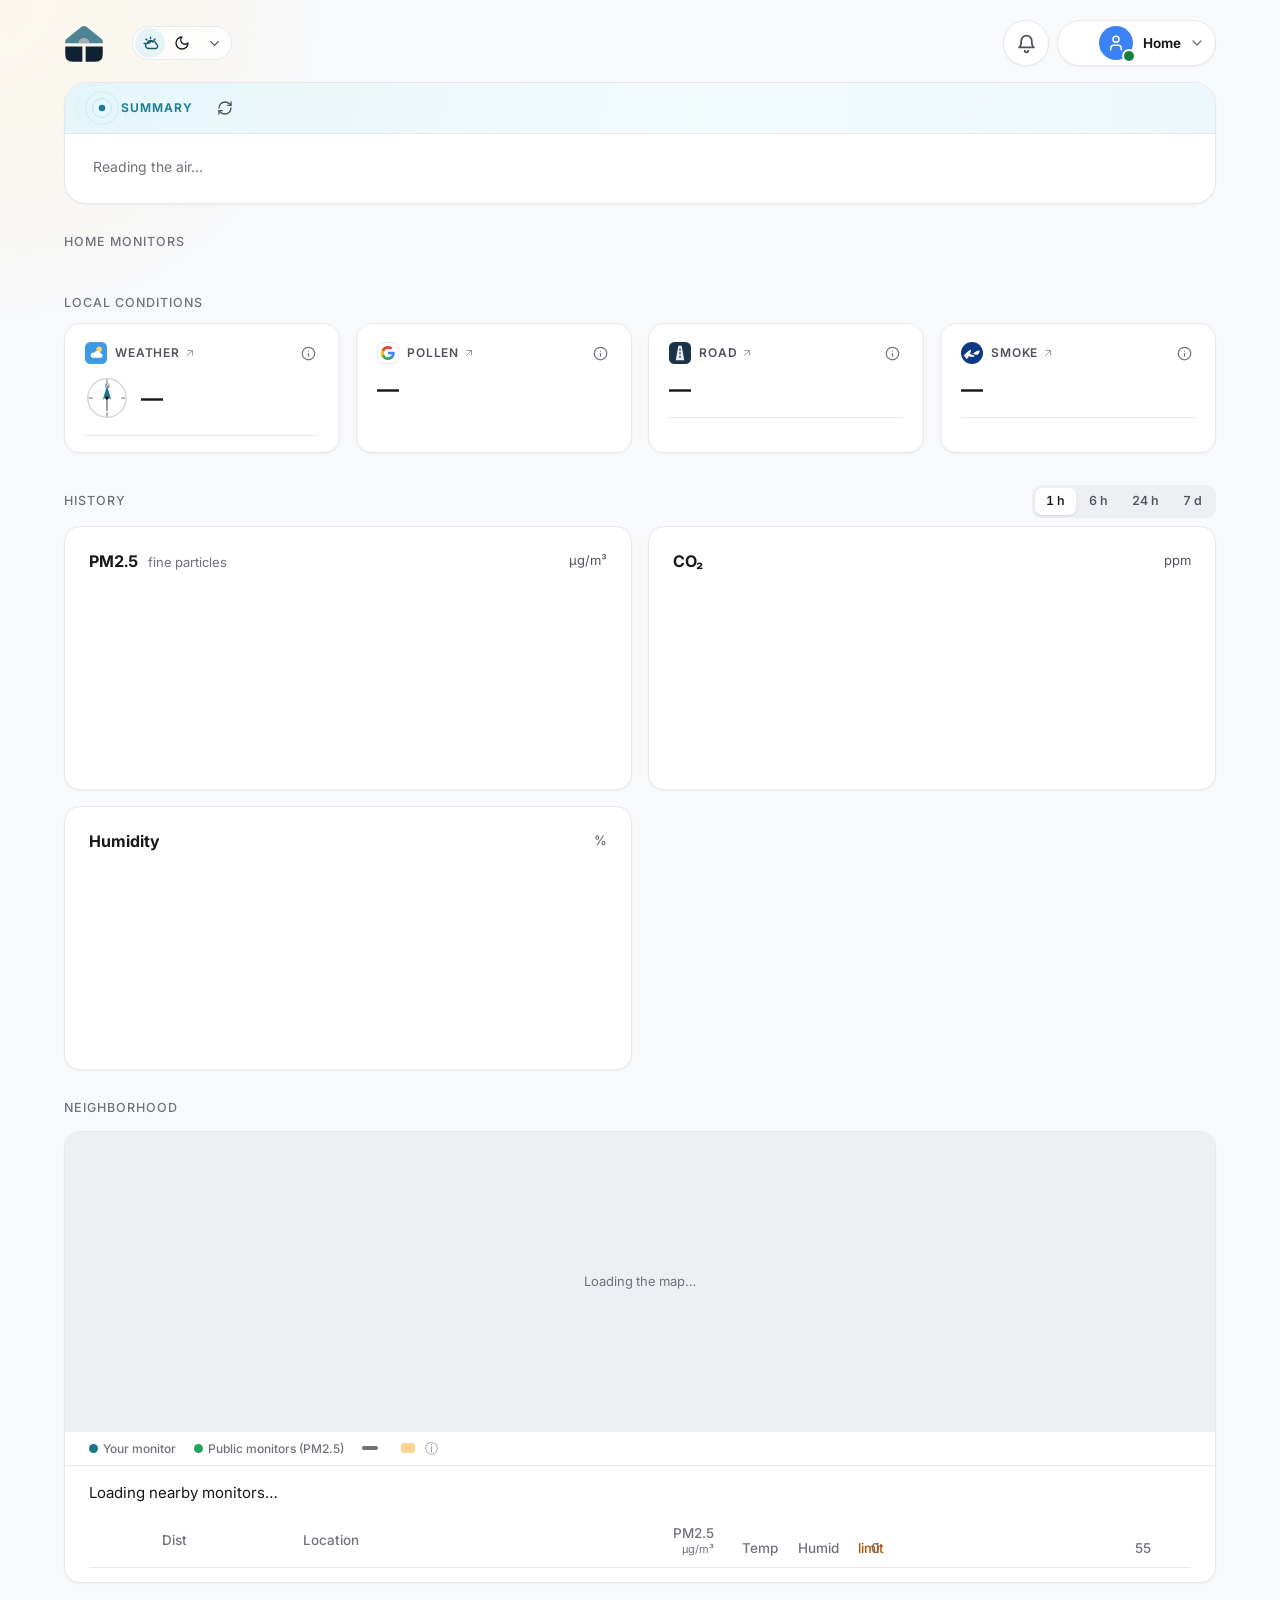
==== commit 2882db0c: "feat(alerts): phone alerts (web push notifications), first release With Home Air online, a phone get" ====
--- a/index.html
+++ b/index.html
@@ -72,6 +72,7 @@
     </details><span class="wx-mode" id="wx-mode" hidden><button type="button" class="wx-b" id="wx-fs" aria-pressed="false" aria-label="Full screen" title="Full screen"><svg class="i" viewBox="0 0 24 24" aria-hidden="true"><path d="M8 3H5a2 2 0 0 0-2 2v3M21 8V5a2 2 0 0 0-2-2h-3M3 16v3a2 2 0 0 0 2 2h3M16 21h3a2 2 0 0 0 2-2v-3"/></svg></button><button type="button" class="wx-b wx-exit" id="wx-exit" title="Show the page"><svg class="i" viewBox="0 0 24 24" aria-hidden="true"><path d="M2 12s3.5-7 10-7 10 7 10 7-3.5 7-10 7-10-7-10-7Z"/><circle cx="12" cy="12" r="3"/></svg><span>Show page</span></button></span></div>
     </div>
     <div class="bar">
+      <button type="button" class="al-bell off" id="alerts-btn" aria-label="Alerts" aria-haspopup="dialog" aria-expanded="false" aria-describedby="alerts-btn-state"><svg class="i" viewBox="0 0 24 24" aria-hidden="true"><path d="M6 9a6 6 0 0 1 9.5-4.9M18 9c0 6 2.5 7.5 2.5 7.5h-13"/><path d="M10 20a2 2 0 0 0 4 0"/><path d="M3 3l18 18"/></svg></button><span id="alerts-btn-state" hidden></span>   <!-- the Alerts bell, its own button left of the Home menu (static/alerts.js) -->
       <details class="custom">
       <summary class="custom-top">
         <span class="who"><span class="avatar" id="avatar" role="img" aria-label="Home · 2 monitors live · 5 sources" data-tip="2 monitors live · 5 sources"><svg class="i" viewBox="0 0 24 24" aria-hidden="true"><path d="M19 21v-2a4 4 0 0 0-4-4H9a4 4 0 0 0-4 4v2"/><circle cx="12" cy="7" r="4"/></svg><i class="av-dot good" id="dot-sum"></i></span><span class="home" id="home-place"><b data-app="home-name">Home</b><em data-app="place"></em></span><svg class="i chev" viewBox="0 0 24 24" aria-hidden="true"><path d="m6 9 6 6 6-6"/></svg></span>
@@ -171,9 +172,12 @@
   <p class="devbar" id="devbar" hidden><span id="build"></span> · <button type="button" id="clear-cache">Clear cache</button></p>
 </div>
 
+<dialog class="al-panel" id="alerts-panel" aria-labelledby="alerts-title"></dialog>   <!-- the Alerts panel: static/alerts.js fills it -->
+
 <script src="/static/summary.js"></script>
 <script src="/static/home.js"></script>
 <script src="/static/picker.js"></script>
+<script src="/static/alerts.js"></script>
 <script src="/static/app.js"></script>
 <script src="/static/sky-glass.js"></script>
 <script src="/static/sky-wet.js"></script>
--- a/static/app.css
+++ b/static/app.css
@@ -1964,3 +1964,165 @@
   --air-particles-foot: 96 90 82 76 70 64; --air-particles-soot: 176 168 156 176 168 156;
 }
 /* End outdoor air (smoke, exhaust, fine particles, pollen). */
+
+
+
+/* Alerts (static/alerts.js; mock 112, round 5): the bell in the header's group, beside the account, and its panel. On a
+   phone the panel is an iPhone sheet: grouped rows on grey, a grabber that drags, every row always in place. On a
+   computer it is a small panel under the group. Only the bell shows the state: filled (on), crossed (off), outline (a
+   computer, which never gets alerts). */
+:root { --al-scrim: rgba(10, 16, 24, .4); --al-pop-shadow: rgba(0, 0, 0, .18); --al-sheet-shadow: rgba(0, 0, 0, .14);
+  --al-grp-bg: #f2f3f6; --al-fill: rgba(118, 118, 128, .12); --al-sep: rgba(60, 60, 67, .16); --al-sw-off: rgba(120, 120, 128, .2);
+  --al-knob: #fff; --al-qr-bg: #fff; --al-qr-ink: #111; --al-key: #1f6fd1;
+  --al-note: #65656f;     /* the notes under a group and the rows' values: 5.3:1 on --al-grp-bg (--muted is 4.4:1 there), as the design draws them */
+  --al-red: #d70015; }    /* a destructive action's text (Remove): the iPhone's red with more contrast, 5.4:1 on the card (dark: 6.3:1). Not --bad, which grades a reading */
+:root[data-theme="dark"] { --al-scrim: rgba(0, 0, 0, .55); --al-pop-shadow: rgba(0, 0, 0, .5); --al-sheet-shadow: rgba(0, 0, 0, .5);
+  --al-grp-bg: #101114; --al-fill: rgba(118, 118, 128, .24); --al-sep: rgba(84, 84, 88, .5); --al-sw-off: rgba(120, 120, 128, .36);
+  --al-key: #63adff; --al-note: #8b8b94; --al-red: #ff6961; }
+@media (prefers-color-scheme: dark) {
+  :root:not([data-theme="light"]) { --al-scrim: rgba(0, 0, 0, .55); --al-pop-shadow: rgba(0, 0, 0, .5); --al-sheet-shadow: rgba(0, 0, 0, .5);
+    --al-grp-bg: #101114; --al-fill: rgba(118, 118, 128, .24); --al-sep: rgba(84, 84, 88, .5); --al-sw-off: rgba(120, 120, 128, .36);
+    --al-key: #63adff; --al-note: #8b8b94; --al-red: #ff6961; }
+}
+
+/* The bell: its own round button just left of the Home menu (round 6, "the bell apart"), drawn like the menu's pill (the
+   card's background, its outline and shadow) and as tall as it; the tap area reaches 44 px */
+.al-bell { position: relative; flex: none; width: var(--al-bell); height: var(--al-bell); border-radius: 99px; display: grid; place-items: center;
+  padding: 0; margin: 0; border: 1px solid var(--line); background: var(--card); color: var(--muted); cursor: pointer;
+  -webkit-tap-highlight-color: transparent; transition: background-color .15s ease, border-color .15s ease, box-shadow .15s ease; }
+:root { --al-bell: 40px; }   /* px: the Home menu's pill on a phone (a 32 px avatar, 3 px padding, the outline) */
+@media (min-width: 701px) {
+  :root { --al-bell: 46px; }   /* px: the pill on a computer (a 34 px avatar, 5 px padding, the outline) */
+  .al-bell { box-shadow: 0 1px 2px var(--shadow); margin-right: -4px; }   /* 8 px from the pill, as drawn (the row's gap is 12) */
+}
+.al-bell::after { content: ""; position: absolute; inset: calc((var(--al-bell) - 44px) / 2); border-radius: 99px; }   /* a 44 px tap area */
+.al-bell[hidden] { display: none; }
+.al-bell svg.i { width: 21px; height: 21px; }
+.al-bell.on { color: var(--accent); }
+.al-bell.neutral { color: var(--soft); }
+.al-bell:active { background: var(--al-fill); }
+@media (hover: hover) { .al-bell:hover { border-color: var(--line-strong); } }
+.al-bell:focus-visible { outline: 2px solid var(--accent); outline-offset: 2px; }
+html.sky-on .al-bell { box-shadow: 0 1px 2px rgba(0, 0, 0, .08), 0 10px 30px rgba(0, 0, 0, .10); }   /* as the pill over the live sky */
+
+/* The panel, both kinds */
+html.al-locked { overflow: hidden; }   /* the page behind the phone's panel stays put */
+.al-panel { padding: 0; border: 0; color: var(--ink); background: none; font: 400 16px/1.45 Inter, system-ui, sans-serif;
+  font-feature-settings: 'tnum' 1; max-width: none; max-height: none; }   /* the page's figures, as the body sets them (the font shorthand resets them) */
+.al-panel button { font: inherit; color: inherit; background: none; border: 0; padding: 0; margin: 0; cursor: pointer; text-align: inherit;
+  -webkit-tap-highlight-color: transparent; }
+.al-panel button:focus-visible, .al-panel select:focus-visible, .al-panel a:focus-visible { outline: 2px solid var(--accent); outline-offset: 2px; }
+.al-panel .al-row:focus-visible { outline-offset: -2px; }
+/* On a touch screen the time menu is the phone's own: no focus frame around the time (it drew two stray lines) */
+@media (hover: none) and (pointer: coarse) { .al-panel select:focus, .al-panel select:focus-visible { outline: none; } }
+.al-panel svg.i { width: 18px; height: 18px; }
+/* over the page's section headings (h2, h3: small capitals, a top margin, the sky's ink) */
+.al-panel h2.al-t { display: block; margin: 0 !important; font: 600 17px/1.3 Inter, sans-serif; letter-spacing: 0; color: var(--ink); text-transform: none; }
+
+/* The phone's sheet: the dialog fills the screen (it holds the dimming), the sheet sits at the bottom */
+.al-panel.sheet { position: fixed; inset: 0; width: 100%; height: 100%; margin: 0; overflow: hidden; overflow: clip; background: transparent; }   /* clip: the filler under the sheet never scrolls the dialog */
+.al-panel.sheet::backdrop { background: transparent; }
+.al-dim { position: absolute; inset: 0; background: var(--al-scrim); opacity: 0; touch-action: none; }
+.al-sh { position: absolute; left: 0; right: 0; bottom: 0; max-width: 480px; margin: 0 auto; display: flex; flex-direction: column;
+  max-height: calc(100% - env(safe-area-inset-top) - 10px); background: var(--al-grp-bg); border-radius: 14px 14px 0 0;
+  box-shadow: 0 -2px 24px var(--al-sheet-shadow); transform: translateY(110%); will-change: transform; }
+.al-sh::after { content: ""; position: absolute; left: 0; right: 0; top: 100%; height: 60px; background: var(--al-grp-bg); }   /* no gap when the spring overshoots */
+.al-nav { flex: none; position: relative; height: 56px; display: grid; grid-template-columns: 88px 1fr 88px; align-items: center; padding: 0 6px;
+  touch-action: none; cursor: grab; }
+.al-grab { position: absolute; top: 6px; left: 50%; width: 36px; height: 5px; margin-left: -18px; border-radius: 3px; background: var(--line-strong); }
+.al-nav h2.al-t { grid-column: 2; text-align: center; }
+.al-panel .al-x { grid-column: 3; justify-self: end; width: 44px; height: 44px; margin-right: -2px; display: grid; place-items: center; }
+.al-x span { width: 30px; height: 30px; border-radius: 99px; background: var(--al-fill); display: grid; place-items: center; color: var(--soft); }
+.al-panel .al-x svg.i { width: 14px; height: 14px; stroke-width: 2.6; }
+.al-panel .al-back { grid-column: 1; grid-row: 1; justify-self: start; display: inline-flex; align-items: center; min-height: 44px; min-width: 44px;
+  padding: 0 6px 0 2px; color: var(--accent-ink); font-size: 17px; }
+.al-panel .al-back svg.i { width: 22px; height: 22px; }
+.al-sc { flex: 1 1 auto; min-height: 0; overflow-y: auto; overscroll-behavior: contain; -webkit-overflow-scrolling: touch;
+  padding: 2px 16px calc(24px + env(safe-area-inset-bottom)); }
+@media (display-mode: standalone) {   /* a Home Screen app: the last line clears the home bar (34 px), whether or not the page reports it */
+  .al-sc { padding-bottom: max(40px, calc(24px + env(safe-area-inset-bottom))); }
+}
+.al-sc.in { animation: al-push .32s cubic-bezier(.32, .72, 0, 1); }
+.al-sc.out { animation: al-pop .32s cubic-bezier(.32, .72, 0, 1); }
+@keyframes al-push { from { transform: translateX(28%); opacity: 0; } }
+@keyframes al-pop { from { transform: translateX(-28%); opacity: 0; } }
+
+.al-panel h3.al-gh { margin: 22px 16px 7px !important; font: 400 13px/1.3 Inter, sans-serif; color: var(--al-note); letter-spacing: .02em;
+  text-transform: uppercase; }
+.al-panel h3.al-gh:first-child { margin-top: 6px !important; }
+.al-grp { margin: 0; padding: 0; list-style: none; background: var(--card); border-radius: 12px; overflow: hidden; transition: opacity .2s ease; }
+.al-grp.al-sep, .al-grp.al-first { margin-top: 20px; }
+.al-grp.al-first { margin-top: 6px; }
+.al-grp.off { opacity: .42; }
+.al-gap { height: 20px; }
+.al-ft { margin: 7px 16px 0; font-size: 13px; line-height: 1.38; color: var(--al-note); min-height: 18px; }
+.al-ft b { color: var(--soft); font-weight: 600; }
+.al-panel .al-row { width: 100%; display: flex; align-items: center; gap: 12px; min-height: 48px; padding: 0 14px; font-size: 17px; color: var(--ink);
+  text-align: left; position: relative; }
+.al-row + .al-row::before, .al-steps li + li .al-row::before { content: ""; position: absolute; top: 0; right: 0; left: 55px; height: 1px;
+  background: var(--al-sep); transform: scaleY(.5); transform-origin: top; }
+.al-row.noic + .al-row::before { left: 14px; }
+.al-ic { width: 29px; height: 29px; border-radius: 7px; background: var(--accent-soft); color: var(--accent-ink); display: grid; place-items: center; flex: none; }
+.al-ic.num { font: 600 15px Inter, sans-serif; background: var(--al-fill); color: var(--ink); border-radius: 99px; }
+.al-lb { flex: 1; min-width: 0; line-height: 1.3; padding: 11px 0; }
+.al-lb small { display: block; font-size: 13px; font-weight: 400; color: var(--al-note); }
+.al-val { color: var(--al-note); display: inline-flex; align-items: center; gap: 2px; white-space: nowrap; font-size: 17px; }
+.al-val svg.i { color: var(--line-strong); }
+.al-row.main .al-lb { font-weight: 600; }
+.al-row.act .al-lb { color: var(--accent-ink); }
+.al-panel button.al-row:active:not(:disabled), .al-panel label.al-row:active { background: var(--al-fill); }   /* steps and phones are text: no press look */
+.al-panel .al-row:disabled { cursor: default; }
+.al-panel .al-row:disabled .al-sw { opacity: .35; }
+.al-panel .al-row:disabled .al-lb, .al-panel .al-row:disabled .al-ic { opacity: .5; }   /* a switch that can't be used reads as disabled */
+.al-panel .al-row[aria-busy="true"] .al-sw { opacity: .7; }
+.al-kbd { display: inline-grid; place-items: center; vertical-align: -4px; width: 24px; height: 24px; color: var(--al-key); }
+.al-panel .al-kbd svg.i { width: 20px; height: 20px; }
+.al-sw { width: 51px; height: 31px; border-radius: 99px; background: var(--al-sw-off); position: relative; flex: none; transition: background-color .2s ease; }
+.al-sw::after { content: ""; position: absolute; top: 2px; left: 2px; width: 27px; height: 27px; border-radius: 99px; background: var(--al-knob);
+  box-shadow: 0 3px 8px rgba(0, 0, 0, .15), 0 1px 1px rgba(0, 0, 0, .16); transition: transform .25s cubic-bezier(.3, 1.3, .5, 1); }
+.al-sw.on { background: var(--accent); }
+.al-sw.on::after { transform: translateX(20px); }
+.al-panel .al-row select { flex: 0 1 auto; margin-left: auto; min-width: 0; min-height: 44px; appearance: none; -webkit-appearance: none; border: 0; background: none; padding: 0;
+  font: inherit; color: var(--muted); text-align: right; text-align-last: right; cursor: pointer; }
+.al-panel label.al-row { cursor: pointer; }
+.al-panel label.al-row .al-lb { flex: none; }
+@media (prefers-reduced-motion: reduce) {
+  .al-sc.in, .al-sc.out { animation: none; }
+  .al-grp, .al-sw, .al-sw::after, .al-bell { transition: none; }
+}
+
+/* The computer's panel: under the bell's group */
+.al-panel.pop { position: absolute; inset: auto; margin: 0; width: min(360px, calc(100vw - 32px)); background: var(--card); border-radius: 14px;
+  padding: 14px 16px 16px; box-shadow: 0 0 0 1px var(--line), 0 18px 48px var(--al-pop-shadow); }
+.al-panel.pop::backdrop { background: transparent; }
+.al-ph { display: flex; align-items: center; justify-content: space-between; gap: 10px; }
+.al-panel .al-px { width: 32px; height: 32px; border-radius: 8px; display: grid; place-items: center; color: var(--muted); margin-right: -6px; flex: none; }
+.al-panel .al-px:hover { background: var(--tile); color: var(--ink); }
+.al-p { margin: 8px 0 0; color: var(--soft); font-size: 15px; }
+.al-scan { display: flex; gap: 14px; align-items: center; margin-top: 12px; }
+.al-scan p { margin: 0; color: var(--soft); font-size: 15px; }
+.al-qr { width: 120px; height: 120px; flex: none; border-radius: 8px; border: 1px solid var(--line); }
+.al-qr-bg { fill: var(--al-qr-bg); }
+.al-qr-ink { fill: var(--al-qr-ink); }
+.al-host { font-size: 13px; color: var(--muted); text-decoration: none; }
+.al-host:hover { color: var(--accent-ink); text-decoration: underline; }
+.al-ph-gh { margin: 14px 0 2px; font: 600 15px/1.3 Inter, sans-serif; color: var(--muted); }
+.al-ln { display: flex; align-items: center; justify-content: space-between; gap: 12px; min-height: 40px; font-size: 15px; border-bottom: 1px solid var(--line); }
+.al-note { margin: 10px 0 0; font-size: 14px; color: var(--al-note); }
+.al-note.al-first { margin-top: 4px; }
+.al-who { display: flex; flex-direction: column; min-width: 0; padding: 7px 0; line-height: 1.3; }
+.al-who small { font-size: 13px; color: var(--al-note); }
+
+/* Remove, on each other phone's row: red text that asks once (Cancel or Remove) on the same row. Only these are buttons:
+   the rows keep no press look. The tap area is 44 px tall on the phone. */
+.al-panel .al-rm, .al-panel .al-cancel { flex: none; min-height: 44px; min-width: 44px; padding: 0; font-size: 17px; color: var(--al-red);
+  text-align: center; transition: opacity .15s ease; }
+.al-panel .al-cancel { color: var(--accent-ink); }
+.al-panel .al-rm.yes { font-weight: 600; }
+.al-panel .al-rm:active:not(:disabled), .al-panel .al-cancel:active:not(:disabled) { opacity: .45; }   /* an iPhone text button dims while pressed */
+.al-panel .al-rm:disabled, .al-panel .al-cancel:disabled { cursor: default; opacity: .45; }
+.al-cf { display: inline-flex; align-items: center; gap: 8px; flex: none; }   /* tight: the row keeps its date and time on one line at 390 px */
+.al-ln .al-rm, .al-ln .al-cancel { min-height: 32px; font-size: 15px; }
+.al-ln .al-cf { gap: 14px; }   /* the computer's panel has the room */
+@media (hover: hover) { .al-panel .al-rm:hover:not(:disabled), .al-panel .al-cancel:hover:not(:disabled) { text-decoration: underline; } }
+@media (prefers-reduced-motion: reduce) { .al-panel .al-rm, .al-panel .al-cancel { transition: none; } }
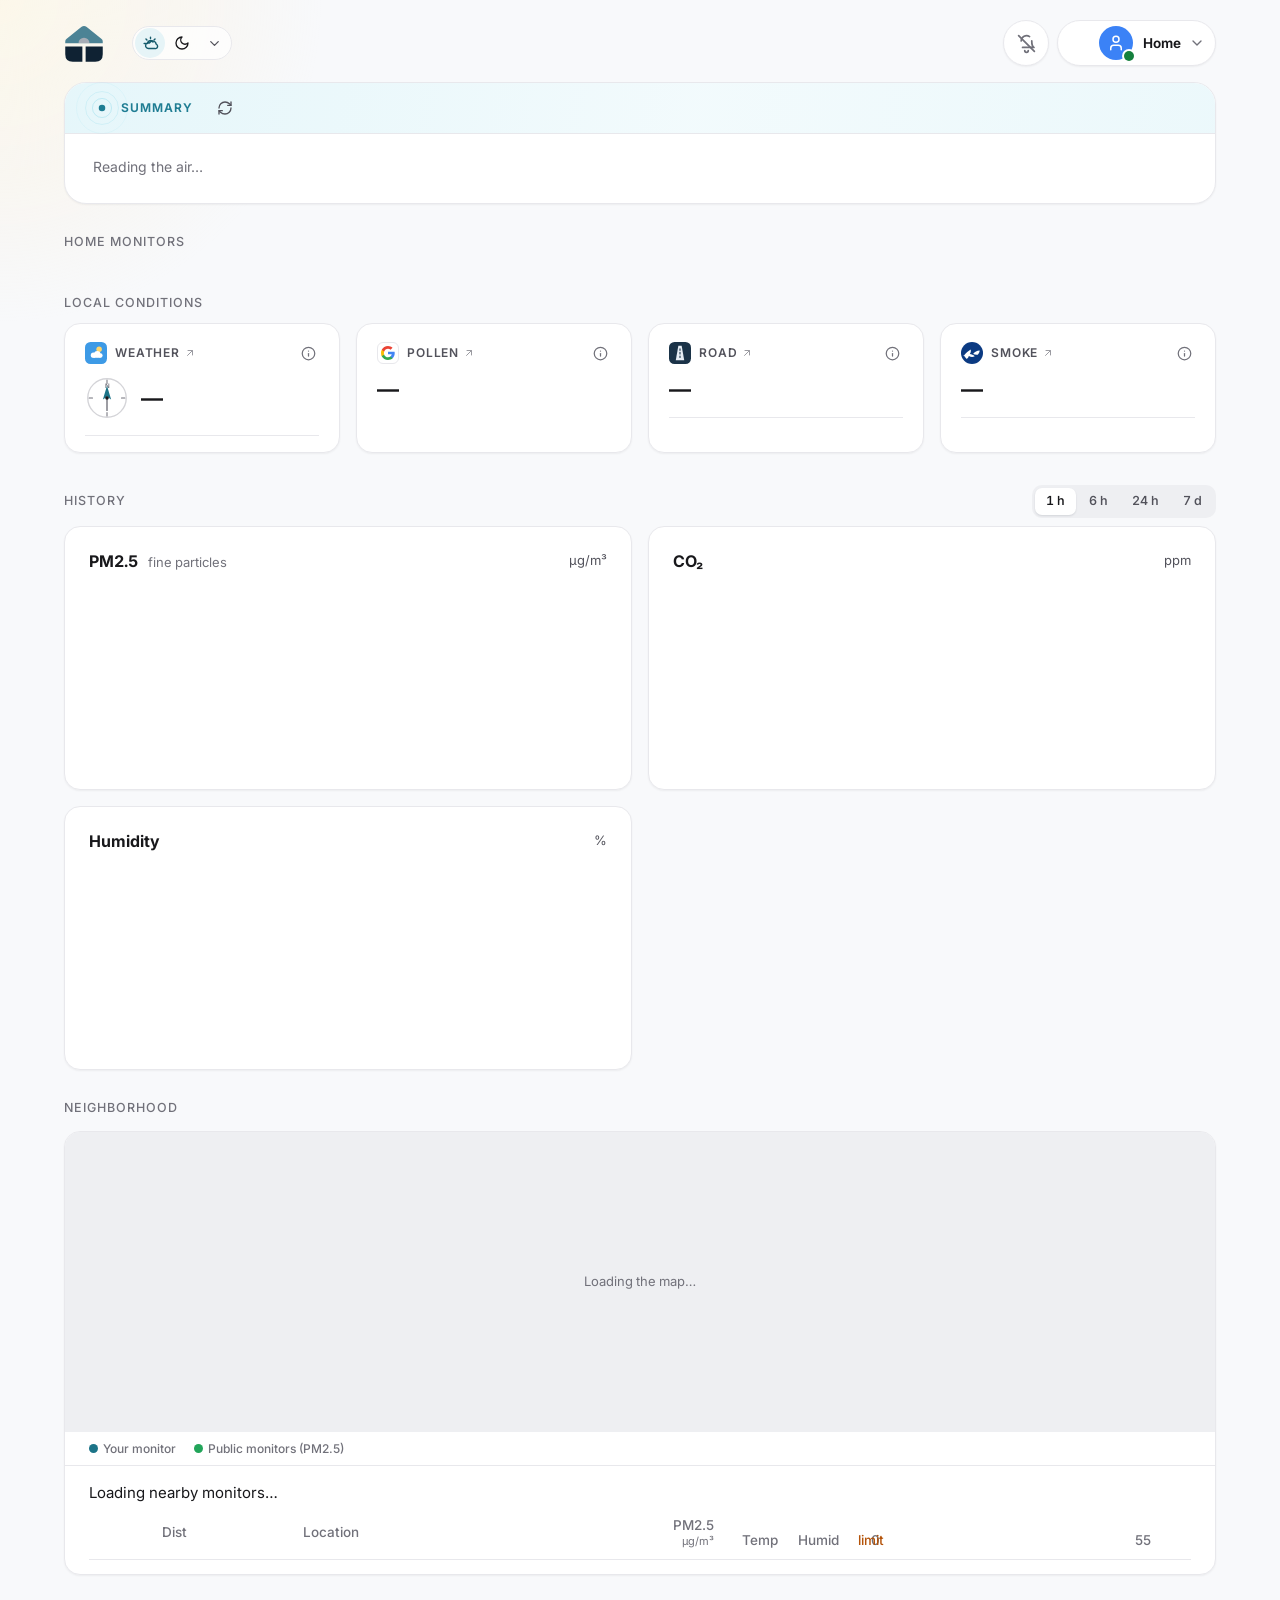
==== commit 432fbe1a: "feat(map): show road exhaust and load the published road data Add the exhaust view, the road control" ====
--- a/index.html
+++ b/index.html
@@ -91,11 +91,14 @@
             <span class="chip" data-profile="runner" data-app="runner-tip" data-tip=""><svg class="i" viewBox="0 0 24 24" aria-hidden="true"><circle cx="13" cy="4" r="1"/><path d="M4 17l5 1l.75-1.5"/><path d="M15 21v-4l-4-3l1-6"/><path d="M7 12V9l5-1l3 3l3 1"/></svg>Runner</span>
           </div>
         </section>
+        <section class="pg" id="around-you"><h4>Around you</h4>
+          <div id="around-roads"></div><p id="around-note" class="around-note" role="status"></p>
+        </section>
         <section class="pg"><h4 data-app="monitors-heading">Your monitors</h4>
           <ul class="plist"><li class="pr"><span class="pr-ic"><svg aria-hidden="true" viewBox="0 0 48 48" width="30" height="30" shape-rendering="geometricPrecision"> <defs> <linearGradient id="p8face" x1="0" y1="0" x2=".35" y2="1"><stop offset="0" stop-color="#fbfbfc"/><stop offset="1" stop-color="#e9ebee"/></linearGradient> <linearGradient id="p8edge" x1="0" y1="0" x2="0" y2="1"><stop offset="0" stop-color="#d5d9de"/><stop offset="1" stop-color="#bfc5cc"/></linearGradient> <linearGradient id="p8oled" x1="0" y1="0" x2="0" y2="1"><stop offset="0" stop-color="#14171c"/><stop offset="1" stop-color="#05070a"/></linearGradient> <radialGradient id="p8sh" cx=".5" cy=".5" r=".5"><stop offset="0" stop-color="#0f172a" stop-opacity=".22"/><stop offset="1" stop-color="#0f172a" stop-opacity="0"/></radialGradient> </defs> <ellipse cx="24" cy="42.6" rx="18" ry="2.4" fill="url(#p8sh)"/> <rect x="5" y="8.5" width="38" height="33" rx="8" fill="url(#p8edge)"/> <g fill="#aab1b9"><rect x="11" y="38.6" width="5" height=".9" rx=".45"/><rect x="18.5" y="38.6" width="5" height=".9" rx=".45"/><rect x="26" y="38.6" width="5" height=".9" rx=".45"/><rect x="33.5" y="38.6" width="4" height=".9" rx=".45"/></g> <rect x="5" y="5.5" width="38" height="32.5" rx="8" fill="url(#p8face)" stroke="#d3d8de" stroke-width=".6"/> <path d="M12.5 6.25h23a7.4 7.4 0 0 1 4.6 1.6" stroke="#ffffff" stroke-width=".7" stroke-linecap="round" fill="none" opacity=".8"/> <g> <circle cx="11.6" cy="11.6" r="1.05" fill="#22c55e"/><circle cx="14.1" cy="11.6" r="1.05" fill="#22c55e"/><circle cx="16.6" cy="11.6" r="1.05" fill="#2fc95b"/> <circle cx="19.1" cy="11.6" r="1.05" fill="#4ccf55"/><circle cx="21.6" cy="11.6" r="1.05" fill="#74d34c"/><circle cx="24.1" cy="11.6" r="1.05" fill="#a3d642"/> <circle cx="26.6" cy="11.6" r="1.05" fill="#cdd23a"/><circle cx="29.1" cy="11.6" r="1.05" fill="#f2c537"/><circle cx="31.6" cy="11.6" r="1.05" fill="#f6ab35"/> <circle cx="34.1" cy="11.6" r="1.05" fill="#f59234"/><circle cx="36.6" cy="11.6" r="1.05" fill="#d9dde2"/> </g> <g fill="#ffffff" opacity=".55"><circle cx="11.3" cy="11.2" r=".3"/><circle cx="19.0" cy="11.2" r=".3"/><circle cx="26.5" cy="11.2" r=".3"/><circle cx="34.0" cy="11.2" r=".3"/></g> <rect x="23.5" y="17" width="14.5" height="9.6" rx="1.2" fill="url(#p8oled)" stroke="#2a2f37" stroke-width=".5"/> <g fill="#eef3f8"> <rect x="25" y="18.8" width="7.6" height="1" rx=".35"/><rect x="25" y="20.8" width="5.6" height="1" rx=".35"/> <rect x="25" y="22.8" width="6.8" height="1" rx=".35"/><rect x="25" y="24.6" width="4.8" height=".8" rx=".35" opacity=".7"/> </g> <rect x="33.8" y="18.8" width="2.6" height="1" rx=".35" fill="#7fd3e6"/> <g fill="none" stroke="#8d949c" stroke-linecap="round"><path d="M11.61 31.70A1.67 1.67 0 1 0 11.61 34.52" stroke-width="0.41"/><path d="M11.10 32.19A1.04 1.04 0 1 0 11.10 34.03" stroke-width="0.24" opacity=".8"/></g><text x="10.20" y="34.00" font-family="Inter, Helvetica, Arial, sans-serif" font-size="2.70" fill="#8d949c" letter-spacing="-.04"><tspan font-weight="700" fill="#7b828a">air</tspan><tspan font-weight="500">gradient</tspan></text> </svg></span><span class="pr-t"><b>AirGradient ONE</b><em>Indoor monitor</em></span><span class="pst" id="st-one"><i></i><span>…</span></span></li><li class="pr"><span class="pr-ic"><svg aria-hidden="true" viewBox="0 0 48 48" width="30" height="30"> <defs> <linearGradient id="p6shell" x1="0" y1="0" x2="1" y2="0"><stop offset="0" stop-color="#eef1f5"/><stop offset=".35" stop-color="#ffffff"/><stop offset="1" stop-color="#dfe4ea"/></linearGradient> <linearGradient id="p6shellTop" x1="0" y1="0" x2="0" y2="1"><stop offset="0" stop-color="#ffffff" stop-opacity=".5"/><stop offset="1" stop-color="#ffffff" stop-opacity="0"/></linearGradient> <linearGradient id="p6base" x1="0" y1="0" x2="0" y2="1"><stop offset="0" stop-color="#3d8ee6"/><stop offset="1" stop-color="#1f62c4"/></linearGradient> <radialGradient id="p6shadow" cx=".5" cy=".5" r=".5"><stop offset="0" stop-color="#0f172a" stop-opacity=".22"/><stop offset="1" stop-color="#0f172a" stop-opacity="0"/></radialGradient> </defs> <ellipse cx="24" cy="41.6" rx="17" ry="2.4" fill="url(#p6shadow)"/> <path d="M27.6 37.5c0 3 1.6 4.6 5 6.4" stroke="#8e98a3" stroke-width="2" fill="none" stroke-linecap="round"/> <path d="M27.6 37.5c0 3 1.6 4.6 5 6.4" stroke="#d6dce3" stroke-width=".8" fill="none" stroke-linecap="round" transform="translate(-.35 -.2)"/> <rect x="7.6" y="31" width="32.8" height="7.6" rx="3.3" fill="url(#p6base)"/> <rect x="9" y="32.2" width="30" height="1.2" rx=".6" fill="#ffffff" opacity=".28"/> <path d="M8.2 31.2V15.5C8.2 11 11 8 15.5 8h17C37 8 39.8 11 39.8 15.5v15.7c0 .5-.4.8-.9.8h-1.6c-.8 0-1.3-.4-1.6-1.1-.4-.9-1.1-1.5-2.1-1.5H14.4c-1 0-1.7.6-2.1 1.5-.3.7-.8 1.1-1.6 1.1H9c-.5 0-.8-.3-.8-.8z" fill="url(#p6shell)" stroke="#c6ced7" stroke-width=".8" stroke-linejoin="round"/> <path d="M9.4 15.3C9.4 11.8 11.8 9.3 15.5 9.3h17c3.7 0 6.1 2.5 6.1 6v3H9.4z" fill="url(#p6shellTop)"/> <path d="M12.5 9.6h23" stroke="#ffffff" stroke-width="1" stroke-linecap="round" opacity=".95"/> <g fill="none" stroke="#8d949c" stroke-linecap="round"><path d="M18.16 23.85A1.86 1.86 0 1 0 18.16 26.97" stroke-width="0.45"/><path d="M17.61 24.39A1.15 1.15 0 1 0 17.61 26.43" stroke-width="0.27" opacity=".8"/></g><text x="16.60" y="26.40" font-family="Inter, Helvetica, Arial, sans-serif" font-size="3.00" fill="#8d949c" letter-spacing="-.04"><tspan font-weight="700" fill="#7b828a">air</tspan><tspan font-weight="500">gradient</tspan></text> </svg></span><span class="pr-t"><b>AirGradient Open Air</b><em>Outdoor monitor</em></span><span class="pst" id="st-openair"><i></i><span>…</span></span></li></ul>
         </section>
         <section class="pg"><h4>Outside data</h4>
-          <ul class="plist"><li class="pr has-tip" tabindex="0" aria-describedby="tip-nearby"><span class="pr-ic"><span class="ico ink"><svg class="i" viewBox="0 0 24 24" aria-hidden="true"><path d="M20 10c0 4.993-5.539 10.193-7.399 11.799a1 1 0 0 1-1.202 0C9.539 20.193 4 14.993 4 10a8 8 0 0 1 16 0"/><circle cx="12" cy="10" r="3"/></svg></span></span><span class="pr-t"><b>Nearby monitors</b><em title="Public AirGradient monitors within 15 km">Public monitors · 15 km</em></span><span class="pst" id="st-nearby"><i></i><span>…</span></span><span class="pr-tip" id="tip-nearby" role="tooltip" data-app="nearby-about"></span></li><li class="pr has-tip" tabindex="0" aria-describedby="tip-wx"><span class="pr-ic"><span class="brand wx" title="Open-Meteo"><svg viewBox="0 0 24 24" aria-hidden="true"><rect width="24" height="24" rx="6" fill="#3d9ae6"/><circle cx="15.4" cy="8" r="3" fill="#ffd56a"/><circle cx="9.2" cy="14.4" r="2.9" fill="#fff"/><circle cx="13.4" cy="13.2" r="3.5" fill="#fff"/><circle cx="16.8" cy="14.8" r="2.4" fill="#fff"/><rect x="8.4" y="14.2" width="9" height="3.1" rx="1.5" fill="#fff"/></svg></span></span><span class="pr-t"><b>Open-Meteo</b><em>Weather</em></span><span class="pst" id="st-wx"><i></i><span>…</span></span><span class="pr-tip" id="tip-wx" role="tooltip">Wind, dew point, humidity, visibility, and UV. Dew point under 10°C dries sinuses.</span></li><li class="pr has-tip" tabindex="0" aria-describedby="tip-pollen"><span class="pr-ic"><span class="brand g" title="Google"><svg viewBox="0 0 24 24" aria-hidden="true"><path fill="#4285F4" d="M23.5 12.3c0-.8-.1-1.5-.2-2.3H12v4.3h6.4a5.5 5.5 0 0 1-2.4 3.6v3h3.9c2.2-2.1 3.6-5.2 3.6-8.6z"/><path fill="#34A853" d="M12 24c3.2 0 6-1.1 8-2.9l-3.9-3c-1 .7-2.4 1.2-4.1 1.2-3.1 0-5.7-2.1-6.6-4.9H1.3v3.1C3.3 21.5 7.3 24 12 24z"/><path fill="#FBBC05" d="M5.4 14.4A7.2 7.2 0 0 1 5 12c0-.8.2-1.6.4-2.4V6.6H1.3A12 12 0 0 0 0 12c0 1.9.4 3.7 1.3 5.4l4.1-3z"/><path fill="#EA4335" d="M12 4.8c1.7 0 3.2.6 4.4 1.7L19.8 3C17.9 1.2 15.2 0 12 0 7.3 0 3.3 2.5 1.3 6.6l4.1 3C6.3 6.9 8.9 4.8 12 4.8z"/></svg></span></span><span class="pr-t"><b>Google Pollen</b><em>Pollen</em></span><span class="pst" id="st-pollen"><i></i><span>…</span></span><span class="pr-tip" id="tip-pollen" role="tooltip">Tree, grass, and weed. Scale runs from none to extremely high.</span></li><li class="pr has-tip" tabindex="0" aria-describedby="tip-smoke"><span class="pr-ic"><span class="brand noaa" title="NOAA"><svg viewBox="0 0 24 24" aria-hidden="true"><circle cx="12" cy="12" r="12" fill="#0b3a82"/><path fill="#fff" d="M2.8 15.2C5.6 12 8 9.6 10.6 8.2c.4 2 .1 3.6-1 5 2 .2 3.8 1 5.4 2.4-2.2 1-4.4.8-6.4-.4-.4 1.4-1.2 2.6-2.4 3.4-1.2-1.4-2.6-3-3.4-4.4z"/><path fill="#fff" d="M13.2 13.2c1.8-2.4 4.2-3.6 7.2-3.8-.2 2-.8 3.4-2.2 4.4-1.8.2-3.4-.2-5-.6z"/></svg></span></span><span class="pr-t"><b>NOAA HMS</b><em>Smoke</em></span><span class="pst" id="st-smoke"><i></i><span>…</span></span><span class="pr-tip" id="tip-smoke" role="tooltip" data-app="smoke-about"></span></li><li class="pr has-tip" data-app="road-only" tabindex="0" aria-describedby="tip-bqe"><span class="pr-ic"><span class="brand bqe" data-app="road-estimate-title" title=""><svg viewBox="0 0 24 24" aria-hidden="true"><rect width="24" height="24" rx="6" fill="#1b3348"/><path fill="#e7eef5" d="M7.4 20 10.2 4h3.6L16.6 20z"/><path stroke="#1b3348" stroke-width="1.2" stroke-linecap="round" d="M12 7.4v1.7M12 11.3v1.7M12 15.2v1.7"/></svg></span></span><span class="pr-t"><b data-app="road-estimate"></b><em>Hour × wind</em></span><span class="pst" id="st-bqe"><i></i><span>…</span></span><span class="pr-tip" id="tip-bqe" role="tooltip"><strong>Hour × wind</strong><span>Not a traffic count, and not Google Maps.</span><span data-app="road-clock"></span><span data-app="road-wind"></span><span><span id="bqe-now">Pressure is those two multiplied.</span></span></span></li></ul>
+          <ul class="plist"><li class="pr has-tip" tabindex="0" aria-describedby="tip-nearby"><span class="pr-ic"><span class="ico ink"><svg class="i" viewBox="0 0 24 24" aria-hidden="true"><path d="M20 10c0 4.993-5.539 10.193-7.399 11.799a1 1 0 0 1-1.202 0C9.539 20.193 4 14.993 4 10a8 8 0 0 1 16 0"/><circle cx="12" cy="10" r="3"/></svg></span></span><span class="pr-t"><b>Nearby monitors</b><em title="Public AirGradient monitors within 15 km">Public monitors · 15 km</em></span><span class="pst" id="st-nearby"><i></i><span>…</span></span><span class="pr-tip" id="tip-nearby" role="tooltip" data-app="nearby-about"></span></li><li class="pr has-tip" tabindex="0" aria-describedby="tip-wx"><span class="pr-ic"><span class="brand wx" title="Open-Meteo"><svg viewBox="0 0 24 24" aria-hidden="true"><rect width="24" height="24" rx="6" fill="#3d9ae6"/><circle cx="15.4" cy="8" r="3" fill="#ffd56a"/><circle cx="9.2" cy="14.4" r="2.9" fill="#fff"/><circle cx="13.4" cy="13.2" r="3.5" fill="#fff"/><circle cx="16.8" cy="14.8" r="2.4" fill="#fff"/><rect x="8.4" y="14.2" width="9" height="3.1" rx="1.5" fill="#fff"/></svg></span></span><span class="pr-t"><b>Open-Meteo</b><em>Weather</em></span><span class="pst" id="st-wx"><i></i><span>…</span></span><span class="pr-tip" id="tip-wx" role="tooltip">Wind, dew point, humidity, visibility, and UV. Dew point under 10°C dries sinuses.</span></li><li class="pr has-tip" tabindex="0" aria-describedby="tip-pollen"><span class="pr-ic"><span class="brand g" title="Google"><svg viewBox="0 0 24 24" aria-hidden="true"><path fill="#4285F4" d="M23.5 12.3c0-.8-.1-1.5-.2-2.3H12v4.3h6.4a5.5 5.5 0 0 1-2.4 3.6v3h3.9c2.2-2.1 3.6-5.2 3.6-8.6z"/><path fill="#34A853" d="M12 24c3.2 0 6-1.1 8-2.9l-3.9-3c-1 .7-2.4 1.2-4.1 1.2-3.1 0-5.7-2.1-6.6-4.9H1.3v3.1C3.3 21.5 7.3 24 12 24z"/><path fill="#FBBC05" d="M5.4 14.4A7.2 7.2 0 0 1 5 12c0-.8.2-1.6.4-2.4V6.6H1.3A12 12 0 0 0 0 12c0 1.9.4 3.7 1.3 5.4l4.1-3z"/><path fill="#EA4335" d="M12 4.8c1.7 0 3.2.6 4.4 1.7L19.8 3C17.9 1.2 15.2 0 12 0 7.3 0 3.3 2.5 1.3 6.6l4.1 3C6.3 6.9 8.9 4.8 12 4.8z"/></svg></span></span><span class="pr-t"><b>Google Pollen</b><em>Pollen</em></span><span class="pst" id="st-pollen"><i></i><span>…</span></span><span class="pr-tip" id="tip-pollen" role="tooltip">Tree, grass, and weed. Scale runs from none to extremely high.</span></li><li class="pr has-tip" tabindex="0" aria-describedby="tip-smoke"><span class="pr-ic"><span class="brand noaa" title="NOAA"><svg viewBox="0 0 24 24" aria-hidden="true"><circle cx="12" cy="12" r="12" fill="#0b3a82"/><path fill="#fff" d="M2.8 15.2C5.6 12 8 9.6 10.6 8.2c.4 2 .1 3.6-1 5 2 .2 3.8 1 5.4 2.4-2.2 1-4.4.8-6.4-.4-.4 1.4-1.2 2.6-2.4 3.4-1.2-1.4-2.6-3-3.4-4.4z"/><path fill="#fff" d="M13.2 13.2c1.8-2.4 4.2-3.6 7.2-3.8-.2 2-.8 3.4-2.2 4.4-1.8.2-3.4-.2-5-.6z"/></svg></span></span><span class="pr-t"><b>NOAA HMS</b><em>Smoke</em></span><span class="pst" id="st-smoke"><i></i><span>…</span></span><span class="pr-tip" id="tip-smoke" role="tooltip" data-app="smoke-about"></span></li><li class="pr has-tip" data-app="roads-only" tabindex="0" aria-describedby="tip-bqe"><span class="pr-ic"><span class="brand bqe" title="Roads"><svg viewBox="0 0 24 24" aria-hidden="true"><rect width="24" height="24" rx="6" fill="#1b3348"/><path fill="#e7eef5" d="M7.4 20 10.2 4h3.6L16.6 20z"/><path stroke="#1b3348" stroke-width="1.2" stroke-linecap="round" d="M12 7.4v1.7M12 11.3v1.7M12 15.2v1.7"/></svg></span></span><span class="pr-t"><b>Roads</b><em>OpenStreetMap · traffic data</em></span><span class="pst" id="st-bqe"><i></i><span>…</span></span><span class="pr-tip" id="tip-bqe" role="tooltip"><strong>Roads</strong><span data-app="roads-followed"></span><span data-app="roads-when"></span><span>It shows when exhaust is likely, not how much.</span></span></li></ul>
         </section>
       </div>
       </details>
@@ -126,7 +129,7 @@
       <dl class="kv" id="pollen-kv"></dl>
       <div class="pseason" id="pollen-season"></div></article>
     <article class="card" data-app="road-card">
-      <div class="card-top"><div class="k"><a class="k-link" data-app="traffic" href="" target="_blank" rel="noopener" title=""><span class="brand bqe" data-app="road-estimate-title" title=""><svg viewBox="0 0 24 24" aria-hidden="true"><rect width="24" height="24" rx="6" fill="#1b3348"/><path fill="#e7eef5" d="M7.4 20 10.2 4h3.6L16.6 20z"/><path stroke="#1b3348" stroke-width="1.2" stroke-linecap="round" d="M12 7.4v1.7M12 11.3v1.7M12 15.2v1.7"/></svg></span><span data-app="road">Road</span><em class="srcl" data-app="road-only">· traffic estimate</em><svg class="i k-arr" viewBox="0 0 24 24" aria-hidden="true"><path d="M7 17 17 7"/><path d="M8 7h9v9"/></svg></a></div><button class="q" data-app="road-about-label" aria-label="" data-road-q><svg class="i" viewBox="0 0 24 24" aria-hidden="true"><circle cx="12" cy="12" r="10"/><path d="M12 16v-4"/><path d="M12 8h.01"/></svg><span class="bubble"><strong>Hour × wind</strong><span>Not a traffic count, and not Google Maps.</span><span data-app="road-clock"></span><span data-app="road-wind"></span><span>Pressure is those two multiplied.</span></span></button></div>
+      <div class="card-top"><div class="k"><a class="k-link" data-app="traffic" href="" target="_blank" rel="noopener" title=""><span class="brand bqe" data-app="road-estimate-title" title=""><svg viewBox="0 0 24 24" aria-hidden="true"><rect width="24" height="24" rx="6" fill="#1b3348"/><path fill="#e7eef5" d="M7.4 20 10.2 4h3.6L16.6 20z"/><path stroke="#1b3348" stroke-width="1.2" stroke-linecap="round" d="M12 7.4v1.7M12 11.3v1.7M12 15.2v1.7"/></svg></span><span data-app="road">Road</span><em class="srcl" data-app="road-only">· traffic estimate</em><svg class="i k-arr" viewBox="0 0 24 24" aria-hidden="true"><path d="M7 17 17 7"/><path d="M8 7h9v9"/></svg></a></div><button class="q" data-app="road-about-label" aria-label="" data-road-q><svg class="i" viewBox="0 0 24 24" aria-hidden="true"><circle cx="12" cy="12" r="10"/><path d="M12 16v-4"/><path d="M12 8h.01"/></svg><span class="bubble"><strong>Rush hours and wind</strong><span>Not a traffic count, and not Google Maps.</span><span data-app="road-clock"></span><span data-app="road-wind"></span></span></button></div>
       <div class="hero" id="bqe-hero">—</div>
       <div class="sub" id="bqe-sub"></div>
       <dl class="kv" id="bqe-kv"></dl></article>
@@ -159,9 +162,11 @@
   <div class="sechead sky-heading-row"><h2 data-sky-heading>Neighborhood</h2></div>
   <p class="lead" id="nb-off" hidden></p>
   <article class="card nb-card">
+    <p class="nb-headline" id="nb-headline" hidden></p>
     <div class="nb-mapwrap"><div class="nb-map" id="nb-map" data-app="nb-map" aria-label=""><p class="nb-map-msg" id="nb-map-msg">Loading the map…</p></div>
-    <div class="nb-legend"><span><i class="lg-you"></i><span data-app="self-legend">Your monitor</span></span><span><i class="lg-dot"></i>Public monitors (PM2.5)</span><span data-app="road-only"><i class="lg-bqe"></i><span data-app="road"></span></span><span data-app="road-only"><i class="lg-plume"></i><span data-app="road-exhaust"></span><span class="lg-info" data-app="road-why" role="img" tabindex="0" aria-label="" data-tip="">&#9432;</span></span></div></div>
-    <div class="nb-find" id="nb-find"><p id="nb-lead">Loading nearby monitors…</p><p id="nb-wind"></p></div>
+    <div class="nb-legend"><span class="lg-wind" id="nb-key-wind" hidden></span><span><i class="lg-you"></i><span data-app="self-legend">Your monitor</span></span><span><i class="lg-dot"></i>Public monitors (PM2.5)</span><span id="nb-key-road" hidden><i class="lg-bqe"></i><span id="nb-key-road-names"></span></span><span id="nb-key-reach" hidden><i class="lg-plume"></i>Likely exhaust</span><span id="nb-key-away" hidden><i class="lg-plume away"></i>Exhaust that doesn’t reach you</span></div></div>
+    <ul class="nb-roads" id="nb-roads" hidden></ul>
+    <div class="nb-find" id="nb-find"><p id="nb-lead">Loading nearby monitors…</p></div>
     <div class="nb">
     <table class="nbt"><thead><tr><th class="dot"></th><th>Dist</th><th>Location</th><th class="r">PM2.5<span class="nb-unit">µg/m³</span></th><th class="r">Temp</th><th class="r">Humid</th><th class="nbbar"><span class="scale-h" title="PM2.5 scale in µg/m³; the tick marks the limit"><span class="scale-k"><i>0</i><i class="lim" id="nb-limpos">limit</i><i id="nb-max">55</i></span></span></th><th class="nb-tg"></th></tr></thead><tbody id="nb"></tbody></table>
     <button type="button" class="nb-more" id="nb-more" hidden></button>
--- a/static/app.css
+++ b/static/app.css
@@ -91,6 +91,21 @@
 .custom[open] .fold { margin-left: 0; transform: rotate(180deg); }
 .fold { justify-self: end; align-self: center; margin-left: 0; color: var(--soft); transition: transform .15s ease; }
 .blocks { display: grid; gap: 14px; margin-top: 14px; }
+.around-road { display: flex; align-items: center; gap: 12px; padding: 10px 0; border-bottom: 1px solid var(--line); font-size: 13px; line-height: 1.5; }
+.around-road > span { flex: 1; min-width: 0; overflow-wrap: anywhere; }
+.around-road.off { color: var(--muted); background: var(--card); }
+.around-road.readonly { color: var(--muted); background: var(--card); }
+.around-road input { appearance: none; flex: none; width: 36px; height: 22px; border: 1px solid var(--line-strong); border-radius: 20px; background: var(--track); cursor: pointer; margin: 0; position: relative; }
+.around-road input::after { content: ''; position: absolute; width: 16px; height: 16px; left: 2px; top: 2px; border-radius: 50%; background: var(--soft); }
+.around-road input:checked { background: var(--accent); border-color: var(--accent); }
+.around-road input:checked::after { background: var(--card); }   /* moved by input[role="switch"]:checked::after; a left here too pushed the knob past the track */
+.around-road input[aria-disabled="true"] { cursor: default; background: var(--track); border-color: var(--line-strong); }
+.around-road input[aria-disabled="true"]::after { background: var(--muted); }
+.around-road input:focus-visible { outline: 2px solid var(--accent); outline-offset: 3px; }
+.around-reaching { display: block; color: var(--warn); font-style: normal; font-weight: 550; }
+.around-note { margin: 8px 0 0; color: var(--muted); font-size: 12px; line-height: 1.5; }
+.around-note:empty { display: none; }
+@media (pointer: coarse) { .around-road { min-height: 44px; } }
 .sub { display: grid; grid-template-columns: 108px 1fr; gap: 8px; align-items: start; margin-top: 4px; color: var(--soft); font-size: 14px; }
 .custom .view { margin-top: 8px; }
 .custom .view.profiles .chip { background: var(--card); border-color: var(--line); color: var(--ink); font: 500 14px/1.2 Inter, sans-serif;
@@ -1100,7 +1115,28 @@
 .lg-you { width: 9px; height: 9px; border-radius: 50%; background: var(--accent); box-shadow: 0 0 0 2px var(--card); }
 .lg-dot { width: 9px; height: 9px; border-radius: 50%; background: #22a55a; }
 .lg-bqe { width: 16px; height: 4px; border-radius: 2px; background: #71717a; }
-.lg-plume { width: 14px; height: 10px; border-radius: 3px; background: color-mix(in srgb, #f59e0b 45%, transparent) !important; }
+/* the exhaust's key swatches: the map's colour (--map-exhaust, set by map.js from the sky's) at the plume's strengths,
+   0.74 at the road to 0.30 at the reach; carried away: 55% greyer at 0.55 of that (map.js AWAY, AWAY_GREY) */
+.lg-plume { width: 18px; height: 10px; border-radius: 3px; --mx: var(--map-exhaust, hsl(36 54% 42%));
+  background: linear-gradient(90deg, color-mix(in srgb, var(--mx) 74%, transparent), color-mix(in srgb, var(--mx) 30%, transparent)) !important; }
+.lg-plume.away { --mg: color-mix(in srgb, var(--mx) 45%, rgb(150 150 150));
+  background: linear-gradient(90deg, color-mix(in srgb, var(--mg) 41%, transparent), color-mix(in srgb, var(--mg) 17%, transparent)) !important; }
+/* the dark map's haze: toward a lighter grey, at 0.8 of the strength (map.js AWAY, GREY) */
+:root[data-theme="dark"] .lg-plume.away { --mg: color-mix(in srgb, var(--mx) 45%, rgb(200 200 200));
+  background: linear-gradient(90deg, color-mix(in srgb, var(--mg) 59%, transparent), color-mix(in srgb, var(--mg) 24%, transparent)) !important; }
+.nb-legend .lg-wind { color: var(--soft) !important; font-weight: 500; }
+.nb-legend .lg-wind svg { flex: none; width: 14px; height: 14px; color: var(--ink); }
+.nb-legend [hidden] { display: none !important; }
+.nb-headline { margin: 0; padding: 18px 24px 16px; font: 600 17px/1.4 Inter, sans-serif; letter-spacing: -.005em; color: var(--ink); text-wrap: pretty; }
+.nb-headline[hidden], .nb-roads[hidden] { display: none; }
+.nb-roads { list-style: none; margin: 0; padding: 16px 24px 0; font: 400 15px/1.5 Inter, sans-serif; color: var(--ink); }
+.nb-roads li + li { margin-top: 6px; }
+.nb-roads b { font-weight: 600; }
+@media (max-width: 700px) {
+  .nb-headline { padding: 14px 12px 12px; font-size: 16px; }
+  .nb-roads { padding: 14px 12px 0; }
+  .nb-legend { padding: 9px 12px !important; }
+}
 .nb-find { padding: 16px 24px 4px; font: 400 15px/1.5 Inter, sans-serif; color: var(--ink); }
 .nb-find p { margin: 0; }
 .nb-find p + p:not([hidden]) { margin-top: 8px; }
@@ -1743,8 +1779,10 @@
 body.no-token .bar .custom { display: none; }   /* the token page: no home menu until the app reads the monitors */
 .nb-credit { margin: 0; padding: 0 24px 14px; font-size: 12px; line-height: 1.5; color: var(--muted); }
 .nb-credit a { color: inherit; text-decoration: underline; text-underline-offset: 2px; }
+#roads-map-legend { margin: 8px 0 2px; padding: 0 24px; }   /* the followed roads' names under the map, aligned with the credit */
 @media (max-width: 640px) {
   .nb-credit { padding: 0 12px 12px; }
+  #roads-map-legend { padding: 0 12px; }
 }
 
 /* Summary profile icons and phone byline layout */
@@ -2000,6 +2038,9 @@
 .al-bell svg.i { width: 21px; height: 21px; }
 .al-bell.on { color: var(--accent); }
 .al-bell.neutral { color: var(--soft); }
+/* Where alerts can't run: the plain bell, lightened as the panel's disabled rows are (the icon and the outline at 40%, the
+   solid card behind them, no shadow). Still a button: the panel says why. The icon is 1.7:1 on the card (dark: 1.9:1),
+   under 3:1, as a disabled control may be (WCAG 1.4.11); the reason is in the panel and the button's description. */
 .al-bell:active { background: var(--al-fill); }
 @media (hover: hover) { .al-bell:hover { border-color: var(--line-strong); } }
 .al-bell:focus-visible { outline: 2px solid var(--accent); outline-offset: 2px; }
@@ -2086,6 +2127,15 @@
   font: inherit; color: var(--muted); text-align: right; text-align-last: right; cursor: pointer; }
 .al-panel label.al-row { cursor: pointer; }
 .al-panel label.al-row .al-lb { flex: none; }
+/* Where alerts can't run (the demo, "local"): the same panel, greyed and lightened, with one line on why above it
+   (DESIGN.md, "A missing or disabled part"). The line: 7.0:1 on --al-grp-bg (dark: 7.4:1). */
+.al-why { margin: 4px 16px 14px; font-size: 15px; line-height: 1.4; color: var(--soft); }
+.al-dis .al-ic, .al-dis .al-row.act .al-lb { filter: grayscale(1); }   /* the icons and Send a test lose their colour; the
+   switches keep the disabled look of the working panel (accent at .35, as Allow Alerts has when it can't be used) */
+.al-dis .al-ft, .al-panel .al-dis h3.al-gh, .al-dis .al-row:disabled .al-val { opacity: .6; }
+.al-dis div.al-row .al-lb, .al-dis div.al-row .al-ic { opacity: .5; }   /* the phones: text rows, dimmed as the disabled ones */
+.al-panel.pop.dis { background: var(--al-grp-bg); }   /* no inner scroll, as the Home menu: it grows to its content and the page scrolls */
+.al-panel.pop.dis .al-why { margin-top: 10px; }
 @media (prefers-reduced-motion: reduce) {
   .al-sc.in, .al-sc.out { animation: none; }
   .al-grp, .al-sw, .al-sw::after, .al-bell { transition: none; }
@@ -2098,7 +2148,6 @@
 .al-ph { display: flex; align-items: center; justify-content: space-between; gap: 10px; }
 .al-panel .al-px { width: 32px; height: 32px; border-radius: 8px; display: grid; place-items: center; color: var(--muted); margin-right: -6px; flex: none; }
 .al-panel .al-px:hover { background: var(--tile); color: var(--ink); }
-.al-p { margin: 8px 0 0; color: var(--soft); font-size: 15px; }
 .al-scan { display: flex; gap: 14px; align-items: center; margin-top: 12px; }
 .al-scan p { margin: 0; color: var(--soft); font-size: 15px; }
 .al-qr { width: 120px; height: 120px; flex: none; border-radius: 8px; border: 1px solid var(--line); }
--- a/static/sky-air.css
+++ b/static/sky-air.css
@@ -80,8 +80,9 @@
   -webkit-text-stroke: 2px var(--sky-heading-outline, transparent);
   paint-order: stroke fill;
   text-shadow: none;
-  transition: none;
+  transition: -webkit-text-stroke-color .5s ease;   /* the outline fades in and out (sky.js holds it a few seconds), never blinks */
 }
+@media (prefers-reduced-motion: reduce) { html.sky-ink [data-sky-heading][data-sky-ink-light] { transition: none; } }
 html.sky-ink .now-bar .cap-i {
   color: var(--sky-ink) !important;
   text-shadow: -1px 0 var(--sky-halo), 1px 0 var(--sky-halo), 0 -1px var(--sky-halo), 0 1px var(--sky-halo),
@@ -131,10 +132,12 @@
 }
 /* End outdoor air (smoke, exhaust, fine particles, pollen). */
 
-/* Let the header escape the page's stacking context, above foreground air and lightning (20).
-   Cards retain their own contexts below those effects; opaque controls keep their token contrast. */
+/* The header (the sky line's words, the wind, the display and Home controls, the bell) escapes the page's stacking
+   context just under the foreground air and lightning (20), so the opening's specks cross it as they cross the cards
+   (Sacha, 26 Nov: "still some elements on top of the animations like the bqe exhaust and wind and alert buttons"). It
+   stays above the cards, so its menus open over them; the effects never take a tap (pointer-events: none). */
 html.sky-glass .page { z-index: auto; }
-html.sky-glass .now-bar { z-index: 21; }
+html.sky-glass .now-bar { z-index: 19; }
 
 /* Controller and sky-line controls. These are opaque controls with their own material,
    above the effects; no glyph masks or rectangles removed from a renderer. */
@@ -145,9 +148,31 @@
 #sky-weather, #sky-conditions { display: contents; }
 html.sky-glass[data-theme] .now-bar #sky-cap :is(.cap-i, .cap-tag) {
   box-sizing: border-box; max-inline-size: 100%; padding: 1px 7px; border-radius: 12px;
-  background: rgb(var(--glass-rgb)) !important; color: var(--glass-ink) !important;
+  background: rgb(var(--glass-rgb) / var(--glass-control-alpha)) !important; color: var(--glass-ink) !important;
+  -webkit-backdrop-filter: blur(var(--glass-control-blur)) saturate(1.3); backdrop-filter: blur(var(--glass-control-blur)) saturate(1.3);
   text-shadow: none !important; -webkit-text-stroke: 0; transition: none;
 }
+/* The Alerts bell and the weather button: frosted like the chips (app.css --glass-control-alpha), so the air drifting behind
+   shows through them as it does through the cards. */
+html.sky-glass .now-bar .al-bell { background: rgb(var(--glass-rgb) / var(--glass-control-alpha));
+  -webkit-backdrop-filter: blur(var(--glass-control-blur)) saturate(1.3); backdrop-filter: blur(var(--glass-control-blur)) saturate(1.3); }
+html.sky-glass:not(.sky-dark) .now-line .dsp-top .sky-quick:not(.off) { background: color-mix(in srgb, var(--accent-soft) 72%, transparent); }
+/* Damp: while the cards are wet (sky-wet.js sets html.sky-wet-active), the top row's chips, bell and weather button take
+   the fog's milk too, as the pills and cards carry wet glass (Sacha, 26 Nov: elements "showing above the effect"). */
+html.sky-glass.sky-wet-active[data-theme] .now-bar :is(#sky-cap .cap-i, #sky-cap .cap-tag, .al-bell, .dsp-top .sky-quick:not(.off)) {
+  background-image: linear-gradient(rgb(var(--wet-milk) / var(--wet-milk-alpha)), rgb(var(--wet-milk) / var(--wet-milk-alpha))) !important;
+}
+/* In the opening the chips and the Alerts bell take the air's colour like the glass cards (sky-glass.js castChips). */
+html.sky-glass.sky-air-cast[data-theme] .now-bar #sky-cap :is(.cap-i, .cap-tag) { background: rgb(var(--glass-air-rgb)) !important; border-color: var(--glass-air-edge); }
+html.sky-glass.sky-air-cast .now-line .dsp-top .sky-quick:not(.off) { background: rgb(var(--glass-air-rgb)) !important; }
+/* The drawings take the air too: the monitor scenes and the device drawings, multiplied by its colour (an SVG filter
+   sky-glass.js keeps up to date), so whites turn the glass's tan and lines stay dark. The status dots and the PM2.5
+   ring keep their colours: those colours carry meaning. */
+html.sky-glass.sky-air-cast :is(.mc-head > svg, .mc-hw svg, .vhw:not(.off) svg) { filter: url(#sky-air-veil) !important; }   /* over app.css's filter: none !important on the device drawings */
+/* The Home pill's status dots are ringed in the pill's own glass colour (it follows the opening's tint), not the page's
+   white card colour (Sacha, 26 Nov: "the border around the green dots here still are not under the effect"). */
+html.sky-glass .bar .custom-top :is(.av-dot, .vhw i) { box-shadow: 0 0 0 2px var(--glass-surface); }
+html.sky-glass.sky-air-cast .now-bar .al-bell { background: rgb(var(--glass-air-rgb)); border-color: var(--glass-air-edge); transition: none; }   /* the colour follows each frame of the opening */
 .now-bar #sky-cap .cap-air {
   font: inherit; line-height: inherit; text-align: start; white-space: normal;
   border: 1px solid var(--glass-edge); cursor: pointer; min-block-size: 28px;
